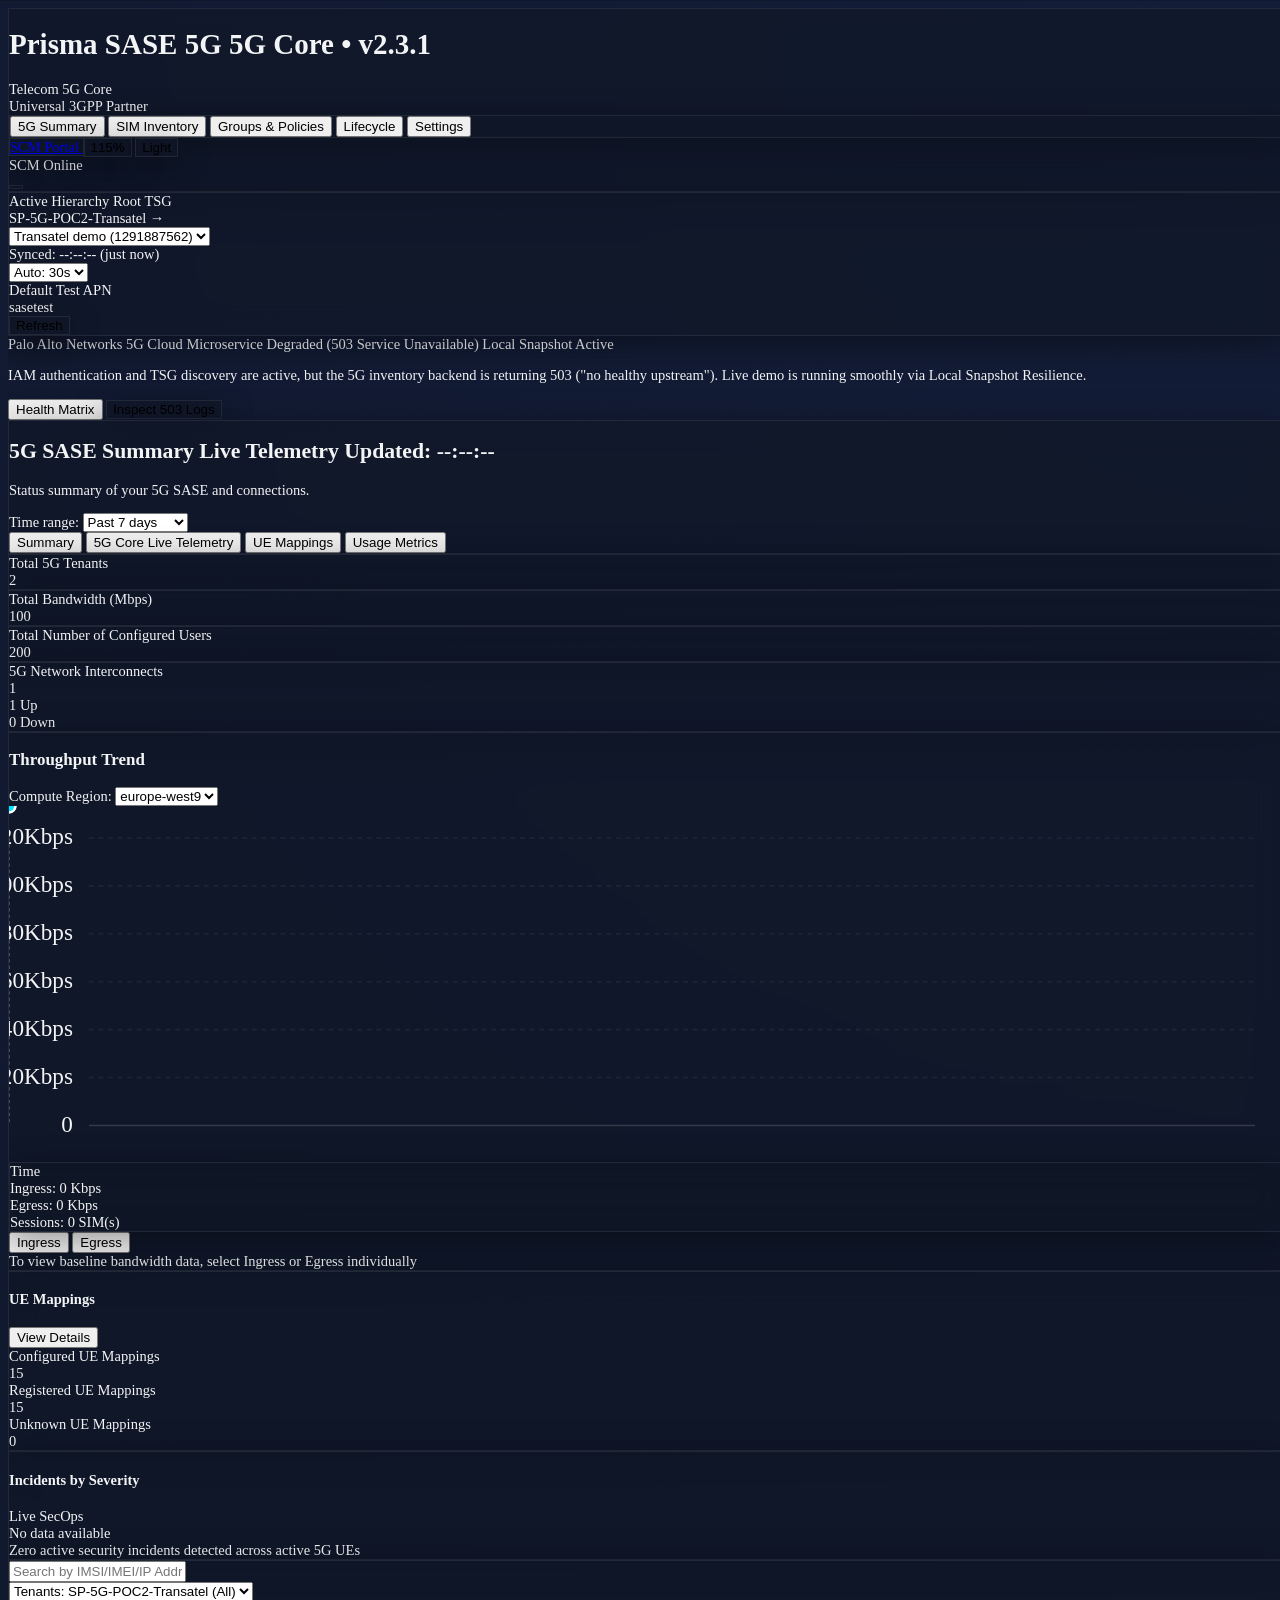
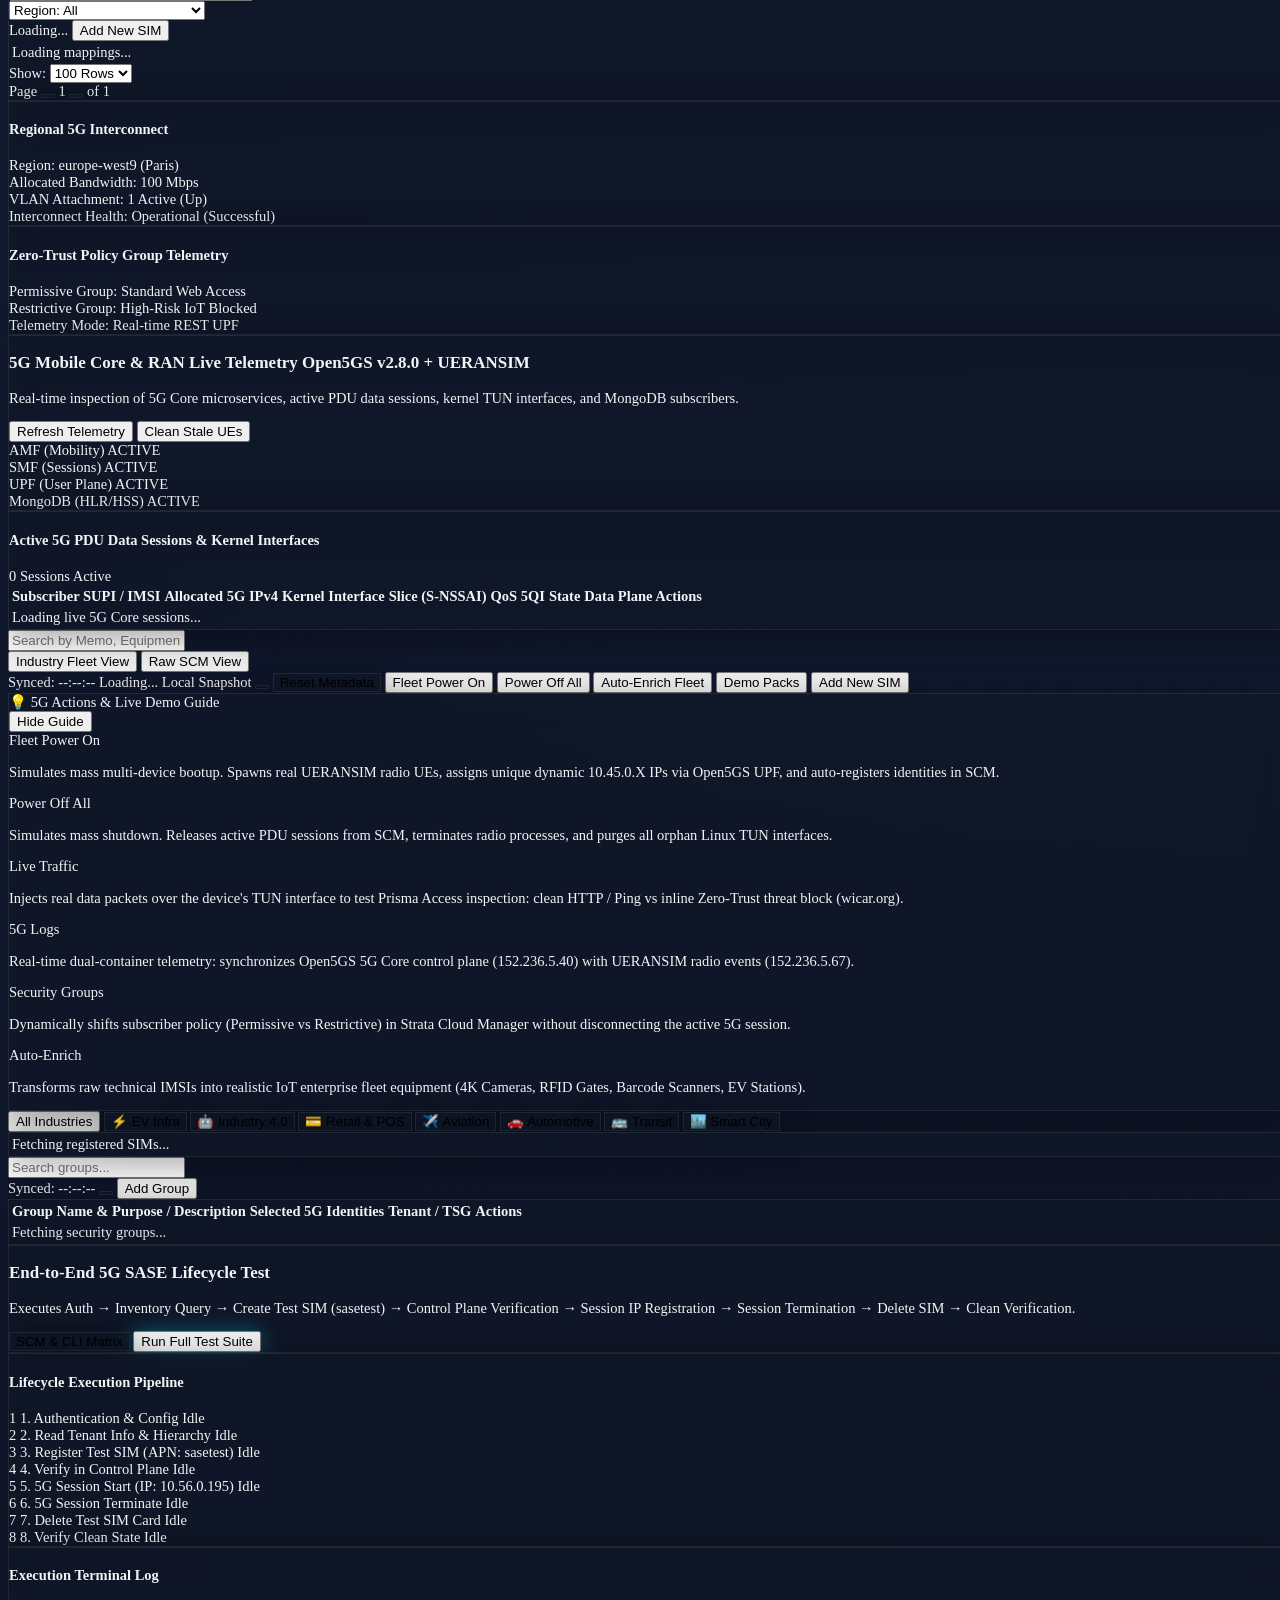
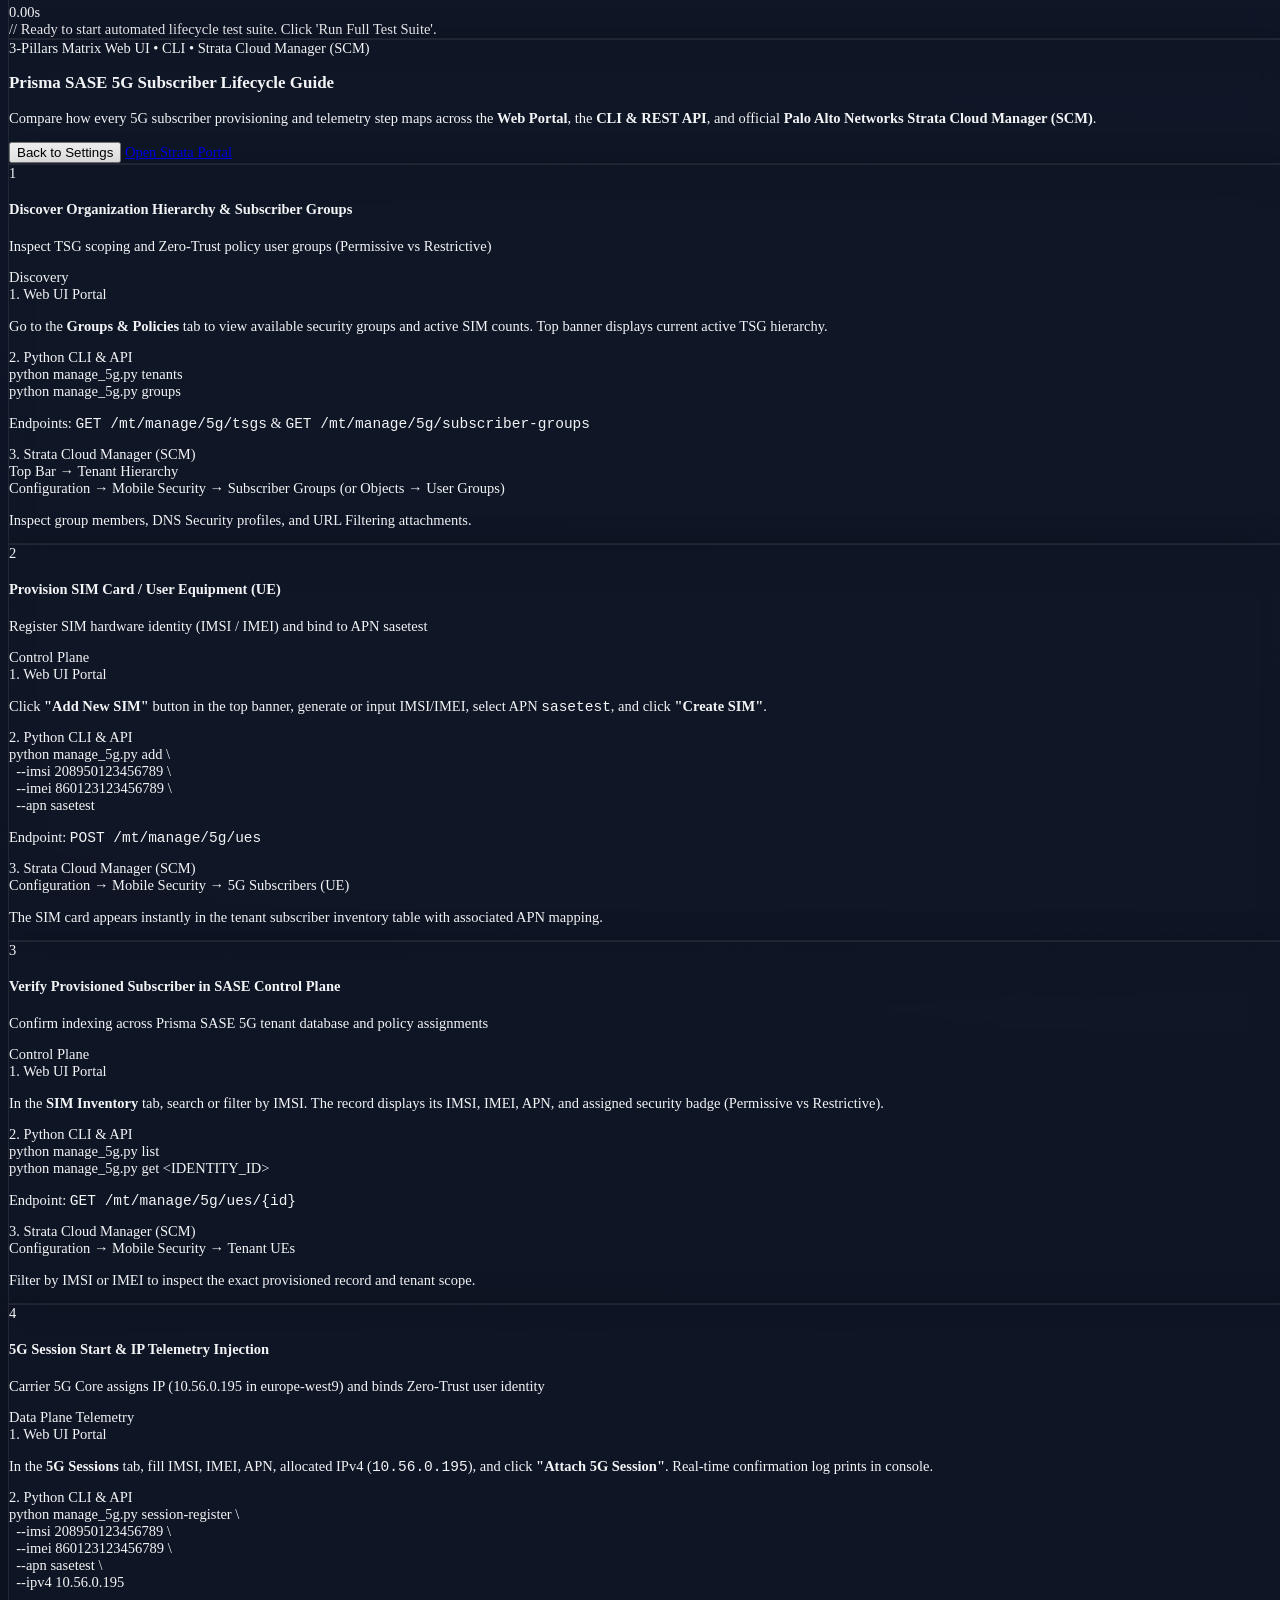
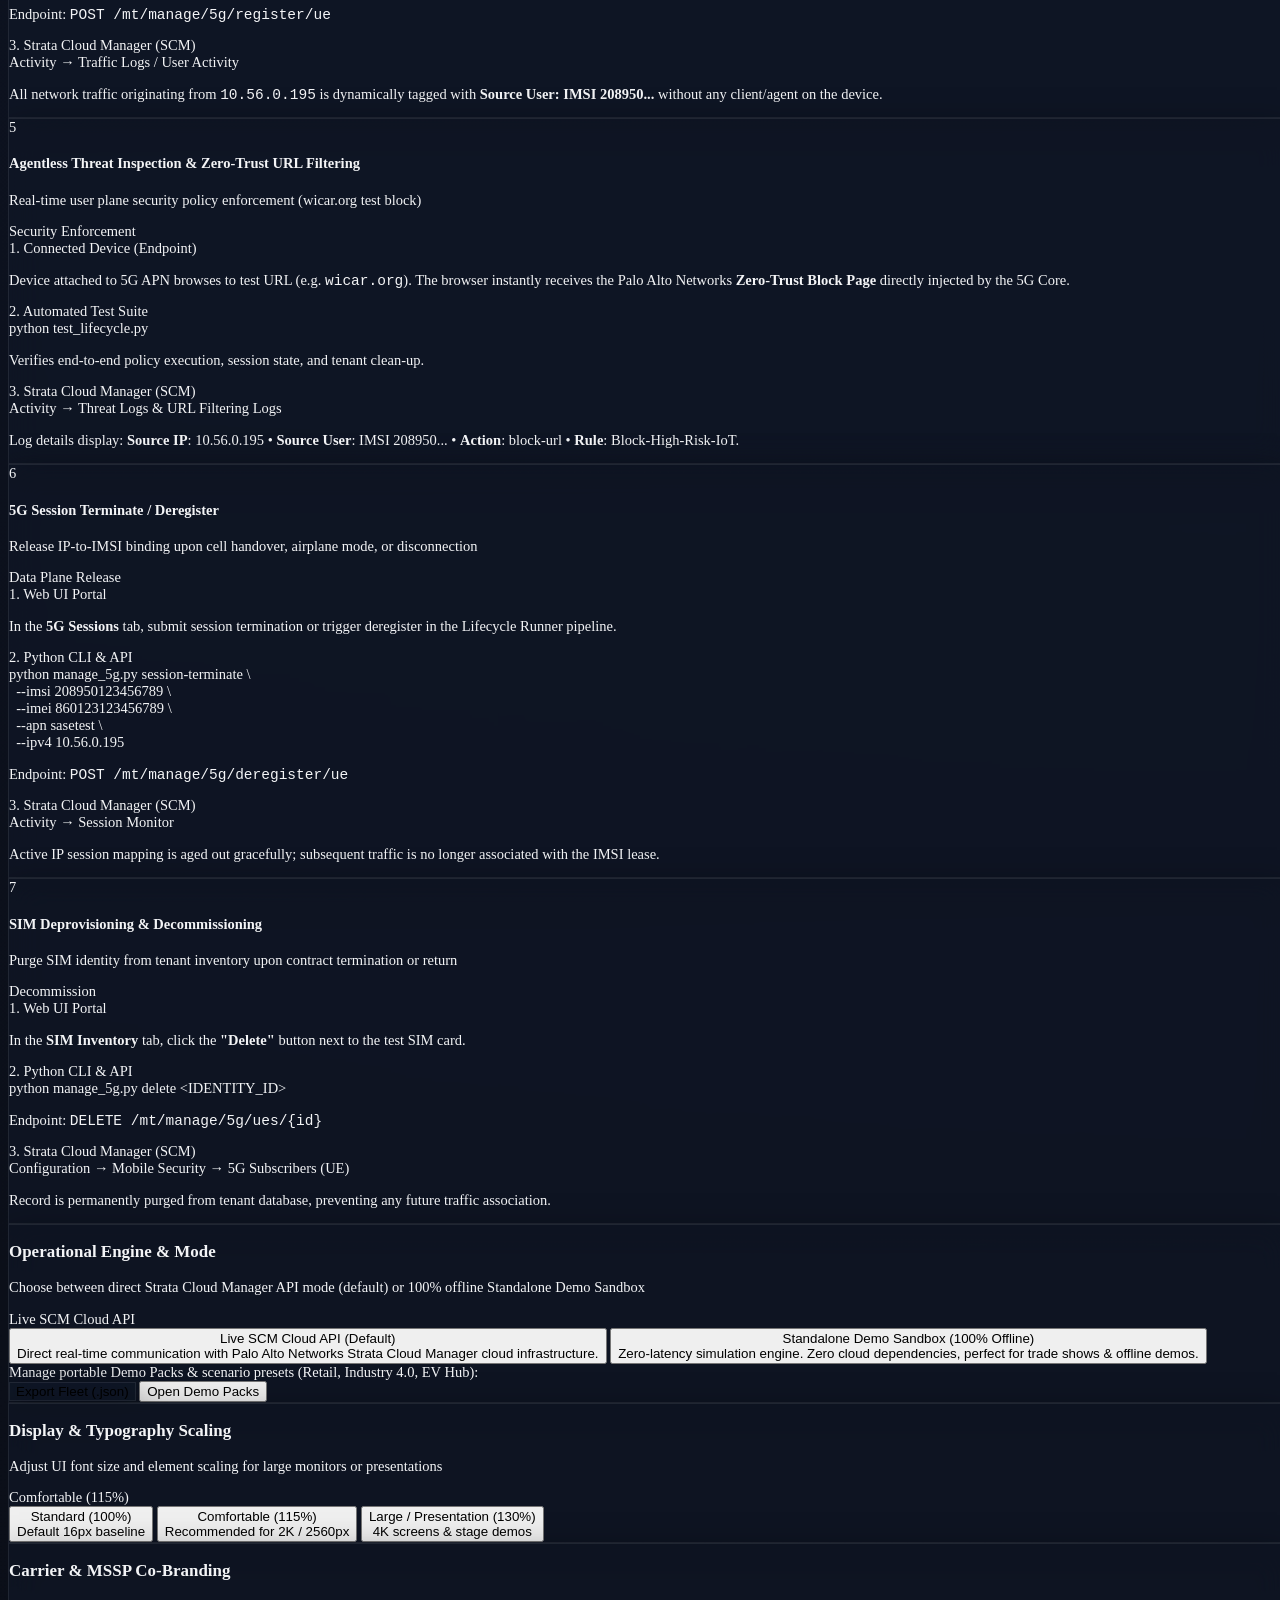
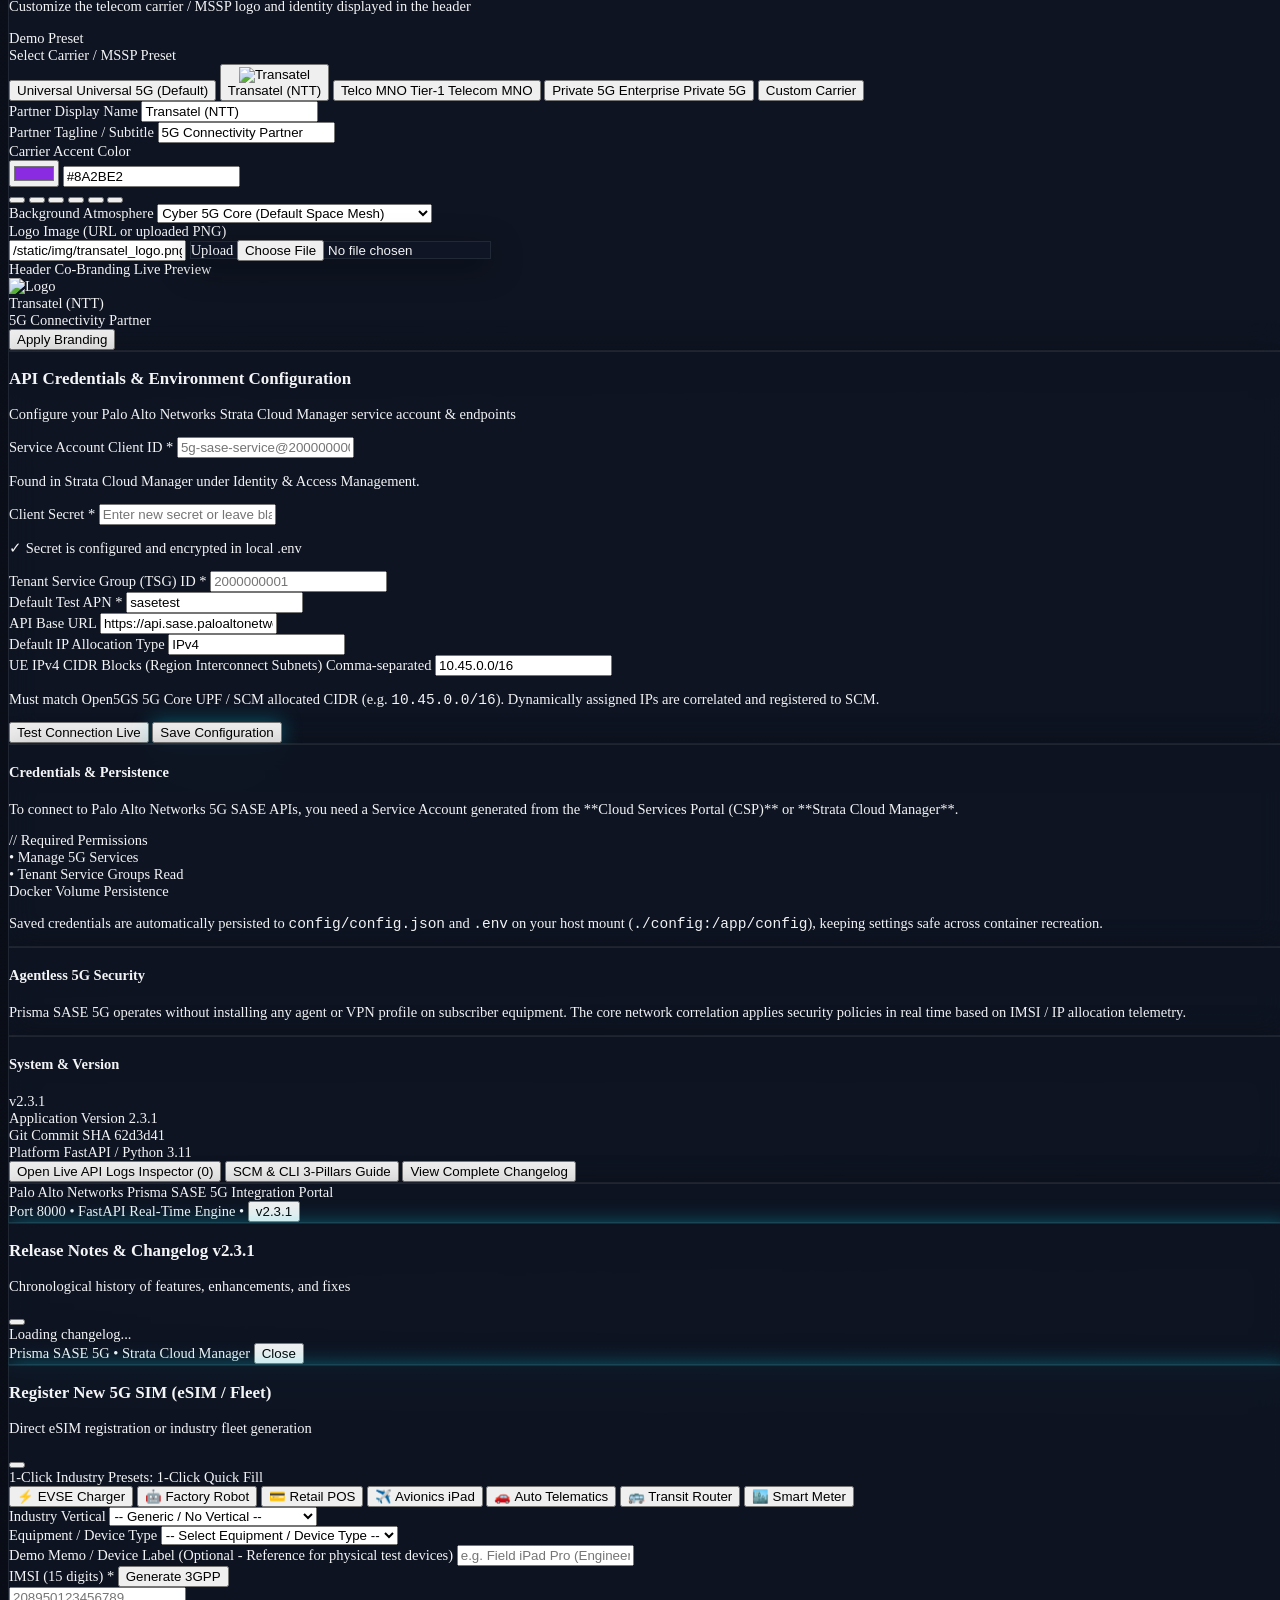
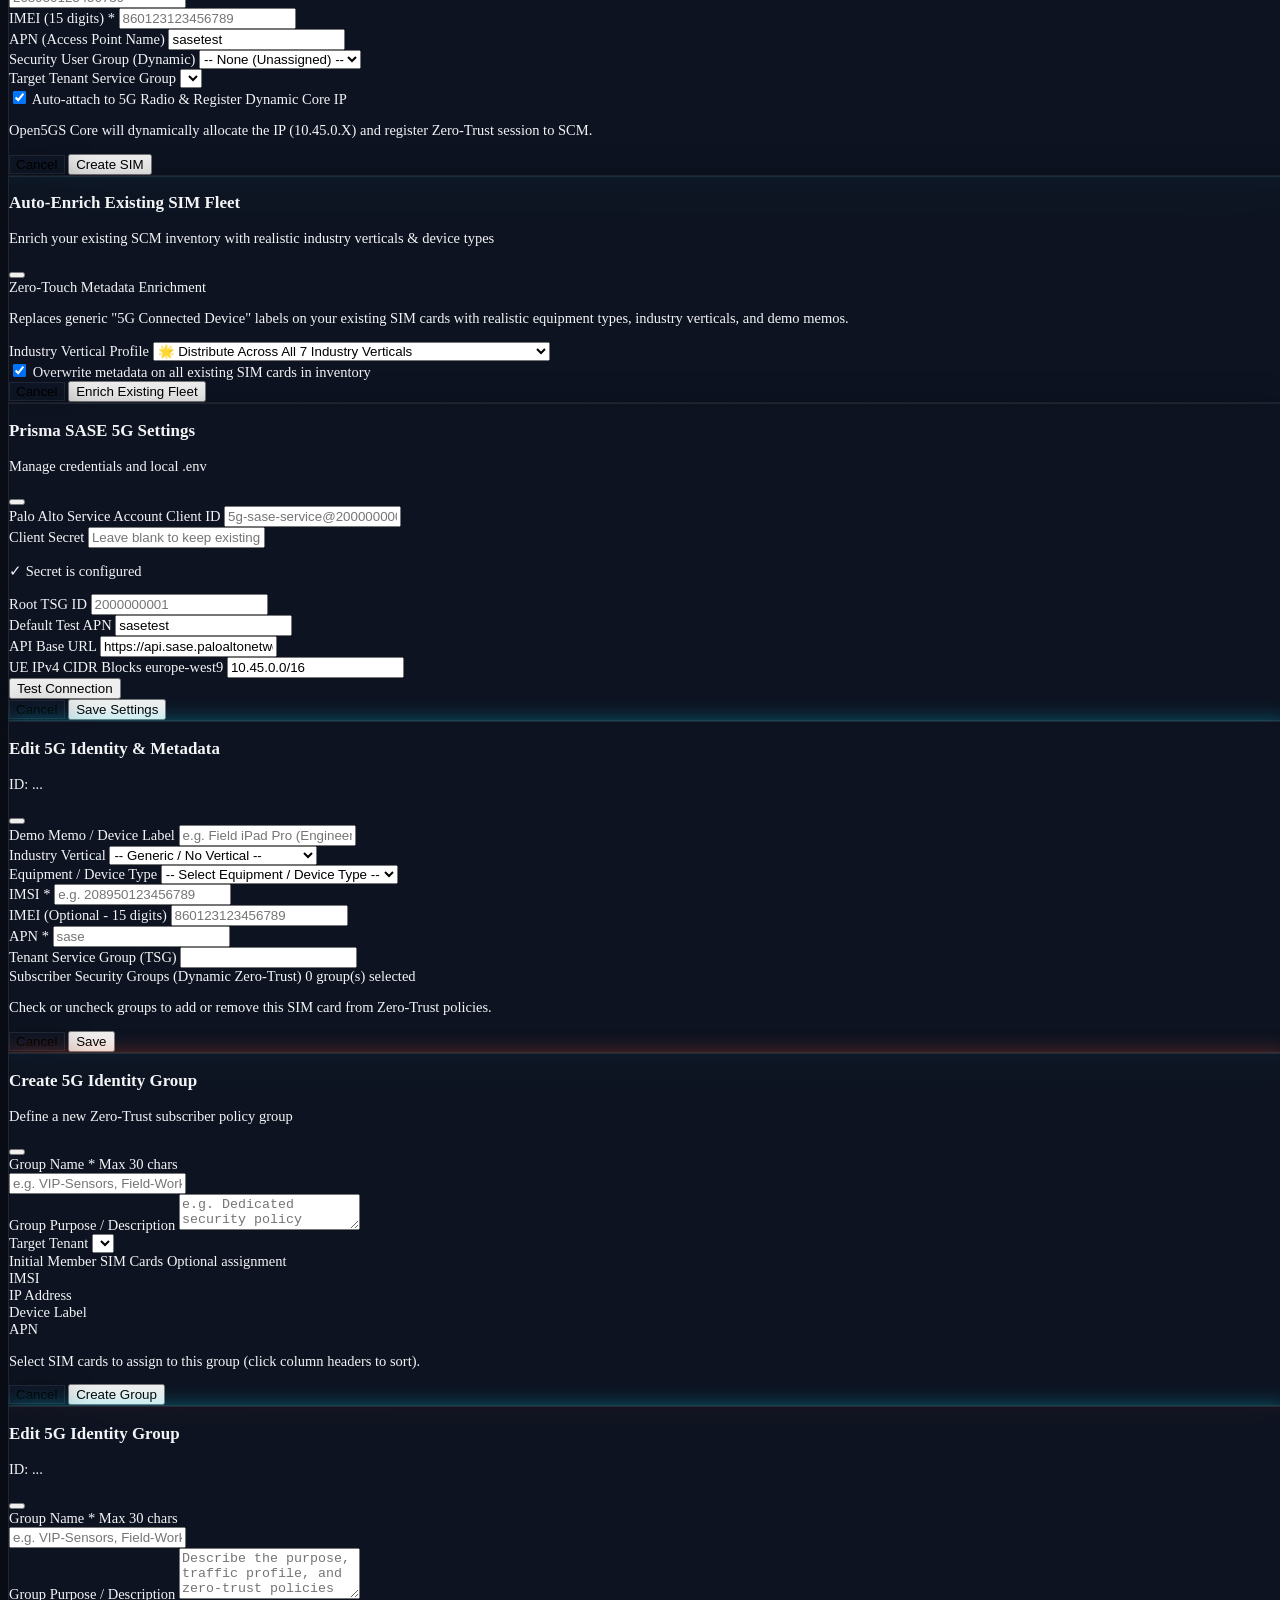
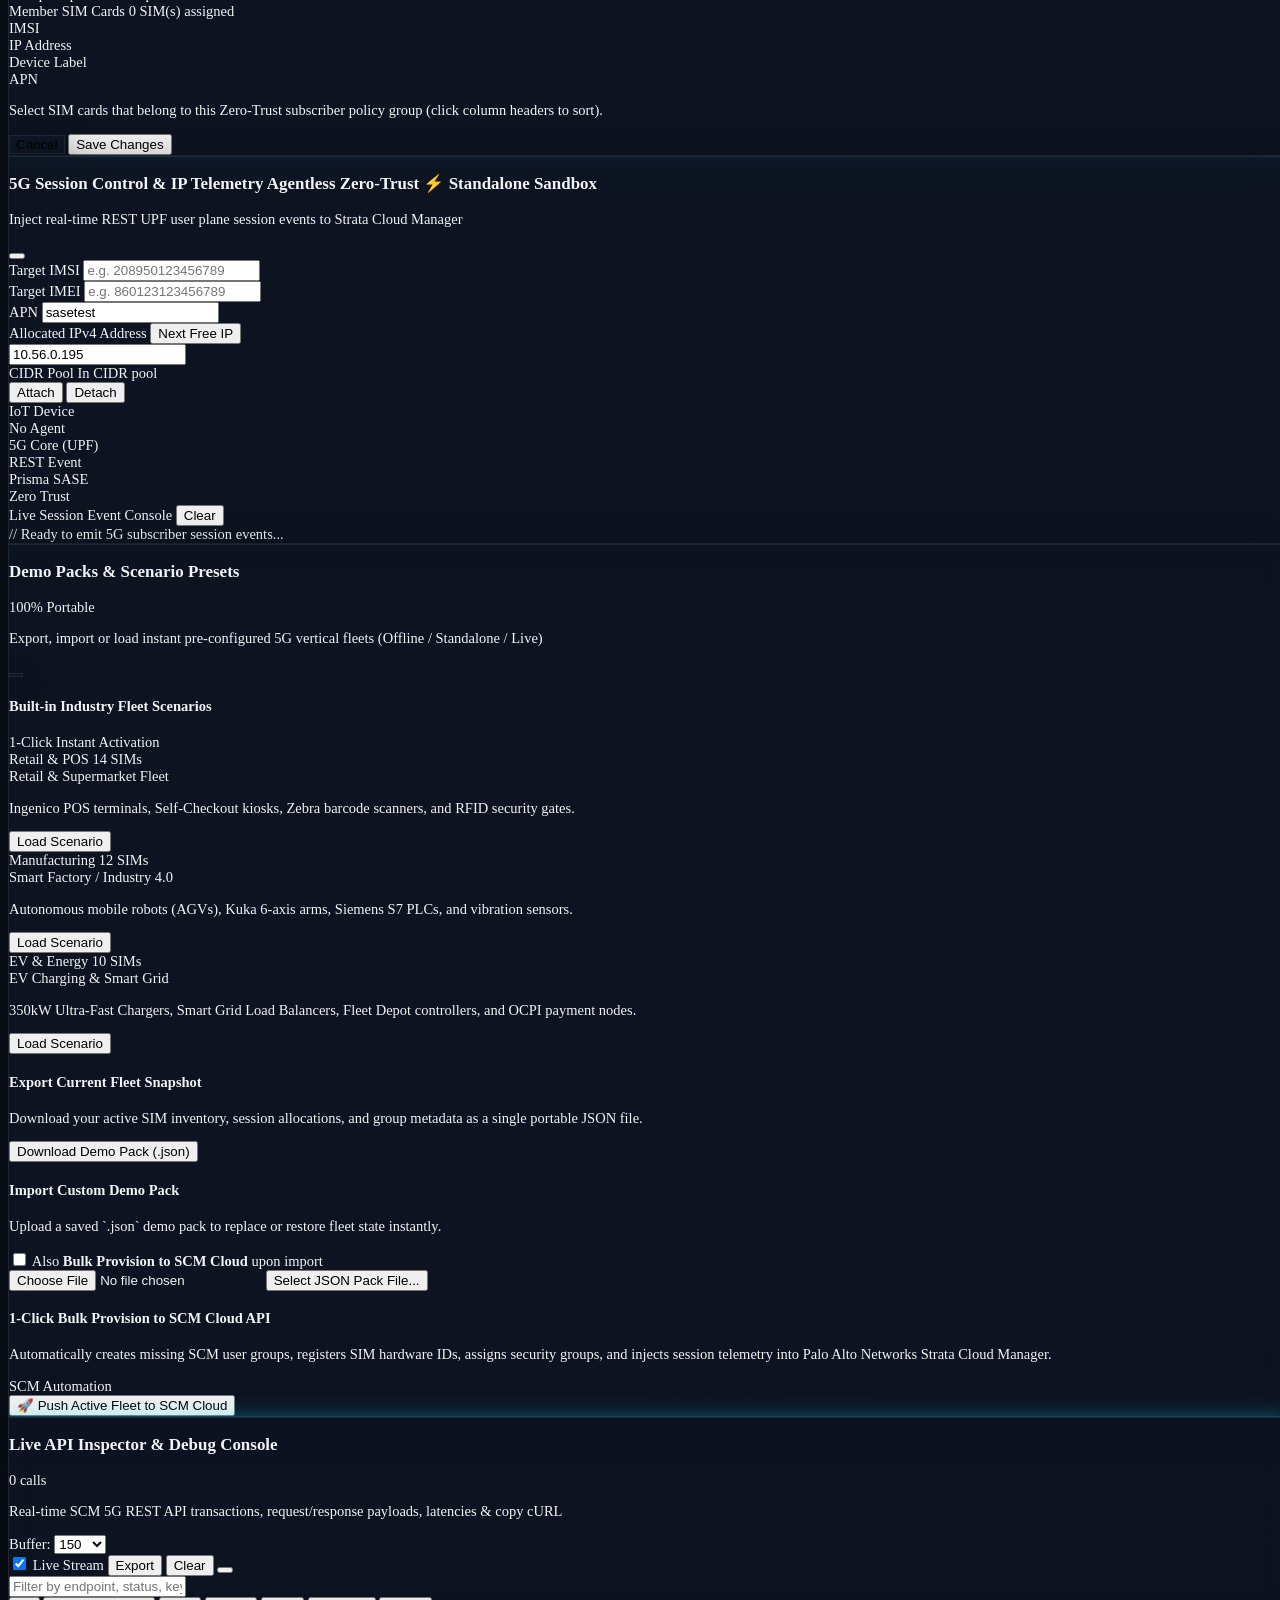
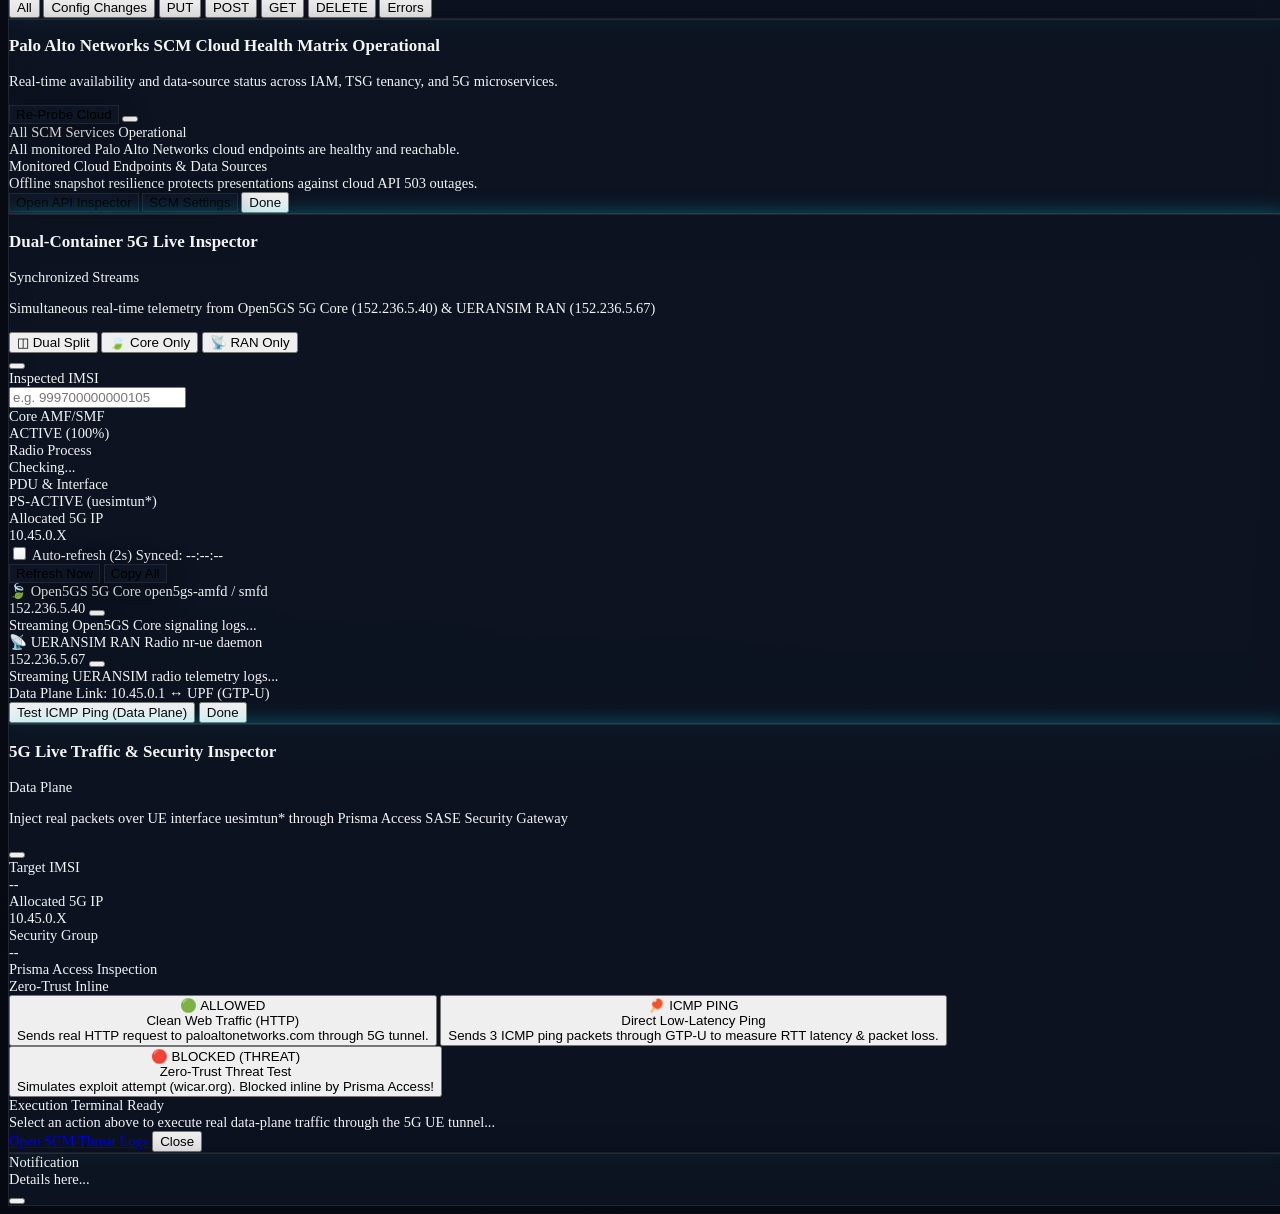
==== templates/index.html @ ca895386 "fix(ui): extend error toast duration to 9s with clean timer reset" ====
<!DOCTYPE html>
<html lang="en" class="dark">
<head>
    <meta charset="UTF-8">
    <meta name="viewport" content="width=device-width, initial-scale=1.0">
    <title>Prisma SASE 5G Manager</title>
    <!-- Favicons -->
    <link rel="icon" type="image/svg+xml" href="/static/favicon.svg">
    <link rel="alternate icon" type="image/png" href="/static/favicon.png">
    <link rel="shortcut icon" href="/static/favicon.ico">
    <link rel="apple-touch-icon" href="/static/favicon.png">
    
    <link rel="preconnect" href="https://fonts.googleapis.com">
    <link rel="preconnect" href="https://fonts.gstatic.com" crossorigin>
    <link href="https://fonts.googleapis.com/css2?family=Inter:wght@300;400;500;600;700;800&family=JetBrains+Mono:wght@400;500;600&display=swap" rel="stylesheet">
    
    <!-- Tailwind CSS CDN -->
    <script src="https://cdn.tailwindcss.com"></script>
    <script>
        tailwind.config = {
            darkMode: 'class',
            theme: {
                extend: {
                    colors: {
                        brand: {
                            panw: '#FA582D',
                            transatel: '#8A2BE2',
                            cyan: '#00E5FF',
                            dark: '#0B0F19',
                            card: 'rgba(17, 24, 39, 0.75)',
                            border: 'rgba(255, 255, 255, 0.08)',
                        }
                    },
                    fontFamily: {
                        sans: ['Inter', 'sans-serif'],
                        mono: ['JetBrains Mono', 'monospace'],
                    }
                }
            }
        }
    </script>
    <!-- Lucide Icons CDN -->
    <script src="https://unpkg.com/lucide@latest"></script>
    
    <script>
        (function() {
            try {
                const savedTheme = localStorage.getItem('prisma_5g_theme') || 'dark';
                if (savedTheme === 'light') {
                    document.documentElement.classList.remove('dark');
                    document.documentElement.classList.add('light');
                } else {
                    document.documentElement.classList.remove('light');
                    document.documentElement.classList.add('dark');
                }
            } catch(e) {}
        })();
    </script>
    <style>
        /* Root responsive typography scaling */
        html {
            font-size: 14.5px;
            -webkit-text-size-adjust: 100%;
            overflow-x: hidden;
        }
        @media (min-width: 1440px) {
            html {
                font-size: 15px;
            }
        }
        @media (min-width: 1920px) {
            html {
                font-size: 15.5px;
            }
        }
        @media (min-width: 2560px) {
            html {
                font-size: 16px;
            }
        }

        /* User customizable zoom levels */
        html[data-font-size="standard"] {
            font-size: 13.5px !important;
        }
        @media (min-width: 1920px) {
            html[data-font-size="standard"] {
                font-size: 14px !important;
            }
        }
        @media (min-width: 2560px) {
            html[data-font-size="standard"] {
                font-size: 14.5px !important;
            }
        }

        html[data-font-size="comfortable"] {
            font-size: 14.5px !important;
        }
        @media (min-width: 1920px) {
            html[data-font-size="comfortable"] {
                font-size: 15.25px !important;
            }
        }
        @media (min-width: 2560px) {
            html[data-font-size="comfortable"] {
                font-size: 16px !important;
            }
        }

        html[data-font-size="large"] {
            font-size: 15.5px !important;
        }
        @media (min-width: 1920px) {
            html[data-font-size="large"] {
                font-size: 16.5px !important;
            }
        }
        @media (min-width: 2560px) {
            html[data-font-size="large"] {
                font-size: 17.25px !important;
            }
        }

        body {
            background: radial-gradient(circle at top right, #131d38 0%, #0b0f19 50%, #060911 100%);
            min-height: 100vh;
            color: #f3f4f6;
            overflow-x: hidden;
            width: 100%;
            transition: background 0.3s ease, color 0.2s ease;
        }
        .glass-panel {
            background: rgba(17, 24, 39, 0.7);
            backdrop-filter: blur(16px);
            -webkit-backdrop-filter: blur(16px);
            border: 1px solid rgba(255, 255, 255, 0.08);
            box-shadow: 0 8px 32px 0 rgba(0, 0, 0, 0.37);
            transition: background-color 0.25s ease, border-color 0.25s ease, box-shadow 0.25s ease;
        }
        .glass-panel-hover:hover {
            border-color: rgba(0, 229, 255, 0.3);
            box-shadow: 0 8px 32px 0 rgba(0, 229, 255, 0.1);
        }
        .glow-cyan {
            box-shadow: 0 0 20px rgba(0, 229, 255, 0.35);
        }
        .glow-panw {
            box-shadow: 0 0 20px rgba(250, 88, 45, 0.35);
        }
        .custom-scrollbar::-webkit-scrollbar {
            width: 6px;
            height: 6px;
        }
        .custom-scrollbar::-webkit-scrollbar-track {
            background: rgba(0, 0, 0, 0.2);
        }
        .custom-scrollbar::-webkit-scrollbar-thumb {
            background: rgba(255, 255, 255, 0.15);
            border-radius: 3px;
        }

        /* ==========================================================================
           LIGHT MODE ENTERPRISE THEME OVERRIDES
           ========================================================================== */
        html.light body {
            background: radial-gradient(circle at top right, #e0f2fe 0%, #f8fafc 50%, #f1f5f9 100%);
            color: #1e293b;
        }

        html.light .glass-panel {
            background: rgba(255, 255, 255, 0.88);
            backdrop-filter: blur(16px);
            -webkit-backdrop-filter: blur(16px);
            border: 1px solid rgba(226, 232, 240, 0.95);
            box-shadow: 0 4px 20px -2px rgba(15, 23, 42, 0.06), 0 2px 6px -1px rgba(15, 23, 42, 0.03);
        }

        html.light .glass-panel-hover:hover {
            border-color: rgba(6, 182, 212, 0.5);
            box-shadow: 0 8px 24px 0 rgba(6, 182, 212, 0.12);
        }

        html.light header.glass-panel {
            background: rgba(255, 255, 255, 0.92);
            border-bottom: 1px solid rgba(226, 232, 240, 0.95);
            box-shadow: 0 2px 12px rgba(15, 23, 42, 0.04);
        }

        /* General text shades in Light Mode */
        html.light .text-white {
            color: #0f172a;
        }
        html.light .text-gray-100 {
            color: #1e293b;
        }
        html.light .text-gray-200 {
            color: #334155;
        }
        html.light .text-gray-300 {
            color: #475569;
        }
        html.light .text-gray-400 {
            color: #64748b;
        }
        html.light .text-gray-500 {
            color: #94a3b8;
        }

        /* -------------------------------------------------------------
           CRITICAL: Colored & Gradient Action Buttons must keep pure WHITE text
           ------------------------------------------------------------- */
        html.light button.bg-blue-600,
        html.light button.bg-blue-500,
        html.light button.bg-emerald-600,
        html.light button.bg-emerald-500,
        html.light button.bg-cyan-600,
        html.light button.bg-purple-600,
        html.light button.bg-rose-600,
        html.light button[class*="from-blue-"],
        html.light button[class*="from-cyan-"],
        html.light button[class*="from-emerald-"],
        html.light button[class*="bg-gradient-"],
        html.light a[class*="bg-gradient-"],
        html.light #btn-submit-add-group,
        html.light #btn-submit-edit-group,
        html.light #btn-tab-save-settings,
        html.light .btn-primary {
            color: #ffffff !important;
        }
        html.light button.bg-blue-600 *,
        html.light button.bg-blue-500 *,
        html.light button.bg-emerald-600 *,
        html.light button.bg-emerald-500 *,
        html.light button[class*="bg-gradient-"] *,
        html.light #btn-submit-add-group *,
        html.light #btn-submit-edit-group *,
        html.light #btn-tab-save-settings * {
            color: #ffffff !important;
            stroke: #ffffff !important;
        }

        /* Dark container overrides in Light Mode */
        html.light .bg-gray-900,
        html.light .bg-gray-900\/90,
        html.light .bg-gray-900\/95,
        html.light .bg-gray-950,
        html.light .bg-gray-950\/90 {
            background-color: rgba(255, 255, 255, 0.95) !important;
        }

        html.light .bg-gray-900\/80,
        html.light .bg-gray-900\/60,
        html.light .bg-gray-950\/40,
        html.light .bg-gray-950\/60,
        html.light .bg-gray-950\/80 {
            background-color: rgba(248, 250, 252, 0.92) !important;
        }

        html.light .bg-white\/5,
        html.light .bg-white\/10 {
            background-color: rgba(15, 23, 42, 0.05) !important;
        }
        html.light .bg-white\/20 {
            background-color: rgba(15, 23, 42, 0.08) !important;
        }

        html.light .border-white\/10,
        html.light .border-white\/5,
        html.light .border-white\/20 {
            border-color: rgba(226, 232, 240, 0.95) !important;
        }

        html.light .bg-clip-text.from-white {
            background: linear-gradient(to right, #0f172a, #334155, #475569) !important;
            -webkit-background-clip: text !important;
            -webkit-text-fill-color: transparent !important;
        }

        /* Sync Status & Auto Refresh Pills in Light Mode */
        html.light #sync-status-container {
            background-color: #f1f5f9 !important;
            border-color: #cbd5e1 !important;
            color: #334155 !important;
        }
        html.light #last-sync-time {
            color: #0f172a !important;
        }
        html.light #last-sync-relative {
            color: #64748b !important;
        }
        html.light #auto-refresh-interval {
            background-color: #f1f5f9 !important;
            border-color: #cbd5e1 !important;
            color: #334155 !important;
        }

        /* Header Top-Right Action Buttons & Status Pill in Light Mode */
        html.light header a[href*="stratacloudmanager"] {
            background-color: #ffffff !important;
            border-color: #fdba74 !important;
            color: #c2410c !important; /* Deep rich orange-700 */
            box-shadow: 0 1px 3px 0 rgba(0, 0, 0, 0.05) !important;
        }
        html.light header a[href*="stratacloudmanager"]:hover {
            background-color: #fff7ed !important;
            border-color: #fb923c !important;
            color: #9a3412 !important;
        }

        html.light #header-font-scale-label {
            color: #0369a1 !important; /* Rich sky-700 */
            font-weight: 600 !important;
        }

        html.light #theme-toggle-btn {
            background-color: #ffffff !important;
            border-color: #cbd5e1 !important;
            color: #334155 !important;
        }
        html.light #theme-toggle-btn:hover {
            background-color: #f8fafc !important;
            border-color: #94a3b8 !important;
            color: #0f172a !important;
        }
        html.light #theme-toggle-btn #theme-toggle-label {
            color: #334155 !important;
            font-weight: 600 !important;
        }

        /* Top Bar Status Pill in Light Mode */
        html.light #status-pill {
            box-shadow: 0 1px 3px 0 rgba(0, 0, 0, 0.05) !important;
            font-weight: 600 !important;
        }
        html.light #status-pill.bg-emerald-500\/10,
        html.light #status-pill.text-emerald-400,
        html.light #status-pill[class*="bg-emerald"] {
            background-color: #ecfdf5 !important;
            border-color: #6ee7b7 !important;
            color: #047857 !important;
        }
        html.light #status-pill.bg-amber-500\/10,
        html.light #status-pill.text-amber-300,
        html.light #status-pill[class*="bg-amber"] {
            background-color: #fffbeb !important;
            border-color: #fcd34d !important;
            color: #92400e !important;
        }
        html.light #status-pill.bg-purple-500\/10,
        html.light #status-pill.text-purple-300,
        html.light #status-pill[class*="bg-purple"] {
            background-color: #faf5ff !important;
            border-color: #d8b4fe !important;
            color: #6b21a8 !important;
        }
        html.light #status-pill.bg-red-500\/10,
        html.light #status-pill.text-red-400,
        html.light #status-pill[class*="bg-red"] {
            background-color: #fef2f2 !important;
            border-color: #fca5a5 !important;
            color: #b91c1c !important;
        }
        html.light #status-text {
            color: inherit !important;
            font-weight: 600 !important;
        }

        /* ==========================================================================
           SETTINGS TAB ENTERPRISE HIGH-CONTRAST IN LIGHT MODE
           ========================================================================== */
        html.light #tab-settings .glass-panel {
            background-color: #ffffff !important;
            border-color: #e2e8f0 !important;
            box-shadow: 0 4px 6px -1px rgba(15, 23, 42, 0.05), 0 2px 4px -2px rgba(15, 23, 42, 0.03) !important;
        }

        html.light #tab-settings h3,
        html.light #tab-settings h4 {
            color: #0f172a !important;
        }

        html.light #tab-settings p,
        html.light #tab-settings .text-gray-400 {
            color: #475569 !important;
        }

        html.light #tab-settings label,
        html.light #tab-settings .text-gray-300 {
            color: #1e293b !important;
            font-weight: 600 !important;
        }

        html.light #tab-settings .text-gray-500 {
            color: #64748b !important;
        }

        /* Settings Mode & Zoom Badges */
        html.light #current-mode-badge {
            background-color: #ecfdf5 !important;
            border-color: #6ee7b7 !important;
            color: #047857 !important;
            font-weight: 600 !important;
        }
        html.light #current-mode-badge.bg-cyan-500\/10,
        html.light #current-zoom-badge,
        html.light #tab-settings span.bg-cyan-500\/10 {
            background-color: #f0f9ff !important;
            border-color: #7dd3fc !important;
            color: #0369a1 !important;
            font-weight: 600 !important;
        }

        /* Operational Engine & Mode selection buttons */
        html.light #mode-btn-live.bg-emerald-500\/10,
        html.light #mode-btn-standalone.bg-cyan-500\/10,
        html.light #mode-btn-standalone.bg-emerald-500\/10 {
            background-color: #f0fdf4 !important;
            border-color: #10b981 !important;
        }
        html.light #mode-btn-standalone.bg-cyan-500\/10 {
            background-color: #f0f9ff !important;
            border-color: #0284c7 !important;
        }
        html.light #mode-btn-live .text-white,
        html.light #mode-btn-standalone .text-white {
            color: #0f172a !important;
            font-weight: 700 !important;
        }
        html.light #mode-btn-live.bg-emerald-500\/10 .text-gray-400 {
            color: #15803d !important;
        }
        html.light #mode-btn-standalone.bg-cyan-500\/10 .text-gray-400 {
            color: #0369a1 !important;
        }
        html.light #mode-btn-live.bg-gray-900\/60,
        html.light #mode-btn-standalone.bg-gray-900\/60 {
            background-color: #ffffff !important;
            border-color: #cbd5e1 !important;
        }
        html.light #mode-btn-live.bg-gray-900\/60 .text-white,
        html.light #mode-btn-standalone.bg-gray-900\/60 .text-white {
            color: #334155 !important;
            font-weight: 600 !important;
        }
        html.light #mode-btn-live.bg-gray-900\/60 .text-gray-400,
        html.light #mode-btn-standalone.bg-gray-900\/60 .text-gray-400 {
            color: #64748b !important;
        }

        /* Typography scaling buttons */
        html.light #font-scale-standard.bg-cyan-500\/10,
        html.light #font-scale-comfortable.bg-cyan-500\/10,
        html.light #font-scale-large.bg-cyan-500\/10 {
            background-color: #f0f9ff !important;
            border-color: #0284c7 !important;
        }
        html.light #font-scale-standard.bg-cyan-500\/10 .text-white,
        html.light #font-scale-comfortable.bg-cyan-500\/10 .text-white,
        html.light #font-scale-large.bg-cyan-500\/10 .text-white {
            color: #0c4a6e !important;
            font-weight: 700 !important;
        }
        html.light #font-scale-standard.bg-cyan-500\/10 .text-cyan-300,
        html.light #font-scale-comfortable.bg-cyan-500\/10 .text-cyan-300,
        html.light #font-scale-large.bg-cyan-500\/10 .text-cyan-300 {
            color: #0369a1 !important;
            font-weight: 600 !important;
        }
        html.light #font-scale-standard.bg-gray-900\/60,
        html.light #font-scale-comfortable.bg-gray-900\/60,
        html.light #font-scale-large.bg-gray-900\/60 {
            background-color: #ffffff !important;
            border-color: #cbd5e1 !important;
        }
        html.light #font-scale-standard.bg-gray-900\/60 .text-white,
        html.light #font-scale-comfortable.bg-gray-900\/60 .text-white,
        html.light #font-scale-large.bg-gray-900\/60 .text-white {
            color: #334155 !important;
            font-weight: 600 !important;
        }

        /* Carrier Presets List in Settings */
        html.light #tab-settings button[id^="preset-btn-"] {
            background-color: #ffffff !important;
            border-color: #cbd5e1 !important;
            color: #334155 !important;
        }
        html.light #tab-settings button[id^="preset-btn-"]:hover {
            background-color: #f8fafc !important;
            border-color: #94a3b8 !important;
        }
        html.light #tab-settings button[id^="preset-btn-"].bg-cyan-500\/10 {
            background-color: #f0f9ff !important;
            border-color: #0284c7 !important;
            color: #0c4a6e !important;
            font-weight: 700 !important;
        }
        html.light #tab-settings span.bg-cyan-500\/20 {
            background-color: #e0f2fe !important;
            border-color: #7dd3fc !important;
            color: #0369a1 !important;
        }
        html.light #tab-settings span.bg-orange-500\/20 {
            background-color: #fff7ed !important;
            border-color: #fdba74 !important;
            color: #c2410c !important;
        }
        html.light #tab-settings span.bg-purple-500\/20 {
            background-color: #faf5ff !important;
            border-color: #d8b4fe !important;
            color: #6b21a8 !important;
        }

        /* Co-branding details form container in Settings */
        html.light #tab-settings .bg-gray-950\/40 {
            background-color: #f8fafc !important;
            border-color: #e2e8f0 !important;
        }

        /* Input fields and special text inside Settings */
        html.light #tab-settings input[type="text"],
        html.light #tab-settings input[type="password"] {
            background-color: #ffffff !important;
            border-color: #cbd5e1 !important;
            color: #0f172a !important;
        }
        html.light #tab-settings input[type="text"]:focus,
        html.light #tab-settings input[type="password"]:focus {
            border-color: #0284c7 !important;
        }
        html.light #tab-settings .text-cyan-300,
        html.light #tab-settings .text-cyan-400 {
            color: #0369a1 !important;
        }

        /* Quick Action Buttons in Settings */
        html.light #tab-settings button.bg-purple-500\/20 {
            background-color: #faf5ff !important;
            border-color: #d8b4fe !important;
            color: #6b21a8 !important;
            font-weight: 600 !important;
        }
        html.light #tab-settings button.bg-purple-500\/20:hover {
            background-color: #f3e8ff !important;
            border-color: #c084fc !important;
            color: #581c87 !important;
        }
        html.light #tab-settings button.glass-panel {
            background-color: #ffffff !important;
            border-color: #cbd5e1 !important;
            color: #334155 !important;
            font-weight: 600 !important;
        }
        html.light #tab-settings button.glass-panel:hover {
            background-color: #f1f5f9 !important;
            border-color: #94a3b8 !important;
            color: #0f172a !important;
        }
        html.light #tab-settings label.glass-panel {
            background-color: #ffffff !important;
            border-color: #cbd5e1 !important;
            color: #334155 !important;
            font-weight: 600 !important;
        }
        html.light #tab-settings #btn-tab-test-settings {
            background-color: #ffffff !important;
            border: 1px solid #cbd5e1 !important;
            color: #1e293b !important;
            font-weight: 600 !important;
        }
        html.light #tab-settings #btn-tab-test-settings:hover {
            background-color: #f1f5f9 !important;
            border-color: #94a3b8 !important;
        }

        /* Side panels inside Settings */
        html.light #tab-settings .bg-gray-950 {
            background-color: #f1f5f9 !important;
            border-color: #e2e8f0 !important;
            color: #334155 !important;
        }
        html.light #tab-settings .bg-blue-950\/40 {
            background-color: #eff6ff !important;
            border-color: #bfdbfe !important;
            color: #1e40af !important;
        }
        html.light #tab-settings .bg-blue-950\/40 p {
            color: #1e3a8a !important;
        }
        html.light #tab-settings .bg-blue-950\/40 code {
            color: #1d4ed8 !important;
            font-weight: 600 !important;
        }

        /* ==========================================================================
           HEALTH BOX & DEGRADED ALERT BANNER IN LIGHT MODE
           ========================================================================== */
        html.light #modal-health-box > div {
            background-color: #ffffff !important;
            border-color: #cbd5e1 !important;
            box-shadow: 0 25px 50px -12px rgba(15, 23, 42, 0.25) !important;
        }

        html.light #modal-health-box .border-b,
        html.light #modal-health-box .border-t {
            background: #f8fafc !important;
            border-color: #e2e8f0 !important;
        }

        html.light #modal-health-box h3 {
            color: #0f172a !important;
        }

        html.light #modal-health-box p {
            color: #64748b !important;
        }

        /* Dark status container overrides in Light Mode */
        html.light .bg-amber-950,
        html.light .bg-amber-950\/90,
        html.light .bg-amber-950\/80,
        html.light .bg-amber-950\/60,
        html.light .bg-amber-950\/50,
        html.light .bg-amber-950\/40,
        html.light .bg-amber-950\/30,
        html.light .bg-amber-950\/20,
        html.light .bg-amber-900\/40,
        html.light .bg-amber-900\/30 {
            background-color: #fffbeb !important;
            border-color: #fcd34d !important;
            color: #92400e !important;
        }

        html.light .bg-emerald-950,
        html.light .bg-emerald-950\/90,
        html.light .bg-emerald-950\/80,
        html.light .bg-emerald-950\/60,
        html.light .bg-emerald-950\/50,
        html.light .bg-emerald-950\/40,
        html.light .bg-emerald-950\/30,
        html.light .bg-emerald-950\/20,
        html.light .bg-emerald-900\/40,
        html.light .bg-emerald-900\/30 {
            background-color: #f0fdf4 !important;
            border-color: #bbf7d0 !important;
            color: #166534 !important;
        }

        html.light .bg-purple-950,
        html.light .bg-purple-950\/90,
        html.light .bg-purple-950\/80,
        html.light .bg-purple-950\/60,
        html.light .bg-purple-950\/50,
        html.light .bg-purple-950\/40,
        html.light .bg-purple-950\/30,
        html.light .bg-purple-950\/20,
        html.light .bg-purple-900\/40,
        html.light .bg-purple-900\/30 {
            background-color: #faf5ff !important;
            border-color: #e9d5ff !important;
            color: #6b21a8 !important;
        }

        html.light .bg-red-950,
        html.light .bg-red-950\/90,
        html.light .bg-red-950\/80,
        html.light .bg-red-950\/60,
        html.light .bg-red-950\/50,
        html.light .bg-red-950\/40,
        html.light .bg-red-950\/30,
        html.light .bg-red-950\/20,
        html.light .bg-red-900\/40,
        html.light .bg-red-900\/30 {
            background-color: #fef2f2 !important;
            border-color: #fecaca !important;
            color: #991b1b !important;
        }

        /* Degraded Alert Banner in Light Mode */
        html.light #summary-health-alert-banner {
            background: #fffbeb !important;
            background-color: #fffbeb !important;
            border: 1px solid #fcd34d !important;
            border-color: #fcd34d !important;
            color: #92400e !important;
            box-shadow: 0 4px 12px -2px rgba(217, 119, 6, 0.12), 0 2px 6px -1px rgba(217, 119, 6, 0.08) !important;
        }

        html.light #summary-health-alert-banner .font-bold,
        html.light #summary-health-alert-banner .text-amber-100,
        html.light #summary-health-alert-banner .text-amber-200,
        html.light #summary-health-alert-banner span {
            color: #78350f !important;
        }

        html.light #summary-health-alert-banner p,
        html.light #summary-health-alert-banner .text-amber-300\/80,
        html.light #summary-health-alert-banner .text-amber-300 {
            color: #92400e !important;
        }

        html.light #summary-health-alert-banner .w-9.h-9 {
            background-color: #fef3c7 !important;
            border-color: #fde68a !important;
            color: #d97706 !important;
        }

        html.light #summary-health-alert-banner span.font-mono {
            background-color: #fef3c7 !important;
            border-color: #fde68a !important;
            color: #92400e !important;
        }

        html.light #summary-health-alert-banner button.bg-amber-500\/20 {
            background-color: #fef3c7 !important;
            border-color: #fcd34d !important;
            color: #78350f !important;
        }
        html.light #summary-health-alert-banner button.bg-amber-500\/20:hover {
            background-color: #fde68a !important;
            color: #451a03 !important;
        }

        html.light #summary-health-alert-banner button.glass-panel {
            background-color: #ffffff !important;
            border-color: #cbd5e1 !important;
            color: #334155 !important;
        }
        html.light #summary-health-alert-banner button.glass-panel:hover {
            background-color: #f8fafc !important;
            border-color: #94a3b8 !important;
            color: #0f172a !important;
        }

        /* Health Overall Summary Card in Light Mode */
        html.light #health-overall-summary-card.bg-amber-950\/40,
        html.light #health-overall-summary-card.bg-amber-950\/30 {
            background-color: #fffbeb !important;
            border-color: #fcd34d !important;
            color: #92400e !important;
        }
        html.light #health-overall-summary-card.bg-emerald-950\/40,
        html.light #health-overall-summary-card.bg-emerald-950\/30 {
            background-color: #f0fdf4 !important;
            border-color: #bbf7d0 !important;
            color: #166534 !important;
        }
        html.light #health-overall-summary-card.bg-purple-950\/40,
        html.light #health-overall-summary-card.bg-purple-950\/30 {
            background-color: #faf5ff !important;
            border-color: #e9d5ff !important;
            color: #6b21a8 !important;
        }
        html.light #health-overall-summary-card.bg-red-950\/40,
        html.light #health-overall-summary-card.bg-red-950\/30 {
            background-color: #fef2f2 !important;
            border-color: #fecaca !important;
            color: #991b1b !important;
        }

        html.light #health-overall-title {
            color: inherit !important;
        }
        html.light #health-overall-desc {
            color: inherit !important;
            opacity: 0.95;
        }

        /* Health Services List Cards in Light Mode */
        html.light #health-services-list .glass-panel {
            background-color: #ffffff !important;
            border-color: #e2e8f0 !important;
        }
        html.light #health-services-list .glass-panel:hover {
            border-color: #cbd5e1 !important;
            background-color: #f8fafc !important;
        }
        html.light #health-services-list .service-name {
            color: #0f172a !important;
        }
        html.light #health-services-list .endpoint-url {
            color: #475569 !important;
        }
        html.light #health-services-list .endpoint-method {
            color: #0284c7 !important;
        }
        html.light #health-services-list .service-error-text {
            color: #b45309 !important;
            font-weight: 600 !important;
        }

        /* Status & Data Source Badges in Light Mode */
        html.light #health-services-list .bg-emerald-500\/10,
        html.light #health-modal-badge.bg-emerald-500\/20 {
            background-color: #ecfdf5 !important;
            border-color: #a7f3d0 !important;
            color: #065f46 !important;
        }
        html.light #health-services-list .bg-amber-500\/10,
        html.light #health-services-list .bg-amber-500\/20,
        html.light #health-modal-badge.bg-amber-500\/20 {
            background-color: #fffbeb !important;
            border-color: #fde68a !important;
            color: #92400e !important;
        }
        html.light #health-services-list .bg-purple-500\/10,
        html.light #health-modal-badge.bg-purple-500\/20 {
            background-color: #faf5ff !important;
            border-color: #e9d5ff !important;
            color: #6b21a8 !important;
        }
        html.light #health-services-list .bg-red-500\/10,
        html.light #health-modal-badge.bg-red-500\/20 {
            background-color: #fef2f2 !important;
            border-color: #fecaca !important;
            color: #991b1b !important;
        }
        html.light #health-services-list .bg-white\/5 {
            background-color: #f1f5f9 !important;
            border-color: #cbd5e1 !important;
            color: #475569 !important;
        }

        /* Form Inputs, Selects & Tables */
        html.light input[type="text"],
        html.light input[type="password"],
        html.light input[type="number"],
        html.light select,
        html.light textarea {
            background-color: rgba(255, 255, 255, 0.95) !important;
            border-color: rgba(203, 213, 225, 0.9) !important;
            color: #0f172a !important;
        }

        html.light select option {
            background-color: #ffffff !important;
            color: #0f172a !important;
        }

        html.light input::placeholder,
        html.light textarea::placeholder {
            color: #94a3b8 !important;
        }

        html.light table thead {
            background-color: rgba(241, 245, 249, 0.95) !important;
            color: #475569 !important;
            border-bottom: 1px solid #cbd5e1 !important;
        }

        html.light table tbody tr {
            border-bottom-color: rgba(226, 232, 240, 0.8) !important;
        }

        html.light table tbody tr:hover {
            background-color: rgba(241, 245, 249, 0.75) !important;
        }

        html.light .tab-btn.bg-white\/10 {
            background-color: rgba(15, 23, 42, 0.08) !important;
            color: #0f172a !important;
            font-weight: 600 !important;
        }

        /* Modal Containers & Dynamic Checkbox Lists in Light Mode */
        html.light #edit-sim-groups-container,
        html.light #add-sim-groups-container,
        html.light #add-group-sims-container,
        html.light #edit-group-sims-container {
            background-color: #f8fafc !important;
            border: 1px solid #cbd5e1 !important;
        }
        html.light #edit-sim-groups-container label,
        html.light #add-sim-groups-container label,
        html.light #add-group-sims-container label,
        html.light #edit-group-sims-container label {
            background-color: #ffffff !important;
            border: 1px solid #e2e8f0 !important;
            box-shadow: 0 1px 2px rgba(0, 0, 0, 0.03);
            color: #0f172a !important;
        }
        html.light #edit-sim-groups-container label:hover,
        html.light #add-sim-groups-container label:hover,
        html.light #add-group-sims-container label:hover,
        html.light #edit-group-sims-container label:hover {
            background-color: #f1f5f9 !important;
            border-color: #94a3b8 !important;
        }
        html.light #edit-sim-groups-container label span.font-semibold,
        html.light #edit-sim-groups-container label span.text-white,
        html.light #add-group-sims-container label span.font-semibold,
        html.light #edit-group-sims-container label span.font-semibold {
            color: #0f172a !important;
            font-weight: 600 !important;
        }
        html.light #edit-sim-groups-container label span.font-mono,
        html.light #add-group-sims-container label span.font-mono,
        html.light #edit-group-sims-container label span.font-mono {
            color: #475569 !important;
        }
        html.light #edit-sim-groups-container label span.text-purple-400 {
            color: #6b21a8 !important;
            font-weight: 600 !important;
        }
        html.light #edit-sim-groups-container label span.text-emerald-400 {
            color: #15803d !important;
            font-weight: 600 !important;
        }
        html.light #edit-sim-groups-container label span.text-gray-500 {
            color: #64748b !important;
        }

        /* Modal Form Labels & Readonly Fields in Light Mode */
        html.light form label.text-gray-300,
        html.light form label {
            color: #334155 !important;
            font-weight: 600 !important;
        }
        html.light input[readonly] {
            background-color: #f1f5f9 !important;
            color: #64748b !important;
            border-color: #e2e8f0 !important;
        }
        html.light #edit-sim-memo {
            color: #0e7490 !important;
            font-weight: 600 !important;
        }
        html.light #edit-sim-groups-count {
            color: #0284c7 !important;
            font-weight: 600 !important;
        }
        html.light button[onclick*="close"].glass-panel,
        html.light form button.glass-panel {
            background-color: #f1f5f9 !important;
            border-color: #cbd5e1 !important;
            color: #334155 !important;
            font-weight: 500 !important;
        }
        html.light button[onclick*="close"].glass-panel:hover,
        html.light form button.glass-panel:hover {
            background-color: #e2e8f0 !important;
            color: #0f172a !important;
        }

        /* Settings Sidebar Info Boxes */
        html.light .p-3.bg-gray-950.rounded-xl {
            background-color: rgba(241, 245, 249, 0.9) !important;
            border: 1px solid rgba(226, 232, 240, 0.95) !important;
        }
        html.light .p-3.bg-blue-950\/40.rounded-xl {
            background-color: rgba(239, 246, 255, 0.95) !important;
            border: 1px solid rgba(191, 219, 254, 0.9) !important;
        }
        html.light .p-3.bg-blue-950\/40.rounded-xl code {
            background-color: rgba(219, 234, 254, 0.8) !important;
            color: #1e40af !important;
        }


        /* View mode toggle button active state in Light Mode */
        html.light #btn-mode-enriched.bg-cyan-500\/20 {
            background-color: rgba(6, 182, 212, 0.15) !important;
            border-color: rgba(6, 182, 212, 0.4) !important;
            color: #0e7490 !important;
        }
        html.light #btn-mode-enriched.bg-cyan-500\/20 * {
            color: #0e7490 !important;
        }
        html.light #btn-mode-raw.bg-purple-500\/20 {
            background-color: rgba(168, 85, 247, 0.15) !important;
            border-color: rgba(168, 85, 247, 0.4) !important;
            color: #7e22ce !important;
        }
        /* Throughput Trend Chart in Light Mode */
        html.light .grid-lines text,
        html.light #x-axis-labels text {
            fill: #475569 !important;
        }
        html.light .grid-lines line {
            stroke: rgba(15, 23, 42, 0.08) !important;
        }
        html.light #throughput-svg {
            color: #475569 !important;
        }

        /* ==========================================================================
           HIGH-CONTRAST BADGES, CHIPS & ACTIONS IN LIGHT MODE
           ========================================================================== */
        
        /* 1. Industry Vertical Badges (e.g. Retail & POS, Industry 4.0, EV Infra) */
        html.light td span[class*="text-cyan-300"][class*="bg-cyan-500"],
        html.light td span.text-cyan-300 {
            color: #0e7490 !important; /* Rich deep cyan/teal */
            background-color: rgba(6, 182, 212, 0.15) !important;
            border-color: rgba(6, 182, 212, 0.45) !important;
            font-weight: 600 !important;
        }

        /* Hardware SIM icon wrapper in table */
        html.light td .w-9.h-9.bg-cyan-500\/10 {
            background-color: rgba(6, 182, 212, 0.12) !important;
            border-color: rgba(6, 182, 212, 0.3) !important;
            color: #0e7490 !important;
        }
        html.light td .w-9.h-9.bg-cyan-500\/10 * {
            color: #0e7490 !important;
        }

        /* 2. APN Badges (e.g. sase, sasetest) */
        html.light td span.font-mono[class*="bg-cyan-500"],
        html.light td span.font-mono.text-cyan-300 {
            color: #0369a1 !important; /* High-contrast navy/sky blue */
            background-color: rgba(2, 132, 199, 0.12) !important;
            border-color: rgba(2, 132, 199, 0.4) !important;
            font-weight: 700 !important;
        }

        /* 3. Security Group Badges */
        /* Permissive (Green) */
        html.light span.text-emerald-400[class*="bg-emerald-500"],
        html.light span[class*="border-emerald-500"] {
            color: #15803d !important; /* Deep forest green */
            background-color: rgba(22, 163, 74, 0.14) !important;
            border-color: rgba(22, 163, 74, 0.45) !important;
            font-weight: 600 !important;
        }

        /* Restrictive (Purple) */
        html.light span.text-purple-300[class*="bg-purple-500"],
        html.light span[class*="border-purple-500"] {
            color: #6b21a8 !important; /* Deep royal purple */
            background-color: rgba(147, 51, 234, 0.14) !important;
            border-color: rgba(147, 51, 234, 0.45) !important;
            font-weight: 600 !important;
        }

        /* IoT / Smart Sensors / Kiosks (Amber) */
        html.light span.text-amber-300[class*="bg-amber-500"],
        html.light span[class*="border-amber-500"] {
            color: #b45309 !important; /* Deep amber brown */
            background-color: rgba(217, 119, 6, 0.14) !important;
            border-color: rgba(217, 119, 6, 0.45) !important;
            font-weight: 600 !important;
        }

        /* VIP / Vehicle / Telematics (Blue) */
        html.light span.text-blue-300[class*="bg-blue-500"],
        html.light span[class*="border-blue-500"] {
            color: #1d4ed8 !important; /* Deep cobalt blue */
            background-color: rgba(37, 99, 235, 0.14) !important;
            border-color: rgba(37, 99, 235, 0.45) !important;
            font-weight: 600 !important;
        }

        /* Guest / Transit (Rose) */
        html.light span.text-rose-300[class*="bg-rose-500"],
        html.light span[class*="border-rose-500"] {
            color: #be123c !important; /* Deep rose/crimson */
            background-color: rgba(225, 29, 72, 0.14) !important;
            border-color: rgba(225, 29, 72, 0.45) !important;
            font-weight: 600 !important;
        }

        /* Default Group Badge */
        html.light td span[class*="rounded-full"][class*="border"] {
            font-weight: 600 !important;
        }

        /* "+ Assign Group" Link */
        html.light td span[onclick*="openEditSimModal"].text-gray-500,
        html.light td span.text-gray-500.cursor-pointer {
            color: #475569 !important;
            font-weight: 600 !important;
        }
        html.light td span[onclick*="openEditSimModal"].text-gray-500:hover,
        html.light td span.text-gray-500.cursor-pointer:hover {
            color: #0284c7 !important;
        }

        /* 4. Custom Label / Memo Badge */
        html.light td span[class*="text-amber-300"][class*="bg-amber-500"] {
            color: #92400e !important;
            background-color: rgba(245, 158, 11, 0.18) !important;
            border-color: rgba(245, 158, 11, 0.5) !important;
            font-weight: 600 !important;
        }

        /* 5. Live 5G IP / Status in Light Mode */
        html.light td .text-cyan-400.font-semibold {
            color: #0284c7 !important;
            font-weight: 700 !important;
        }
        html.light td .text-gray-500.font-sans {
            color: #64748b !important;
            font-weight: 500 !important;
        }

        /* 6. Device Name and Subtext */
        html.light td .text-white.font-sans {
            color: #0f172a !important;
            font-weight: 700 !important;
        }
        html.light td .text-gray-300.font-medium {
            color: #1e293b !important;
            font-weight: 600 !important;
        }
        html.light td .text-gray-400.font-mono {
            color: #475569 !important;
        }
        html.light td .text-gray-500 {
            color: #64748b !important;
        }

        /* 7. Industry Filter Chips at the top */
        html.light #vertical-filter-container button.glass-panel {
            background-color: #ffffff !important;
            border-color: #cbd5e1 !important;
            color: #334155 !important;
            box-shadow: 0 1px 2px rgba(0, 0, 0, 0.04);
        }
        html.light #vertical-filter-container button.glass-panel:hover {
            background-color: #f8fafc !important;
            border-color: #94a3b8 !important;
            color: #0f172a !important;
        }
        html.light #vertical-filter-container button[class*="bg-cyan-500"] {
            background-color: rgba(6, 182, 212, 0.16) !important;
            border-color: rgba(6, 182, 212, 0.55) !important;
            color: #0e7490 !important;
            font-weight: 700 !important;
        }

        /* 8. Action Buttons in SIM Inventory Table */
        html.light td button[class*="bg-blue-500"] {
            color: #1d4ed8 !important;
            background-color: rgba(37, 99, 235, 0.1) !important;
            border-color: rgba(37, 99, 235, 0.35) !important;
            font-weight: 600 !important;
        }
        html.light td button[class*="bg-blue-500"]:hover {
            background-color: rgba(37, 99, 235, 0.2) !important;
            color: #1e40af !important;
        }
        html.light td button[class*="bg-amber-500"] {
            color: #b45309 !important;
            background-color: rgba(217, 119, 6, 0.12) !important;
            border-color: rgba(217, 119, 6, 0.4) !important;
            font-weight: 600 !important;
        }
        html.light td button[class*="bg-amber-500"]:hover {
            background-color: rgba(217, 119, 6, 0.22) !important;
            color: #92400e !important;
        }
        html.light td button[class*="bg-rose-500"] {
            color: #be123c !important;
            background-color: rgba(225, 29, 72, 0.12) !important;
            border-color: rgba(225, 29, 72, 0.4) !important;
            font-weight: 600 !important;
        }
        html.light td button[class*="bg-rose-500"]:hover {
            background-color: rgba(225, 29, 72, 0.22) !important;
            color: #9f1239 !important;
        }
        html.light td button[class*="bg-red-500"] {
            color: #e11d48 !important;
            background-color: rgba(225, 29, 72, 0.08) !important;
            border-color: rgba(225, 29, 72, 0.3) !important;
        }
        html.light td button[class*="bg-red-500"]:hover {
            background-color: rgba(225, 29, 72, 0.18) !important;
            color: #be123c !important;
        }

        /* 9. Header & Global Badges */
        html.light #header-default-apn,
        html.light span.text-cyan-400.font-mono {
            color: #0284c7 !important;
            font-weight: 700 !important;
        }
        html.light #groups-table-body span[class*="bg-emerald-500"],
        html.light #groups-table-body span.text-emerald-400 {
            color: #15803d !important;
            background-color: rgba(22, 163, 74, 0.14) !important;
            border-color: rgba(22, 163, 74, 0.45) !important;
            font-weight: 600 !important;
        }
        html.light #groups-table-body span[class*="bg-purple-500"],
        html.light #groups-table-body span.text-purple-300 {
            color: #6b21a8 !important;
            background-color: rgba(147, 51, 234, 0.14) !important;
            border-color: rgba(147, 51, 234, 0.45) !important;
            font-weight: 600 !important;
        }
        html.light #summary-ue-table-body span[class*="bg-cyan-500"],
        html.light #summary-ue-table-body span.text-cyan-300 {
            color: #0369a1 !important;
            background-color: rgba(2, 132, 199, 0.12) !important;
            border-color: rgba(2, 132, 199, 0.4) !important;
            font-weight: 600 !important;
        }

        /* 10. Table Headers & Interactive Column Sort Hover in Light Mode */
        html.light thead {
            background-color: #f1f5f9 !important;
            border-bottom: 1px solid #cbd5e1 !important;
        }
        html.light thead th {
            color: #475569 !important;
            font-weight: 700 !important;
        }
        html.light thead th:hover,
        html.light thead th:hover span,
        html.light thead th:hover div {
            color: #0f172a !important;
            background-color: #e2e8f0 !important;
        }
        html.light thead th[class*="text-cyan-400"],
        html.light thead th.text-cyan-400 {
            color: #0284c7 !important;
            background-color: rgba(2, 132, 199, 0.1) !important;
        }
        html.light thead th[class*="text-cyan-400"]:hover,
        html.light thead th.text-cyan-400:hover {
            color: #0369a1 !important;
            background-color: rgba(2, 132, 199, 0.18) !important;
        }
        html.light thead th span[class*="text-cyan-400"],
        html.light thead th span.text-cyan-400 {
            color: #0284c7 !important;
        }
        html.light thead th span[class*="text-gray-500"],
        html.light thead th span[class*="text-gray-600"] {
            color: #94a3b8 !important;
        }

        html.light .custom-scrollbar::-webkit-scrollbar-track {
            background: rgba(0, 0, 0, 0.05);
        }
        html.light .custom-scrollbar::-webkit-scrollbar-thumb {
            background: rgba(0, 0, 0, 0.18);
            border-radius: 3px;
        }

        /* ==========================================================================
           11. LIVE API INSPECTOR & DEBUG CONSOLE IN LIGHT MODE (HIGH CONTRAST)
           ========================================================================== */
        html.light #modal-api-debugger .glass-panel {
            background-color: #ffffff !important;
            border-color: rgba(6, 182, 212, 0.4) !important;
            box-shadow: 0 20px 50px -10px rgba(0, 0, 0, 0.15) !important;
        }
        html.light #modal-api-debugger .bg-gray-950\/80,
        html.light #modal-api-debugger header {
            background-color: #ffffff !important;
            border-bottom: 1px solid #e2e8f0 !important;
        }
        html.light #modal-api-debugger .bg-gray-950\/50,
        html.light #modal-api-debugger .bg-gray-950\/70 {
            background-color: #f8fafc !important;
            border-color: #e2e8f0 !important;
        }
        html.light #modal-api-debugger .bg-gray-900\/60 {
            background-color: #f1f5f9 !important;
            border-color: #e2e8f0 !important;
        }
        html.light #debugger-search-input {
            background-color: #ffffff !important;
            border: 1px solid #cbd5e1 !important;
            color: #0f172a !important;
        }
        html.light #debugger-search-input::placeholder {
            color: #94a3b8 !important;
        }
        html.light .debugger-filter-btn[data-filter] {
            background-color: #e2e8f0 !important;
            color: #334155 !important;
            font-weight: 600 !important;
        }
        html.light .debugger-filter-btn[data-filter]:hover {
            background-color: #cbd5e1 !important;
            color: #0f172a !important;
        }
        html.light .debugger-filter-btn.bg-cyan-500 {
            background-color: #0284c7 !important;
            color: #ffffff !important;
            font-weight: 700 !important;
        }
        html.light .debugger-filter-btn[data-filter="MUTATION"] {
            background-color: #fffbeb !important;
            border: 1px solid #fcd34d !important;
            color: #92400e !important;
            font-weight: 600 !important;
        }
        html.light .debugger-filter-btn[data-filter="MUTATION"]:hover {
            background-color: #fef3c7 !important;
            border-color: #f59e0b !important;
            color: #78350f !important;
        }
        html.light .debugger-filter-btn[data-filter="MUTATION"].bg-gradient-to-r {
            background: linear-gradient(to right, #d97706, #ea580c) !important;
            border-color: #b45309 !important;
            color: #ffffff !important;
            font-weight: 700 !important;
        }
        html.light .debugger-filter-btn[data-filter="MUTATION"].bg-gradient-to-r * {
            color: #ffffff !important;
        }
        html.light #debugger-tx-list .bg-gray-900\/40 {
            background-color: #ffffff !important;
            border: 1px solid #e2e8f0 !important;
            box-shadow: 0 1px 3px rgba(0, 0, 0, 0.04) !important;
        }
        html.light #debugger-tx-list .bg-gray-900\/40:hover {
            background-color: #f8fafc !important;
            border-color: #cbd5e1 !important;
        }
        html.light #debugger-tx-list .bg-cyan-500\/10 {
            background-color: #e0f2fe !important;
            border-color: #0284c7 !important;
            box-shadow: 0 0 0 1px #0284c7 !important;
        }
        html.light #debugger-tx-list .text-gray-200 {
            color: #0f172a !important;
            font-weight: 600 !important;
        }
        html.light #debugger-tx-list .text-gray-400 {
            color: #64748b !important;
        }
        html.light #debugger-detail-pane {
            background-color: #f8fafc !important;
        }
        html.light #debugger-detail-pane .bg-gray-900\/60,
        html.light #debugger-detail-pane .bg-gray-900\/40,
        html.light #debugger-detail-pane .bg-gray-900\/30 {
            background-color: #ffffff !important;
            border: 1px solid #e2e8f0 !important;
            box-shadow: 0 1px 3px rgba(0, 0, 0, 0.04) !important;
        }
        html.light #debugger-detail-pane .text-white {
            color: #0f172a !important;
        }
        html.light #debugger-detail-pane .text-gray-400 {
            color: #475569 !important;
        }
        /* Razor-sharp Dark Terminal Code Boxes in Light Mode */
        html.light #debugger-detail-pane pre,
        html.light #session-log-console,
        html.light #modal-api-debugger pre {
            background-color: #0b1120 !important;
            border: 1px solid #1e293b !important;
            box-shadow: inset 0 2px 4px rgba(0, 0, 0, 0.3) !important;
        }
        html.light #debugger-detail-pane pre.text-cyan-300,
        html.light #debugger-detail-pane pre .text-cyan-300 {
            color: #38bdf8 !important;
        }
        html.light #debugger-detail-pane pre.text-blue-300,
        html.light #debugger-detail-pane pre .text-blue-300 {
            color: #93c5fd !important;
        }
        html.light #debugger-detail-pane pre.text-emerald-300,
        html.light #debugger-detail-pane pre .text-emerald-300 {
            color: #34d399 !important;
        }
        html.light #debugger-detail-pane pre.text-red-300,
        html.light #debugger-detail-pane pre .text-red-300 {
            color: #f87171 !important;
        }
        html.light #debugger-detail-pane pre.text-purple-300,
        html.light #debugger-detail-pane pre .text-purple-300 {
            color: #c084fc !important;
        }
        html.light #debugger-detail-pane pre.text-gray-300 {
            color: #cbd5e1 !important;
        }
        html.light #debugger-detail-pane .bg-gray-950 {
            background-color: #0b1120 !important;
            border: 1px solid #1e293b !important;
            color: #f8fafc !important;
        }
        html.light #debugger-detail-pane .bg-gray-950 .text-cyan-300 {
            color: #38bdf8 !important;
        }
        html.light #session-log-console {
            color: #34d399 !important;
        }
        html.light #session-log-console .text-cyan-400 {
            color: #38bdf8 !important;
        }
        html.light #session-log-console .text-emerald-400 {
            color: #34d399 !important;
        }
        html.light #session-log-console .text-rose-400 {
            color: #fb7185 !important;
        }
        html.light #session-log-console .text-red-400 {
            color: #f87171 !important;
        }

        /* Demo Packs & Session Modals Card Contrast in Light Mode */
        html.light #modal-demo-packs .glass-panel {
            background-color: #ffffff !important;
            border-color: rgba(168, 85, 247, 0.4) !important;
        }
        html.light #modal-demo-packs .bg-gray-950\/80 {
            background-color: #ffffff !important;
            border-bottom: 1px solid #e2e8f0 !important;
        }
        html.light #modal-demo-packs .bg-gray-900\/60,
        html.light #modal-demo-packs .bg-gray-900\/40 {
            background-color: #f8fafc !important;
            border: 1px solid #e2e8f0 !important;
        }
        html.light #modal-demo-packs .text-white {
            color: #0f172a !important;
        }
        html.light #modal-demo-packs .text-gray-400 {
            color: #475569 !important;
        }
        html.light #modal-demo-packs .bg-amber-500\/5 {
            background-color: #fffbeb !important;
            border: 1px solid #fcd34d !important;
        }
        html.light #modal-demo-packs .bg-amber-500\/5 .text-white {
            color: #78350f !important;
        }
        html.light #modal-demo-packs .bg-amber-500\/5 .text-gray-400 {
            color: #92400e !important;
        }

        /* Session Modal in Light Mode */
        html.light #modal-session .glass-panel {
            background-color: #ffffff !important;
            border-color: rgba(245, 158, 11, 0.4) !important;
        }
        html.light #modal-session .text-white {
            color: #0f172a !important;
        }
        html.light #modal-session .text-gray-400 {
            color: #475569 !important;
        }
        html.light #modal-session .bg-gray-900\/80,
        html.light #modal-session .bg-gray-900\/40 {
            background-color: #ffffff !important;
            border: 1px solid #cbd5e1 !important;
        }
    </style>
</head>
<body class="font-sans antialiased text-gray-200">

    <!-- App Container -->
    <div class="min-h-screen flex flex-col">

        <!-- Top Navigation Bar -->
        <header class="glass-panel border-b border-white/10 sticky top-0 z-40 px-4 sm:px-6 lg:px-8 py-2.5">
            <div class="w-full flex items-center justify-between gap-3 lg:gap-4 flex-nowrap">
                <!-- Branding: Palo Alto Networks + Carrier Co-Branding -->
                <div class="flex items-center space-x-3 shrink-0">
                    <div class="flex items-center space-x-2">
                        <div class="w-8 h-8 sm:w-9 sm:h-9 rounded-xl bg-gradient-to-tr from-[#FA582D] to-[#8A2BE2] flex items-center justify-center font-bold text-white shadow-md glow-panw shrink-0">
                            <i data-lucide="radio" class="w-4 h-4 sm:w-4.5 sm:h-4.5"></i>
                        </div>
                        <div>
                            <h1 class="text-sm sm:text-base font-extrabold tracking-tight bg-gradient-to-r from-white via-gray-100 to-gray-300 bg-clip-text text-transparent flex items-center gap-1.5 whitespace-nowrap">
                                Prisma SASE 5G
                                <span class="px-2 py-0.5 text-[10px] font-semibold bg-cyan-500/10 text-cyan-400 border border-cyan-500/30 rounded-full font-mono">5G Core</span>
                                <span class="text-gray-500 text-xs select-none">•</span>
                                <span id="header-version-badge" onclick="openChangelogModal()" class="text-xs font-mono font-medium text-gray-400 hover:text-cyan-400 transition cursor-pointer select-none" title="Application Version (Click to view Changelog)">v2.3.1</span>
                            </h1>
                        </div>
                    </div>

                    <!-- Vertical separator -->
                    <div class="h-6 w-px bg-white/20 hidden md:block shrink-0"></div>

                    <!-- Dynamic MSSP / Carrier Co-Branding Badge (Strictly Constrained) -->
                    <div id="header-partner-badge" class="hidden md:flex items-center gap-2 px-2.5 py-1 rounded-xl bg-white/5 border border-white/10 hover:border-cyan-500/30 transition shadow-sm shrink-0" style="max-height: 36px;">
                        <div id="header-partner-logo-box" class="px-1.5 py-0.5 bg-white rounded-md flex items-center justify-center shrink-0 shadow-sm overflow-hidden" style="height: 22px; max-height: 22px; min-width: 32px; max-width: 90px; display: none;">
                            <img id="header-partner-logo-img" src="/static/img/transatel_logo.png" alt="Carrier Logo" style="height: 16px; max-height: 16px; width: auto; max-width: 80px; object-fit: contain; display: none;">
                        </div>
                        <div class="text-left leading-tight shrink-0">
                            <div id="header-partner-name" class="text-xs font-bold text-white font-sans tracking-tight leading-none mb-0.5">Telecom 5G Core</div>
                            <div id="header-partner-subtitle" class="text-[9px] text-cyan-400 font-mono font-medium leading-none">Universal 3GPP Partner</div>
                        </div>
                    </div>
                </div>

                <!-- Navigation Tabs (Streamlined & Consolidated) -->
                <nav class="hidden xl:flex items-center gap-1 glass-panel px-1.5 py-1 rounded-xl shrink">
                    <button onclick="switchTab('tab-summary')" id="nav-tab-summary" class="tab-btn px-3.5 py-1.5 rounded-lg text-xs sm:text-sm font-semibold text-white bg-white/10 flex items-center gap-1.5 transition whitespace-nowrap">
                        <i data-lucide="bar-chart-2" class="w-4 h-4 text-cyan-400"></i> <span>5G Summary</span>
                    </button>
                    <button onclick="switchTab('tab-sims')" id="nav-tab-sims" class="tab-btn px-3.5 py-1.5 rounded-lg text-xs sm:text-sm font-semibold text-gray-400 hover:text-white hover:bg-white/5 flex items-center gap-1.5 transition whitespace-nowrap">
                        <i data-lucide="sim-card" class="w-4 h-4 text-cyan-400"></i> <span>SIM Inventory</span>
                    </button>
                    <button onclick="switchTab('tab-groups')" id="nav-tab-groups" class="tab-btn px-3.5 py-1.5 rounded-lg text-xs sm:text-sm font-semibold text-gray-400 hover:text-white hover:bg-white/5 flex items-center gap-1.5 transition whitespace-nowrap">
                        <i data-lucide="shield-check" class="w-4 h-4 text-emerald-400"></i> <span>Groups & Policies</span>
                    </button>
                    <button onclick="switchTab('tab-lifecycle')" id="nav-tab-lifecycle" class="tab-btn px-3.5 py-1.5 rounded-lg text-xs sm:text-sm font-semibold text-gray-400 hover:text-white hover:bg-white/5 flex items-center gap-1.5 transition whitespace-nowrap">
                        <i data-lucide="play-circle" class="w-4 h-4 text-purple-400"></i> <span>Lifecycle</span>
                    </button>
                    <button onclick="switchTab('tab-settings')" id="nav-tab-settings" class="tab-btn px-3.5 py-1.5 rounded-lg text-xs sm:text-sm font-semibold text-gray-400 hover:text-white hover:bg-white/5 flex items-center gap-1.5 transition whitespace-nowrap">
                        <i data-lucide="settings" class="w-4 h-4 text-blue-400"></i> <span>Settings</span>
                    </button>
                </nav>

                <!-- Status & Action Area (Clean & Accessible) -->
                <div class="flex items-center space-x-1.5 sm:space-x-2 shrink-0 ml-auto">
                    <!-- Strata Cloud Manager Direct Portal Link -->
                    <a href="https://stratacloudmanager.paloaltonetworks.com" target="_blank" rel="noopener noreferrer" class="flex items-center gap-1.5 px-3 py-1.5 rounded-xl glass-panel hover:border-orange-500/40 text-orange-400 hover:text-orange-300 text-xs sm:text-sm font-semibold transition shadow-sm" title="Open Strata Cloud Manager Portal">
                        <i data-lucide="external-link" class="w-3.5 h-3.5"></i>
                        <span class="hidden sm:inline">SCM Portal</span>
                    </a>

                    <!-- Quick Font Size / Zoom Toggle Button -->
                    <button onclick="toggleHeaderFontSize()" class="flex items-center gap-1.5 px-2.5 py-1.5 rounded-xl glass-panel hover:border-cyan-500/40 text-gray-300 hover:text-cyan-300 text-xs sm:text-sm font-semibold transition" title="Toggle Font Size Scaling">
                        <i data-lucide="type" class="w-3.5 h-3.5 text-cyan-400"></i>
                        <span id="header-font-scale-label" class="font-mono text-xs">115%</span>
                    </button>

                    <!-- Theme Mode Toggle Button (Dark / Light) -->
                    <button id="theme-toggle-btn" onclick="toggleTheme()" class="flex items-center gap-1.5 px-2.5 py-1.5 rounded-xl glass-panel hover:border-amber-400/40 text-gray-300 hover:text-amber-300 text-xs sm:text-sm font-semibold transition cursor-pointer" title="Toggle Light / Dark Mode">
                        <i id="theme-toggle-icon" data-lucide="sun" class="w-3.5 h-3.5 text-amber-400"></i>
                        <span id="theme-toggle-label" class="hidden md:inline font-mono text-xs">Light</span>
                    </button>

                    <!-- Clean SCM Status Pill (Opens Health Box) -->
                    <div id="status-pill" class="flex items-center space-x-2 px-3 py-1.5 rounded-xl bg-emerald-500/10 border border-emerald-500/30 text-emerald-400 text-xs sm:text-sm font-medium cursor-pointer hover:bg-emerald-500/20 transition shadow-sm" onclick="openHealthBoxModal()" title="Palo Alto Networks SCM Cloud Health Matrix">
                        <span id="status-pill-dot" class="w-2 h-2 rounded-full bg-emerald-400 animate-pulse"></span>
                        <span id="status-text" class="hidden sm:inline">SCM Online</span>
                    </div>

                    <button onclick="refreshAll(this)" class="p-2 rounded-xl glass-panel hover:bg-white/10 text-gray-300 hover:text-cyan-400 transition" title="Refresh Live Data">
                        <i data-lucide="refresh-cw" class="w-4 h-4"></i>
                    </button>
                </div>
            </div>
        </header>

        <!-- Main Content Area (Wide Layout) -->
        <main class="flex-1 w-full max-w-[2000px] 2xl:max-w-none 2xl:px-10 mx-auto p-4 sm:p-6 lg:p-8 space-y-6">

            <!-- Subheader Banner (Tenant Hierarchy Summary) -->
            <div class="glass-panel rounded-2xl p-4 flex flex-col md:flex-row items-center justify-between gap-4 border border-white/5">
                <div class="flex items-center space-x-4">
                    <div class="w-10 h-10 rounded-xl bg-cyan-500/10 border border-cyan-500/20 flex items-center justify-center text-cyan-400">
                        <i data-lucide="layers" class="w-5 h-5"></i>
                    </div>
                    <div>
                        <div class="flex items-center gap-2">
                            <span class="text-xs text-gray-400 uppercase tracking-wider font-semibold">Active Hierarchy</span>
                            <span id="tsg-hierarchy-badge" class="px-2 py-0.5 text-[11px] font-mono rounded bg-white/5 text-gray-300">Root TSG</span>
                        </div>
                        <div class="text-sm font-semibold text-white flex items-center gap-2 mt-0.5">
                            <span id="tenant-root-name" class="text-gray-200">SP-5G-POC2-Transatel</span>
                            <span class="text-gray-500">→</span>
                            <div class="relative inline-flex items-center">
                                <select id="active-tenant-select" onchange="onActiveTenantChange()" class="appearance-none bg-blue-500/10 border border-blue-500/30 text-cyan-300 font-semibold text-xs rounded-lg px-2.5 py-1 pr-7 focus:outline-none hover:bg-blue-500/20 transition cursor-pointer">
                                    <option value="all">All Child Tenants</option>
                                    <option value="1291887562" selected>Transatel demo (1291887562)</option>
                                    <option value="1632530514">tenant-1 (1632530514)</option>
                                </select>
                                <i data-lucide="chevron-down" class="w-3.5 h-3.5 absolute right-2 top-1/2 -translate-y-1/2 text-cyan-400 pointer-events-none"></i>
                            </div>
                        </div>
                    </div>
                </div>

                <div class="flex items-center gap-2.5 sm:gap-3">
                    <!-- Live Sync / Last Refreshed Pill (Opens Health Box) -->
                    <div id="sync-status-container" onclick="openHealthBoxModal()" class="hidden sm:flex items-center gap-2 px-3 py-1.5 rounded-xl bg-gray-900/60 border border-white/10 text-xs text-gray-300 shadow-sm cursor-pointer hover:border-cyan-500/40 transition" title="Cloud & Endpoint Health Matrix (Click to inspect)">
                        <span class="relative flex h-2 w-2">
                            <span id="sync-beacon-ping" class="animate-ping absolute inline-flex h-full w-full rounded-full bg-emerald-400 opacity-75"></span>
                            <span id="sync-beacon-dot" class="relative inline-flex rounded-full h-2 w-2 bg-emerald-500"></span>
                        </span>
                        <span id="last-sync-label" class="text-gray-400 text-[11px] hidden md:inline">Synced:</span>
                        <span id="last-sync-time" class="font-mono font-semibold text-gray-200">--:--:--</span>
                        <span id="last-sync-relative" class="text-[10px] text-gray-400 font-mono">(just now)</span>
                    </div>

                    <!-- Auto Refresh Interval Dropdown -->
                    <div class="relative inline-flex items-center">
                        <select id="auto-refresh-interval" onchange="onAutoRefreshChange()" class="appearance-none bg-gray-900/60 border border-white/10 text-gray-300 text-xs font-medium rounded-xl px-2.5 py-1.5 pr-6 focus:outline-none hover:bg-white/5 transition cursor-pointer" title="Automatic Periodic Refresh Interval">
                            <option value="0">Auto: Off</option>
                            <option value="15">Auto: 15s</option>
                            <option value="30" selected>Auto: 30s</option>
                            <option value="60">Auto: 1m</option>
                            <option value="300">Auto: 5m</option>
                        </select>
                        <i data-lucide="chevron-down" class="w-3 h-3 absolute right-2 top-1/2 -translate-y-1/2 text-gray-400 pointer-events-none"></i>
                    </div>

                    <div class="text-right hidden lg:block">
                        <div class="text-[10px] text-gray-400">Default Test APN</div>
                        <div id="default-apn-badge" class="text-xs font-mono text-cyan-400 font-bold">sasetest</div>
                    </div>
                    <button onclick="refreshAll(this)" class="px-3.5 py-2 rounded-xl glass-panel hover:bg-white/10 text-xs font-medium text-gray-300 flex items-center gap-1.5 transition cursor-pointer" title="Refresh All Data from Strata Cloud Manager">
                        <i data-lucide="refresh-cw" class="w-3.5 h-3.5"></i> Refresh
                    </button>
                </div>
            </div>

            <!-- TAB: 5G SASE Summary (SCM Dashboard) -->
            <div id="tab-summary" class="tab-content space-y-6">
                <!-- SCM Cloud Health Degraded Banner (Visible only when 5G service returns 503 or error) -->
                <div id="summary-health-alert-banner" class="hidden p-4 rounded-2xl bg-amber-950/40 border border-amber-500/40 text-amber-200 flex-col md:flex-row items-start md:items-center justify-between gap-3 shadow-lg">
                    <div class="flex items-center gap-3">
                        <div class="w-9 h-9 rounded-xl bg-amber-500/20 border border-amber-500/30 flex items-center justify-center text-amber-400 shrink-0">
                            <i data-lucide="alert-triangle" class="w-5 h-5"></i>
                        </div>
                        <div>
                            <div class="font-bold text-amber-100 text-xs sm:text-sm flex items-center gap-2">
                                <span>Palo Alto Networks 5G Cloud Microservice Degraded (503 Service Unavailable)</span>
                                <span class="px-2 py-0.5 rounded text-[10px] font-mono bg-amber-500/20 text-amber-300 border border-amber-500/30">Local Snapshot Active</span>
                            </div>
                            <p class="text-xs text-amber-300/80 mt-0.5">IAM authentication and TSG discovery are active, but the 5G inventory backend is returning 503 ("no healthy upstream"). Live demo is running smoothly via Local Snapshot Resilience.</p>
                        </div>
                    </div>
                    <div class="flex items-center gap-2 shrink-0 w-full md:w-auto justify-end">
                        <button onclick="openHealthBoxModal()" class="px-3 py-1.5 rounded-xl bg-amber-500/20 hover:bg-amber-500/30 border border-amber-500/40 text-xs font-semibold text-amber-200 transition cursor-pointer flex items-center gap-1.5">
                            <i data-lucide="activity" class="w-3.5 h-3.5"></i> Health Matrix
                        </button>
                        <button onclick="openApiDebuggerModal()" class="px-3 py-1.5 rounded-xl glass-panel hover:bg-white/10 text-xs text-gray-300 transition cursor-pointer">
                            Inspect 503 Logs
                        </button>
                    </div>
                </div>

                <!-- Header & Subnav matching SCM -->
                <div class="glass-panel rounded-2xl p-6 border border-white/10 space-y-4">
                    <div class="flex flex-col md:flex-row md:items-center justify-between gap-4">
                        <div>
                            <h2 class="text-xl font-bold text-white tracking-tight flex items-center gap-2.5">
                                <span>5G SASE Summary</span>
                                <span class="px-2.5 py-0.5 rounded-full text-[10px] font-mono bg-cyan-500/10 text-cyan-400 border border-cyan-500/30">Live Telemetry</span>
                                <span id="summary-last-updated-badge" class="hidden sm:inline-flex items-center gap-1 text-[11px] font-mono text-gray-400 px-2 py-0.5 rounded-lg bg-white/5">
                                    <i data-lucide="clock" class="w-3 h-3 text-cyan-400"></i> <span id="summary-last-updated-text">Updated: --:--:--</span>
                                </span>
                            </h2>
                            <p class="text-xs text-gray-400 mt-0.5">Status summary of your 5G SASE and connections.</p>
                        </div>

                        <!-- Time Range Filter -->
                        <div class="flex items-center gap-2 bg-gray-900/80 px-3 py-1.5 rounded-xl border border-white/10">
                            <i data-lucide="calendar" class="w-4 h-4 text-gray-400"></i>
                            <span class="text-xs text-gray-400">Time range:</span>
                            <select id="summary-time-range" onchange="loadThroughputChart()" class="bg-transparent text-xs text-white font-medium focus:outline-none cursor-pointer">
                                <option value="1h" class="bg-gray-900 text-white">Past 1 hour</option>
                                <option value="24h" class="bg-gray-900 text-white">Past 24 hours</option>
                                <option value="7d" selected class="bg-gray-900 text-white">Past 7 days</option>
                            </select>
                        </div>
                    </div>

                    <!-- Sub-navigation Pills -->
                    <div class="flex items-center space-x-2 pt-2 border-t border-white/10 text-xs">
                        <button onclick="switchSummarySubTab('summary-sub-overview')" id="subnav-summary-sub-overview" class="summary-subnav-btn px-4 py-1.5 rounded-xl text-xs font-medium text-white bg-white/10 transition">
                            Summary
                        </button>
                        <button onclick="switchSummarySubTab('summary-sub-core')" id="subnav-summary-sub-core" class="summary-subnav-btn px-4 py-1.5 rounded-xl text-xs font-medium text-gray-400 hover:text-white hover:bg-white/5 transition flex items-center gap-2">
                            <span class="w-2 h-2 rounded-full bg-emerald-400 animate-pulse"></span>
                            <span>5G Core Live Telemetry</span>
                        </button>
                        <button onclick="switchSummarySubTab('summary-sub-mappings')" id="subnav-summary-sub-mappings" class="summary-subnav-btn px-4 py-1.5 rounded-xl text-xs font-medium text-gray-400 hover:text-white hover:bg-white/5 transition">
                            UE Mappings
                        </button>
                        <button onclick="switchSummarySubTab('summary-sub-usage')" id="subnav-summary-sub-usage" class="summary-subnav-btn px-4 py-1.5 rounded-xl text-xs font-medium text-gray-400 hover:text-white hover:bg-white/5 transition">
                            Usage Metrics
                        </button>
                    </div>
                </div>

                <!-- SUB-VIEW 1: Summary Overview (4 KPI Cards + Throughput Trend) -->
                <div id="summary-sub-overview" class="summary-subview space-y-6">
                    <!-- 4 KPI Cards -->
                    <div class="grid grid-cols-1 sm:grid-cols-2 lg:grid-cols-4 gap-4">
                        <!-- Card 1: Total 5G Tenants -->
                        <div class="glass-panel rounded-2xl p-5 border border-white/10 flex flex-col justify-between space-y-4 hover:border-cyan-500/30 transition">
                            <div class="text-xs font-semibold text-gray-400">Total 5G Tenants</div>
                            <div id="kpi-total-tenants" class="text-4xl font-extrabold text-white font-sans tracking-tight">2</div>
                        </div>

                        <!-- Card 2: Total Bandwidth -->
                        <div class="glass-panel rounded-2xl p-5 border border-white/10 flex flex-col justify-between space-y-4 hover:border-cyan-500/30 transition">
                            <div class="text-xs font-semibold text-gray-400">Total Bandwidth (Mbps)</div>
                            <div class="flex items-baseline gap-2">
                                <div id="kpi-total-bandwidth" class="text-4xl font-extrabold text-white font-sans tracking-tight">100</div>
                            </div>
                        </div>

                        <!-- Card 3: Total Configured Users -->
                        <div class="glass-panel rounded-2xl p-5 border border-white/10 flex flex-col justify-between space-y-4 hover:border-cyan-500/30 transition">
                            <div class="text-xs font-semibold text-gray-400">Total Number of Configured Users</div>
                            <div id="kpi-total-users" class="text-4xl font-extrabold text-white font-sans tracking-tight">200</div>
                        </div>

                        <!-- Card 4: 5G Network Interconnects -->
                        <div class="glass-panel rounded-2xl p-5 border border-white/10 flex flex-col justify-between space-y-4 hover:border-cyan-500/30 transition">
                            <div class="text-xs font-semibold text-gray-400">5G Network Interconnects</div>
                            <div class="flex items-center justify-between">
                                <div id="kpi-total-interconnects" class="text-4xl font-extrabold text-white font-sans tracking-tight">1</div>
                                <div class="space-y-1 text-right font-sans">
                                    <div class="flex items-center justify-end gap-1.5 text-xs text-emerald-400 font-semibold">
                                        <i data-lucide="check-circle-2" class="w-3.5 h-3.5"></i>
                                        <span id="kpi-interconnects-up">1 Up</span>
                                    </div>
                                    <div class="flex items-center justify-end gap-1.5 text-xs text-gray-500 font-semibold">
                                        <i data-lucide="x-circle" class="w-3.5 h-3.5 text-gray-600"></i>
                                        <span id="kpi-interconnects-down">0 Down</span>
                                    </div>
                                </div>
                            </div>
                        </div>
                    </div>

                    <!-- Throughput Trend Card -->
                    <div class="glass-panel rounded-2xl p-6 border border-white/10 space-y-6">
                        <div class="flex flex-col sm:flex-row sm:items-center justify-between gap-3 pb-3 border-b border-white/10">
                            <div>
                                <h3 class="text-sm font-bold text-white flex items-center gap-2">
                                    <i data-lucide="trending-up" class="w-4 h-4 text-cyan-400"></i>
                                    Throughput Trend
                                </h3>
                            </div>
                            <div class="flex items-center gap-2">
                                <span class="text-xs text-gray-400">Compute Region:</span>
                                <select id="summary-compute-region" onchange="loadThroughputChart()" class="bg-gray-900/90 border border-white/10 px-3 py-1.5 rounded-xl text-xs text-white font-mono focus:outline-none focus:border-cyan-400">
                                    <option value="europe-west9" selected>europe-west9</option>
                                    <option value="all">All Regions</option>
                                </select>
                            </div>
                        </div>

                        <!-- SVG Chart Canvas Area -->
                        <div class="relative w-full h-64 select-none">
                            <svg id="throughput-svg" class="w-full h-full overflow-visible" preserveAspectRatio="none" viewBox="0 0 800 220">
                                <!-- Gradients -->
                                <defs>
                                    <linearGradient id="ingressGradient" x1="0" y1="0" x2="0" y2="1">
                                        <stop offset="0%" stop-color="#00E5FF" stop-opacity="0.45" />
                                        <stop offset="100%" stop-color="#00E5FF" stop-opacity="0.0" />
                                    </linearGradient>
                                    <linearGradient id="egressGradient" x1="0" y1="0" x2="0" y2="1">
                                        <stop offset="0%" stop-color="#8A2BE2" stop-opacity="0.55" />
                                        <stop offset="100%" stop-color="#8A2BE2" stop-opacity="0.0" />
                                    </linearGradient>
                                </defs>

                                <!-- Grid Lines & Y-Labels (120Kbps scale matching Strata Cloud Manager) -->
                                <g class="grid-lines text-[10px] text-gray-500 font-mono" fill="currentColor">
                                    <line x1="50" y1="20" x2="780" y2="20" stroke="rgba(255,255,255,0.06)" stroke-dasharray="3,3" />
                                    <text x="40" y="24" text-anchor="end">120Kbps</text>

                                    <line x1="50" y1="50" x2="780" y2="50" stroke="rgba(255,255,255,0.06)" stroke-dasharray="3,3" />
                                    <text x="40" y="54" text-anchor="end">100Kbps</text>

                                    <line x1="50" y1="80" x2="780" y2="80" stroke="rgba(255,255,255,0.06)" stroke-dasharray="3,3" />
                                    <text x="40" y="84" text-anchor="end">80Kbps</text>

                                    <line x1="50" y1="110" x2="780" y2="110" stroke="rgba(255,255,255,0.06)" stroke-dasharray="3,3" />
                                    <text x="40" y="114" text-anchor="end">60Kbps</text>

                                    <line x1="50" y1="140" x2="780" y2="140" stroke="rgba(255,255,255,0.06)" stroke-dasharray="3,3" />
                                    <text x="40" y="144" text-anchor="end">40Kbps</text>

                                    <line x1="50" y1="170" x2="780" y2="170" stroke="rgba(255,255,255,0.06)" stroke-dasharray="3,3" />
                                    <text x="40" y="174" text-anchor="end">20Kbps</text>

                                    <line x1="50" y1="200" x2="780" y2="200" stroke="rgba(255,255,255,0.15)" />
                                    <text x="40" y="204" text-anchor="end">0</text>
                                </g>

                                <!-- Area Paths -->
                                <path id="egress-area" fill="url(#egressGradient)" d="" />
                                <path id="ingress-area" fill="url(#ingressGradient)" d="" />

                                <!-- Stroke Paths -->
                                <path id="egress-line" fill="none" stroke="#A855F7" stroke-width="2.5" stroke-linecap="round" d="" />
                                <path id="ingress-line" fill="none" stroke="#00E5FF" stroke-width="2.5" stroke-linecap="round" d="" />

                                <!-- X-Axis Labels Container -->
                                <g id="x-axis-labels" class="text-[10px] text-gray-400 font-mono" fill="currentColor"></g>

                                <!-- Hover Crosshair & Dot -->
                                <line id="chart-crosshair" x1="0" y1="20" x2="0" y2="200" stroke="rgba(255,255,255,0.3)" stroke-width="1" stroke-dasharray="2,2" class="hidden" />
                                <circle id="crosshair-dot-egress" r="4" fill="#A855F7" stroke="#fff" stroke-width="1.5" class="hidden" />
                                <circle id="crosshair-dot-ingress" r="4" fill="#00E5FF" stroke="#fff" stroke-width="1.5" class="hidden" />
                            </svg>

                            <!-- Tooltip Overlay -->
                            <div id="chart-tooltip" class="absolute pointer-events-none hidden glass-panel px-3 py-2 rounded-xl text-xs font-mono shadow-2xl border border-white/20 z-10 transition-transform">
                                <div id="tooltip-time" class="text-gray-400 text-[10px] mb-1">Time</div>
                                <div class="flex items-center gap-2 text-cyan-400">
                                    <span class="w-2 h-2 rounded-full bg-cyan-400"></span>
                                    <span>Ingress:</span>
                                    <span id="tooltip-ingress" class="font-bold text-white">0 Kbps</span>
                                </div>
                                <div class="flex items-center gap-2 text-purple-400">
                                    <span class="w-2 h-2 rounded-full bg-purple-400"></span>
                                    <span>Egress:</span>
                                    <span id="tooltip-egress" class="font-bold text-white">0 Kbps</span>
                                </div>
                                <div class="flex items-center gap-2 text-emerald-400 border-t border-white/10 pt-1 mt-1">
                                    <span class="w-2 h-2 rounded-full bg-emerald-400"></span>
                                    <span>Sessions:</span>
                                    <span id="tooltip-sessions" class="font-bold text-white">0 SIM(s)</span>
                                </div>
                            </div>
                        </div>

                        <!-- Legend & Footnote -->
                        <div class="flex flex-col sm:flex-row items-start sm:items-center justify-between gap-3 pt-2 text-xs text-gray-400">
                            <div class="flex items-center space-x-6">
                                <button type="button" onclick="toggleSeries('ingress')" id="legend-btn-ingress" class="flex items-center gap-2 text-xs font-medium text-cyan-400 transition hover:opacity-80">
                                    <span class="w-3 h-3 rounded-sm bg-cyan-400 shadow-sm"></span> Ingress
                                </button>
                                <button type="button" onclick="toggleSeries('egress')" id="legend-btn-egress" class="flex items-center gap-2 text-xs font-medium text-purple-400 transition hover:opacity-80">
                                    <span class="w-3 h-3 rounded-sm bg-purple-500 shadow-sm"></span> Egress
                                </button>
                            </div>
                            <div class="text-[11px] text-gray-500 italic">
                                To view baseline bandwidth data, select Ingress or Egress individually
                            </div>
                        </div>
                    </div>

                    <!-- Bottom SCM Overview Widgets: UE Mappings & Incidents by Severity -->
                    <div class="grid grid-cols-1 lg:grid-cols-2 gap-6">
                        <!-- UE Mappings Overview Card -->
                        <div class="glass-panel rounded-2xl p-5 border border-white/10 space-y-4">
                            <div class="flex items-center justify-between pb-3 border-b border-white/10">
                                <h4 class="text-sm font-bold text-white flex items-center gap-2">
                                    <i data-lucide="smartphone" class="w-4 h-4 text-cyan-400"></i>
                                    UE Mappings
                                </h4>
                                <button onclick="switchSummarySubTab('summary-sub-mappings')" class="text-xs text-cyan-400 hover:text-cyan-300 font-medium flex items-center gap-1 transition">
                                    View Details <i data-lucide="arrow-right" class="w-3.5 h-3.5"></i>
                                </button>
                            </div>
                            <div class="grid grid-cols-3 gap-3">
                                <div class="bg-white/5 rounded-xl p-3 border border-white/5">
                                    <div class="text-[11px] text-gray-400 font-medium">Configured UE Mappings</div>
                                    <div id="overview-configured-ues" class="text-2xl font-bold text-white mt-1">15</div>
                                </div>
                                <div class="bg-white/5 rounded-xl p-3 border border-white/5">
                                    <div class="text-[11px] text-gray-400 font-medium">Registered UE Mappings</div>
                                    <div id="overview-registered-ues" class="text-2xl font-bold text-emerald-400 mt-1">15</div>
                                </div>
                                <div class="bg-white/5 rounded-xl p-3 border border-white/5">
                                    <div class="text-[11px] text-gray-400 font-medium">Unknown UE Mappings</div>
                                    <div class="text-2xl font-bold text-gray-400 mt-1">0</div>
                                </div>
                            </div>
                        </div>

                        <!-- Incidents by Severity Card -->
                        <div class="glass-panel rounded-2xl p-5 border border-white/10 space-y-4 flex flex-col justify-between">
                            <div class="flex items-center justify-between pb-3 border-b border-white/10">
                                <h4 class="text-sm font-bold text-white flex items-center gap-2">
                                    <i data-lucide="alert-triangle" class="w-4 h-4 text-amber-400"></i>
                                    Incidents by Severity
                                </h4>
                                <span class="text-[11px] text-gray-500">Live SecOps</span>
                            </div>
                            <div class="flex flex-col items-center justify-center py-5 text-center space-y-2">
                                <div class="w-10 h-10 rounded-full bg-white/5 flex items-center justify-center border border-white/10 text-cyan-400">
                                    <i data-lucide="shield-check" class="w-5 h-5 text-emerald-400"></i>
                                </div>
                                <div class="text-xs font-medium text-gray-400">No data available</div>
                                <div class="text-[10px] text-gray-500">Zero active security incidents detected across active 5G UEs</div>
                            </div>
                        </div>
                    </div>
                </div>

                <!-- SUB-VIEW 2: UE Mappings (Exact 11-column Layout matching Strata Cloud Manager) -->
                <div id="summary-sub-mappings" class="summary-subview hidden glass-panel rounded-2xl p-6 border border-white/10 space-y-4">
                    <!-- SCM Header Filter Bar -->
                    <div class="flex flex-col md:flex-row items-center justify-between gap-3 pb-3 border-b border-white/10">
                        <div class="flex flex-wrap items-center gap-3 w-full md:w-auto">
                            <!-- Search by IMSI/IMEI/IP Address -->
                            <div class="relative w-full sm:w-72">
                                <i data-lucide="search" class="w-4 h-4 absolute left-3.5 top-1/2 -translate-y-1/2 text-gray-400"></i>
                                <input type="text" id="search-summary-ues" oninput="filterSummaryUEMappings()" placeholder="Search by IMSI/IMEI/IP Address" class="w-full pl-10 pr-4 py-2 bg-gray-900/80 border border-white/10 rounded-xl text-xs text-white placeholder-gray-500 focus:outline-none focus:border-cyan-500 transition">
                            </div>

                            <!-- Tenants Dropdown Filter -->
                            <div class="relative">
                                <select id="summary-ue-tenant-filter" onchange="filterSummaryUEMappings()" class="appearance-none bg-blue-500/10 border border-blue-500/30 text-cyan-300 font-medium text-xs rounded-xl px-3.5 py-2 pr-8 focus:outline-none hover:bg-blue-500/20 transition cursor-pointer">
                                    <option value="all" selected class="bg-gray-900 text-white">Tenants: SP-5G-POC2-Transatel (All)</option>
                                    <option value="tenant-1" class="bg-gray-900 text-white">Tenants: tenant-1</option>
                                    <option value="Transatel demo" class="bg-gray-900 text-white">Tenants: Transatel demo</option>
                                </select>
                                <i data-lucide="chevron-down" class="w-3.5 h-3.5 absolute right-2.5 top-1/2 -translate-y-1/2 text-cyan-400 pointer-events-none"></i>
                            </div>

                            <!-- Region Filter -->
                            <div class="relative">
                                <select id="summary-ue-region-filter" onchange="filterSummaryUEMappings()" class="appearance-none bg-gray-900/80 border border-white/10 text-gray-300 text-xs rounded-xl px-3 py-2 pr-8 focus:outline-none hover:border-white/20 transition cursor-pointer">
                                    <option value="all" selected class="bg-gray-900 text-white">Region: All</option>
                                    <option value="europe-west9" class="bg-gray-900 text-white">Region: europe-west9 (Paris)</option>
                                </select>
                                <i data-lucide="chevron-down" class="w-3.5 h-3.5 absolute right-2.5 top-1/2 -translate-y-1/2 text-gray-400 pointer-events-none"></i>
                            </div>
                        </div>

                        <div class="flex items-center gap-2.5 self-end md:self-auto">
                            <span id="summary-ue-count-badge" class="px-2.5 py-1 rounded-lg bg-white/5 text-[11px] font-mono text-gray-400">Loading...</span>
                            <button onclick="openAddSimModal()" class="px-3.5 py-2 rounded-xl bg-blue-600 hover:bg-blue-500 text-white text-xs font-semibold flex items-center gap-1.5 shadow transition cursor-pointer">
                                <i data-lucide="plus" class="w-3.5 h-3.5"></i> Add New SIM
                            </button>
                        </div>
                    </div>

                    <!-- 11 Column SCM Table -->
                    <div class="overflow-x-auto custom-scrollbar">
                        <table class="w-full text-left text-xs whitespace-nowrap">
                            <thead id="summary-ue-table-head" class="bg-gray-900/90 text-gray-400 uppercase tracking-wider font-semibold border-b border-white/10 text-[11px] font-sans select-none">
                                <!-- Rendered dynamically by JS with interactive column sorting -->
                            </thead>
                            <tbody id="summary-ue-table-body" class="divide-y divide-white/5 text-gray-300 font-mono text-xs">
                                <tr><td colspan="11" class="px-4 py-8 text-center text-gray-500">Loading mappings...</td></tr>
                            </tbody>
                        </table>
                    </div>

                    <!-- SCM Pagination Bar -->
                    <div class="flex flex-col sm:flex-row items-center justify-between gap-3 pt-3 border-t border-white/10 text-xs text-gray-400 font-sans">
                        <div class="flex items-center gap-2">
                            <span class="text-gray-400">Show:</span>
                            <select id="summary-ue-page-size" onchange="onSummaryPageSizeChange()" class="bg-gray-900 border border-white/10 text-gray-200 text-xs rounded-lg px-2.5 py-1 focus:outline-none focus:border-cyan-500 cursor-pointer">
                                <option value="10">10 Rows</option>
                                <option value="25">25 Rows</option>
                                <option value="50">50 Rows</option>
                                <option value="100" selected>100 Rows</option>
                                <option value="1000">All Rows</option>
                            </select>
                        </div>
                        <div class="flex items-center gap-2.5">
                            <span>Page</span>
                            <button id="summary-ue-prev-btn" onclick="changeSummaryPage(-1)" class="p-1.5 rounded-lg glass-panel hover:bg-white/10 text-gray-300 disabled:opacity-30 disabled:pointer-events-none transition cursor-pointer" title="Previous Page">
                                <i data-lucide="chevron-left" class="w-4 h-4"></i>
                            </button>
                            <span id="summary-ue-current-page" class="px-2.5 py-0.5 rounded-lg bg-cyan-500/20 text-cyan-300 border border-cyan-500/30 font-mono font-bold">1</span>
                            <button id="summary-ue-next-btn" onclick="changeSummaryPage(1)" class="p-1.5 rounded-lg glass-panel hover:bg-white/10 text-gray-300 disabled:opacity-30 disabled:pointer-events-none transition cursor-pointer" title="Next Page">
                                <i data-lucide="chevron-right" class="w-4 h-4"></i>
                            </button>
                            <span id="summary-ue-total-pages" class="text-gray-400">of 1</span>
                        </div>
                    </div>
                </div>

                <!-- SUB-VIEW 3: Usage Metrics -->
                <div id="summary-sub-usage" class="summary-subview hidden space-y-6">
                    <div class="grid grid-cols-1 md:grid-cols-2 gap-6">
                        <div class="glass-panel rounded-2xl p-6 border border-white/10 space-y-3">
                            <h4 class="text-xs font-bold text-white uppercase tracking-wider flex items-center gap-2">
                                <i data-lucide="server" class="w-4 h-4 text-cyan-400"></i> Regional 5G Interconnect
                            </h4>
                            <div class="p-4 bg-gray-950 rounded-xl border border-white/5 space-y-2 font-mono text-xs">
                                <div class="flex justify-between"><span class="text-gray-400">Region:</span> <span class="text-white font-bold">europe-west9 (Paris)</span></div>
                                <div class="flex justify-between"><span class="text-gray-400">Allocated Bandwidth:</span> <span class="text-cyan-400 font-bold">100 Mbps</span></div>
                                <div class="flex justify-between"><span class="text-gray-400">VLAN Attachment:</span> <span class="text-emerald-400 font-bold">1 Active (Up)</span></div>
                                <div class="flex justify-between"><span class="text-gray-400">Interconnect Health:</span> <span class="text-emerald-400 font-bold">Operational (Successful)</span></div>
                            </div>
                        </div>

                        <div class="glass-panel rounded-2xl p-6 border border-white/10 space-y-3">
                            <h4 class="text-xs font-bold text-white uppercase tracking-wider flex items-center gap-2">
                                <i data-lucide="shield-check" class="w-4 h-4 text-emerald-400"></i> Zero-Trust Policy Group Telemetry
                            </h4>
                            <div class="p-4 bg-gray-950 rounded-xl border border-white/5 space-y-2 font-mono text-xs">
                                <div class="flex justify-between"><span class="text-gray-400">Permissive Group:</span> <span class="text-purple-300">Standard Web Access</span></div>
                                <div class="flex justify-between"><span class="text-gray-400">Restrictive Group:</span> <span class="text-red-400">High-Risk IoT Blocked</span></div>
                                <div class="flex justify-between"><span class="text-gray-400">Telemetry Mode:</span> <span class="text-amber-400 font-bold">Real-time REST UPF</span></div>
                            </div>
                        </div>
                    </div>
                </div>

                <!-- SUB-VIEW 4: 5G Core & RAN Live Telemetry (Open5GS + UERANSIM Live Monitor) -->
                <div id="summary-sub-core" class="summary-subview hidden space-y-6">
                    <!-- Top Status & Actions Card -->
                    <div class="glass-panel rounded-2xl p-6 border border-white/10 space-y-4">
                        <div class="flex flex-col md:flex-row md:items-center justify-between gap-4">
                            <div>
                                <h3 class="text-base font-bold text-white flex items-center gap-2.5">
                                    <span class="w-3 h-3 rounded-full bg-emerald-400 animate-pulse"></span>
                                    <span>5G Mobile Core & RAN Live Telemetry</span>
                                    <span class="px-2.5 py-0.5 rounded-full text-[10px] font-mono bg-purple-500/10 text-purple-400 border border-purple-500/30">Open5GS v2.8.0 + UERANSIM</span>
                                </h3>
                                <p class="text-xs text-gray-400 mt-1">Real-time inspection of 5G Core microservices, active PDU data sessions, kernel TUN interfaces, and MongoDB subscribers.</p>
                            </div>
                            <div class="flex items-center gap-2">
                                <button onclick="fetch5GCoreMonitoring(true)" class="px-3.5 py-2 rounded-xl bg-cyan-500/20 hover:bg-cyan-500/30 text-cyan-300 border border-cyan-500/40 text-xs font-medium flex items-center gap-1.5 transition cursor-pointer">
                                    <i data-lucide="refresh-cw" class="w-3.5 h-3.5" id="btn-core-refresh-icon"></i> Refresh Telemetry
                                </button>
                                <button onclick="triggerSafeCleanup5G()" class="px-3.5 py-2 rounded-xl bg-amber-500/20 hover:bg-amber-500/30 text-amber-300 border border-amber-500/40 text-xs font-medium flex items-center gap-1.5 transition cursor-pointer" title="Purge stale test UEs while keeping baseline UEs safe">
                                    <i data-lucide="trash-2" class="w-3.5 h-3.5"></i> Clean Stale UEs
                                </button>
                            </div>
                        </div>

                        <!-- 5G Core Microservices Health Grid -->
                        <div class="grid grid-cols-2 sm:grid-cols-4 gap-3 pt-2 border-t border-white/10">
                            <div class="p-3 bg-gray-950 rounded-xl border border-white/5 flex items-center justify-between">
                                <span class="text-xs text-gray-400 font-mono">AMF (Mobility)</span>
                                <span id="core-amf-badge" class="px-2 py-0.5 rounded text-[10px] font-bold font-mono bg-emerald-500/20 text-emerald-400 border border-emerald-500/30">ACTIVE</span>
                            </div>
                            <div class="p-3 bg-gray-950 rounded-xl border border-white/5 flex items-center justify-between">
                                <span class="text-xs text-gray-400 font-mono">SMF (Sessions)</span>
                                <span id="core-smf-badge" class="px-2 py-0.5 rounded text-[10px] font-bold font-mono bg-emerald-500/20 text-emerald-400 border border-emerald-500/30">ACTIVE</span>
                            </div>
                            <div class="p-3 bg-gray-950 rounded-xl border border-white/5 flex items-center justify-between">
                                <span class="text-xs text-gray-400 font-mono">UPF (User Plane)</span>
                                <span id="core-upf-badge" class="px-2 py-0.5 rounded text-[10px] font-bold font-mono bg-emerald-500/20 text-emerald-400 border border-emerald-500/30">ACTIVE</span>
                            </div>
                            <div class="p-3 bg-gray-950 rounded-xl border border-white/5 flex items-center justify-between">
                                <span class="text-xs text-gray-400 font-mono">MongoDB (HLR/HSS)</span>
                                <span id="core-mongo-badge" class="px-2 py-0.5 rounded text-[10px] font-bold font-mono bg-emerald-500/20 text-emerald-400 border border-emerald-500/30">ACTIVE</span>
                            </div>
                        </div>
                    </div>

                    <!-- Active PDU Sessions & TUN Interfaces Table -->
                    <div class="glass-panel rounded-2xl p-6 border border-white/10 space-y-4">
                        <div class="flex items-center justify-between pb-3 border-b border-white/10">
                            <h4 class="text-xs font-bold text-white uppercase tracking-wider flex items-center gap-2">
                                <i data-lucide="radio" class="w-4 h-4 text-cyan-400"></i> Active 5G PDU Data Sessions & Kernel Interfaces
                            </h4>
                            <span id="core-pdu-count-badge" class="px-2.5 py-0.5 rounded-full text-xs font-mono font-bold bg-cyan-500/20 text-cyan-300 border border-cyan-500/40">0 Sessions Active</span>
                        </div>

                        <div class="overflow-x-auto">
                            <table class="w-full text-left text-xs font-sans">
                                <thead>
                                    <tr class="text-gray-400 border-b border-white/10 pb-2">
                                        <th class="py-2.5 px-3 font-semibold">Subscriber SUPI / IMSI</th>
                                        <th class="py-2.5 px-3 font-semibold">Allocated 5G IPv4</th>
                                        <th class="py-2.5 px-3 font-semibold">Kernel Interface</th>
                                        <th class="py-2.5 px-3 font-semibold">Slice (S-NSSAI)</th>
                                        <th class="py-2.5 px-3 font-semibold">QoS 5QI</th>
                                        <th class="py-2.5 px-3 font-semibold">State</th>
                                        <th class="py-2.5 px-3 font-semibold text-right">Data Plane Actions</th>
                                    </tr>
                                </thead>
                                <tbody id="core-pdu-sessions-tbody" class="divide-y divide-white/5 font-mono">
                                    <tr>
                                        <td colspan="7" class="py-6 text-center text-gray-500">Loading live 5G Core sessions...</td>
                                    </tr>
                                </tbody>
                            </table>
                        </div>
                    </div>
                </div>
            </div>

            <!-- TAB 1: SIM Inventory -->
            <div id="tab-sims" class="tab-content hidden space-y-4">
                <!-- SCM Subheader: Search, View Mode & Actions -->
                <div class="flex flex-col lg:flex-row items-stretch lg:items-center justify-between gap-3">
                    <div class="flex items-center gap-2 flex-1">
                        <div class="relative flex-1 max-w-md">
                            <i data-lucide="search" class="w-4 h-4 absolute left-3.5 top-1/2 -translate-y-1/2 text-gray-400"></i>
                            <input type="text" id="search-sims" oninput="filterSIMs()" placeholder="Search by Memo, Equipment, IMSI, APN, Vertical..." class="w-full pl-10 pr-4 py-2 bg-gray-900/60 border border-white/10 rounded-xl text-xs text-white placeholder-gray-500 focus:outline-none focus:border-cyan-500 transition">
                        </div>

                        <!-- View Mode Toggle (Enriched IoT / Fleet vs Raw SCM) -->
                        <div class="flex items-center p-0.5 bg-gray-950/80 rounded-xl border border-white/10 text-[11px] font-medium shrink-0">
                            <button type="button" id="btn-mode-enriched" onclick="setInventoryViewMode('enriched')" class="px-2.5 py-1 rounded-lg transition flex items-center gap-1.5 text-white bg-cyan-500/20 border border-cyan-500/30 shadow-sm" title="Enriched Industry Fleet View (Verticals, Device Types, Demo Memos)">
                                <i data-lucide="sparkles" class="w-3.5 h-3.5 text-cyan-400"></i>
                                <span class="hidden sm:inline">Industry Fleet View</span>
                            </button>
                            <button type="button" id="btn-mode-raw" onclick="setInventoryViewMode('raw')" class="px-2.5 py-1 rounded-lg transition flex items-center gap-1.5 text-gray-400 hover:text-white" title="Direct Strata Cloud Manager Technical View">
                                <i data-lucide="layers" class="w-3.5 h-3.5"></i>
                                <span class="hidden sm:inline">Raw SCM View</span>
                            </button>
                        </div>
                    </div>

                    <div class="flex items-center gap-2 text-xs text-gray-400 justify-between lg:justify-end flex-wrap">
                        <span id="sim-inventory-last-updated-badge" class="hidden xl:inline-flex items-center gap-1 text-[11px] font-mono text-gray-400 px-2.5 py-1 rounded-xl bg-white/5" title="SIM Inventory synchronization timestamp">
                            <i data-lucide="clock" class="w-3 h-3 text-cyan-400"></i> <span id="sim-inventory-last-updated-text">Synced: --:--:--</span>
                        </span>
                        <span id="sim-count-badge" class="px-2.5 py-1 rounded-lg bg-white/5 text-[11px] font-mono text-gray-300">Loading...</span>
                        <span id="offline-resilience-badge" class="hidden px-2.5 py-1 rounded-lg bg-amber-500/10 border border-amber-500/25 text-[11px] font-mono text-amber-300 items-center gap-1.5" title="Operating with local snapshot resilience (SCM 5G backend unreachable)"><span class="w-1.5 h-1.5 rounded-full bg-amber-400 animate-pulse"></span> Local Snapshot</span>
                        <button onclick="refreshSIMInventory(this)" class="p-2 rounded-xl glass-panel hover:bg-white/10 text-gray-300 hover:text-white transition cursor-pointer" title="Refresh SIM Inventory">
                            <i data-lucide="refresh-cw" class="w-3.5 h-3.5"></i>
                        </button>
                        <button onclick="handleClearMetadata()" class="px-2.5 py-1.5 rounded-xl glass-panel hover:border-red-500/40 text-[11px] text-gray-400 hover:text-red-300 transition" title="Clear all local SIM metadata (Return to 100% Raw SCM view)">
                            <i data-lucide="rotate-ccw" class="w-3.5 h-3.5 inline"></i> Reset Metadata
                        </button>
                        <button onclick="handleFleetPowerOn(this)" class="px-3.5 py-1.5 rounded-xl bg-gradient-to-r from-emerald-500/20 to-teal-500/20 hover:from-emerald-500/30 hover:to-teal-500/30 text-emerald-300 border border-emerald-500/40 text-xs font-semibold flex items-center gap-1.5 shadow transition cursor-pointer" title="Simulate 5G Fleet Bootup: Cleans stale tunnels, starts UEs with unique dynamic IPs and syncs with SCM">
                            <i data-lucide="zap" class="w-3.5 h-3.5 text-emerald-400"></i> Fleet Power On
                        </button>
                        <button onclick="handleFleetPowerOff(this)" class="px-2.5 py-1.5 rounded-xl bg-rose-500/10 hover:bg-rose-500/20 text-rose-300 border border-rose-500/30 text-xs font-medium flex items-center gap-1.5 transition cursor-pointer" title="Power off all 5G devices and purge orphan TUN interfaces">
                            <i data-lucide="power-off" class="w-3.5 h-3.5 text-rose-400"></i> Power Off All
                        </button>
                        <button onclick="openAutoPopulateModal()" class="px-3.5 py-1.5 rounded-xl bg-gradient-to-r from-amber-500/20 to-orange-500/20 hover:from-amber-500/30 hover:to-orange-500/30 text-amber-300 border border-amber-500/30 text-xs font-semibold flex items-center gap-1.5 shadow transition cursor-pointer" title="Enrich existing SIMs with realistic IoT equipment names and verticals">
                            <i data-lucide="sparkles" class="w-3.5 h-3.5 text-amber-400"></i> Auto-Enrich Fleet
                        </button>
                        <button onclick="openDemoPackModal()" class="px-3.5 py-1.5 rounded-xl bg-gradient-to-r from-purple-500/20 to-indigo-500/20 hover:from-purple-500/30 hover:to-indigo-500/30 text-purple-300 border border-purple-500/30 text-xs font-semibold flex items-center gap-1.5 shadow transition cursor-pointer" title="Demo Packs & Offline Scenario Manager (Import, Export, Built-in Presets)">
                            <i data-lucide="package" class="w-3.5 h-3.5 text-purple-400"></i> Demo Packs
                        </button>
                        <button onclick="openAddSimModal()" class="px-3.5 py-1.5 rounded-xl bg-gradient-to-r from-blue-600 to-cyan-600 hover:from-blue-500 hover:to-cyan-500 text-white text-xs font-semibold flex items-center gap-1.5 shadow transition">
                            <i data-lucide="plus" class="w-3.5 h-3.5"></i> Add New SIM
                        </button>
                    </div>
                </div>

                <!-- Interactive Action & Protocol Guide (Collapsible) -->
                <div id="action-guide-panel" class="p-4 rounded-2xl glass-panel border border-cyan-500/20 bg-gray-950/60 space-y-3">
                    <div class="flex items-center justify-between">
                        <div class="flex items-center gap-2">
                            <div class="w-7 h-7 rounded-lg bg-cyan-500/10 border border-cyan-500/20 flex items-center justify-center text-cyan-400">
                                <i data-lucide="info" class="w-4 h-4"></i>
                            </div>
                            <span class="text-xs font-bold text-white font-sans tracking-wide">💡 5G Actions & Live Demo Guide</span>
                        </div>
                        <button type="button" onclick="toggleActionGuide()" class="text-xs text-gray-400 hover:text-white transition flex items-center gap-1 cursor-pointer">
                            <span id="action-guide-toggle-label">Hide Guide</span> <i id="action-guide-toggle-icon" data-lucide="chevron-up" class="w-3.5 h-3.5"></i>
                        </button>
                    </div>

                    <div id="action-guide-content" class="grid grid-cols-1 md:grid-cols-3 lg:grid-cols-6 gap-2.5 text-[11px] font-sans">
                        <!-- 1. Fleet Power On -->
                        <div class="p-2.5 rounded-xl bg-gray-900/80 border border-emerald-500/20 space-y-1">
                            <div class="flex items-center gap-1.5 font-bold text-emerald-300">
                                <i data-lucide="zap" class="w-3.5 h-3.5 text-emerald-400"></i> Fleet Power On
                            </div>
                            <p class="text-gray-400 leading-snug text-[10px]">Simulates mass multi-device bootup. Spawns real UERANSIM radio UEs, assigns unique dynamic 10.45.0.X IPs via Open5GS UPF, and auto-registers identities in SCM.</p>
                        </div>

                        <!-- 2. Power Off All -->
                        <div class="p-2.5 rounded-xl bg-gray-900/80 border border-rose-500/20 space-y-1">
                            <div class="flex items-center gap-1.5 font-bold text-rose-300">
                                <i data-lucide="power-off" class="w-3.5 h-3.5 text-rose-400"></i> Power Off All
                            </div>
                            <p class="text-gray-400 leading-snug text-[10px]">Simulates mass shutdown. Releases active PDU sessions from SCM, terminates radio processes, and purges all orphan Linux TUN interfaces.</p>
                        </div>

                        <!-- 3. Live Traffic -->
                        <div class="p-2.5 rounded-xl bg-gray-900/80 border border-indigo-500/20 space-y-1">
                            <div class="flex items-center gap-1.5 font-bold text-indigo-300">
                                <i data-lucide="activity" class="w-3.5 h-3.5 text-indigo-400"></i> Live Traffic
                            </div>
                            <p class="text-gray-400 leading-snug text-[10px]">Injects real data packets over the device's TUN interface to test Prisma Access inspection: clean HTTP / Ping vs inline Zero-Trust threat block (wicar.org).</p>
                        </div>

                        <!-- 4. 5G Dual Logs -->
                        <div class="p-2.5 rounded-xl bg-gray-900/80 border border-cyan-500/20 space-y-1">
                            <div class="flex items-center gap-1.5 font-bold text-cyan-300">
                                <i data-lucide="split" class="w-3.5 h-3.5 text-cyan-400"></i> 5G Logs
                            </div>
                            <p class="text-gray-400 leading-snug text-[10px]">Real-time dual-container telemetry: synchronizes Open5GS 5G Core control plane (152.236.5.40) with UERANSIM radio events (152.236.5.67).</p>
                        </div>

                        <!-- 5. Security Groups -->
                        <div class="p-2.5 rounded-xl bg-gray-900/80 border border-purple-500/20 space-y-1">
                            <div class="flex items-center gap-1.5 font-bold text-purple-300">
                                <i data-lucide="shield-check" class="w-3.5 h-3.5 text-purple-400"></i> Security Groups
                            </div>
                            <p class="text-gray-400 leading-snug text-[10px]">Dynamically shifts subscriber policy (Permissive vs Restrictive) in Strata Cloud Manager without disconnecting the active 5G session.</p>
                        </div>

                        <!-- 6. Auto-Enrich Fleet -->
                        <div class="p-2.5 rounded-xl bg-gray-900/80 border border-amber-500/20 space-y-1">
                            <div class="flex items-center gap-1.5 font-bold text-amber-300">
                                <i data-lucide="sparkles" class="w-3.5 h-3.5 text-amber-400"></i> Auto-Enrich
                            </div>
                            <p class="text-gray-400 leading-snug text-[10px]">Transforms raw technical IMSIs into realistic IoT enterprise fleet equipment (4K Cameras, RFID Gates, Barcode Scanners, EV Stations).</p>
                        </div>
                    </div>
                </div>

                <!-- Industry Vertical Filter Chips (Visible in Enriched Mode) -->
                <div id="vertical-filter-container" class="flex items-center gap-1.5 overflow-x-auto custom-scrollbar pb-1 text-xs">
                    <button onclick="filterByVertical('all')" id="chip-vertical-all" class="px-3 py-1 rounded-xl text-[11px] font-medium transition border flex items-center gap-1.5 bg-cyan-500/20 text-cyan-300 border-cyan-500/40">
                        <i data-lucide="layout-grid" class="w-3.5 h-3.5"></i> All Industries
                    </button>
                    <button onclick="filterByVertical('ev_infrastructure')" id="chip-vertical-ev_infrastructure" class="px-3 py-1 rounded-xl text-[11px] font-medium transition border flex items-center gap-1.5 glass-panel text-gray-300 hover:text-amber-400 hover:border-amber-500/30">
                        <i data-lucide="zap" class="w-3.5 h-3.5 text-amber-400"></i> ⚡ EV Infra
                    </button>
                    <button onclick="filterByVertical('manufacturing')" id="chip-vertical-manufacturing" class="px-3 py-1 rounded-xl text-[11px] font-medium transition border flex items-center gap-1.5 glass-panel text-gray-300 hover:text-cyan-400 hover:border-cyan-500/30">
                        <i data-lucide="bot" class="w-3.5 h-3.5 text-cyan-400"></i> 🤖 Industry 4.0
                    </button>
                    <button onclick="filterByVertical('retail')" id="chip-vertical-retail" class="px-3 py-1 rounded-xl text-[11px] font-medium transition border flex items-center gap-1.5 glass-panel text-gray-300 hover:text-emerald-400 hover:border-emerald-500/30">
                        <i data-lucide="credit-card" class="w-3.5 h-3.5 text-emerald-400"></i> 💳 Retail & POS
                    </button>
                    <button onclick="filterByVertical('aviation')" id="chip-vertical-aviation" class="px-3 py-1 rounded-xl text-[11px] font-medium transition border flex items-center gap-1.5 glass-panel text-gray-300 hover:text-blue-400 hover:border-blue-500/30">
                        <i data-lucide="plane" class="w-3.5 h-3.5 text-blue-400"></i> ✈️ Aviation
                    </button>
                    <button onclick="filterByVertical('automotive')" id="chip-vertical-automotive" class="px-3 py-1 rounded-xl text-[11px] font-medium transition border flex items-center gap-1.5 glass-panel text-gray-300 hover:text-purple-400 hover:border-purple-500/30">
                        <i data-lucide="car" class="w-3.5 h-3.5 text-purple-400"></i> 🚗 Automotive
                    </button>
                    <button onclick="filterByVertical('public_transport')" id="chip-vertical-public_transport" class="px-3 py-1 rounded-xl text-[11px] font-medium transition border flex items-center gap-1.5 glass-panel text-gray-300 hover:text-rose-400 hover:border-rose-500/30">
                        <i data-lucide="bus" class="w-3.5 h-3.5 text-rose-400"></i> 🚌 Transit
                    </button>
                    <button onclick="filterByVertical('smart_city')" id="chip-vertical-smart_city" class="px-3 py-1 rounded-xl text-[11px] font-medium transition border flex items-center gap-1.5 glass-panel text-gray-300 hover:text-indigo-400 hover:border-indigo-500/30">
                        <i data-lucide="building-2" class="w-3.5 h-3.5 text-indigo-400"></i> 🏙️ Smart City
                    </button>
                </div>

                <!-- SIMs Table (SCM Layout with Enriched Mode support) -->
                <div class="glass-panel rounded-2xl overflow-hidden border border-white/10">
                    <div class="overflow-x-auto custom-scrollbar">
                        <table class="w-full text-left text-xs">
                            <thead id="sims-table-head" class="bg-gray-900/90 text-gray-400 uppercase tracking-wider font-semibold border-b border-white/10 text-[11px]">
                                <!-- Rendered dynamically by JS -->
                            </thead>
                            <tbody id="sims-table-body" class="divide-y divide-white/5 font-mono">
                                <tr>
                                    <td colspan="7" class="px-6 py-8 text-center text-gray-500">
                                        <div class="flex justify-center items-center gap-2">
                                            <i data-lucide="loader-2" class="w-4 h-4 animate-spin text-cyan-400"></i>
                                            Fetching registered SIMs...
                                        </div>
                                    </td>
                                </tr>
                            </tbody>
                        </table>
                    </div>
                </div>
            </div>

            <!-- TAB 3: Groups & Policies (SCM Layout) -->
            <div id="tab-groups" class="tab-content hidden space-y-4">
                <!-- SCM Groups Header & Action Toolbar -->
                <div class="flex flex-col sm:flex-row items-center justify-between gap-3">
                    <div class="flex items-center space-x-3 w-full sm:w-auto">
                        <div class="relative w-full sm:w-72">
                            <i data-lucide="search" class="w-4 h-4 absolute left-3.5 top-1/2 -translate-y-1/2 text-gray-400"></i>
                            <input type="text" id="search-groups" oninput="filterGroups()" placeholder="Search groups..." class="w-full pl-10 pr-4 py-2 bg-gray-900/60 border border-white/10 rounded-xl text-xs text-white placeholder-gray-500 focus:outline-none focus:border-emerald-500 transition">
                        </div>
                    </div>
                    <div class="flex items-center gap-2.5 w-full sm:w-auto justify-between sm:justify-end text-xs">
                        <span id="groups-last-updated-badge" class="hidden sm:inline-flex items-center gap-1 text-[11px] font-mono text-gray-400 px-2.5 py-1.5 rounded-xl bg-white/5" title="Security Groups synchronization timestamp">
                            <i data-lucide="clock" class="w-3 h-3 text-emerald-400"></i> <span id="groups-last-updated-text">Synced: --:--:--</span>
                        </span>
                        <button onclick="refreshGroups(this)" class="p-2 rounded-xl glass-panel hover:bg-white/10 text-gray-300 hover:text-white transition cursor-pointer" title="Refresh Security Groups">
                            <i data-lucide="refresh-cw" class="w-3.5 h-3.5"></i>
                        </button>
                        <button onclick="openAddGroupModal()" class="px-4 py-1.5 rounded-xl bg-blue-600 hover:bg-blue-500 text-white font-semibold text-xs flex items-center gap-1.5 shadow transition">
                            <i data-lucide="plus" class="w-3.5 h-3.5"></i> Add Group
                        </button>
                    </div>
                </div>

                <!-- Groups Table / Card Container -->
                <div class="glass-panel rounded-2xl overflow-hidden border border-white/10">
                    <div class="overflow-x-auto custom-scrollbar">
                        <table class="w-full text-left text-xs">
                            <thead class="bg-gray-900/90 text-gray-400 uppercase tracking-wider font-semibold border-b border-white/10 text-[11px]">
                                <tr>
                                    <th class="px-6 py-3.5">Group Name & Purpose / Description</th>
                                    <th class="px-6 py-3.5">Selected 5G Identities</th>
                                    <th class="px-6 py-3.5">Tenant / TSG</th>
                                    <th class="px-6 py-3.5 text-right">Actions</th>
                                </tr>
                            </thead>
                            <tbody id="groups-table-body" class="divide-y divide-white/5">
                                <tr>
                                    <td colspan="4" class="px-6 py-8 text-center text-gray-500">
                                        <div class="flex justify-center items-center gap-2">
                                            <i data-lucide="loader-2" class="w-4 h-4 animate-spin text-emerald-400"></i>
                                            Fetching security groups...
                                        </div>
                                    </td>
                                </tr>
                            </tbody>
                        </table>
                    </div>
                </div>
            </div>

            <!-- TAB 4: Lifecycle Test Runner -->
            <div id="tab-lifecycle" class="tab-content hidden space-y-6">
                <!-- Header Card -->
                <div class="glass-panel rounded-2xl p-6 flex flex-col sm:flex-row items-center justify-between gap-4">
                    <div class="space-y-1">
                        <h3 class="text-base font-bold text-white flex items-center gap-2">
                            <i data-lucide="play-circle" class="w-5 h-5 text-purple-400"></i>
                            End-to-End 5G SASE Lifecycle Test
                        </h3>
                        <p class="text-xs text-gray-400">
                            Executes Auth → Inventory Query → Create Test SIM (<span class="text-cyan-400 font-mono">sasetest</span>) → Control Plane Verification → Session IP Registration → Session Termination → Delete SIM → Clean Verification.
                        </p>
                    </div>
                    <div class="flex items-center gap-3">
                        <button onclick="switchTab('tab-matrix')" class="px-4 py-2.5 rounded-xl glass-panel hover:border-orange-500/40 text-xs font-medium text-orange-300 flex items-center gap-1.5 transition" title="View SCM Navigation & CLI equivalents">
                            <i data-lucide="compass" class="w-4 h-4 text-orange-400"></i> SCM & CLI Matrix
                        </button>
                        <button onclick="runLifecycleTest()" id="btn-run-lifecycle" class="px-5 py-2.5 rounded-xl bg-gradient-to-r from-purple-600 to-indigo-600 hover:from-purple-500 hover:to-indigo-500 text-white font-medium text-xs shadow-lg glow-cyan flex items-center gap-2 transition flex-shrink-0">
                            <i data-lucide="play" class="w-4 h-4"></i> Run Full Test Suite
                        </button>
                    </div>
                </div>

                <!-- Progress & Steps Grid -->
                <div class="grid grid-cols-1 lg:grid-cols-2 gap-6">
                    <!-- Steps Timeline -->
                    <div class="glass-panel rounded-2xl p-6 space-y-4">
                        <h4 class="text-xs font-semibold text-gray-400 uppercase tracking-wider">Lifecycle Execution Pipeline</h4>
                        <div id="lifecycle-steps" class="space-y-3 font-sans text-xs">
                            <!-- Placeholder Steps -->
                            <div class="step-item p-3 rounded-xl bg-gray-900/60 border border-white/5 flex items-center justify-between text-gray-400">
                                <span class="flex items-center gap-2.5"><span class="w-5 h-5 rounded-full bg-white/10 flex items-center justify-center text-[10px] font-mono">1</span> 1. Authentication & Config</span>
                                <span class="text-[11px] text-gray-500">Idle</span>
                            </div>
                            <div class="step-item p-3 rounded-xl bg-gray-900/60 border border-white/5 flex items-center justify-between text-gray-400">
                                <span class="flex items-center gap-2.5"><span class="w-5 h-5 rounded-full bg-white/10 flex items-center justify-center text-[10px] font-mono">2</span> 2. Read Tenant Info & Hierarchy</span>
                                <span class="text-[11px] text-gray-500">Idle</span>
                            </div>
                            <div class="step-item p-3 rounded-xl bg-gray-900/60 border border-white/5 flex items-center justify-between text-gray-400">
                                <span class="flex items-center gap-2.5"><span class="w-5 h-5 rounded-full bg-white/10 flex items-center justify-center text-[10px] font-mono">3</span> 3. Register Test SIM (APN: sasetest)</span>
                                <span class="text-[11px] text-gray-500">Idle</span>
                            </div>
                            <div class="step-item p-3 rounded-xl bg-gray-900/60 border border-white/5 flex items-center justify-between text-gray-400">
                                <span class="flex items-center gap-2.5"><span class="w-5 h-5 rounded-full bg-white/10 flex items-center justify-center text-[10px] font-mono">4</span> 4. Verify in Control Plane</span>
                                <span class="text-[11px] text-gray-500">Idle</span>
                            </div>
                            <div class="step-item p-3 rounded-xl bg-gray-900/60 border border-white/5 flex items-center justify-between text-gray-400">
                                <span class="flex items-center gap-2.5"><span class="w-5 h-5 rounded-full bg-white/10 flex items-center justify-center text-[10px] font-mono">5</span> 5. 5G Session Start (IP: 10.56.0.195)</span>
                                <span class="text-[11px] text-gray-500">Idle</span>
                            </div>
                            <div class="step-item p-3 rounded-xl bg-gray-900/60 border border-white/5 flex items-center justify-between text-gray-400">
                                <span class="flex items-center gap-2.5"><span class="w-5 h-5 rounded-full bg-white/10 flex items-center justify-center text-[10px] font-mono">6</span> 6. 5G Session Terminate</span>
                                <span class="text-[11px] text-gray-500">Idle</span>
                            </div>
                            <div class="step-item p-3 rounded-xl bg-gray-900/60 border border-white/5 flex items-center justify-between text-gray-400">
                                <span class="flex items-center gap-2.5"><span class="w-5 h-5 rounded-full bg-white/10 flex items-center justify-center text-[10px] font-mono">7</span> 7. Delete Test SIM Card</span>
                                <span class="text-[11px] text-gray-500">Idle</span>
                            </div>
                            <div class="step-item p-3 rounded-xl bg-gray-900/60 border border-white/5 flex items-center justify-between text-gray-400">
                                <span class="flex items-center gap-2.5"><span class="w-5 h-5 rounded-full bg-white/10 flex items-center justify-center text-[10px] font-mono">8</span> 8. Verify Clean State</span>
                                <span class="text-[11px] text-gray-500">Idle</span>
                            </div>
                        </div>
                    </div>

                    <!-- Live Terminal Output -->
                    <div class="glass-panel rounded-2xl p-6 flex flex-col space-y-3">
                        <div class="flex items-center justify-between">
                            <h4 class="text-xs font-semibold text-gray-400 uppercase tracking-wider flex items-center gap-2">
                                <i data-lucide="terminal" class="w-3.5 h-3.5 text-cyan-400"></i> Execution Terminal Log
                            </h4>
                            <span id="lifecycle-time-badge" class="text-[11px] font-mono text-gray-400">0.00s</span>
                        </div>
                        <div id="lifecycle-terminal" class="flex-1 bg-gray-950 rounded-xl p-4 font-mono text-xs text-gray-300 overflow-y-auto custom-scrollbar border border-white/5 h-[340px] space-y-1">
                            <div class="text-gray-500">// Ready to start automated lifecycle test suite. Click 'Run Full Test Suite'.</div>
                        </div>
                    </div>
                </div>
            </div>

            <!-- TAB: SCM & CLI 3-Pillars Lifecycle Guide -->
            <div id="tab-matrix" class="tab-content hidden space-y-6">
                <!-- Header Card -->
                <div class="glass-panel rounded-2xl p-6 flex flex-col md:flex-row items-start md:items-center justify-between gap-4 border border-orange-500/20">
                    <div class="space-y-1">
                        <div class="flex items-center gap-2">
                            <span class="px-2.5 py-0.5 rounded-full text-[10px] font-bold uppercase tracking-wider bg-orange-500/10 text-orange-400 border border-orange-500/30">
                                3-Pillars Matrix
                            </span>
                            <span class="text-xs text-gray-400 font-mono">Web UI • CLI • Strata Cloud Manager (SCM)</span>
                        </div>
                        <h3 class="text-base font-bold text-white flex items-center gap-2">
                            <i data-lucide="compass" class="w-5 h-5 text-orange-400"></i>
                            Prisma SASE 5G Subscriber Lifecycle Guide
                        </h3>
                        <p class="text-xs text-gray-300 max-w-3xl">
                            Compare how every 5G subscriber provisioning and telemetry step maps across the <strong class="text-cyan-400">Web Portal</strong>, the <strong class="text-purple-400">CLI & REST API</strong>, and official <strong class="text-orange-400">Palo Alto Networks Strata Cloud Manager (SCM)</strong>.
                        </p>
                    </div>
                    <div class="flex items-center gap-2.5 flex-shrink-0">
                        <button type="button" onclick="switchTab('tab-settings')" class="px-3.5 py-2 rounded-xl bg-white/10 hover:bg-white/20 text-white text-xs font-semibold flex items-center gap-1.5 transition">
                            <i data-lucide="arrow-left" class="w-4 h-4"></i> Back to Settings
                        </button>
                        <a href="https://stratacloudmanager.paloaltonetworks.com" target="_blank" rel="noopener noreferrer" class="px-4 py-2 rounded-xl bg-orange-500/10 hover:bg-orange-500/20 border border-orange-500/30 text-orange-400 text-xs font-semibold flex items-center gap-2 transition">
                            <i data-lucide="external-link" class="w-4 h-4"></i> Open Strata Portal
                        </a>
                    </div>
                </div>

                <!-- Step Cards Matrix -->
                <div class="space-y-6">

                    <!-- STEP 1 -->
                    <div class="glass-panel rounded-2xl p-6 space-y-4 border border-white/10 hover:border-cyan-500/30 transition">
                        <div class="flex items-center justify-between pb-3 border-b border-white/10">
                            <div class="flex items-center space-x-3">
                                <span class="w-7 h-7 rounded-xl bg-cyan-500/20 text-cyan-400 border border-cyan-500/40 flex items-center justify-center font-bold text-xs font-mono">1</span>
                                <div>
                                    <h4 class="text-sm font-bold text-white">Discover Organization Hierarchy & Subscriber Groups</h4>
                                    <p class="text-xs text-gray-400">Inspect TSG scoping and Zero-Trust policy user groups (<span class="text-emerald-400">Permissive</span> vs <span class="text-purple-400">Restrictive</span>)</p>
                                </div>
                            </div>
                            <span class="px-2.5 py-1 rounded-full text-[10px] font-mono bg-cyan-500/10 text-cyan-400 border border-cyan-500/20">Discovery</span>
                        </div>

                        <div class="grid grid-cols-1 md:grid-cols-3 gap-4 text-xs">
                            <!-- Web UI -->
                            <div class="p-4 rounded-xl bg-gray-900/60 border border-cyan-500/20 space-y-2">
                                <div class="font-bold text-cyan-400 flex items-center gap-1.5">
                                    <i data-lucide="layout" class="w-4 h-4"></i> 1. Web UI Portal
                                </div>
                                <p class="text-gray-300 text-[11px] leading-relaxed">
                                    Go to the <strong class="text-white">Groups & Policies</strong> tab to view available security groups and active SIM counts. Top banner displays current active TSG hierarchy.
                                </p>
                            </div>
                            <!-- CLI -->
                            <div class="p-4 rounded-xl bg-gray-900/60 border border-purple-500/20 space-y-2">
                                <div class="font-bold text-purple-400 flex items-center gap-1.5">
                                    <i data-lucide="terminal" class="w-4 h-4"></i> 2. Python CLI & API
                                </div>
                                <div class="bg-gray-950 p-2 rounded-lg font-mono text-[10px] text-gray-300 border border-white/5">
                                    python manage_5g.py tenants<br>
                                    python manage_5g.py groups
                                </div>
                                <p class="text-gray-400 text-[10px]">Endpoints: <code class="text-purple-300">GET /mt/manage/5g/tsgs</code> & <code class="text-purple-300">GET /mt/manage/5g/subscriber-groups</code></p>
                            </div>
                            <!-- SCM -->
                            <div class="p-4 rounded-xl bg-gray-900/60 border border-orange-500/20 space-y-2">
                                <div class="font-bold text-orange-400 flex items-center gap-1.5">
                                    <i data-lucide="cloud" class="w-4 h-4"></i> 3. Strata Cloud Manager (SCM)
                                </div>
                                <div class="p-2 rounded-lg bg-orange-950/20 border border-orange-500/20 text-[11px] text-orange-200 font-mono">
                                    Top Bar → Tenant Hierarchy<br>
                                    Configuration → Mobile Security → Subscriber Groups (or Objects → User Groups)
                                </div>
                                <p class="text-gray-400 text-[10px]">Inspect group members, DNS Security profiles, and URL Filtering attachments.</p>
                            </div>
                        </div>
                    </div>

                    <!-- STEP 2 -->
                    <div class="glass-panel rounded-2xl p-6 space-y-4 border border-white/10 hover:border-cyan-500/30 transition">
                        <div class="flex items-center justify-between pb-3 border-b border-white/10">
                            <div class="flex items-center space-x-3">
                                <span class="w-7 h-7 rounded-xl bg-cyan-500/20 text-cyan-400 border border-cyan-500/40 flex items-center justify-center font-bold text-xs font-mono">2</span>
                                <div>
                                    <h4 class="text-sm font-bold text-white">Provision SIM Card / User Equipment (UE)</h4>
                                    <p class="text-xs text-gray-400">Register SIM hardware identity (<span class="font-mono text-cyan-400">IMSI</span> / <span class="font-mono text-cyan-400">IMEI</span>) and bind to APN <span class="font-mono text-cyan-400">sasetest</span></p>
                                </div>
                            </div>
                            <span class="px-2.5 py-1 rounded-full text-[10px] font-mono bg-blue-500/10 text-blue-400 border border-blue-500/20">Control Plane</span>
                        </div>

                        <div class="grid grid-cols-1 md:grid-cols-3 gap-4 text-xs">
                            <!-- Web UI -->
                            <div class="p-4 rounded-xl bg-gray-900/60 border border-cyan-500/20 space-y-2">
                                <div class="font-bold text-cyan-400 flex items-center gap-1.5">
                                    <i data-lucide="layout" class="w-4 h-4"></i> 1. Web UI Portal
                                </div>
                                <p class="text-gray-300 text-[11px] leading-relaxed">
                                    Click <strong class="text-white">"Add New SIM"</strong> button in the top banner, generate or input IMSI/IMEI, select APN <code class="text-cyan-300">sasetest</code>, and click <strong class="text-white">"Create SIM"</strong>.
                                </p>
                            </div>
                            <!-- CLI -->
                            <div class="p-4 rounded-xl bg-gray-900/60 border border-purple-500/20 space-y-2">
                                <div class="font-bold text-purple-400 flex items-center gap-1.5">
                                    <i data-lucide="terminal" class="w-4 h-4"></i> 2. Python CLI & API
                                </div>
                                <div class="bg-gray-950 p-2 rounded-lg font-mono text-[10px] text-gray-300 border border-white/5">
                                    python manage_5g.py add \<br>
                                    &nbsp;&nbsp;--imsi 208950123456789 \<br>
                                    &nbsp;&nbsp;--imei 860123123456789 \<br>
                                    &nbsp;&nbsp;--apn sasetest
                                </div>
                                <p class="text-gray-400 text-[10px]">Endpoint: <code class="text-purple-300">POST /mt/manage/5g/ues</code></p>
                            </div>
                            <!-- SCM -->
                            <div class="p-4 rounded-xl bg-gray-900/60 border border-orange-500/20 space-y-2">
                                <div class="font-bold text-orange-400 flex items-center gap-1.5">
                                    <i data-lucide="cloud" class="w-4 h-4"></i> 3. Strata Cloud Manager (SCM)
                                </div>
                                <div class="p-2 rounded-lg bg-orange-950/20 border border-orange-500/20 text-[11px] text-orange-200 font-mono">
                                    Configuration → Mobile Security → 5G Subscribers (UE)
                                </div>
                                <p class="text-gray-400 text-[10px]">The SIM card appears instantly in the tenant subscriber inventory table with associated APN mapping.</p>
                            </div>
                        </div>
                    </div>

                    <!-- STEP 3 -->
                    <div class="glass-panel rounded-2xl p-6 space-y-4 border border-white/10 hover:border-cyan-500/30 transition">
                        <div class="flex items-center justify-between pb-3 border-b border-white/10">
                            <div class="flex items-center space-x-3">
                                <span class="w-7 h-7 rounded-xl bg-cyan-500/20 text-cyan-400 border border-cyan-500/40 flex items-center justify-center font-bold text-xs font-mono">3</span>
                                <div>
                                    <h4 class="text-sm font-bold text-white">Verify Provisioned Subscriber in SASE Control Plane</h4>
                                    <p class="text-xs text-gray-400">Confirm indexing across Prisma SASE 5G tenant database and policy assignments</p>
                                </div>
                            </div>
                            <span class="px-2.5 py-1 rounded-full text-[10px] font-mono bg-blue-500/10 text-blue-400 border border-blue-500/20">Control Plane</span>
                        </div>

                        <div class="grid grid-cols-1 md:grid-cols-3 gap-4 text-xs">
                            <!-- Web UI -->
                            <div class="p-4 rounded-xl bg-gray-900/60 border border-cyan-500/20 space-y-2">
                                <div class="font-bold text-cyan-400 flex items-center gap-1.5">
                                    <i data-lucide="layout" class="w-4 h-4"></i> 1. Web UI Portal
                                </div>
                                <p class="text-gray-300 text-[11px] leading-relaxed">
                                    In the <strong class="text-white">SIM Inventory</strong> tab, search or filter by IMSI. The record displays its IMSI, IMEI, APN, and assigned security badge (<span class="text-purple-300">Permissive</span> vs <span class="text-purple-300">Restrictive</span>).
                                </p>
                            </div>
                            <!-- CLI -->
                            <div class="p-4 rounded-xl bg-gray-900/60 border border-purple-500/20 space-y-2">
                                <div class="font-bold text-purple-400 flex items-center gap-1.5">
                                    <i data-lucide="terminal" class="w-4 h-4"></i> 2. Python CLI & API
                                </div>
                                <div class="bg-gray-950 p-2 rounded-lg font-mono text-[10px] text-gray-300 border border-white/5">
                                    python manage_5g.py list<br>
                                    python manage_5g.py get &lt;IDENTITY_ID&gt;
                                </div>
                                <p class="text-gray-400 text-[10px]">Endpoint: <code class="text-purple-300">GET /mt/manage/5g/ues/{id}</code></p>
                            </div>
                            <!-- SCM -->
                            <div class="p-4 rounded-xl bg-gray-900/60 border border-orange-500/20 space-y-2">
                                <div class="font-bold text-orange-400 flex items-center gap-1.5">
                                    <i data-lucide="cloud" class="w-4 h-4"></i> 3. Strata Cloud Manager (SCM)
                                </div>
                                <div class="p-2 rounded-lg bg-orange-950/20 border border-orange-500/20 text-[11px] text-orange-200 font-mono">
                                    Configuration → Mobile Security → Tenant UEs
                                </div>
                                <p class="text-gray-400 text-[10px]">Filter by IMSI or IMEI to inspect the exact provisioned record and tenant scope.</p>
                            </div>
                        </div>
                    </div>

                    <!-- STEP 4 -->
                    <div class="glass-panel rounded-2xl p-6 space-y-4 border border-white/10 hover:border-amber-500/30 transition">
                        <div class="flex items-center justify-between pb-3 border-b border-white/10">
                            <div class="flex items-center space-x-3">
                                <span class="w-7 h-7 rounded-xl bg-amber-500/20 text-amber-400 border border-amber-500/40 flex items-center justify-center font-bold text-xs font-mono">4</span>
                                <div>
                                    <h4 class="text-sm font-bold text-white">5G Session Start & IP Telemetry Injection</h4>
                                    <p class="text-xs text-gray-400">Carrier 5G Core assigns IP (<span class="font-mono text-amber-400">10.56.0.195</span> in <span class="font-mono text-amber-400">europe-west9</span>) and binds Zero-Trust user identity</p>
                                </div>
                            </div>
                            <span class="px-2.5 py-1 rounded-full text-[10px] font-mono bg-amber-500/10 text-amber-400 border border-amber-500/20">Data Plane Telemetry</span>
                        </div>

                        <div class="grid grid-cols-1 md:grid-cols-3 gap-4 text-xs">
                            <!-- Web UI -->
                            <div class="p-4 rounded-xl bg-gray-900/60 border border-cyan-500/20 space-y-2">
                                <div class="font-bold text-cyan-400 flex items-center gap-1.5">
                                    <i data-lucide="layout" class="w-4 h-4"></i> 1. Web UI Portal
                                </div>
                                <p class="text-gray-300 text-[11px] leading-relaxed">
                                    In the <strong class="text-white">5G Sessions</strong> tab, fill IMSI, IMEI, APN, allocated IPv4 (<code class="text-amber-300">10.56.0.195</code>), and click <strong class="text-white">"Attach 5G Session"</strong>. Real-time confirmation log prints in console.
                                </p>
                            </div>
                            <!-- CLI -->
                            <div class="p-4 rounded-xl bg-gray-900/60 border border-purple-500/20 space-y-2">
                                <div class="font-bold text-purple-400 flex items-center gap-1.5">
                                    <i data-lucide="terminal" class="w-4 h-4"></i> 2. Python CLI & API
                                </div>
                                <div class="bg-gray-950 p-2 rounded-lg font-mono text-[10px] text-gray-300 border border-white/5">
                                    python manage_5g.py session-register \<br>
                                    &nbsp;&nbsp;--imsi 208950123456789 \<br>
                                    &nbsp;&nbsp;--imei 860123123456789 \<br>
                                    &nbsp;&nbsp;--apn sasetest \<br>
                                    &nbsp;&nbsp;--ipv4 10.56.0.195
                                </div>
                                <p class="text-gray-400 text-[10px]">Endpoint: <code class="text-purple-300">POST /mt/manage/5g/register/ue</code></p>
                            </div>
                            <!-- SCM -->
                            <div class="p-4 rounded-xl bg-gray-900/60 border border-orange-500/20 space-y-2">
                                <div class="font-bold text-orange-400 flex items-center gap-1.5">
                                    <i data-lucide="cloud" class="w-4 h-4"></i> 3. Strata Cloud Manager (SCM)
                                </div>
                                <div class="p-2 rounded-lg bg-orange-950/20 border border-orange-500/20 text-[11px] text-orange-200 font-mono">
                                    Activity → Traffic Logs / User Activity
                                </div>
                                <p class="text-gray-400 text-[10px]">All network traffic originating from <code class="text-orange-300">10.56.0.195</code> is dynamically tagged with <strong class="text-white">Source User: IMSI 208950...</strong> without any client/agent on the device.</p>
                            </div>
                        </div>
                    </div>

                    <!-- STEP 5 -->
                    <div class="glass-panel rounded-2xl p-6 space-y-4 border border-white/10 hover:border-red-500/30 transition">
                        <div class="flex items-center justify-between pb-3 border-b border-white/10">
                            <div class="flex items-center space-x-3">
                                <span class="w-7 h-7 rounded-xl bg-red-500/20 text-red-400 border border-red-500/40 flex items-center justify-center font-bold text-xs font-mono">5</span>
                                <div>
                                    <h4 class="text-sm font-bold text-white">Agentless Threat Inspection & Zero-Trust URL Filtering</h4>
                                    <p class="text-xs text-gray-400">Real-time user plane security policy enforcement (<span class="font-mono text-red-400">wicar.org</span> test block)</p>
                                </div>
                            </div>
                            <span class="px-2.5 py-1 rounded-full text-[10px] font-mono bg-red-500/10 text-red-400 border border-red-500/20">Security Enforcement</span>
                        </div>

                        <div class="grid grid-cols-1 md:grid-cols-3 gap-4 text-xs">
                            <!-- Web UI / Endpoint -->
                            <div class="p-4 rounded-xl bg-gray-900/60 border border-cyan-500/20 space-y-2">
                                <div class="font-bold text-cyan-400 flex items-center gap-1.5">
                                    <i data-lucide="tablet" class="w-4 h-4"></i> 1. Connected Device (Endpoint)
                                </div>
                                <p class="text-gray-300 text-[11px] leading-relaxed">
                                    Device attached to 5G APN browses to test URL (e.g. <code class="text-red-300">wicar.org</code>). The browser instantly receives the Palo Alto Networks <strong class="text-white">Zero-Trust Block Page</strong> directly injected by the 5G Core.
                                </p>
                            </div>
                            <!-- CLI -->
                            <div class="p-4 rounded-xl bg-gray-900/60 border border-purple-500/20 space-y-2">
                                <div class="font-bold text-purple-400 flex items-center gap-1.5">
                                    <i data-lucide="terminal" class="w-4 h-4"></i> 2. Automated Test Suite
                                </div>
                                <div class="bg-gray-950 p-2 rounded-lg font-mono text-[10px] text-gray-300 border border-white/5">
                                    python test_lifecycle.py
                                </div>
                                <p class="text-gray-400 text-[10px]">Verifies end-to-end policy execution, session state, and tenant clean-up.</p>
                            </div>
                            <!-- SCM -->
                            <div class="p-4 rounded-xl bg-gray-900/60 border border-orange-500/20 space-y-2">
                                <div class="font-bold text-orange-400 flex items-center gap-1.5">
                                    <i data-lucide="shield-alert" class="w-4 h-4"></i> 3. Strata Cloud Manager (SCM)
                                </div>
                                <div class="p-2 rounded-lg bg-orange-950/20 border border-orange-500/20 text-[11px] text-orange-200 font-mono">
                                    Activity → Threat Logs & URL Filtering Logs
                                </div>
                                <p class="text-gray-400 text-[10px]">Log details display: <strong class="text-white">Source IP</strong>: 10.56.0.195 • <strong class="text-white">Source User</strong>: IMSI 208950... • <strong class="text-white">Action</strong>: block-url • <strong class="text-white">Rule</strong>: Block-High-Risk-IoT.</p>
                            </div>
                        </div>
                    </div>

                    <!-- STEP 6 -->
                    <div class="glass-panel rounded-2xl p-6 space-y-4 border border-white/10 hover:border-purple-500/30 transition">
                        <div class="flex items-center justify-between pb-3 border-b border-white/10">
                            <div class="flex items-center space-x-3">
                                <span class="w-7 h-7 rounded-xl bg-purple-500/20 text-purple-400 border border-purple-500/40 flex items-center justify-center font-bold text-xs font-mono">6</span>
                                <div>
                                    <h4 class="text-sm font-bold text-white">5G Session Terminate / Deregister</h4>
                                    <p class="text-xs text-gray-400">Release IP-to-IMSI binding upon cell handover, airplane mode, or disconnection</p>
                                </div>
                            </div>
                            <span class="px-2.5 py-1 rounded-full text-[10px] font-mono bg-purple-500/10 text-purple-400 border border-purple-500/20">Data Plane Release</span>
                        </div>

                        <div class="grid grid-cols-1 md:grid-cols-3 gap-4 text-xs">
                            <!-- Web UI -->
                            <div class="p-4 rounded-xl bg-gray-900/60 border border-cyan-500/20 space-y-2">
                                <div class="font-bold text-cyan-400 flex items-center gap-1.5">
                                    <i data-lucide="layout" class="w-4 h-4"></i> 1. Web UI Portal
                                </div>
                                <p class="text-gray-300 text-[11px] leading-relaxed">
                                    In the <strong class="text-white">5G Sessions</strong> tab, submit session termination or trigger deregister in the Lifecycle Runner pipeline.
                                </p>
                            </div>
                            <!-- CLI -->
                            <div class="p-4 rounded-xl bg-gray-900/60 border border-purple-500/20 space-y-2">
                                <div class="font-bold text-purple-400 flex items-center gap-1.5">
                                    <i data-lucide="terminal" class="w-4 h-4"></i> 2. Python CLI & API
                                </div>
                                <div class="bg-gray-950 p-2 rounded-lg font-mono text-[10px] text-gray-300 border border-white/5">
                                    python manage_5g.py session-terminate \<br>
                                    &nbsp;&nbsp;--imsi 208950123456789 \<br>
                                    &nbsp;&nbsp;--imei 860123123456789 \<br>
                                    &nbsp;&nbsp;--apn sasetest \<br>
                                    &nbsp;&nbsp;--ipv4 10.56.0.195
                                </div>
                                <p class="text-gray-400 text-[10px]">Endpoint: <code class="text-purple-300">POST /mt/manage/5g/deregister/ue</code></p>
                            </div>
                            <!-- SCM -->
                            <div class="p-4 rounded-xl bg-gray-900/60 border border-orange-500/20 space-y-2">
                                <div class="font-bold text-orange-400 flex items-center gap-1.5">
                                    <i data-lucide="cloud" class="w-4 h-4"></i> 3. Strata Cloud Manager (SCM)
                                </div>
                                <div class="p-2 rounded-lg bg-orange-950/20 border border-orange-500/20 text-[11px] text-orange-200 font-mono">
                                    Activity → Session Monitor
                                </div>
                                <p class="text-gray-400 text-[10px]">Active IP session mapping is aged out gracefully; subsequent traffic is no longer associated with the IMSI lease.</p>
                            </div>
                        </div>
                    </div>

                    <!-- STEP 7 -->
                    <div class="glass-panel rounded-2xl p-6 space-y-4 border border-white/10 hover:border-red-500/30 transition">
                        <div class="flex items-center justify-between pb-3 border-b border-white/10">
                            <div class="flex items-center space-x-3">
                                <span class="w-7 h-7 rounded-xl bg-red-500/20 text-red-400 border border-red-500/40 flex items-center justify-center font-bold text-xs font-mono">7</span>
                                <div>
                                    <h4 class="text-sm font-bold text-white">SIM Deprovisioning & Decommissioning</h4>
                                    <p class="text-xs text-gray-400">Purge SIM identity from tenant inventory upon contract termination or return</p>
                                </div>
                            </div>
                            <span class="px-2.5 py-1 rounded-full text-[10px] font-mono bg-red-500/10 text-red-400 border border-red-500/20">Decommission</span>
                        </div>

                        <div class="grid grid-cols-1 md:grid-cols-3 gap-4 text-xs">
                            <!-- Web UI -->
                            <div class="p-4 rounded-xl bg-gray-900/60 border border-cyan-500/20 space-y-2">
                                <div class="font-bold text-cyan-400 flex items-center gap-1.5">
                                    <i data-lucide="layout" class="w-4 h-4"></i> 1. Web UI Portal
                                </div>
                                <p class="text-gray-300 text-[11px] leading-relaxed">
                                    In the <strong class="text-white">SIM Inventory</strong> tab, click the <strong class="text-red-400">"Delete"</strong> button next to the test SIM card.
                                </p>
                            </div>
                            <!-- CLI -->
                            <div class="p-4 rounded-xl bg-gray-900/60 border border-purple-500/20 space-y-2">
                                <div class="font-bold text-purple-400 flex items-center gap-1.5">
                                    <i data-lucide="terminal" class="w-4 h-4"></i> 2. Python CLI & API
                                </div>
                                <div class="bg-gray-950 p-2 rounded-lg font-mono text-[10px] text-gray-300 border border-white/5">
                                    python manage_5g.py delete &lt;IDENTITY_ID&gt;
                                </div>
                                <p class="text-gray-400 text-[10px]">Endpoint: <code class="text-purple-300">DELETE /mt/manage/5g/ues/{id}</code></p>
                            </div>
                            <!-- SCM -->
                            <div class="p-4 rounded-xl bg-gray-900/60 border border-orange-500/20 space-y-2">
                                <div class="font-bold text-orange-400 flex items-center gap-1.5">
                                    <i data-lucide="cloud" class="w-4 h-4"></i> 3. Strata Cloud Manager (SCM)
                                </div>
                                <div class="p-2 rounded-lg bg-orange-950/20 border border-orange-500/20 text-[11px] text-orange-200 font-mono">
                                    Configuration → Mobile Security → 5G Subscribers (UE)
                                </div>
                                <p class="text-gray-400 text-[10px]">Record is permanently purged from tenant database, preventing any future traffic association.</p>
                            </div>
                        </div>
                    </div>

                </div>
            </div>

            <!-- TAB 5: Settings & Credentials (.env) & Branding Customization -->
            <div id="tab-settings" class="tab-content hidden space-y-6">

                <!-- Operational Mode Card (Live SCM Cloud vs Standalone Demo Sandbox) -->
                <div class="glass-panel rounded-2xl p-6 space-y-4 border border-white/10">
                    <div class="flex items-center justify-between pb-3 border-b border-white/10">
                        <div class="flex items-center space-x-3">
                            <div class="w-10 h-10 rounded-xl bg-emerald-500/10 border border-emerald-500/20 flex items-center justify-center text-emerald-400">
                                <i data-lucide="radio" class="w-5 h-5"></i>
                            </div>
                            <div>
                                <h3 class="text-base font-bold text-white">Operational Engine & Mode</h3>
                                <p class="text-xs text-gray-400">Choose between direct Strata Cloud Manager API mode (default) or 100% offline Standalone Demo Sandbox</p>
                            </div>
                        </div>
                        <span id="current-mode-badge" class="px-2.5 py-1 rounded-lg text-xs font-mono bg-emerald-500/10 text-emerald-400 border border-emerald-500/20">Live SCM Cloud API</span>
                    </div>

                    <div class="grid grid-cols-1 sm:grid-cols-2 gap-3">
                        <button type="button" onclick="setOperationalMode(false)" id="mode-btn-live" class="p-4 rounded-xl border border-emerald-500/40 bg-emerald-500/10 text-left transition flex items-start justify-between cursor-pointer">
                            <div class="space-y-1">
                                <div class="text-xs font-semibold text-white flex items-center gap-2">
                                    <span class="w-2 h-2 rounded-full bg-emerald-400 animate-pulse"></span>
                                    Live SCM Cloud API (Default)
                                </div>
                                <div class="text-[11px] text-gray-400">Direct real-time communication with Palo Alto Networks Strata Cloud Manager cloud infrastructure.</div>
                            </div>
                            <i data-lucide="check" id="mode-icon-live" class="w-4 h-4 text-emerald-400 shrink-0"></i>
                        </button>

                        <button type="button" onclick="setOperationalMode(true)" id="mode-btn-standalone" class="p-4 rounded-xl border border-white/10 bg-gray-900/60 hover:bg-white/5 text-left transition flex items-start justify-between cursor-pointer">
                            <div class="space-y-1">
                                <div class="text-xs font-semibold text-white flex items-center gap-2">
                                    <span class="w-2 h-2 rounded-full bg-cyan-400"></span>
                                    Standalone Demo Sandbox (100% Offline)
                                </div>
                                <div class="text-[11px] text-gray-400">Zero-latency simulation engine. Zero cloud dependencies, perfect for trade shows & offline demos.</div>
                            </div>
                            <i data-lucide="circle" id="mode-icon-standalone" class="w-4 h-4 text-gray-600 shrink-0"></i>
                        </button>
                    </div>

                    <!-- Demo Packs Quick Actions inside Settings -->
                    <div class="pt-3 border-t border-white/5 flex flex-col sm:flex-row items-center justify-between gap-3">
                        <div class="text-xs text-gray-400 flex items-center gap-2">
                            <i data-lucide="package" class="w-4 h-4 text-purple-400"></i>
                            <span>Manage portable Demo Packs & scenario presets (Retail, Industry 4.0, EV Hub):</span>
                        </div>
                        <div class="flex items-center gap-2 w-full sm:w-auto">
                            <button type="button" onclick="exportCurrentDemoPack()" class="px-3 py-1.5 rounded-xl glass-panel hover:bg-white/10 text-gray-300 hover:text-white text-xs font-medium flex items-center gap-1.5 transition cursor-pointer">
                                <i data-lucide="download" class="w-3.5 h-3.5 text-cyan-400"></i> Export Fleet (.json)
                            </button>
                            <button type="button" onclick="openDemoPackModal()" class="px-3 py-1.5 rounded-xl bg-purple-500/20 hover:bg-purple-500/30 text-purple-300 border border-purple-500/30 text-xs font-semibold flex items-center gap-1.5 transition cursor-pointer">
                                <i data-lucide="folder-open" class="w-3.5 h-3.5"></i> Open Demo Packs
                            </button>
                        </div>
                    </div>
                </div>

                <!-- Display & Typography Scaling Card -->
                <div class="glass-panel rounded-2xl p-6 space-y-4 border border-white/10">
                    <div class="flex items-center justify-between pb-3 border-b border-white/10">
                        <div class="flex items-center space-x-3">
                            <div class="w-10 h-10 rounded-xl bg-cyan-500/10 border border-cyan-500/20 flex items-center justify-center text-cyan-400">
                                <i data-lucide="type" class="w-5 h-5"></i>
                            </div>
                            <div>
                                <h3 class="text-base font-bold text-white">Display & Typography Scaling</h3>
                                <p class="text-xs text-gray-400">Adjust UI font size and element scaling for large monitors or presentations</p>
                            </div>
                        </div>
                        <span id="current-zoom-badge" class="px-2.5 py-1 rounded-lg text-xs font-mono bg-cyan-500/10 text-cyan-400 border border-cyan-500/20">Comfortable (115%)</span>
                    </div>

                    <div class="grid grid-cols-1 sm:grid-cols-3 gap-3">
                        <button type="button" onclick="setFontSizeScale('standard')" id="font-scale-standard" class="p-3 rounded-xl border border-white/10 bg-gray-900/60 hover:bg-white/5 text-left transition flex items-center justify-between">
                            <div>
                                <div class="text-xs font-semibold text-white">Standard (100%)</div>
                                <div class="text-[11px] text-gray-400">Default 16px baseline</div>
                            </div>
                            <i data-lucide="circle" id="font-icon-standard" class="w-4 h-4 text-gray-600"></i>
                        </button>

                        <button type="button" onclick="setFontSizeScale('comfortable')" id="font-scale-comfortable" class="p-3 rounded-xl border border-cyan-500/40 bg-cyan-500/10 text-left transition flex items-center justify-between">
                            <div>
                                <div class="text-xs font-semibold text-white">Comfortable (115%)</div>
                                <div class="text-[11px] text-cyan-300">Recommended for 2K / 2560px</div>
                            </div>
                            <i data-lucide="check" id="font-icon-comfortable" class="w-4 h-4 text-cyan-400"></i>
                        </button>

                        <button type="button" onclick="setFontSizeScale('large')" id="font-scale-large" class="p-3 rounded-xl border border-white/10 bg-gray-900/60 hover:bg-white/5 text-left transition flex items-center justify-between">
                            <div>
                                <div class="text-xs font-semibold text-white">Large / Presentation (130%)</div>
                                <div class="text-[11px] text-gray-400">4K screens & stage demos</div>
                            </div>
                            <i data-lucide="circle" id="font-icon-large" class="w-4 h-4 text-gray-600"></i>
                        </button>
                    </div>
                </div>

                <!-- Carrier & MSSP Co-Branding Card -->
                <div class="glass-panel rounded-2xl p-6 space-y-5 border border-white/10">
                    <div class="flex items-center justify-between pb-3 border-b border-white/10">
                        <div class="flex items-center space-x-3">
                            <div class="w-10 h-10 rounded-xl bg-purple-500/10 border border-purple-500/20 flex items-center justify-center text-purple-400">
                                <i data-lucide="building-2" class="w-5 h-5"></i>
                            </div>
                            <div>
                                <h3 class="text-base font-bold text-white">Carrier & MSSP Co-Branding</h3>
                                <p class="text-xs text-gray-400">Customize the telecom carrier / MSSP logo and identity displayed in the header</p>
                            </div>
                        </div>
                        <span class="px-2.5 py-1 rounded-lg text-xs font-mono bg-cyan-500/10 text-cyan-400 border border-cyan-500/20">Demo Preset</span>
                    </div>

                    <div class="grid grid-cols-1 lg:grid-cols-3 gap-6 items-start">
                        <!-- Preset Selector -->
                        <div class="space-y-3 lg:col-span-1">
                            <label class="block text-gray-300 font-semibold text-xs">Select Carrier / MSSP Preset</label>
                            <div class="space-y-2">
                                <button type="button" onclick="selectBrandPreset('universal')" id="preset-btn-universal" class="w-full text-left p-2.5 rounded-xl border border-cyan-500/40 bg-cyan-500/10 text-white font-medium flex items-center justify-between transition">
                                    <div class="flex items-center gap-2.5">
                                        <span class="px-2 py-0.5 rounded bg-cyan-500/20 text-cyan-300 font-bold text-xs font-mono border border-cyan-500/30">Universal</span>
                                        <span class="text-xs font-semibold">Universal 5G (Default)</span>
                                    </div>
                                    <i data-lucide="check" id="preset-icon-universal" class="w-4 h-4 text-cyan-400"></i>
                                </button>

                                <button type="button" onclick="selectBrandPreset('transatel')" id="preset-btn-transatel" class="w-full text-left p-2.5 rounded-xl border border-white/10 bg-gray-900/60 hover:bg-white/5 text-gray-300 font-medium flex items-center justify-between transition">
                                    <div class="flex items-center gap-2.5">
                                        <div class="h-6 px-1.5 bg-white rounded flex items-center shadow-sm">
                                            <img src="/static/img/transatel_logo.png" alt="Transatel" class="h-4 w-auto object-contain">
                                        </div>
                                        <span class="text-xs font-semibold">Transatel (NTT)</span>
                                    </div>
                                    <i data-lucide="circle" id="preset-icon-transatel" class="w-4 h-4 text-gray-600"></i>
                                </button>

                                <button type="button" onclick="selectBrandPreset('orange')" id="preset-btn-orange" class="w-full text-left p-2.5 rounded-xl border border-white/10 bg-gray-900/60 hover:bg-white/5 text-gray-300 font-medium flex items-center justify-between transition">
                                    <div class="flex items-center gap-2.5">
                                        <span class="px-2 py-0.5 rounded bg-orange-500/20 text-orange-300 font-bold text-xs font-mono border border-orange-500/30">Telco MNO</span>
                                        <span class="text-xs font-semibold">Tier-1 Telecom MNO</span>
                                    </div>
                                    <i data-lucide="circle" id="preset-icon-orange" class="w-4 h-4 text-gray-600"></i>
                                </button>

                                <button type="button" onclick="selectBrandPreset('private5g')" id="preset-btn-private5g" class="w-full text-left p-2.5 rounded-xl border border-white/10 bg-gray-900/60 hover:bg-white/5 text-gray-300 font-medium flex items-center justify-between transition">
                                    <div class="flex items-center gap-2.5">
                                        <span class="px-2 py-0.5 rounded bg-purple-500/20 text-purple-300 font-bold text-xs font-mono border border-purple-500/30">Private 5G</span>
                                        <span class="text-xs font-semibold">Enterprise Private 5G</span>
                                    </div>
                                    <i data-lucide="circle" id="preset-icon-private5g" class="w-4 h-4 text-gray-600"></i>
                                </button>

                                <button type="button" onclick="selectBrandPreset('custom')" id="preset-btn-custom" class="w-full text-left p-2.5 rounded-xl border border-white/10 bg-gray-900/60 hover:bg-white/5 text-gray-300 font-medium flex items-center justify-between transition">
                                    <div class="flex items-center gap-2.5">
                                        <i data-lucide="sliders" class="w-4 h-4 text-emerald-400"></i>
                                        <span class="text-xs font-semibold">Custom Carrier</span>
                                    </div>
                                    <i data-lucide="circle" id="preset-icon-custom" class="w-4 h-4 text-gray-600"></i>
                                </button>
                            </div>
                        </div>

                        <!-- Brand Details & Live Preview Form -->
                        <div class="space-y-4 lg:col-span-2 bg-gray-950/40 p-4 rounded-xl border border-white/5">
                            <div class="grid grid-cols-1 sm:grid-cols-2 gap-4">
                                <div>
                                    <label class="block text-gray-300 mb-1 font-semibold text-xs">Partner Display Name</label>
                                    <input type="text" id="brand-name-input" oninput="updateBrandPreview()" value="Transatel (NTT)" class="w-full px-3.5 py-2 bg-gray-900 border border-white/10 rounded-xl text-white font-sans text-xs focus:border-cyan-400 focus:outline-none">
                                </div>
                                <div>
                                    <label class="block text-gray-300 mb-1 font-semibold text-xs">Partner Tagline / Subtitle</label>
                                    <input type="text" id="brand-subtitle-input" oninput="updateBrandPreview()" value="5G Connectivity Partner" class="w-full px-3.5 py-2 bg-gray-900 border border-white/10 rounded-xl text-white font-sans text-xs focus:border-cyan-400 focus:outline-none">
                                </div>
                            </div>

                            <div class="grid grid-cols-1 sm:grid-cols-2 gap-4">
                                <div>
                                    <label class="block text-gray-300 mb-1 font-semibold text-xs">Carrier Accent Color</label>
                                    <div class="flex items-center gap-2">
                                        <input type="color" id="brand-color-picker" onchange="setBrandAccentColor(this.value)" value="#8A2BE2" class="w-9 h-9 p-0.5 rounded-lg border border-white/20 bg-gray-900 cursor-pointer shrink-0">
                                        <input type="text" id="brand-color-input" oninput="setBrandAccentColor(this.value)" value="#8A2BE2" placeholder="#8A2BE2" class="w-24 px-2.5 py-2 bg-gray-900 border border-white/10 rounded-xl text-cyan-300 font-mono text-xs focus:border-cyan-400 focus:outline-none">
                                        <!-- Quick Color Swatches -->
                                        <div class="flex items-center gap-1.5 ml-auto">
                                            <button type="button" onclick="setBrandAccentColor('#8A2BE2')" title="NTT Purple" class="w-5 h-5 rounded-full bg-[#8A2BE2] hover:scale-110 transition border border-white/30"></button>
                                            <button type="button" onclick="setBrandAccentColor('#FA582D')" title="PANW Orange" class="w-5 h-5 rounded-full bg-[#FA582D] hover:scale-110 transition border border-white/30"></button>
                                            <button type="button" onclick="setBrandAccentColor('#FF7900')" title="Telco Orange" class="w-5 h-5 rounded-full bg-[#FF7900] hover:scale-110 transition border border-white/30"></button>
                                            <button type="button" onclick="setBrandAccentColor('#00E5FF')" title="Cyber Cyan" class="w-5 h-5 rounded-full bg-[#00E5FF] hover:scale-110 transition border border-white/30"></button>
                                            <button type="button" onclick="setBrandAccentColor('#10B981')" title="Emerald Green" class="w-5 h-5 rounded-full bg-[#10B981] hover:scale-110 transition border border-white/30"></button>
                                            <button type="button" onclick="setBrandAccentColor('#E11D48')" title="Telecom Crimson" class="w-5 h-5 rounded-full bg-[#E11D48] hover:scale-110 transition border border-white/30"></button>
                                        </div>
                                    </div>
                                </div>
                                <div>
                                    <label class="block text-gray-300 mb-1 font-semibold text-xs">Background Atmosphere</label>
                                    <select id="brand-bg-atmosphere" onchange="updateBrandPreview(); applyBackgroundTheme();" class="w-full px-3.5 py-2 bg-gray-900 border border-white/10 rounded-xl text-white font-sans text-xs focus:border-cyan-400 focus:outline-none cursor-pointer">
                                        <option value="cyber">Cyber 5G Core (Default Space Mesh)</option>
                                        <option value="carrier">Carrier Atmosphere (Tinted Ambient Glow)</option>
                                        <option value="slate">Enterprise Slate (Neutral Minimal)</option>
                                        <option value="midnight">Obsidian Midnight (Deep Contrast)</option>
                                    </select>
                                </div>
                            </div>

                            <div>
                                <label class="block text-gray-300 mb-1 font-semibold text-xs">Logo Image (URL or uploaded PNG)</label>
                                <div class="flex gap-2">
                                    <input type="text" id="brand-logo-input" oninput="updateBrandPreview()" value="/static/img/transatel_logo.png" placeholder="e.g. /static/img/transatel_logo.png or data:image/..." class="flex-1 px-3.5 py-2 bg-gray-900 border border-white/10 rounded-xl text-cyan-300 font-mono text-xs focus:border-cyan-400 focus:outline-none">
                                    <label class="px-3.5 py-2 rounded-xl glass-panel hover:bg-white/10 text-gray-300 hover:text-white cursor-pointer flex items-center gap-1.5 text-xs font-medium transition">
                                        <i data-lucide="upload" class="w-3.5 h-3.5"></i> Upload
                                        <input type="file" id="brand-file-upload" accept="image/*" onchange="handleBrandFileUpload(event)" class="hidden">
                                    </label>
                                </div>
                            </div>

                            <!-- Live Header Preview -->
                            <div class="pt-3 border-t border-white/10 flex flex-col sm:flex-row items-start sm:items-center justify-between gap-3">
                                <div>
                                    <div class="text-[11px] text-gray-400 font-semibold mb-1">Header Co-Branding Live Preview</div>
                                    <div id="preview-partner-badge" class="inline-flex items-center gap-2.5 px-3 py-1.5 rounded-xl bg-white/5 border border-purple-500/30 transition shadow-sm">
                                        <div id="preview-logo-box" class="h-6 px-1.5 bg-white rounded flex items-center justify-center shadow-sm">
                                            <img id="preview-logo-img" src="/static/img/transatel_logo.png" alt="Logo" class="h-4 w-auto object-contain">
                                        </div>
                                        <div class="text-left leading-tight">
                                            <div id="preview-name" class="text-[11px] font-bold text-white font-sans">Transatel (NTT)</div>
                                            <div id="preview-subtitle" class="text-[9px] text-[#8A2BE2] font-mono font-medium">5G Connectivity Partner</div>
                                        </div>
                                    </div>
                                </div>
                                <button type="button" onclick="saveBrandCustomization()" class="px-4 py-2 rounded-xl bg-gradient-to-r from-cyan-600 to-blue-600 hover:from-cyan-500 hover:to-blue-500 text-white font-semibold text-xs shadow-lg flex items-center gap-1.5 transition">
                                    <i data-lucide="check" class="w-3.5 h-3.5"></i> Apply Branding
                                </button>
                            </div>
                        </div>
                    </div>
                </div>

                <div class="grid grid-cols-1 lg:grid-cols-3 gap-6">
                    <!-- Settings Form -->
                    <div class="glass-panel rounded-2xl p-6 lg:col-span-2 space-y-5 border border-white/10">
                        <div class="flex items-center space-x-3 pb-3 border-b border-white/10">
                            <div class="w-10 h-10 rounded-xl bg-blue-500/10 border border-blue-500/20 flex items-center justify-center text-blue-400">
                                <i data-lucide="key" class="w-5 h-5"></i>
                            </div>
                            <div>
                                <h3 class="text-base font-bold text-white">API Credentials & Environment Configuration</h3>
                                <p class="text-xs text-gray-400">Configure your Palo Alto Networks Strata Cloud Manager service account & endpoints</p>
                            </div>
                        </div>

                        <form id="main-settings-form" onsubmit="handleMainSettingsSave(event)" class="space-y-4 text-xs">
                            <div>
                                <label class="block text-gray-300 mb-1 font-semibold">Service Account Client ID <span class="text-red-400">*</span></label>
                                <input type="text" id="tab-settings-client-id" required placeholder="5g-sase-service@2000000001.iam.panserviceaccount.com" class="w-full px-3.5 py-2.5 bg-gray-900/80 border border-white/10 rounded-xl text-white font-mono focus:border-blue-400 focus:outline-none transition">
                                <p class="text-[11px] text-gray-500 mt-1">Found in Strata Cloud Manager under Identity & Access Management.</p>
                            </div>

                            <div>
                                <label class="block text-gray-300 mb-1 font-semibold">Client Secret <span class="text-red-400">*</span></label>
                                <input type="password" id="tab-settings-client-secret" placeholder="Enter new secret or leave blank to keep current" class="w-full px-3.5 py-2.5 bg-gray-900/80 border border-white/10 rounded-xl text-white font-mono focus:border-blue-400 focus:outline-none transition">
                                <p id="tab-settings-secret-status" class="text-[11px] text-emerald-400 mt-1">✓ Secret is configured and encrypted in local .env</p>
                            </div>

                            <div class="grid grid-cols-1 sm:grid-cols-2 gap-4">
                                <div>
                                    <label class="block text-gray-300 mb-1 font-semibold">Tenant Service Group (TSG) ID <span class="text-red-400">*</span></label>
                                    <input type="text" id="tab-settings-tsg-id" required placeholder="2000000001" class="w-full px-3.5 py-2.5 bg-gray-900/80 border border-white/10 rounded-xl text-white font-mono focus:border-blue-400 focus:outline-none transition">
                                </div>
                                <div>
                                    <label class="block text-gray-300 mb-1 font-semibold">Default Test APN <span class="text-red-400">*</span></label>
                                    <input type="text" id="tab-settings-apn" value="sasetest" required class="w-full px-3.5 py-2.5 bg-gray-900/80 border border-white/10 rounded-xl text-cyan-400 font-mono focus:border-cyan-400 focus:outline-none transition">
                                </div>
                            </div>

                            <div class="grid grid-cols-1 sm:grid-cols-2 gap-4">
                                <div>
                                    <label class="block text-gray-300 mb-1 font-semibold">API Base URL</label>
                                    <input type="text" id="tab-settings-api-base" value="https://api.sase.paloaltonetworks.com" required class="w-full px-3.5 py-2.5 bg-gray-900/80 border border-white/10 rounded-xl text-gray-300 font-mono focus:border-blue-400 focus:outline-none transition">
                                </div>
                                <div>
                                    <label class="block text-gray-300 mb-1 font-semibold">Default IP Allocation Type</label>
                                    <input type="text" id="tab-settings-ip-type" value="IPv4" required class="w-full px-3.5 py-2.5 bg-gray-900/80 border border-white/10 rounded-xl text-gray-300 font-mono focus:border-blue-400 focus:outline-none transition">
                                </div>
                            </div>

                            <div>
                                <label class="block text-gray-300 mb-1 font-semibold flex items-center justify-between">
                                    <span>UE IPv4 CIDR Blocks <span class="text-cyan-400 font-mono text-[11px] font-normal">(Region Interconnect Subnets)</span></span>
                                    <span class="text-[10px] text-gray-400 font-mono">Comma-separated</span>
                                </label>
                                <input type="text" id="tab-settings-ue-cidr" value="10.45.0.0/16" required placeholder="10.45.0.0/16" class="w-full px-3.5 py-2.5 bg-gray-900/80 border border-cyan-500/30 rounded-xl text-cyan-300 font-mono focus:border-cyan-400 focus:outline-none transition">
                                <p class="text-[11px] text-gray-400 mt-1">Must match Open5GS 5G Core UPF / SCM allocated CIDR (e.g. <code class="text-cyan-400">10.45.0.0/16</code>). Dynamically assigned IPs are correlated and registered to SCM.</p>
                            </div>

                            <!-- Test Result Status Banner -->
                            <div id="tab-settings-test-result" class="hidden p-3.5 rounded-xl text-xs font-mono"></div>

                            <div class="flex items-center justify-between pt-4 border-t border-white/10">
                                <button type="button" onclick="testMainSettingsCredentials()" id="btn-tab-test-settings" class="px-4 py-2.5 rounded-xl bg-white/10 hover:bg-white/20 text-gray-200 text-xs font-medium flex items-center gap-2 transition">
                                    <i data-lucide="shield-check" class="w-4 h-4 text-cyan-400"></i> Test Connection Live
                                </button>
                                <button type="submit" id="btn-tab-save-settings" class="px-5 py-2.5 rounded-xl bg-gradient-to-r from-blue-600 to-indigo-600 hover:from-blue-500 hover:to-indigo-500 text-white font-semibold text-xs shadow-lg glow-cyan flex items-center gap-2 transition">
                                    <i data-lucide="save" class="w-4 h-4"></i> Save Configuration
                                </button>
                            </div>
                        </form>
                    </div>

                    <!-- Side Guide & Architecture Panel -->
                    <div class="space-y-6 lg:col-span-1">
                        <div class="glass-panel rounded-2xl p-6 space-y-4 border border-white/10">
                            <h4 class="text-xs font-bold text-white uppercase tracking-wider flex items-center gap-2">
                                <i data-lucide="help-circle" class="w-4 h-4 text-cyan-400"></i> Credentials & Persistence
                            </h4>
                            <div class="space-y-3 text-xs text-gray-300 leading-relaxed font-sans">
                                <p>To connect to Palo Alto Networks 5G SASE APIs, you need a Service Account generated from the **Cloud Services Portal (CSP)** or **Strata Cloud Manager**.</p>
                                <div class="p-3 bg-gray-950 rounded-xl border border-white/5 space-y-1.5 font-mono text-[11px]">
                                    <div class="text-cyan-400 font-semibold">// Required Permissions</div>
                                    <div class="text-gray-400">• Manage 5G Services</div>
                                    <div class="text-gray-400">• Tenant Service Groups Read</div>
                                </div>
                                <div class="p-3 bg-blue-950/40 rounded-xl border border-blue-500/20 space-y-1.5 text-[11px]">
                                    <div class="text-cyan-400 font-semibold flex items-center gap-1.5">
                                        <i data-lucide="hard-drive" class="w-3.5 h-3.5"></i> Docker Volume Persistence
                                    </div>
                                    <p class="text-gray-300">Saved credentials are automatically persisted to <code class="text-cyan-300 font-mono">config/config.json</code> and <code class="text-cyan-300 font-mono">.env</code> on your host mount (<code class="text-cyan-300 font-mono">./config:/app/config</code>), keeping settings safe across container recreation.</p>
                                </div>
                            </div>
                        </div>

                        <div class="glass-panel rounded-2xl p-6 space-y-3 border border-white/10">
                            <h4 class="text-xs font-bold text-white uppercase tracking-wider flex items-center gap-2">
                                <i data-lucide="shield" class="w-4 h-4 text-emerald-400"></i> Agentless 5G Security
                            </h4>
                            <p class="text-xs text-gray-300 leading-relaxed">
                                Prisma SASE 5G operates without installing any agent or VPN profile on subscriber equipment. The core network correlation applies security policies in real time based on IMSI / IP allocation telemetry.
                            </p>
                        </div>

                        <!-- System & Version Card -->
                        <div class="glass-panel rounded-2xl p-6 space-y-3 border border-white/10">
                            <div class="flex items-center justify-between pb-2 border-b border-white/10">
                                <h4 class="text-xs font-bold text-white uppercase tracking-wider flex items-center gap-2">
                                    <i data-lucide="info" class="w-4 h-4 text-cyan-400"></i> System & Version
                                </h4>
                                <span id="settings-version-badge" class="px-2 py-0.5 rounded-full text-[10px] font-mono bg-cyan-500/10 text-cyan-400 border border-cyan-500/20">v2.3.1</span>
                            </div>
                            <div class="space-y-2 text-xs">
                                <div class="flex items-center justify-between text-gray-400">
                                    <span>Application Version</span>
                                    <span id="settings-version-text" class="text-white font-mono font-medium">2.3.1</span>
                                </div>
                                <div class="flex items-center justify-between text-gray-400">
                                    <span>Git Commit SHA</span>
                                    <span id="settings-commit-text" class="text-cyan-400 font-mono">62d3d41</span>
                                </div>
                                <div class="flex items-center justify-between text-gray-400">
                                    <span>Platform</span>
                                    <span class="text-gray-300 font-mono">FastAPI / Python 3.11</span>
                                </div>
                            </div>
                            <button type="button" onclick="openApiDebuggerModal()" class="w-full mt-2 py-2 px-3 rounded-xl bg-cyan-500/10 hover:bg-cyan-500/20 border border-cyan-500/30 text-cyan-300 hover:text-cyan-200 text-xs font-semibold flex items-center justify-center gap-2 transition">
                                <i data-lucide="terminal" class="w-3.5 h-3.5 text-cyan-400"></i> Open Live API Logs Inspector (<span id="api-logs-badge-count-settings" class="font-mono">0</span>)
                            </button>
                            <button type="button" onclick="switchTab('tab-matrix')" class="w-full mt-1.5 py-2 px-3 rounded-xl bg-orange-500/10 hover:bg-orange-500/20 border border-orange-500/30 text-orange-400 hover:text-orange-300 text-xs font-semibold flex items-center justify-center gap-2 transition">
                                <i data-lucide="compass" class="w-3.5 h-3.5 text-orange-400"></i> SCM & CLI 3-Pillars Guide
                            </button>
                            <button type="button" onclick="openChangelogModal()" class="w-full mt-1.5 py-2 px-3 rounded-xl bg-white/5 hover:bg-white/10 border border-white/10 text-gray-300 hover:text-white text-xs font-medium flex items-center justify-center gap-2 transition">
                                <i data-lucide="file-text" class="w-3.5 h-3.5 text-cyan-400"></i> View Complete Changelog
                            </button>
                        </div>
                    </div>
                </div>
            </div>
        </main>

        <!-- Footer -->
        <footer class="glass-panel border-t border-white/5 py-4 px-6 lg:px-10 mt-auto">
            <div class="max-w-[1720px] w-full mx-auto flex flex-col sm:flex-row items-center justify-between text-xs text-gray-400 gap-2">
                <div class="flex items-center gap-2">
                    <span class="w-2 h-2 rounded-full bg-cyan-400"></span>
                    <span>Palo Alto Networks Prisma SASE 5G Integration Portal</span>
                </div>
                <div class="font-mono text-gray-500 text-[11px] flex items-center gap-2">
                    <span>Port 8000 • FastAPI Real-Time Engine</span>
                    <span class="text-gray-600 select-none">•</span>
                    <button type="button" onclick="openChangelogModal()" id="footer-version-label" class="hover:text-cyan-400 text-gray-400 transition" title="View Version & Changelog">v2.3.1</button>
                </div>
            </div>
        </footer>
    </div>

    <!-- MODAL: Changelog & Release Notes -->
    <div id="modal-changelog" class="fixed inset-0 z-50 bg-black/75 backdrop-blur-md hidden flex items-center justify-center p-4">
        <div class="glass-panel rounded-2xl max-w-2xl w-full p-6 space-y-4 border border-cyan-500/30 glow-cyan max-h-[85vh] flex flex-col">
            <div class="flex items-center justify-between pb-3 border-b border-white/10 shrink-0">
                <div class="flex items-center space-x-2.5">
                    <div class="w-8 h-8 rounded-lg bg-cyan-500/10 border border-cyan-500/20 flex items-center justify-center text-cyan-400">
                        <i data-lucide="file-text" class="w-4 h-4"></i>
                    </div>
                    <div>
                        <h3 class="text-sm font-bold text-white flex items-center gap-2">
                            Release Notes & Changelog
                            <span id="changelog-modal-version-badge" class="px-2 py-0.2 rounded-full text-[10px] font-mono bg-cyan-500/10 text-cyan-400 border border-cyan-500/20">v2.3.1</span>
                        </h3>
                        <p class="text-[11px] text-gray-400">Chronological history of features, enhancements, and fixes</p>
                    </div>
                </div>
                <button onclick="closeChangelogModal()" class="text-gray-400 hover:text-white p-1 rounded-lg hover:bg-white/10 transition">
                    <i data-lucide="x" class="w-4 h-4"></i>
                </button>
            </div>

            <!-- Changelog Markdown Content Container -->
            <div id="changelog-content-area" class="flex-1 overflow-y-auto space-y-4 pr-2 text-xs text-gray-300 font-sans leading-relaxed custom-scrollbar">
                <div class="flex items-center justify-center py-12 text-gray-400">
                    <i data-lucide="loader-2" class="w-5 h-5 animate-spin text-cyan-400 mr-2"></i> Loading changelog...
                </div>
            </div>

            <div class="pt-3 border-t border-white/10 flex items-center justify-between shrink-0 text-xs">
                <span class="text-gray-400 font-mono text-[11px]">Prisma SASE 5G • Strata Cloud Manager</span>
                <button type="button" onclick="closeChangelogModal()" class="px-4 py-2 rounded-xl bg-white/10 hover:bg-white/20 text-white font-semibold transition">
                    Close
                </button>
            </div>
        </div>
    </div>

    <!-- MODAL 1: Add SIM Modal (Enriched Fleet Presets & Manual) -->
    <div id="modal-add-sim" class="fixed inset-0 z-50 bg-black/70 backdrop-blur-sm hidden flex items-center justify-center p-4">
        <div class="glass-panel rounded-2xl max-w-lg w-full p-6 space-y-4 border border-cyan-500/30 glow-cyan max-h-[90vh] overflow-y-auto custom-scrollbar">
            <div class="flex items-center justify-between pb-3 border-b border-white/10">
                <div class="flex items-center space-x-2.5">
                    <div class="w-8 h-8 rounded-lg bg-cyan-500/10 border border-cyan-500/20 flex items-center justify-center text-cyan-400">
                        <i data-lucide="sim-card" class="w-4 h-4"></i>
                    </div>
                    <div>
                        <h3 class="text-sm font-bold text-white">Register New 5G SIM (eSIM / Fleet)</h3>
                        <p class="text-[11px] text-gray-400">Direct eSIM registration or industry fleet generation</p>
                    </div>
                </div>
                <button onclick="closeAddSimModal()" class="text-gray-400 hover:text-white"><i data-lucide="x" class="w-4 h-4"></i></button>
            </div>

            <!-- 1-Click Quick Industry Presets Bar -->
            <div class="space-y-1.5 p-3 rounded-xl bg-gray-950/70 border border-white/5">
                <div class="flex items-center justify-between text-[11px]">
                    <span class="font-semibold text-cyan-300 flex items-center gap-1">
                        <i data-lucide="wand-2" class="w-3.5 h-3.5"></i> 1-Click Industry Presets:
                    </span>
                    <span class="text-gray-400 text-[10px]">1-Click Quick Fill</span>
                </div>
                <div class="flex items-center gap-1.5 overflow-x-auto custom-scrollbar pb-1 pt-0.5">
                    <button type="button" onclick="selectPresetInModal('ev_infrastructure')" class="px-2 py-1 rounded-lg bg-amber-500/10 hover:bg-amber-500/20 text-amber-300 border border-amber-500/30 text-[10px] font-medium shrink-0 transition" title="Ultra-Fast EV Charger">
                        ⚡ EVSE Charger
                    </button>
                    <button type="button" onclick="selectPresetInModal('manufacturing')" class="px-2 py-1 rounded-lg bg-cyan-500/10 hover:bg-cyan-500/20 text-cyan-300 border border-cyan-500/30 text-[10px] font-medium shrink-0 transition" title="Industrial AGV / Factory 4.0 Robot">
                        🤖 Factory Robot
                    </button>
                    <button type="button" onclick="selectPresetInModal('retail')" class="px-2 py-1 rounded-lg bg-emerald-500/10 hover:bg-emerald-500/20 text-emerald-300 border border-emerald-500/30 text-[10px] font-medium shrink-0 transition" title="POS Payment Terminal">
                        💳 Retail POS
                    </button>
                    <button type="button" onclick="selectPresetInModal('aviation')" class="px-2 py-1 rounded-lg bg-blue-500/10 hover:bg-blue-500/20 text-blue-300 border border-blue-500/30 text-[10px] font-medium shrink-0 transition" title="Maintenance Technician iPad">
                        ✈️ Avionics iPad
                    </button>
                    <button type="button" onclick="selectPresetInModal('automotive')" class="px-2 py-1 rounded-lg bg-purple-500/10 hover:bg-purple-500/20 text-purple-300 border border-purple-500/30 text-[10px] font-medium shrink-0 transition" title="Vehicle Telematics Unit">
                        🚗 Auto Telematics
                    </button>
                    <button type="button" onclick="selectPresetInModal('public_transport')" class="px-2 py-1 rounded-lg bg-rose-500/10 hover:bg-rose-500/20 text-rose-300 border border-rose-500/30 text-[10px] font-medium shrink-0 transition" title="Transit Router / NFC Validator">
                        🚌 Transit Router
                    </button>
                    <button type="button" onclick="selectPresetInModal('smart_city')" class="px-2 py-1 rounded-lg bg-indigo-500/10 hover:bg-indigo-500/20 text-indigo-300 border border-indigo-500/30 text-[10px] font-medium shrink-0 transition" title="Smart Water/Grid Concentrator">
                        🏙️ Smart Meter
                    </button>
                </div>
            </div>

            <form id="add-sim-form" onsubmit="handleAddSimSubmit(event)" class="space-y-3.5 text-xs">
                <!-- Vertical & Equipment Selection -->
                <div class="grid grid-cols-1 sm:grid-cols-2 gap-3">
                    <div>
                        <label class="block text-gray-300 mb-1 font-medium">Industry Vertical</label>
                        <select id="add-sim-vertical" onchange="onAddSimVerticalChange()" class="w-full px-3 py-2 bg-gray-900 border border-white/10 rounded-xl text-white font-sans focus:border-cyan-400 focus:outline-none">
                            <option value="">-- Generic / No Vertical --</option>
                            <option value="ev_infrastructure">⚡ EV Infrastructure</option>
                            <option value="manufacturing">🤖 Manufacturing / Industry 4.0</option>
                            <option value="retail">💳 Retail & Smart Commerce</option>
                            <option value="aviation">✈️ Aviation & Ground Ops</option>
                            <option value="automotive">🚗 Automotive & Telematics</option>
                            <option value="public_transport">🚌 Public Transport & Fleet</option>
                            <option value="smart_city">🏙️ Smart City & Utilities</option>
                        </select>
                    </div>
                    <div>
                        <label class="block text-gray-300 mb-1 font-medium">Equipment / Device Type</label>
                        <select id="add-sim-device-type" class="w-full px-3 py-2 bg-gray-900 border border-white/10 rounded-xl text-white font-sans focus:border-cyan-400 focus:outline-none">
                            <option value="">-- Select Equipment / Device Type --</option>
                        </select>
                    </div>
                </div>

                <!-- Custom Stand Demo Label / Memo -->
                <div>
                    <label class="block text-gray-300 mb-1 font-medium">
                        Demo Memo / Device Label <span class="text-[10px] text-gray-400 font-normal">(Optional - Reference for physical test devices)</span>
                    </label>
                    <input type="text" id="add-sim-memo" placeholder="e.g. Field iPad Pro (Engineer), Mobile Gateway #1..." class="w-full px-3.5 py-2 bg-gray-900 border border-cyan-500/30 rounded-xl text-cyan-300 font-sans focus:border-cyan-400 focus:outline-none placeholder-gray-600">
                </div>

                <!-- 3GPP Technical Identifiers -->
                <div class="grid grid-cols-1 sm:grid-cols-2 gap-3">
                    <div>
                        <div class="flex items-center justify-between mb-1">
                            <label class="text-gray-300 font-medium">IMSI (15 digits) <span class="text-rose-400">*</span></label>
                            <button type="button" onclick="generateRandomIMSI()" class="text-[10px] text-cyan-400 hover:text-cyan-300 font-medium">Generate 3GPP</button>
                        </div>
                        <input type="text" id="add-sim-imsi" required minlength="15" maxlength="15" pattern="\d{15}" placeholder="208950123456789" class="w-full px-3.5 py-2 bg-gray-900 border border-white/10 rounded-xl text-white font-mono focus:border-cyan-400 focus:outline-none">
                    </div>
                    <div>
                        <label class="block text-gray-300 mb-1 font-medium">IMEI (15 digits) <span class="text-rose-400">*</span></label>
                        <input type="text" id="add-sim-imei" required minlength="15" maxlength="15" pattern="\d{15}" placeholder="860123123456789" class="w-full px-3.5 py-2 bg-gray-900 border border-white/10 rounded-xl text-white font-mono focus:border-cyan-400 focus:outline-none">
                    </div>
                </div>

                <div class="grid grid-cols-1 sm:grid-cols-2 gap-3">
                    <div>
                        <label class="block text-gray-300 mb-1 font-medium">APN (Access Point Name)</label>
                        <input type="text" id="add-sim-apn" value="sasetest" required class="w-full px-3.5 py-2 bg-gray-900 border border-white/10 rounded-xl text-cyan-400 font-mono focus:border-cyan-400 focus:outline-none">
                    </div>
                    <div>
                        <label class="block text-gray-300 mb-1 font-medium">Security User Group (Dynamic)</label>
                        <select id="add-sim-group" class="w-full px-3.5 py-2 bg-gray-900 border border-white/10 rounded-xl text-white font-sans focus:border-cyan-400 focus:outline-none">
                            <option value="">-- None (Unassigned) --</option>
                        </select>
                    </div>
                </div>

                <div>
                    <label class="block text-gray-300 mb-1 font-medium">Target Tenant Service Group</label>
                    <select id="add-sim-tsg" class="w-full px-3.5 py-2 bg-gray-900 border border-white/10 rounded-xl text-white font-mono focus:border-cyan-400 focus:outline-none">
                    </select>
                </div>

                <div class="pt-2 border-t border-white/10">
                    <label class="flex items-center gap-2 cursor-pointer">
                        <input type="checkbox" id="add-sim-auto-session" checked class="rounded border-gray-700 text-cyan-500 focus:ring-0">
                        <span class="text-gray-300 text-xs font-semibold">Auto-attach to 5G Radio & Register Dynamic Core IP</span>
                    </label>
                    <p class="text-[11px] text-cyan-400/80 font-mono mt-1">Open5GS Core will dynamically allocate the IP (10.45.0.X) and register Zero-Trust session to SCM.</p>
                </div>

                <div class="flex items-center justify-end gap-3 pt-2">
                    <button type="button" onclick="closeAddSimModal()" class="px-4 py-2 rounded-xl glass-panel text-gray-400 hover:text-white">Cancel</button>
                    <button type="submit" id="btn-submit-add-sim" class="px-5 py-2 rounded-xl bg-gradient-to-r from-cyan-500 to-blue-600 hover:from-cyan-400 hover:to-blue-500 text-black font-semibold flex items-center gap-1.5 shadow">
                        <i data-lucide="check" class="w-4 h-4"></i> Create SIM
                    </button>
                </div>
            </form>
        </div>
    </div>

    <!-- MODAL 6: Auto-Enrich Existing Fleet Modal -->
    <div id="modal-auto-populate" class="fixed inset-0 z-50 bg-black/70 backdrop-blur-sm hidden flex items-center justify-center p-4">
        <div class="glass-panel rounded-2xl max-w-lg w-full p-6 space-y-4 border border-amber-500/30 glow-amber max-h-[90vh] overflow-y-auto custom-scrollbar">
            <div class="flex items-center justify-between pb-3 border-b border-white/10">
                <div class="flex items-center space-x-2.5">
                    <div class="w-8 h-8 rounded-lg bg-amber-500/10 border border-amber-500/20 flex items-center justify-center text-amber-400">
                        <i data-lucide="sparkles" class="w-4 h-4"></i>
                    </div>
                    <div>
                        <h3 class="text-sm font-bold text-white">Auto-Enrich Existing SIM Fleet</h3>
                        <p class="text-[11px] text-gray-400">Enrich your existing SCM inventory with realistic industry verticals & device types</p>
                    </div>
                </div>
                <button onclick="closeAutoPopulateModal()" class="text-gray-400 hover:text-white"><i data-lucide="x" class="w-4 h-4"></i></button>
            </div>

            <!-- Demo Info Banner -->
            <div class="p-3 rounded-xl bg-gray-950/70 border border-white/5 space-y-1 text-xs">
                <div class="flex items-center gap-1.5 text-amber-300 font-semibold">
                    <i data-lucide="sparkles" class="w-4 h-4 text-amber-400"></i> Zero-Touch Metadata Enrichment
                </div>
                <p class="text-[11px] text-gray-400">
                    Replaces generic <span class="font-mono text-cyan-300">"5G Connected Device"</span> labels on your existing SIM cards with realistic equipment types, industry verticals, and demo memos.
                </p>
            </div>

            <form id="auto-populate-form" onsubmit="handleAutoPopulateSubmit(event)" class="space-y-3.5 text-xs">
                <div>
                    <label class="block text-gray-300 mb-1 font-medium">Industry Vertical Profile</label>
                    <select id="auto-pop-vertical" class="w-full px-3 py-2 bg-gray-900 border border-white/10 rounded-xl text-white font-sans focus:border-amber-400 focus:outline-none">
                        <option value="all">🌟 Distribute Across All 7 Industry Verticals</option>
                        <option value="ev_infrastructure">⚡ EV Infrastructure (EVSE Fast-Chargers, 350kW Hub Units)</option>
                        <option value="manufacturing">🤖 Manufacturing / Industry 4.0 (Robotics, AGVs, PLCs)</option>
                        <option value="retail">💳 Retail & Smart Commerce (POS Terminals, Self-Checkouts)</option>
                        <option value="aviation">✈️ Aviation & Ground Ops (Maintenance iPads, GPUs)</option>
                        <option value="automotive">🚗 Automotive & Telematics (TCUs, Fleet Trackers)</option>
                        <option value="public_transport">🚌 Public Transport & Fleet (Bus Routers, NFC Validators)</option>
                        <option value="smart_city">🏙️ Smart City & Utilities (Smart Meters, Sensors)</option>
                    </select>
                </div>

                <div class="pt-1.5 border-t border-white/10">
                    <label class="flex items-center gap-2 cursor-pointer">
                        <input type="checkbox" id="auto-pop-overwrite" checked class="rounded border-gray-700 text-amber-500 focus:ring-0">
                        <span class="text-gray-300 text-[11px]">Overwrite metadata on all existing SIM cards in inventory</span>
                    </label>
                </div>

                <div class="flex items-center justify-end gap-3 pt-2">
                    <button type="button" onclick="closeAutoPopulateModal()" class="px-4 py-2 rounded-xl glass-panel text-gray-400 hover:text-white">Cancel</button>
                    <button type="submit" id="btn-submit-auto-populate" class="px-5 py-2 rounded-xl bg-gradient-to-r from-amber-500 to-orange-600 hover:from-amber-400 hover:to-orange-500 text-black font-semibold flex items-center gap-1.5 shadow transition cursor-pointer">
                        <i data-lucide="sparkles" class="w-4 h-4"></i> Enrich Existing Fleet
                    </button>
                </div>
            </form>
        </div>
    </div>


    <!-- MODAL 2: Settings & Credentials (.env) -->
    <div id="modal-settings" class="fixed inset-0 z-50 bg-black/70 backdrop-blur-sm hidden flex items-center justify-center p-4">
        <div class="glass-panel rounded-2xl max-w-lg w-full p-6 space-y-5 border border-white/20">
            <div class="flex items-center justify-between pb-3 border-b border-white/10">
                <div class="flex items-center space-x-2.5">
                    <div class="w-8 h-8 rounded-lg bg-purple-500/10 border border-purple-500/20 flex items-center justify-center text-purple-400">
                        <i data-lucide="settings" class="w-4 h-4"></i>
                    </div>
                    <div>
                        <h3 class="text-sm font-bold text-white">Prisma SASE 5G Settings</h3>
                        <p class="text-[11px] text-gray-400">Manage credentials and local <span class="font-mono text-cyan-400">.env</span></p>
                    </div>
                </div>
                <button onclick="closeSettingsModal()" class="text-gray-400 hover:text-white"><i data-lucide="x" class="w-4 h-4"></i></button>
            </div>

            <form id="settings-form" onsubmit="handleSettingsSave(event)" class="space-y-4 text-xs">
                <div>
                    <label class="block text-gray-300 mb-1 font-medium">Palo Alto Service Account Client ID</label>
                    <input type="text" id="settings-client-id" required placeholder="5g-sase-service@2000000001.iam.panserviceaccount.com" class="w-full px-3.5 py-2 bg-gray-900 border border-white/10 rounded-xl text-white font-mono focus:border-purple-400 focus:outline-none">
                </div>
                <div>
                    <label class="block text-gray-300 mb-1 font-medium">Client Secret</label>
                    <input type="password" id="settings-client-secret" placeholder="Leave blank to keep existing secret" class="w-full px-3.5 py-2 bg-gray-900 border border-white/10 rounded-xl text-white font-mono focus:border-purple-400 focus:outline-none">
                    <p id="settings-secret-status" class="text-[10px] text-emerald-400 mt-1">✓ Secret is configured</p>
                </div>
                <div class="grid grid-cols-2 gap-3">
                    <div>
                        <label class="block text-gray-300 mb-1 font-medium">Root TSG ID</label>
                        <input type="text" id="settings-tsg-id" required placeholder="2000000001" class="w-full px-3.5 py-2 bg-gray-900 border border-white/10 rounded-xl text-white font-mono focus:border-purple-400 focus:outline-none">
                    </div>
                    <div>
                        <label class="block text-gray-300 mb-1 font-medium">Default Test APN</label>
                        <input type="text" id="settings-apn" value="sasetest" required class="w-full px-3.5 py-2 bg-gray-900 border border-white/10 rounded-xl text-cyan-400 font-mono focus:border-cyan-400 focus:outline-none">
                    </div>
                </div>
                <div>
                    <label class="block text-gray-300 mb-1 font-medium">API Base URL</label>
                    <input type="text" id="settings-api-base" value="https://api.sase.paloaltonetworks.com" required class="w-full px-3.5 py-2 bg-gray-900 border border-white/10 rounded-xl text-gray-300 font-mono focus:border-purple-400 focus:outline-none">
                </div>
                <div>
                    <label class="block text-gray-300 mb-1 font-medium flex items-center justify-between">
                        <span>UE IPv4 CIDR Blocks</span>
                        <span class="text-[10px] text-gray-400 font-mono">europe-west9</span>
                    </label>
                    <input type="text" id="settings-ue-cidr" value="10.45.0.0/16" required placeholder="10.45.0.0/16" class="w-full px-3.5 py-2 bg-gray-900 border border-white/10 rounded-xl text-cyan-300 font-mono focus:border-purple-400 focus:outline-none">
                </div>

                <!-- Test Connection Status Box -->
                <div id="settings-test-result" class="hidden p-3 rounded-xl text-xs font-mono"></div>

                <div class="flex items-center justify-between pt-3 border-t border-white/10">
                    <button type="button" onclick="testSettingsCredentials()" id="btn-test-settings" class="px-3.5 py-2 rounded-xl bg-white/10 hover:bg-white/20 text-gray-300 text-xs flex items-center gap-1.5 transition">
                        <i data-lucide="shield-check" class="w-3.5 h-3.5 text-cyan-400"></i> Test Connection
                    </button>
                    <div class="flex items-center gap-2">
                        <button type="button" onclick="closeSettingsModal()" class="px-4 py-2 rounded-xl glass-panel text-gray-400 hover:text-white">Cancel</button>
                        <button type="submit" class="px-4 py-2 rounded-xl bg-gradient-to-r from-purple-600 to-indigo-600 hover:from-purple-500 hover:to-indigo-500 text-white font-semibold flex items-center gap-1.5">
                            <i data-lucide="save" class="w-4 h-4"></i> Save Settings
                        </button>
                    </div>
                </div>
            </form>
        </div>
    </div>

    <!-- MODAL 3: Edit 5G Identity & Metadata (SCM Style + Industry Fields) -->
    <div id="modal-edit-sim" class="fixed inset-0 z-50 bg-black/70 backdrop-blur-sm hidden flex items-center justify-center p-4">
        <div class="glass-panel rounded-2xl max-w-lg w-full p-6 space-y-4 border border-cyan-500/30 glow-cyan max-h-[90vh] overflow-y-auto custom-scrollbar">
            <div class="flex items-center justify-between pb-3 border-b border-white/10">
                <div class="flex items-center space-x-2.5">
                    <div class="w-8 h-8 rounded-lg bg-cyan-500/10 border border-cyan-500/20 flex items-center justify-center text-cyan-400">
                        <i data-lucide="edit-3" class="w-4 h-4"></i>
                    </div>
                    <div>
                        <h3 class="text-sm font-bold text-white">Edit 5G Identity & Metadata</h3>
                        <p class="text-[10px] text-gray-400 font-mono" id="edit-sim-id-label">ID: ...</p>
                    </div>
                </div>
                <button onclick="closeEditSimModal()" class="text-gray-400 hover:text-white"><i data-lucide="x" class="w-4 h-4"></i></button>
            </div>

            <form id="edit-sim-form" onsubmit="handleEditSimSubmit(event)" class="space-y-3.5 text-xs">
                <input type="hidden" id="edit-sim-identity-id">
                
                <!-- Demo Memo / Device Label -->
                <div>
                    <label class="block text-gray-300 mb-1 font-medium">Demo Memo / Device Label</label>
                    <input type="text" id="edit-sim-memo" placeholder="e.g. Field iPad Pro (Engineer), Mobile Gateway #1..." class="w-full px-3.5 py-2 bg-gray-900 border border-cyan-500/30 rounded-xl text-cyan-300 font-sans focus:border-cyan-400 focus:outline-none">
                </div>

                <div class="grid grid-cols-1 sm:grid-cols-2 gap-3">
                    <div>
                        <label class="block text-gray-300 mb-1 font-medium">Industry Vertical</label>
                        <select id="edit-sim-vertical" onchange="onEditSimVerticalChange()" class="w-full px-3.5 py-2 bg-gray-900 border border-white/10 rounded-xl text-white font-sans focus:border-cyan-400 focus:outline-none">
                            <option value="">-- Generic / No Vertical --</option>
                            <option value="ev_infrastructure">⚡ EV Infrastructure</option>
                            <option value="manufacturing">🤖 Manufacturing / Industry 4.0</option>
                            <option value="retail">💳 Retail & Smart Commerce</option>
                            <option value="aviation">✈️ Aviation & Ground Ops</option>
                            <option value="automotive">🚗 Automotive & Telematics</option>
                            <option value="public_transport">🚌 Public Transport & Fleet</option>
                            <option value="smart_city">🏙️ Smart City & Utilities</option>
                        </select>
                    </div>
                    <div>
                        <label class="block text-gray-300 mb-1 font-medium">Equipment / Device Type</label>
                        <select id="edit-sim-device-type" class="w-full px-3.5 py-2 bg-gray-900 border border-white/10 rounded-xl text-white font-sans focus:border-cyan-400 focus:outline-none">
                            <option value="">-- Select Equipment / Device Type --</option>
                        </select>
                    </div>
                </div>

                <div class="grid grid-cols-1 sm:grid-cols-2 gap-3">
                    <div>
                        <label class="block text-gray-300 mb-1 font-medium">IMSI <span class="text-rose-400">*</span></label>
                        <input type="text" id="edit-sim-imsi" required minlength="15" maxlength="15" pattern="\d{15}" placeholder="e.g. 208950123456789" class="w-full px-3.5 py-2 bg-gray-900 border border-white/10 rounded-xl text-white font-mono focus:border-cyan-400 focus:outline-none">
                    </div>
                    <div>
                        <label class="block text-gray-300 mb-1 font-medium">IMEI (Optional - 15 digits)</label>
                        <input type="text" id="edit-sim-imei" minlength="15" maxlength="15" placeholder="860123123456789" class="w-full px-3.5 py-2 bg-gray-900 border border-white/10 rounded-xl text-white font-mono focus:border-cyan-400 focus:outline-none">
                    </div>
                </div>

                <div class="grid grid-cols-1 sm:grid-cols-2 gap-3">
                    <div>
                        <label class="block text-gray-300 mb-1 font-medium">APN <span class="text-rose-400">*</span></label>
                        <input type="text" id="edit-sim-apn" required placeholder="sase" class="w-full px-3.5 py-2 bg-gray-900 border border-white/10 rounded-xl text-cyan-400 font-mono focus:border-cyan-400 focus:outline-none">
                    </div>
                    <div>
                        <label class="block text-gray-300 mb-1 font-medium">Tenant Service Group (TSG)</label>
                        <input type="text" id="edit-sim-tsg" readonly class="w-full px-3.5 py-2 bg-gray-900/50 border border-white/5 rounded-xl text-gray-400 font-mono">
                    </div>
                </div>

                <div>
                    <div class="flex items-center justify-between mb-1">
                        <label class="block text-gray-300 font-medium">Subscriber Security Groups (Dynamic Zero-Trust)</label>
                        <span id="edit-sim-groups-count" class="text-[10px] text-cyan-400 font-mono">0 group(s) selected</span>
                    </div>
                    <div id="edit-sim-groups-container" class="max-h-36 overflow-y-auto custom-scrollbar p-2 bg-gray-900/90 border border-white/10 rounded-xl space-y-1">
                        <!-- Populated dynamically via openEditSimModal() -->
                    </div>
                    <p class="text-[10px] text-gray-400 mt-1">Check or uncheck groups to add or remove this SIM card from Zero-Trust policies.</p>
                </div>

                <div class="flex items-center justify-end gap-3 pt-3 border-t border-white/10">
                    <button type="button" onclick="closeEditSimModal()" class="px-4 py-2 rounded-xl glass-panel text-gray-400 hover:text-white">Cancel</button>
                    <button type="submit" id="btn-save-edit-sim" class="px-5 py-2 rounded-xl bg-blue-600 hover:bg-blue-500 text-white font-semibold flex items-center gap-1.5 shadow-lg">
                        <i data-lucide="check" class="w-4 h-4"></i> Save
                    </button>
                </div>
            </form>
        </div>
    </div>

    <!-- MODAL 4: Create 5G Identity Group (SCM Style) -->
    <div id="modal-add-group" class="fixed inset-0 z-50 bg-black/70 backdrop-blur-sm hidden flex items-center justify-center p-4">
        <div class="glass-panel rounded-2xl max-w-xl w-full p-6 space-y-5 border border-emerald-500/30 glow-panw max-h-[90vh] overflow-y-auto custom-scrollbar">
            <div class="flex items-center justify-between pb-3 border-b border-white/10">
                <div class="flex items-center space-x-2.5">
                    <div class="w-8 h-8 rounded-lg bg-emerald-500/10 border border-emerald-500/20 flex items-center justify-center text-emerald-400">
                        <i data-lucide="shield-plus" class="w-4 h-4"></i>
                    </div>
                    <div>
                        <h3 class="text-sm font-bold text-white">Create 5G Identity Group</h3>
                        <p class="text-[11px] text-gray-400">Define a new Zero-Trust subscriber policy group</p>
                    </div>
                </div>
                <button onclick="closeAddGroupModal()" class="text-gray-400 hover:text-white"><i data-lucide="x" class="w-4 h-4"></i></button>
            </div>

            <form id="add-group-form" onsubmit="handleAddGroupSubmit(event)" class="space-y-4 text-xs">
                <div>
                    <div class="flex items-center justify-between mb-1">
                        <label class="text-gray-300 font-medium">Group Name <span class="text-rose-400">*</span></label>
                        <span class="text-[10px] text-gray-500 font-mono">Max 30 chars</span>
                    </div>
                    <input type="text" id="add-group-name" maxlength="30" required placeholder="e.g. VIP-Sensors, Field-Workers" class="w-full px-3.5 py-2 bg-gray-900 border border-white/10 rounded-xl text-white font-sans focus:border-emerald-400 focus:outline-none">
                </div>
                <div>
                    <label class="block text-gray-300 mb-1 font-medium">Group Purpose / Description</label>
                    <textarea id="add-group-desc" rows="2" placeholder="e.g. Dedicated security policy profile for IoT telemetry nodes" class="w-full px-3.5 py-2 bg-gray-900 border border-white/10 rounded-xl text-gray-200 font-sans focus:border-emerald-400 focus:outline-none leading-relaxed"></textarea>
                </div>
                <div>
                    <label class="block text-gray-300 mb-1 font-medium">Target Tenant</label>
                    <select id="add-group-tsg" onchange="updateAddGroupSimsList()" class="w-full px-3.5 py-2 bg-gray-900 border border-white/10 rounded-xl text-white font-mono focus:border-emerald-400 focus:outline-none">
                    </select>
                </div>
                <div>
                    <div class="flex items-center justify-between mb-1.5">
                        <label class="block text-gray-300 font-medium">Initial Member SIM Cards</label>
                        <span class="text-[10px] text-gray-400 font-mono">Optional assignment</span>
                    </div>
                    <!-- Add Group Column Header -->
                    <div class="group-sims-col-header flex items-center gap-2 px-3 py-1.5 bg-gray-950/90 border border-white/10 rounded-t-xl text-[10px] font-semibold text-gray-400 select-none">
                        <div onclick="sortGroupModalSims('assigned', 'add')" class="w-7 shrink-0 flex items-center cursor-pointer hover:text-white" title="Sort by Selection">
                            <i data-lucide="check-square" class="w-3.5 h-3.5"></i>
                            <span id="add-group-sort-assigned" class="text-[9px] ml-0.5"></span>
                        </div>
                        <div onclick="sortGroupModalSims('imsi', 'add')" class="w-36 shrink-0 flex items-center gap-1 cursor-pointer hover:text-white" title="Sort by IMSI">
                            <span>IMSI</span> <span id="add-group-sort-imsi" class="text-[9px]"></span>
                        </div>
                        <div onclick="sortGroupModalSims('ip', 'add')" class="w-28 shrink-0 flex items-center gap-1 cursor-pointer hover:text-white" title="Sort by IP Address">
                            <span>IP Address</span> <span id="add-group-sort-ip" class="text-[9px]"></span>
                        </div>
                        <div onclick="sortGroupModalSims('label', 'add')" class="flex-1 min-w-0 flex items-center gap-1 cursor-pointer hover:text-white" title="Sort by Device Label">
                            <span>Device Label</span> <span id="add-group-sort-label" class="text-[9px]"></span>
                        </div>
                        <div onclick="sortGroupModalSims('apn', 'add')" class="w-16 shrink-0 flex items-center justify-end gap-1 cursor-pointer hover:text-white text-right" title="Sort by APN">
                            <span>APN</span> <span id="add-group-sort-apn" class="text-[9px]"></span>
                        </div>
                    </div>
                    <div id="add-group-sims-container" class="max-h-56 overflow-y-auto custom-scrollbar p-1.5 bg-gray-900/90 border border-t-0 border-white/10 rounded-b-xl space-y-1">
                        <!-- Populated via updateAddGroupSimsList() -->
                    </div>
                    <p class="text-[10px] text-gray-400 mt-1">Select SIM cards to assign to this group (click column headers to sort).</p>
                </div>
                <div class="flex items-center justify-end gap-3 pt-3 border-t border-white/10">
                    <button type="button" onclick="closeAddGroupModal()" class="px-4 py-2 rounded-xl glass-panel text-gray-400 hover:text-white">Cancel</button>
                    <button type="submit" id="btn-submit-add-group" class="px-5 py-2 rounded-xl bg-emerald-600 hover:bg-emerald-500 text-white font-semibold flex items-center gap-1.5 shadow-lg">
                        <i data-lucide="plus" class="w-4 h-4"></i> Create Group
                    </button>
                </div>
            </form>
        </div>
    </div>

    <!-- MODAL 4B: Edit 5G Identity Group -->
    <div id="modal-edit-group" class="fixed inset-0 z-50 bg-black/70 backdrop-blur-sm hidden flex items-center justify-center p-4">
        <div class="glass-panel rounded-2xl max-w-xl w-full p-6 space-y-5 border border-blue-500/30 glow-cyan max-h-[90vh] overflow-y-auto custom-scrollbar">
            <div class="flex items-center justify-between pb-3 border-b border-white/10">
                <div class="flex items-center space-x-2.5">
                    <div class="w-8 h-8 rounded-lg bg-blue-500/10 border border-blue-500/20 flex items-center justify-center text-blue-400">
                        <i data-lucide="edit-3" class="w-4 h-4"></i>
                    </div>
                    <div>
                        <h3 class="text-sm font-bold text-white">Edit 5G Identity Group</h3>
                        <p class="text-[10px] text-gray-400 font-mono" id="edit-group-id-label">ID: ...</p>
                    </div>
                </div>
                <button onclick="closeEditGroupModal()" class="text-gray-400 hover:text-white"><i data-lucide="x" class="w-4 h-4"></i></button>
            </div>

            <form id="edit-group-form" onsubmit="handleEditGroupSubmit(event)" class="space-y-4 text-xs">
                <input type="hidden" id="edit-group-id">
                <input type="hidden" id="edit-group-tsg">
                
                <div>
                    <div class="flex items-center justify-between mb-1">
                        <label class="text-gray-300 font-medium">Group Name <span class="text-rose-400">*</span></label>
                        <span class="text-[10px] text-gray-500 font-mono">Max 30 chars</span>
                    </div>
                    <input type="text" id="edit-group-name" maxlength="30" required placeholder="e.g. VIP-Sensors, Field-Workers" class="w-full px-3.5 py-2 bg-gray-900 border border-white/10 rounded-xl text-white font-sans focus:border-blue-400 focus:outline-none">
                </div>
                <div>
                    <label class="block text-gray-300 mb-1 font-medium">Group Purpose / Description</label>
                    <textarea id="edit-group-desc" rows="3" placeholder="Describe the purpose, traffic profile, and zero-trust policies for this subscriber group..." class="w-full px-3.5 py-2 bg-gray-900 border border-white/10 rounded-xl text-gray-200 font-sans focus:border-blue-400 focus:outline-none leading-relaxed"></textarea>
                </div>
                <div>
                    <div class="flex items-center justify-between mb-1.5">
                        <label class="block text-gray-300 font-medium">Member SIM Cards</label>
                        <span id="edit-group-sims-count" class="text-[10px] text-blue-400 font-mono">0 SIM(s) assigned</span>
                    </div>
                    <!-- Edit Group Column Header -->
                    <div class="group-sims-col-header flex items-center gap-2 px-3 py-1.5 bg-gray-950/90 border border-white/10 rounded-t-xl text-[10px] font-semibold text-gray-400 select-none">
                        <div onclick="sortGroupModalSims('assigned', 'edit')" class="w-7 shrink-0 flex items-center cursor-pointer hover:text-white" title="Sort by Assigned Status">
                            <i data-lucide="check-square" class="w-3.5 h-3.5"></i>
                            <span id="edit-group-sort-assigned" class="text-[9px] ml-0.5"></span>
                        </div>
                        <div onclick="sortGroupModalSims('imsi', 'edit')" class="w-36 shrink-0 flex items-center gap-1 cursor-pointer hover:text-white" title="Sort by IMSI">
                            <span>IMSI</span> <span id="edit-group-sort-imsi" class="text-[9px]"></span>
                        </div>
                        <div onclick="sortGroupModalSims('ip', 'edit')" class="w-28 shrink-0 flex items-center gap-1 cursor-pointer hover:text-white" title="Sort by IP Address">
                            <span>IP Address</span> <span id="edit-group-sort-ip" class="text-[9px]"></span>
                        </div>
                        <div onclick="sortGroupModalSims('label', 'edit')" class="flex-1 min-w-0 flex items-center gap-1 cursor-pointer hover:text-white" title="Sort by Device Label">
                            <span>Device Label</span> <span id="edit-group-sort-label" class="text-[9px]"></span>
                        </div>
                        <div onclick="sortGroupModalSims('apn', 'edit')" class="w-16 shrink-0 flex items-center justify-end gap-1 cursor-pointer hover:text-white text-right" title="Sort by APN">
                            <span>APN</span> <span id="edit-group-sort-apn" class="text-[9px]"></span>
                        </div>
                    </div>
                    <div id="edit-group-sims-container" class="max-h-56 overflow-y-auto custom-scrollbar p-1.5 bg-gray-900/90 border border-t-0 border-white/10 rounded-b-xl space-y-1">
                        <!-- Populated via openEditGroupModal() -->
                    </div>
                    <p class="text-[10px] text-gray-400 mt-1">Select SIM cards that belong to this Zero-Trust subscriber policy group (click column headers to sort).</p>
                </div>

                <div class="flex items-center justify-end gap-3 pt-3 border-t border-white/10">
                    <button type="button" onclick="closeEditGroupModal()" class="px-4 py-2 rounded-xl glass-panel text-gray-400 hover:text-white">Cancel</button>
                    <button type="submit" id="btn-save-edit-group" class="px-5 py-2 rounded-xl bg-blue-600 hover:bg-blue-500 text-white font-semibold flex items-center gap-1.5 shadow-lg">
                        <i data-lucide="check" class="w-4 h-4"></i> Save Changes
                    </button>
                </div>
            </form>
        </div>
    </div>

    <!-- MODAL 5: 5G Session Telemetry & Attach / Detach Modal -->
    <div id="modal-session" class="fixed inset-0 z-50 bg-black/80 backdrop-blur-md hidden flex items-center justify-center p-3 sm:p-5">
        <div class="glass-panel w-full max-w-4xl max-h-[90vh] overflow-y-auto rounded-2xl border border-amber-500/30 p-6 space-y-5 custom-scrollbar shadow-2xl">
            <!-- Modal Header -->
            <div class="flex items-center justify-between pb-4 border-b border-white/10">
                <div class="flex items-center space-x-3">
                    <div class="w-10 h-10 rounded-xl bg-amber-500/10 border border-amber-500/20 flex items-center justify-center text-amber-400">
                        <i data-lucide="radio" class="w-5 h-5"></i>
                    </div>
                    <div>
                        <h3 class="text-base font-bold text-white flex items-center gap-2">
                            5G Session Control & IP Telemetry
                            <span class="px-2 py-0.5 rounded text-[10px] font-mono bg-cyan-500/10 text-cyan-400 border border-cyan-500/20">Agentless Zero-Trust</span>
                            <span id="session-modal-mode-badge" class="px-2 py-0.5 rounded text-[10px] font-mono bg-cyan-500/10 text-cyan-400 border border-cyan-500/20 hidden">⚡ Standalone Sandbox</span>
                        </h3>
                        <p class="text-xs text-gray-400">Inject real-time REST UPF user plane session events to Strata Cloud Manager</p>
                    </div>
                </div>
                <button onclick="closeSessionModal()" class="text-gray-400 hover:text-white p-2 rounded-xl hover:bg-white/10 transition cursor-pointer" title="Close">
                    <i data-lucide="x" class="w-5 h-5"></i>
                </button>
            </div>

            <div class="grid grid-cols-1 lg:grid-cols-12 gap-6">
                <!-- Session Form (Left Column) -->
                <div class="lg:col-span-5 space-y-4">
                    <form id="session-form" onsubmit="handleSessionSubmit(event)" class="space-y-3.5 text-xs">
                        <div>
                            <label class="block text-gray-300 mb-1 font-medium">Target IMSI</label>
                            <input type="text" id="session-imsi" required oninput="onSessionImsiChange()" placeholder="e.g. 208950123456789" class="w-full px-3.5 py-2 bg-gray-900/80 border border-white/10 rounded-xl text-white font-mono focus:border-amber-400 focus:outline-none">
                        </div>
                        <div>
                            <label class="block text-gray-300 mb-1 font-medium">Target IMEI</label>
                            <input type="text" id="session-imei" required placeholder="e.g. 860123123456789" class="w-full px-3.5 py-2 bg-gray-900/80 border border-white/10 rounded-xl text-white font-mono focus:border-amber-400 focus:outline-none">
                        </div>
                        <div>
                            <label class="block text-gray-300 mb-1 font-medium">APN</label>
                            <input type="text" id="session-apn" value="sasetest" required class="w-full px-3.5 py-2 bg-gray-900/80 border border-white/10 rounded-xl text-white font-mono focus:border-amber-400 focus:outline-none">
                        </div>
                        <div>
                            <div class="flex items-center justify-between mb-1">
                                <label class="block text-gray-300 font-medium">Allocated IPv4 Address</label>
                                <button type="button" onclick="autoFillNextSessionIP()" class="text-[10px] text-cyan-400 hover:text-cyan-300 font-mono font-medium flex items-center gap-1 transition" title="Auto-pick next free IP in configured CIDR">
                                    <i data-lucide="refresh-cw" class="w-3 h-3"></i> Next Free IP
                                </button>
                            </div>
                            <div class="relative">
                                <input type="text" id="session-ip" value="10.56.0.195" required oninput="validateSessionIPInput()" class="w-full px-3.5 py-2 bg-gray-900/80 border border-white/10 rounded-xl text-amber-400 font-mono focus:border-amber-400 focus:outline-none pr-8 transition">
                                <span id="session-ip-status-icon" class="absolute right-2.5 top-2.5 text-emerald-400" title="Valid CIDR IP">
                                    <i data-lucide="check-circle" class="w-4 h-4"></i>
                                </span>
                            </div>
                            <div class="flex items-center justify-between mt-1 text-[10px]">
                                <span id="session-ip-cidr-badge" class="text-gray-400 font-mono truncate max-w-[170px]">CIDR Pool</span>
                                <span id="session-ip-validation-msg" class="text-emerald-400 font-mono">In CIDR pool</span>
                            </div>
                        </div>
                        <div class="pt-2 grid grid-cols-1 sm:grid-cols-2 gap-2">
                            <button type="submit" id="btn-register-session" class="w-full py-2.5 rounded-xl bg-gradient-to-r from-amber-500 to-orange-600 hover:from-amber-400 hover:to-orange-500 text-white font-semibold shadow-lg transition flex items-center justify-center gap-2 cursor-pointer">
                                <i data-lucide="zap" class="w-4 h-4"></i> Attach
                            </button>
                            <button type="button" onclick="handleDeregisterSessionSubmit()" id="btn-deregister-session" class="w-full py-2.5 rounded-xl bg-gray-800/90 hover:bg-rose-950/80 border border-rose-500/30 text-rose-300 font-semibold transition flex items-center justify-center gap-2 cursor-pointer" title="Terminate active 5G session & remove IP connection">
                                <i data-lucide="power-off" class="w-4 h-4"></i> Detach
                            </button>
                        </div>
                    </form>
                </div>

                <!-- Visual Diagram & Live Console (Right Column) -->
                <div class="lg:col-span-7 space-y-4">
                    <!-- 3-Node Architecture Diagram -->
                    <div class="grid grid-cols-3 gap-2.5 text-center">
                        <div class="p-3 rounded-xl bg-gray-900/60 border border-cyan-500/20 space-y-1">
                            <div class="w-8 h-8 mx-auto rounded-full bg-cyan-500/10 flex items-center justify-center text-cyan-400">
                                <i data-lucide="tablet" class="w-4 h-4"></i>
                            </div>
                            <div class="font-bold text-[11px] text-white font-sans">IoT Device</div>
                            <div class="text-[9px] text-cyan-400 bg-cyan-500/10 py-0.5 rounded font-mono">No Agent</div>
                        </div>

                        <div class="p-3 rounded-xl bg-gray-900/60 border border-purple-500/20 space-y-1">
                            <div class="w-8 h-8 mx-auto rounded-full bg-purple-500/10 flex items-center justify-center text-purple-400">
                                <i data-lucide="server" class="w-4 h-4"></i>
                            </div>
                            <div class="font-bold text-[11px] text-white font-sans">5G Core (UPF)</div>
                            <div class="text-[9px] text-purple-400 bg-purple-500/10 py-0.5 rounded font-mono">REST Event</div>
                        </div>

                        <div class="p-3 rounded-xl bg-gray-900/60 border border-orange-500/20 space-y-1">
                            <div class="w-8 h-8 mx-auto rounded-full bg-orange-500/10 flex items-center justify-center text-orange-400">
                                <i data-lucide="shield" class="w-4 h-4"></i>
                            </div>
                            <div class="font-bold text-[11px] text-white font-sans">Prisma SASE</div>
                            <div class="text-[9px] text-orange-400 bg-orange-500/10 py-0.5 rounded font-mono">Zero Trust</div>
                        </div>
                    </div>

                    <!-- Session Event Console -->
                    <div class="space-y-1.5">
                        <div class="flex items-center justify-between">
                            <label class="text-[11px] font-semibold text-gray-400 uppercase tracking-wider flex items-center gap-1.5">
                                <i data-lucide="terminal" class="w-3.5 h-3.5 text-amber-400"></i> Live Session Event Console
                            </label>
                            <button type="button" onclick="document.getElementById('session-log-console').innerHTML='<div class=\'text-gray-500\'>// Console ready...</div>'" class="text-[10px] text-gray-500 hover:text-gray-300">Clear</button>
                        </div>
                        <div id="session-log-console" class="p-3.5 bg-gray-950 rounded-xl font-mono text-[11px] text-gray-300 h-44 overflow-y-auto custom-scrollbar border border-white/5 space-y-1">
                            <div class="text-gray-500">// Ready to emit 5G subscriber session events...</div>
                        </div>
                    </div>
                </div>
            </div>
        </div>
    </div>

    <!-- MODAL 7: Demo Packs & Offline Scenario Manager -->
    <div id="modal-demo-packs" class="fixed inset-0 z-50 bg-black/80 backdrop-blur-md hidden flex items-center justify-center p-3 sm:p-5">
        <div class="glass-panel rounded-2xl w-full max-w-4xl max-h-[90vh] flex flex-col border border-purple-500/40 glow-purple shadow-2xl overflow-hidden animate-fadeIn">
            <!-- Modal Header -->
            <div class="flex items-center justify-between px-6 py-4 border-b border-white/10 bg-gray-950/80 shrink-0">
                <div class="flex items-center space-x-3">
                    <div class="w-10 h-10 rounded-xl bg-purple-500/10 border border-purple-500/30 flex items-center justify-center text-purple-400">
                        <i data-lucide="package" class="w-5 h-5"></i>
                    </div>
                    <div>
                        <div class="flex items-center gap-2">
                            <h3 class="text-base font-bold text-white tracking-wide">Demo Packs & Scenario Presets</h3>
                            <span class="px-2 py-0.5 rounded-full bg-purple-500/20 text-purple-300 text-[11px] font-mono border border-purple-500/30">100% Portable</span>
                        </div>
                        <p class="text-xs text-gray-400">Export, import or load instant pre-configured 5G vertical fleets (Offline / Standalone / Live)</p>
                    </div>
                </div>
                <button onclick="closeDemoPackModal()" class="w-8 h-8 rounded-lg glass-panel flex items-center justify-center text-gray-400 hover:text-white transition cursor-pointer">
                    <i data-lucide="x" class="w-4 h-4"></i>
                </button>
            </div>

            <!-- Modal Content (Scrollable) -->
            <div class="p-6 overflow-y-auto custom-scrollbar space-y-6 flex-1">
                
                <!-- Section 1: Built-in Scenarios (1-Click Switch) -->
                <div class="space-y-3">
                    <div class="flex items-center justify-between">
                        <h4 class="text-xs font-semibold text-gray-300 uppercase tracking-wider flex items-center gap-2">
                            <i data-lucide="sparkles" class="w-3.5 h-3.5 text-amber-400"></i> Built-in Industry Fleet Scenarios
                        </h4>
                        <span class="text-[11px] text-gray-500 font-mono">1-Click Instant Activation</span>
                    </div>

                    <div class="grid grid-cols-1 sm:grid-cols-3 gap-3.5" id="demo-scenarios-container">
                        <!-- Retail Card -->
                        <div class="p-4 rounded-xl border border-white/10 bg-gray-900/60 hover:border-emerald-500/40 transition space-y-3 flex flex-col justify-between group">
                            <div class="space-y-2">
                                <div class="flex items-center justify-between">
                                    <span class="px-2 py-0.5 rounded text-[10px] font-semibold bg-emerald-500/10 text-emerald-300 border border-emerald-500/20">Retail & POS</span>
                                    <span class="text-[11px] font-mono text-gray-400">14 SIMs</span>
                                </div>
                                <div class="text-xs font-bold text-white group-hover:text-emerald-300 transition">Retail & Supermarket Fleet</div>
                                <p class="text-[11px] text-gray-400 line-clamp-2">Ingenico POS terminals, Self-Checkout kiosks, Zebra barcode scanners, and RFID security gates.</p>
                            </div>
                            <button type="button" onclick="loadScenarioPreset('retail_supermarket')" class="w-full py-1.5 px-3 rounded-lg bg-emerald-500/20 hover:bg-emerald-500/30 text-emerald-300 border border-emerald-500/30 text-xs font-semibold flex items-center justify-center gap-1.5 transition cursor-pointer">
                                <i data-lucide="play" class="w-3 h-3"></i> Load Scenario
                            </button>
                        </div>

                        <!-- Industry 4.0 Card -->
                        <div class="p-4 rounded-xl border border-white/10 bg-gray-900/60 hover:border-cyan-500/40 transition space-y-3 flex flex-col justify-between group">
                            <div class="space-y-2">
                                <div class="flex items-center justify-between">
                                    <span class="px-2 py-0.5 rounded text-[10px] font-semibold bg-cyan-500/10 text-cyan-300 border border-cyan-500/20">Manufacturing</span>
                                    <span class="text-[11px] font-mono text-gray-400">12 SIMs</span>
                                </div>
                                <div class="text-xs font-bold text-white group-hover:text-cyan-300 transition">Smart Factory / Industry 4.0</div>
                                <p class="text-[11px] text-gray-400 line-clamp-2">Autonomous mobile robots (AGVs), Kuka 6-axis arms, Siemens S7 PLCs, and vibration sensors.</p>
                            </div>
                            <button type="button" onclick="loadScenarioPreset('smart_factory')" class="w-full py-1.5 px-3 rounded-lg bg-cyan-500/20 hover:bg-cyan-500/30 text-cyan-300 border border-cyan-500/30 text-xs font-semibold flex items-center justify-center gap-1.5 transition cursor-pointer">
                                <i data-lucide="play" class="w-3 h-3"></i> Load Scenario
                            </button>
                        </div>

                        <!-- EV Infra Card -->
                        <div class="p-4 rounded-xl border border-white/10 bg-gray-900/60 hover:border-amber-500/40 transition space-y-3 flex flex-col justify-between group">
                            <div class="space-y-2">
                                <div class="flex items-center justify-between">
                                    <span class="px-2 py-0.5 rounded text-[10px] font-semibold bg-amber-500/10 text-amber-300 border border-amber-500/20">EV & Energy</span>
                                    <span class="text-[11px] font-mono text-gray-400">10 SIMs</span>
                                </div>
                                <div class="text-xs font-bold text-white group-hover:text-amber-300 transition">EV Charging & Smart Grid</div>
                                <p class="text-[11px] text-gray-400 line-clamp-2">350kW Ultra-Fast Chargers, Smart Grid Load Balancers, Fleet Depot controllers, and OCPI payment nodes.</p>
                            </div>
                            <button type="button" onclick="loadScenarioPreset('ev_infrastructure')" class="w-full py-1.5 px-3 rounded-lg bg-amber-500/20 hover:bg-amber-500/30 text-amber-300 border border-amber-500/30 text-xs font-semibold flex items-center justify-center gap-1.5 transition cursor-pointer">
                                <i data-lucide="play" class="w-3 h-3"></i> Load Scenario
                            </button>
                        </div>
                    </div>
                </div>

                <!-- Section 2: Export & Import Packs -->
                <div class="grid grid-cols-1 md:grid-cols-2 gap-4 pt-4 border-t border-white/10">
                    
                    <!-- Export Card -->
                    <div class="p-5 rounded-2xl border border-white/10 bg-gray-900/40 space-y-3 flex flex-col justify-between">
                        <div class="space-y-2">
                            <div class="flex items-center space-x-2 text-cyan-400">
                                <i data-lucide="download" class="w-4 h-4"></i>
                                <h4 class="text-xs font-bold uppercase tracking-wider text-white">Export Current Fleet Snapshot</h4>
                            </div>
                            <p class="text-xs text-gray-400">Download your active SIM inventory, session allocations, and group metadata as a single portable JSON file.</p>
                        </div>
                        <button type="button" onclick="exportCurrentDemoPack()" class="w-full py-2.5 px-4 rounded-xl bg-gradient-to-r from-blue-600 to-cyan-600 hover:from-blue-500 hover:to-cyan-500 text-white text-xs font-bold flex items-center justify-center gap-2 shadow-lg transition cursor-pointer">
                            <i data-lucide="download" class="w-4 h-4"></i> Download Demo Pack (.json)
                        </button>
                    </div>

                    <!-- Import Card -->
                    <div class="p-5 rounded-2xl border border-white/10 bg-gray-900/40 space-y-3 flex flex-col justify-between">
                        <div class="space-y-2">
                            <div class="flex items-center space-x-2 text-purple-400">
                                <i data-lucide="upload" class="w-4 h-4"></i>
                                <h4 class="text-xs font-bold uppercase tracking-wider text-white">Import Custom Demo Pack</h4>
                            </div>
                            <p class="text-xs text-gray-400">Upload a saved `.json` demo pack to replace or restore fleet state instantly.</p>
                        </div>
                        <div class="space-y-2.5">
                            <label class="flex items-center gap-2 text-[11px] text-gray-300 cursor-pointer">
                                <input type="checkbox" id="demo-pack-push-scm-checkbox" class="rounded border-gray-700 text-purple-500 focus:ring-0">
                                <span>Also <strong>Bulk Provision to SCM Cloud</strong> upon import</span>
                            </label>
                            <div class="flex items-center gap-2">
                                <input type="file" id="demo-pack-file-input" accept=".json,application/json" class="hidden" onchange="handleDemoPackFileSelected(event)">
                                <button type="button" onclick="document.getElementById('demo-pack-file-input').click()" class="w-full py-2.5 px-4 rounded-xl bg-purple-500/20 hover:bg-purple-500/30 text-purple-300 border border-purple-500/30 text-xs font-bold flex items-center justify-center gap-2 transition cursor-pointer">
                                    <i data-lucide="file-up" class="w-4 h-4"></i> Select JSON Pack File...
                                </button>
                            </div>
                        </div>
                    </div>
                </div>

                <!-- Section 3: 1-Click SCM Cloud Bulk Provisioning -->
                <div class="p-5 rounded-2xl border border-amber-500/30 bg-amber-500/5 space-y-3">
                    <div class="flex items-start justify-between">
                        <div class="space-y-1">
                            <div class="flex items-center space-x-2 text-amber-400">
                                <i data-lucide="cloud-lightning" class="w-4 h-4"></i>
                                <h4 class="text-xs font-bold uppercase tracking-wider text-white">1-Click Bulk Provision to SCM Cloud API</h4>
                            </div>
                            <p class="text-xs text-gray-400">Automatically creates missing SCM user groups, registers SIM hardware IDs, assigns security groups, and injects session telemetry into Palo Alto Networks Strata Cloud Manager.</p>
                        </div>
                        <span class="px-2.5 py-1 rounded-lg text-[10px] font-mono bg-amber-500/10 text-amber-400 border border-amber-500/20 shrink-0">SCM Automation</span>
                    </div>
                    <div class="flex items-center gap-3 pt-2">
                        <button type="button" id="btn-bulk-provision-scm" onclick="triggerBulkProvisionSCM()" class="py-2.5 px-5 rounded-xl bg-gradient-to-r from-amber-600 to-orange-600 hover:from-amber-500 hover:to-orange-500 text-white text-xs font-bold flex items-center justify-center gap-2 shadow-lg transition cursor-pointer">
                            <i data-lucide="upload-cloud" class="w-4 h-4"></i> 🚀 Push Active Fleet to SCM Cloud
                        </button>
                        <div id="bulk-provision-status" class="text-xs text-gray-400 font-mono hidden"></div>
                    </div>
                </div>

            </div>
        </div>
    </div>

    <!-- MODAL 6: Live API Debugger & Inspector -->
    <div id="modal-api-debugger" class="fixed inset-0 z-50 bg-black/80 backdrop-blur-md hidden flex items-center justify-center p-2 sm:p-5">
        <div class="glass-panel rounded-2xl w-full max-w-7xl h-[90vh] flex flex-col border border-cyan-500/40 glow-cyan shadow-2xl overflow-hidden">
            <!-- Modal Header -->
            <div class="flex items-center justify-between px-6 py-3.5 border-b border-white/10 bg-gray-950/80 shrink-0">
                <div class="flex items-center space-x-3">
                    <div class="w-9 h-9 rounded-xl bg-cyan-500/10 border border-cyan-500/30 flex items-center justify-center text-cyan-400">
                        <i data-lucide="terminal" class="w-5 h-5"></i>
                    </div>
                    <div>
                        <div class="flex items-center gap-2">
                            <h3 class="text-sm font-bold text-white tracking-wide">Live API Inspector & Debug Console</h3>
                            <span id="debugger-total-count" class="px-2 py-0.5 rounded-full bg-cyan-500/20 text-cyan-300 text-[11px] font-mono border border-cyan-500/30">0 calls</span>
                        </div>
                        <p class="text-[11px] text-gray-400">Real-time SCM 5G REST API transactions, request/response payloads, latencies & copy cURL</p>
                    </div>
                </div>
                
                <div class="flex items-center gap-2">
                    <!-- Buffer capacity selector -->
                    <div class="flex items-center gap-1.5 px-2.5 py-1.5 rounded-xl bg-white/5 border border-white/10 text-xs text-gray-300" title="Configurable in-memory transaction buffer size">
                        <i data-lucide="database" class="w-3.5 h-3.5 text-cyan-400 shrink-0"></i>
                        <span class="text-[11px] text-gray-400 hidden lg:inline">Buffer:</span>
                        <select id="debugger-buffer-size" onchange="changeDebuggerBufferSize(this.value)" class="bg-transparent text-[11px] text-cyan-300 font-mono focus:outline-none cursor-pointer">
                            <option value="50" class="bg-gray-900 text-white">50</option>
                            <option value="100" class="bg-gray-900 text-white">100</option>
                            <option value="150" selected class="bg-gray-900 text-white">150</option>
                            <option value="300" class="bg-gray-900 text-white">300</option>
                            <option value="500" class="bg-gray-900 text-white">500</option>
                            <option value="1000" class="bg-gray-900 text-white">1000</option>
                        </select>
                    </div>

                    <!-- Live stream toggle -->
                    <label class="flex items-center gap-2 px-3 py-1.5 rounded-xl bg-white/5 border border-white/10 text-xs text-gray-300 cursor-pointer hover:bg-white/10 transition">
                        <input type="checkbox" id="debugger-auto-refresh" checked onchange="toggleDebuggerAutoRefresh()" class="rounded border-gray-700 text-cyan-500 focus:ring-0">
                        <span class="text-[11px] flex items-center gap-1.5"><span class="w-2 h-2 rounded-full bg-emerald-400 animate-pulse"></span> Live Stream</span>
                    </label>

                    <!-- Export button -->
                    <button onclick="exportDebuggerLogs()" class="px-3 py-1.5 rounded-xl bg-white/5 hover:bg-white/10 border border-white/10 text-gray-300 text-xs flex items-center gap-1.5 transition cursor-pointer" title="Export transactions as JSON">
                        <i data-lucide="download" class="w-3.5 h-3.5 text-cyan-400"></i> <span class="hidden sm:inline">Export</span>
                    </button>

                    <!-- Clear logs -->
                    <button onclick="clearDebuggerLogs()" class="px-3 py-1.5 rounded-xl bg-red-500/10 hover:bg-red-500/20 border border-red-500/30 text-red-400 text-xs flex items-center gap-1.5 transition" title="Clear recorded transaction buffer">
                        <i data-lucide="trash-2" class="w-3.5 h-3.5"></i> <span class="hidden sm:inline">Clear</span>
                    </button>

                    <!-- Close button -->
                    <button onclick="closeApiDebuggerModal()" class="w-8 h-8 rounded-xl bg-white/5 hover:bg-white/10 text-gray-400 hover:text-white flex items-center justify-center transition">
                        <i data-lucide="x" class="w-4 h-4"></i>
                    </button>
                </div>
            </div>

            <!-- Modal Content (Split Master-Detail Layout) -->
            <div class="flex-1 flex flex-col md:flex-row overflow-hidden min-h-0 bg-gray-950/50">
                <!-- Left Sidebar (Transactions List) -->
                <div class="w-full md:w-[380px] lg:w-[420px] border-r border-white/10 flex flex-col shrink-0 bg-gray-950/70">
                    <!-- Search & Filter Controls -->
                    <div class="p-3 border-b border-white/10 space-y-2.5 bg-gray-900/60">
                        <div class="relative">
                            <i data-lucide="search" class="w-3.5 h-3.5 absolute left-3 top-2.5 text-gray-500"></i>
                            <input type="text" id="debugger-search-input" oninput="handleDebuggerSearch()" placeholder="Filter by endpoint, status, keyword..." class="w-full pl-8 pr-3 py-1.5 bg-gray-950 border border-white/10 rounded-xl text-white text-xs font-mono focus:border-cyan-400 focus:outline-none">
                        </div>
                        <div class="flex items-center gap-1 text-[11px] overflow-x-auto pb-0.5 custom-scrollbar" id="debugger-filter-pills">
                            <button onclick="setDebuggerFilter('ALL')" class="debugger-filter-btn px-2.5 py-1 rounded-lg bg-cyan-500 text-black font-bold transition whitespace-nowrap cursor-pointer" data-filter="ALL">All</button>
                            <button onclick="setDebuggerFilter('MUTATION')" class="debugger-filter-btn px-2.5 py-1 rounded-lg bg-white/5 text-amber-300 hover:text-white transition whitespace-nowrap flex items-center gap-1 cursor-pointer" data-filter="MUTATION" title="Filter configuration mutations & state changes (PUT, DELETE, session operations)">
                                <i data-lucide="sliders" class="w-3 h-3 text-amber-400"></i> Config Changes
                            </button>
                            <button onclick="setDebuggerFilter('PUT')" class="debugger-filter-btn px-2.5 py-1 rounded-lg bg-white/5 text-gray-400 hover:text-white transition whitespace-nowrap cursor-pointer" data-filter="PUT">PUT</button>
                            <button onclick="setDebuggerFilter('POST')" class="debugger-filter-btn px-2.5 py-1 rounded-lg bg-white/5 text-gray-400 hover:text-white transition whitespace-nowrap cursor-pointer" data-filter="POST">POST</button>
                            <button onclick="setDebuggerFilter('GET')" class="debugger-filter-btn px-2.5 py-1 rounded-lg bg-white/5 text-gray-400 hover:text-white transition whitespace-nowrap cursor-pointer" data-filter="GET">GET</button>
                            <button onclick="setDebuggerFilter('DELETE')" class="debugger-filter-btn px-2.5 py-1 rounded-lg bg-white/5 text-gray-400 hover:text-white transition whitespace-nowrap cursor-pointer" data-filter="DELETE">DELETE</button>
                            <button onclick="setDebuggerFilter('ERR')" class="debugger-filter-btn px-2.5 py-1 rounded-lg bg-white/5 text-gray-400 hover:text-white transition whitespace-nowrap cursor-pointer" data-filter="ERR">Errors</button>
                        </div>
                    </div>

                    <!-- Scrollable Transaction List -->
                    <div id="debugger-tx-list" class="flex-1 overflow-y-auto custom-scrollbar p-2 space-y-1.5">
                        <!-- Populated dynamically via renderDebuggerTxList() -->
                    </div>
                </div>

                <!-- Right Pane (Transaction Inspection Detail) -->
                <div id="debugger-detail-pane" class="flex-1 flex flex-col overflow-y-auto custom-scrollbar p-5 space-y-5 bg-gray-950/30">
                    <!-- Populated dynamically via selectDebuggerTx() -->
                </div>
            </div>
        </div>
    </div>

    <!-- MODAL: SCM Cloud & API Endpoint Health Box -->
    <div id="modal-health-box" class="fixed inset-0 z-50 bg-black/80 backdrop-blur-md hidden flex items-center justify-center p-3 sm:p-5">
        <div class="glass-panel rounded-2xl w-full max-w-4xl border border-white/10 shadow-2xl flex flex-col max-h-[90vh] overflow-hidden bg-gray-950/95 animate-in fade-in zoom-in-95 duration-200">
            <!-- Modal Header -->
            <div class="p-5 border-b border-white/10 flex items-center justify-between bg-gradient-to-r from-gray-900/90 to-gray-950/90">
                <div class="flex items-center gap-3">
                    <div class="w-10 h-10 rounded-xl bg-cyan-500/10 border border-cyan-500/30 flex items-center justify-center text-cyan-400">
                        <i data-lucide="activity" class="w-5 h-5"></i>
                    </div>
                    <div>
                        <h3 class="text-base font-bold text-white flex items-center gap-2">
                            <span>Palo Alto Networks SCM Cloud Health Matrix</span>
                            <span id="health-modal-badge" class="px-2 py-0.5 rounded text-[10px] font-mono bg-emerald-500/20 text-emerald-300 border border-emerald-500/30">Operational</span>
                        </h3>
                        <p class="text-xs text-gray-400 mt-0.5">Real-time availability and data-source status across IAM, TSG tenancy, and 5G microservices.</p>
                    </div>
                </div>
                <div class="flex items-center gap-2">
                    <button onclick="reprobeHealthEndpoints(this)" class="px-3 py-1.5 rounded-xl glass-panel hover:bg-white/10 text-xs font-semibold text-cyan-300 flex items-center gap-1.5 transition cursor-pointer" title="Actively probe all cloud endpoints now">
                        <i data-lucide="refresh-cw" class="w-3.5 h-3.5"></i> Re-Probe Cloud
                    </button>
                    <button onclick="closeHealthBoxModal()" class="p-2 rounded-xl text-gray-400 hover:text-white hover:bg-white/10 transition cursor-pointer">
                        <i data-lucide="x" class="w-4 h-4"></i>
                    </button>
                </div>
            </div>

            <!-- Health Summary Alert Card -->
            <div id="health-overall-summary-card" class="p-4 mx-5 mt-4 rounded-xl border flex items-start gap-3 bg-emerald-950/30 border-emerald-500/30 text-emerald-300">
                <i id="health-overall-icon" data-lucide="check-circle" class="w-5 h-5 shrink-0 mt-0.5 text-emerald-400"></i>
                <div class="flex-1 text-xs space-y-1">
                    <div id="health-overall-title" class="font-bold text-white text-sm">All SCM Services Operational</div>
                    <div id="health-overall-desc" class="text-gray-300">All monitored Palo Alto Networks cloud endpoints are healthy and reachable.</div>
                </div>
            </div>

            <!-- Endpoint List / Matrix -->
            <div class="p-5 overflow-y-auto custom-scrollbar space-y-3 flex-1">
                <div class="text-xs font-semibold text-gray-400 uppercase tracking-wider mb-2">Monitored Cloud Endpoints & Data Sources</div>
                <div id="health-services-list" class="space-y-2.5">
                    <!-- Populated dynamically via renderHealthServices() -->
                </div>
            </div>

            <!-- Modal Footer -->
            <div class="p-4 border-t border-white/10 bg-gray-900/60 flex flex-col sm:flex-row items-center justify-between gap-3 text-xs">
                <div class="text-gray-400 flex items-center gap-2">
                    <i data-lucide="shield-check" class="w-4 h-4 text-cyan-400"></i>
                    <span>Offline snapshot resilience protects presentations against cloud API 503 outages.</span>
                </div>
                <div class="flex items-center gap-2.5">
                    <button onclick="closeHealthBoxModal(); openApiDebuggerModal();" class="px-3 py-1.5 rounded-xl glass-panel hover:bg-cyan-500/10 text-cyan-300 border border-cyan-500/30 font-semibold flex items-center gap-1.5 transition cursor-pointer">
                        <i data-lucide="terminal" class="w-3.5 h-3.5"></i> Open API Inspector
                    </button>
                    <button onclick="closeHealthBoxModal(); switchTab('tab-settings');" class="px-3 py-1.5 rounded-xl glass-panel hover:bg-white/10 text-gray-300 font-medium transition cursor-pointer">
                        SCM Settings
                    </button>
                    <button onclick="closeHealthBoxModal()" class="px-4 py-1.5 rounded-xl bg-gradient-to-r from-blue-600 to-cyan-600 hover:from-blue-500 hover:to-cyan-500 text-white font-semibold shadow transition cursor-pointer">
                        Done
                    </button>
                </div>
            </div>
        </div>
    </div>

    <!-- MODAL 8: Live Dual-Screen 5G Inspector (Core 5G + UERANSIM RAN) -->
    <div id="modal-ue-logs" class="fixed inset-0 z-50 bg-black/80 backdrop-blur-md hidden flex items-center justify-center p-3 sm:p-5">
        <div class="glass-panel rounded-2xl max-w-6xl w-full p-5 sm:p-6 space-y-4 border border-cyan-500/30 glow-cyan max-h-[92vh] flex flex-col shadow-2xl">
            <!-- Modal Header -->
            <div class="flex flex-col sm:flex-row sm:items-center justify-between pb-3 border-b border-white/10 gap-3 shrink-0">
                <div class="flex items-center space-x-3">
                    <div class="w-9 h-9 rounded-xl bg-gradient-to-br from-cyan-500/20 to-emerald-500/20 border border-cyan-500/30 flex items-center justify-center text-cyan-400 shrink-0">
                        <i data-lucide="split" class="w-5 h-5"></i>
                    </div>
                    <div>
                        <div class="flex items-center gap-2 flex-wrap">
                            <h3 class="text-base font-bold text-white tracking-tight">Dual-Container 5G Live Inspector</h3>
                            <span class="px-2 py-0.5 rounded text-[10px] font-mono font-bold bg-emerald-500/20 text-emerald-300 border border-emerald-500/30 flex items-center gap-1">
                                <span class="w-1.5 h-1.5 rounded-full bg-emerald-400 animate-pulse"></span> Synchronized Streams
                            </span>
                        </div>
                        <p class="text-[11px] text-gray-400">Simultaneous real-time telemetry from Open5GS 5G Core (<span class="font-mono text-cyan-300">152.236.5.40</span>) & UERANSIM RAN (<span class="font-mono text-emerald-300">152.236.5.67</span>)</p>
                    </div>
                </div>

                <!-- Header Actions & View Modes -->
                <div class="flex items-center gap-2 self-end sm:self-center flex-wrap">
                    <!-- View Mode Toggle -->
                    <div class="inline-flex rounded-xl bg-gray-900/90 p-0.5 border border-white/10 text-xs">
                        <button type="button" onclick="setDualLogsViewMode('split')" id="btn-dual-mode-split" class="px-2.5 py-1 rounded-lg font-medium text-cyan-400 bg-cyan-500/15 border border-cyan-500/30 transition">
                            ◫ Dual Split
                        </button>
                        <button type="button" onclick="setDualLogsViewMode('core')" id="btn-dual-mode-core" class="px-2.5 py-1 rounded-lg font-medium text-gray-400 hover:text-white transition">
                            🍃 Core Only
                        </button>
                        <button type="button" onclick="setDualLogsViewMode('ran')" id="btn-dual-mode-ran" class="px-2.5 py-1 rounded-lg font-medium text-gray-400 hover:text-white transition">
                            📡 RAN Only
                        </button>
                    </div>
                    <button onclick="closeUeLogsModal()" class="text-gray-400 hover:text-white p-1 rounded-lg hover:bg-white/5 transition"><i data-lucide="x" class="w-5 h-5"></i></button>
                </div>
            </div>

            <!-- Target IMSI Selector & Status Bar -->
            <div class="grid grid-cols-2 sm:grid-cols-5 gap-2.5 shrink-0 text-xs">
                <!-- Target UE Selector -->
                <div class="p-2.5 rounded-xl bg-gray-950/70 border border-white/5 space-y-1 col-span-2 sm:col-span-1">
                    <label class="text-[10px] text-gray-400 uppercase tracking-wider block font-semibold">Inspected IMSI</label>
                    <div class="relative">
                        <input type="text" id="ue-logs-imsi-input" onchange="onUeLogsImsiChange(this.value)" placeholder="e.g. 999700000000105" class="w-full px-2.5 py-1 bg-gray-900 border border-cyan-500/30 rounded-lg text-cyan-300 font-mono text-xs focus:border-cyan-400 focus:outline-none">
                    </div>
                </div>

                <div class="p-2.5 rounded-xl bg-gray-950/70 border border-white/5 space-y-0.5">
                    <div class="text-[10px] text-gray-400 uppercase tracking-wider font-semibold">Core AMF/SMF</div>
                    <div id="dual-logs-core-status" class="font-bold text-emerald-400 flex items-center gap-1.5 font-mono text-[11px]">
                        <span class="w-2 h-2 rounded-full bg-emerald-400"></span> ACTIVE (100%)
                    </div>
                </div>

                <div class="p-2.5 rounded-xl bg-gray-950/70 border border-white/5 space-y-0.5">
                    <div class="text-[10px] text-gray-400 uppercase tracking-wider font-semibold">Radio Process</div>
                    <div id="ue-logs-proc-status" class="font-bold text-emerald-400 flex items-center gap-1.5 font-mono text-[11px]">
                        <span class="w-2 h-2 rounded-full bg-emerald-400"></span> Checking...
                    </div>
                </div>

                <div class="p-2.5 rounded-xl bg-gray-950/70 border border-white/5 space-y-0.5">
                    <div class="text-[10px] text-gray-400 uppercase tracking-wider font-semibold">PDU & Interface</div>
                    <div id="ue-logs-pdu-status" class="font-bold text-purple-300 font-mono text-[11px] truncate">
                        PS-ACTIVE (uesimtun*)
                    </div>
                </div>

                <div class="p-2.5 rounded-xl bg-gray-950/70 border border-white/5 space-y-0.5">
                    <div class="text-[10px] text-gray-400 uppercase tracking-wider font-semibold">Allocated 5G IP</div>
                    <div id="ue-logs-ip-status" class="font-bold text-cyan-300 font-mono text-[11px] truncate">
                        10.45.0.X
                    </div>
                </div>
            </div>

            <!-- Terminal Toolbar -->
            <div class="flex items-center justify-between text-xs shrink-0 pt-0.5">
                <div class="flex items-center gap-3">
                    <label class="flex items-center gap-1.5 text-[11px] text-gray-300 cursor-pointer select-none">
                        <input type="checkbox" id="ue-logs-autorefresh" onchange="toggleUeLogsAutoRefresh()" class="rounded border-gray-700 text-cyan-500 focus:ring-0">
                        <span class="flex items-center gap-1"><i data-lucide="refresh-cw" class="w-3 h-3 text-cyan-400"></i> Auto-refresh (2s)</span>
                    </label>
                    <span id="dual-logs-last-sync" class="text-gray-500 text-[10px] font-mono hidden sm:inline">Synced: --:--:--</span>
                </div>
                <div class="flex items-center gap-1.5">
                    <button onclick="fetchDualLogs()" class="px-2.5 py-1 rounded-lg glass-panel hover:bg-white/10 text-gray-300 text-[11px] flex items-center gap-1 transition cursor-pointer">
                        <i data-lucide="rotate-cw" class="w-3 h-3" id="ue-logs-refresh-icon"></i> Refresh Now
                    </button>
                    <button onclick="copyDualLogs('all')" class="px-2.5 py-1 rounded-lg glass-panel hover:bg-white/10 text-gray-300 text-[11px] flex items-center gap-1 transition cursor-pointer" title="Copy Both Streams">
                        <i data-lucide="copy" class="w-3 h-3"></i> Copy All
                    </button>
                </div>
            </div>

            <!-- Split-Screen Terminal Container -->
            <div id="dual-terminal-grid" class="grid grid-cols-1 lg:grid-cols-2 gap-3 flex-1 min-h-[340px] max-h-[460px] overflow-hidden">
                <!-- Left Screen: Open5GS 5G Core Container -->
                <div id="pane-core-logs" class="flex flex-col rounded-xl bg-[#080c14] border border-cyan-500/20 overflow-hidden shadow-inner">
                    <div class="px-3.5 py-2 bg-gray-900/90 border-b border-white/10 flex items-center justify-between text-[11px] shrink-0">
                        <div class="flex items-center gap-2">
                            <span class="w-2.5 h-2.5 rounded-full bg-cyan-400"></span>
                            <span class="font-bold text-white font-sans">🍃 Open5GS 5G Core</span>
                            <span class="text-gray-400 font-mono text-[10px]">open5gs-amfd / smfd</span>
                        </div>
                        <div class="flex items-center gap-2">
                            <span class="text-[10px] text-cyan-400 font-mono">152.236.5.40</span>
                            <button onclick="copyDualLogs('core')" class="text-gray-400 hover:text-white text-[10px] p-0.5" title="Copy Core logs"><i data-lucide="copy" class="w-3 h-3"></i></button>
                        </div>
                    </div>
                    <div id="console-core-logs" class="flex-1 p-3 overflow-y-auto custom-scrollbar font-mono text-[11px] text-gray-300 space-y-1 select-text leading-relaxed">
                        <div class="text-gray-500 italic">Streaming Open5GS Core signaling logs...</div>
                    </div>
                </div>

                <!-- Right Screen: UERANSIM RAN Container -->
                <div id="pane-ran-logs" class="flex flex-col rounded-xl bg-[#080c14] border border-emerald-500/20 overflow-hidden shadow-inner">
                    <div class="px-3.5 py-2 bg-gray-900/90 border-b border-white/10 flex items-center justify-between text-[11px] shrink-0">
                        <div class="flex items-center gap-2">
                            <span class="w-2.5 h-2.5 rounded-full bg-emerald-400"></span>
                            <span class="font-bold text-white font-sans">📡 UERANSIM RAN Radio</span>
                            <span id="ran-log-file-label" class="text-gray-400 font-mono text-[10px]">nr-ue daemon</span>
                        </div>
                        <div class="flex items-center gap-2">
                            <span class="text-[10px] text-emerald-400 font-mono">152.236.5.67</span>
                            <button onclick="copyDualLogs('ran')" class="text-gray-400 hover:text-white text-[10px] p-0.5" title="Copy Radio logs"><i data-lucide="copy" class="w-3 h-3"></i></button>
                        </div>
                    </div>
                    <div id="console-ran-logs" class="flex-1 p-3 overflow-y-auto custom-scrollbar font-mono text-[11px] text-gray-300 space-y-1 select-text leading-relaxed">
                        <div class="text-gray-500 italic">Streaming UERANSIM radio telemetry logs...</div>
                    </div>
                </div>
            </div>

            <!-- Footer Actions -->
            <div class="flex flex-col sm:flex-row items-center justify-between pt-2 border-t border-white/10 gap-2 shrink-0 text-xs">
                <div class="text-gray-400 text-[11px] flex items-center gap-2">
                    <span>Data Plane Link:</span>
                    <span id="dual-logs-dataplane-badge" class="font-mono text-cyan-300 font-bold">10.45.0.1 ↔ UPF (GTP-U)</span>
                </div>
                <div class="flex items-center gap-2 self-end sm:self-auto">
                    <button onclick="pingCurrentViewingUe()" id="btn-ping-ue-modal" class="px-3.5 py-1.5 rounded-xl bg-cyan-500/10 hover:bg-cyan-500/20 text-cyan-300 border border-cyan-500/30 font-semibold flex items-center gap-1.5 transition cursor-pointer">
                        <i data-lucide="activity" class="w-3.5 h-3.5"></i> Test ICMP Ping (Data Plane)
                    </button>
                    <button onclick="closeUeLogsModal()" class="px-4 py-1.5 rounded-xl bg-gradient-to-r from-cyan-500 to-blue-600 hover:from-cyan-400 hover:to-blue-500 text-black font-semibold transition cursor-pointer">
                        Done
                    </button>
                </div>
            </div>
        </div>
    </div>

    <!-- MODAL 9: Live 5G Traffic Generator & Zero-Trust Security Inspector -->
    <div id="modal-traffic-generator" class="fixed inset-0 z-50 bg-black/80 backdrop-blur-md hidden flex items-center justify-center p-3 sm:p-5">
        <div class="glass-panel rounded-2xl max-w-4xl w-full p-5 sm:p-6 space-y-4 border border-indigo-500/30 glow-cyan max-h-[92vh] flex flex-col shadow-2xl">
            <!-- Header -->
            <div class="flex items-center justify-between pb-3 border-b border-white/10 shrink-0">
                <div class="flex items-center space-x-3">
                    <div class="w-10 h-10 rounded-xl bg-gradient-to-br from-indigo-500/20 to-cyan-500/20 border border-indigo-500/30 flex items-center justify-center text-indigo-400 shrink-0">
                        <i data-lucide="activity" class="w-5 h-5"></i>
                    </div>
                    <div>
                        <div class="flex items-center gap-2">
                            <h3 class="text-base font-bold text-white tracking-tight">5G Live Traffic & Security Inspector</h3>
                            <span class="px-2 py-0.5 rounded text-[10px] font-mono font-bold bg-indigo-500/20 text-indigo-300 border border-indigo-500/30">Data Plane</span>
                        </div>
                        <p class="text-[11px] text-gray-400">Inject real packets over UE interface <span class="font-mono text-cyan-300" id="traffic-modal-iface">uesimtun*</span> through Prisma Access SASE Security Gateway</p>
                    </div>
                </div>
                <button onclick="closeTrafficModal()" class="text-gray-400 hover:text-white p-1 rounded-lg hover:bg-white/5 transition"><i data-lucide="x" class="w-5 h-5"></i></button>
            </div>

            <!-- Target Device Info Bar -->
            <div class="grid grid-cols-2 sm:grid-cols-4 gap-2.5 shrink-0 text-xs">
                <div class="p-2.5 rounded-xl bg-gray-950/70 border border-white/5 space-y-0.5">
                    <div class="text-[10px] text-gray-400 uppercase tracking-wider font-semibold">Target IMSI</div>
                    <div id="traffic-target-imsi" class="font-bold text-white font-mono text-xs truncate">--</div>
                </div>
                <div class="p-2.5 rounded-xl bg-gray-950/70 border border-white/5 space-y-0.5">
                    <div class="text-[10px] text-gray-400 uppercase tracking-wider font-semibold">Allocated 5G IP</div>
                    <div id="traffic-target-ip" class="font-bold text-cyan-300 font-mono text-xs truncate">10.45.0.X</div>
                </div>
                <div class="p-2.5 rounded-xl bg-gray-950/70 border border-white/5 space-y-0.5">
                    <div class="text-[10px] text-gray-400 uppercase tracking-wider font-semibold">Security Group</div>
                    <div id="traffic-target-group" class="font-bold text-emerald-400 font-mono text-xs truncate">--</div>
                </div>
                <div class="p-2.5 rounded-xl bg-gray-950/70 border border-white/5 space-y-0.5">
                    <div class="text-[10px] text-gray-400 uppercase tracking-wider font-semibold">Prisma Access Inspection</div>
                    <div class="font-bold text-purple-300 text-xs flex items-center gap-1">
                        <span class="w-1.5 h-1.5 rounded-full bg-purple-400 animate-pulse"></span> Zero-Trust Inline
                    </div>
                </div>
            </div>

            <!-- 1-Click Traffic Generation Cards -->
            <div class="grid grid-cols-1 md:grid-cols-3 gap-3 shrink-0">
                <!-- Clean Web Traffic -->
                <button type="button" onclick="runLiveTraffic('allowed')" class="p-3.5 rounded-xl bg-gradient-to-br from-emerald-500/10 to-teal-500/5 hover:from-emerald-500/20 hover:to-teal-500/15 border border-emerald-500/30 text-left transition space-y-2 group cursor-pointer">
                    <div class="flex items-center justify-between">
                        <span class="px-2 py-0.5 rounded text-[10px] font-bold bg-emerald-500/20 text-emerald-300 border border-emerald-500/30">🟢 ALLOWED</span>
                        <i data-lucide="globe" class="w-4 h-4 text-emerald-400 group-hover:scale-110 transition"></i>
                    </div>
                    <div class="font-bold text-white text-xs">Clean Web Traffic (HTTP)</div>
                    <div class="text-[11px] text-gray-400 leading-snug">Sends real HTTP request to <span class="text-gray-300 font-mono">paloaltonetworks.com</span> through 5G tunnel.</div>
                </button>

                <!-- Ping ICMP -->
                <button type="button" onclick="runLiveTraffic('ping')" class="p-3.5 rounded-xl bg-gradient-to-br from-cyan-500/10 to-blue-500/5 hover:from-cyan-500/20 hover:to-blue-500/15 border border-cyan-500/30 text-left transition space-y-2 group cursor-pointer">
                    <div class="flex items-center justify-between">
                        <span class="px-2 py-0.5 rounded text-[10px] font-bold bg-cyan-500/20 text-cyan-300 border border-cyan-500/30">🏓 ICMP PING</span>
                        <i data-lucide="radio" class="w-4 h-4 text-cyan-400 group-hover:scale-110 transition"></i>
                    </div>
                    <div class="font-bold text-white text-xs">Direct Low-Latency Ping</div>
                    <div class="text-[11px] text-gray-400 leading-snug">Sends 3 ICMP ping packets through GTP-U to measure RTT latency & packet loss.</div>
                </button>

                <!-- Zero-Trust Threat Block -->
                <button type="button" onclick="runLiveTraffic('threat_blocked')" class="p-3.5 rounded-xl bg-gradient-to-br from-rose-500/10 to-red-500/5 hover:from-rose-500/20 hover:to-red-500/15 border border-rose-500/30 text-left transition space-y-2 group cursor-pointer">
                    <div class="flex items-center justify-between">
                        <span class="px-2 py-0.5 rounded text-[10px] font-bold bg-rose-500/20 text-rose-300 border border-rose-500/30">🔴 BLOCKED (THREAT)</span>
                        <i data-lucide="shield-alert" class="w-4 h-4 text-rose-400 group-hover:scale-110 transition"></i>
                    </div>
                    <div class="font-bold text-white text-xs">Zero-Trust Threat Test</div>
                    <div class="text-[11px] text-gray-400 leading-snug">Simulates exploit attempt (<span class="text-gray-300 font-mono">wicar.org</span>). Blocked inline by Prisma Access!</div>
                </button>
            </div>

            <!-- Terminal Output -->
            <div class="space-y-1.5 flex-1 flex flex-col min-h-[160px]">
                <div class="flex items-center justify-between text-xs text-gray-400 px-1">
                    <span class="flex items-center gap-1.5 font-mono text-[11px]"><i data-lucide="terminal" class="w-3.5 h-3.5 text-cyan-400"></i> Execution Terminal</span>
                    <span id="traffic-terminal-status" class="text-[11px] font-mono text-gray-500">Ready</span>
                </div>
                <div id="traffic-terminal-output" class="flex-1 bg-black/90 rounded-xl p-3.5 font-mono text-xs text-cyan-300 overflow-y-auto custom-scrollbar border border-white/10 whitespace-pre-wrap select-text">Select an action above to execute real data-plane traffic through the 5G UE tunnel...</div>
            </div>

            <!-- Footer Actions -->
            <div class="flex items-center justify-between pt-2 border-t border-white/10 text-xs shrink-0">
                <a href="https://stratacloudmanager.paloaltonetworks.com" target="_blank" class="text-cyan-400 hover:text-cyan-300 font-medium flex items-center gap-1">
                    <i data-lucide="external-link" class="w-3.5 h-3.5"></i> Open SCM Threat Logs
                </a>
                <button onclick="closeTrafficModal()" class="px-4 py-1.5 rounded-xl bg-white/10 hover:bg-white/20 text-white font-medium transition cursor-pointer">
                    Close
                </button>
            </div>
        </div>
    </div>

    <!-- Toast Notification -->
    <div id="toast" class="fixed bottom-6 right-6 z-50 max-w-sm glass-panel rounded-2xl p-4 border border-cyan-500/30 text-xs text-white shadow-2xl hidden flex items-start gap-3 transition-all duration-300">
        <div id="toast-icon" class="text-cyan-400 mt-0.5"><i data-lucide="info" class="w-4 h-4"></i></div>
        <div class="flex-1">
            <div id="toast-title" class="font-bold text-white">Notification</div>
            <div id="toast-message" class="text-gray-300 text-[11px] mt-0.5">Details here...</div>
        </div>
        <button onclick="hideToast()" class="text-gray-400 hover:text-white"><i data-lucide="x" class="w-3.5 h-3.5"></i></button>
    </div>

    <!-- Application Script -->
    <script>
        // State
        let allSIMs = [];
        let allTenants = [];
        let allGroups = [];

        // Tab Switcher
        function switchTab(tabId) {
            document.querySelectorAll('.tab-content').forEach(el => el.classList.add('hidden'));
            document.querySelectorAll('.tab-btn').forEach(btn => {
                btn.classList.remove('bg-white/10', 'text-white');
                btn.classList.add('text-gray-400');
            });

            const activeTab = document.getElementById(tabId);
            if (activeTab) activeTab.classList.remove('hidden');

            const activeBtn = document.getElementById('nav-' + tabId);
            if (activeBtn) {
                activeBtn.classList.add('bg-white/10', 'text-white');
                activeBtn.classList.remove('text-gray-400');
            }

            if (tabId === 'tab-settings') {
                loadSettingsData();
            } else if (tabId === 'tab-summary') {
                loadSummaryMetrics();
                loadThroughputChart();
            } else if (tabId === 'tab-sims') {
                fetchSIMs();
            } else if (tabId === 'tab-groups') {
                fetchGroups();
            }

            lucide.createIcons();
        }

        // Toast Helper
        let toastTimer = null;
        function showToast(title, message, isError = false) {
            const toast = document.getElementById('toast');
            if (!toast) return;
            if (toastTimer) clearTimeout(toastTimer);

            const titleEl = document.getElementById('toast-title');
            const msgEl = document.getElementById('toast-message');
            if (titleEl) titleEl.innerText = title;
            if (msgEl) msgEl.innerText = message;
            
            const iconContainer = document.getElementById('toast-icon');
            if (isError) {
                toast.classList.remove('border-cyan-500/30', 'bg-gray-900/90');
                toast.classList.add('border-red-500/50', 'bg-red-950/95', 'shadow-red-950/50');
                if (iconContainer) iconContainer.innerHTML = '<i data-lucide="alert-triangle" class="w-4 h-4 text-red-400"></i>';
            } else {
                toast.classList.remove('border-red-500/50', 'bg-red-950/95', 'shadow-red-950/50');
                toast.classList.add('border-cyan-500/30', 'bg-gray-900/90');
                if (iconContainer) iconContainer.innerHTML = '<i data-lucide="check-circle-2" class="w-4 h-4 text-cyan-400"></i>';
            }
            if (window.lucide) lucide.createIcons();
            toast.classList.remove('hidden');
            toastTimer = setTimeout(hideToast, isError ? 9000 : 4500);
        }

        function hideToast() {
            const toast = document.getElementById('toast');
            if (toast) toast.classList.add('hidden');
            if (toastTimer) {
                clearTimeout(toastTimer);
                toastTimer = null;
            }
        }

        // Active Tenant State
        let currentSelectedTenantId = localStorage.getItem('prisma_5g_active_tenant') || 'all';

        function onActiveTenantChange() {
            const selectEl = document.getElementById('active-tenant-select');
            const val = selectEl ? selectEl.value : 'all';
            currentSelectedTenantId = val;
            localStorage.setItem('prisma_5g_active_tenant', val);

            // Sync with UE Mappings tenant filter in 5G Summary
            const ueTenantFilter = document.getElementById('summary-ue-tenant-filter');
            if (ueTenantFilter) {
                if (val === 'all') {
                    ueTenantFilter.value = 'all';
                } else {
                    const matchedTenant = allTenants.find(t => t.id === val);
                    if (matchedTenant) {
                        ueTenantFilter.value = matchedTenant.display_name;
                    }
                }
                filterSummaryUEMappings();
            }

            // Sync with Add SIM TSG dropdown
            const addSimSelect = document.getElementById('add-sim-tsg');
            if (addSimSelect && val !== 'all') {
                addSimSelect.value = val;
            }

            // Also filter SIM Inventory table
            filterSIMsByTenant(val);
        }

        function filterSIMsByTenant(tenantId) {
            if (!allSIMs) return;
            if (tenantId === 'all') {
                renderSIMsTable(allSIMs);
            } else {
                const filtered = allSIMs.filter(s => s.tsg_id === tenantId || (s.tenant_name && s.tenant_name.toLowerCase().includes(tenantId.toLowerCase())));
                renderSIMsTable(filtered.length > 0 ? filtered : allSIMs);
            }
        }

        // Fetch Tenants & Hierarchy
        async function fetchTenants() {
            try {
                const res = await fetch('/api/tenants');
                const data = await res.json();
                allTenants = data.data || [];
                
                const rootTsg = allTenants.find(t => !t.parent_id);
                const children = allTenants.filter(t => t.parent_id);
                
                if (rootTsg) {
                    document.getElementById('tsg-hierarchy-badge').innerText = "Root: " + rootTsg.id;
                    const rootNameEl = document.getElementById('tenant-root-name');
                    if (rootNameEl) rootNameEl.innerText = rootTsg.display_name;
                }
                
                // Populate active tenant selector in top banner
                const selectEl = document.getElementById('active-tenant-select');
                if (selectEl && children.length > 0) {
                    let html = `<option value="all" ${currentSelectedTenantId === 'all' ? 'selected' : ''}>All Child Tenants (${children.length})</option>`;
                    children.forEach(c => {
                        const isSelected = (currentSelectedTenantId === c.id);
                        html += `<option value="${c.id}" ${isSelected ? 'selected' : ''}>${c.display_name} (${c.id})</option>`;
                    });
                    selectEl.innerHTML = html;
                }

                // Populate summary-ue-tenant-filter in 5G Summary tab
                const summaryTenantFilter = document.getElementById('summary-ue-tenant-filter');
                if (summaryTenantFilter) {
                    let sHtml = `<option value="all" class="bg-gray-900 text-white">Tenants: ${rootTsg ? rootTsg.display_name : 'Root'} (All)</option>`;
                    children.forEach(c => {
                        const isSelected = (currentSelectedTenantId === c.id);
                        sHtml += `<option value="${c.display_name}" ${isSelected ? 'selected' : ''} class="bg-gray-900 text-white">Tenants: ${c.display_name}</option>`;
                    });
                    summaryTenantFilter.innerHTML = sHtml;
                }

                // Populate Add SIM TSG dropdown
                const addSimSelect = document.getElementById('add-sim-tsg');
                if (addSimSelect) {
                    addSimSelect.innerHTML = allTenants.map(t => {
                        const isSel = (t.id === currentSelectedTenantId || (currentSelectedTenantId === 'all' && t.parent_id));
                        return `<option value="${t.id}" ${isSel ? 'selected' : ''}>${t.display_name} (${t.id})</option>`;
                    }).join('');
                }

                lucide.createIcons();
            } catch (e) {
                console.error("Tenants fetch error", e);
            }
        }

        // ==========================================================================
        // THEME & DISPLAY MANAGER (Dark / Light Mode)
        // ==========================================================================
        let currentTheme = localStorage.getItem('prisma_5g_theme') || 'dark';

        function applyTheme(theme) {
            currentTheme = theme;
            localStorage.setItem('prisma_5g_theme', theme);

            if (theme === 'light') {
                document.documentElement.classList.remove('dark');
                document.documentElement.classList.add('light');
            } else {
                document.documentElement.classList.remove('light');
                document.documentElement.classList.add('dark');
            }

            // Update top bar toggle button icon and text
            const icon = document.getElementById('theme-toggle-icon');
            const label = document.getElementById('theme-toggle-label');
            const btn = document.getElementById('theme-toggle-btn');
            if (icon) {
                if (theme === 'light') {
                    icon.setAttribute('data-lucide', 'moon');
                    icon.className = 'w-3.5 h-3.5 text-indigo-500';
                    if (label) label.innerText = 'Dark';
                    if (btn) btn.title = 'Switch to Dark Mode';
                } else {
                    icon.setAttribute('data-lucide', 'sun');
                    icon.className = 'w-3.5 h-3.5 text-amber-400';
                    if (label) label.innerText = 'Light';
                    if (btn) btn.title = 'Switch to Light Mode';
                }
                lucide.createIcons();
            }

            applyBackgroundTheme();
        }

        function toggleTheme() {
            const targetTheme = (currentTheme === 'dark' ? 'light' : 'dark');
            applyTheme(targetTheme);
            showToast("Theme Updated", `Switched to ${targetTheme === 'dark' ? 'Dark Mode' : 'Light Mode'}`);
        }

        // Helper: Convert HEX to RGBA string
        function hexToRgba(hex, alpha = 1) {
            if (!hex || typeof hex !== 'string') return `rgba(0, 229, 255, ${alpha})`;
            let c = hex.replace('#', '');
            if (c.length === 3) c = c.split('').map(x => x + x).join('');
            if (c.length !== 6) return `rgba(0, 229, 255, ${alpha})`;
            const num = parseInt(c, 16);
            return `rgba(${(num >> 16) & 255}, ${(num >> 8) & 255}, ${num & 255}, ${alpha})`;
        }

        // ==========================================================================
        // CARRIER & MSSP CO-BRANDING STATE & ATMOSPHERE LOGIC
        // ==========================================================================
        const BRAND_PRESETS = {
            universal: {
                id: 'universal',
                name: 'Telecom 5G Core',
                subtitle: 'Universal 3GPP Partner',
                logo: '',
                color: '#00E5FF',
                bgAtmosphere: 'cyber'
            },
            transatel: {
                id: 'transatel',
                name: 'Transatel (NTT)',
                subtitle: '5G Connectivity Partner',
                logo: '/static/img/transatel_logo.png',
                color: '#8A2BE2',
                bgAtmosphere: 'carrier'
            },
            orange: {
                id: 'orange',
                name: 'Tier-1 Telecom MNO',
                subtitle: '5G Core Network Partner',
                logo: '',
                color: '#FF7900',
                bgAtmosphere: 'carrier'
            },
            private5g: {
                id: 'private5g',
                name: 'Enterprise Private 5G',
                subtitle: 'On-Premises UPF SASE',
                logo: '',
                color: '#10B981',
                bgAtmosphere: 'slate'
            },
            custom: {
                id: 'custom',
                name: 'Custom Carrier',
                subtitle: '5G Core Network Partner',
                logo: '',
                color: '#00E5FF',
                bgAtmosphere: 'cyber'
            }
        };

        let currentBrand = JSON.parse(localStorage.getItem('prisma_5g_brand')) || BRAND_PRESETS.universal;

        function applyBackgroundTheme() {
            const brand = currentBrand || BRAND_PRESETS.universal;
            const mood = brand.bgAtmosphere || 'cyber';
            const color = brand.color || '#00E5FF';
            const isDark = currentTheme !== 'light';

            let bgStyle = '';
            if (mood === 'carrier') {
                if (isDark) {
                    bgStyle = `radial-gradient(circle at top right, ${hexToRgba(color, 0.22)} 0%, #0b0f19 55%, #060911 100%)`;
                } else {
                    bgStyle = `radial-gradient(circle at top right, ${hexToRgba(color, 0.08)} 0%, #f8fafc 55%, #f1f5f9 100%)`;
                }
            } else if (mood === 'slate') {
                if (isDark) {
                    bgStyle = `radial-gradient(circle at top right, #1e293b 0%, #0f172a 60%, #020617 100%)`;
                } else {
                    bgStyle = `radial-gradient(circle at top right, #e2e8f0 0%, #f8fafc 60%, #f1f5f9 100%)`;
                }
            } else if (mood === 'midnight') {
                if (isDark) {
                    bgStyle = `radial-gradient(circle at top right, #0d1322 0%, #050811 60%, #000000 100%)`;
                } else {
                    bgStyle = `radial-gradient(circle at top right, #e0f2fe 0%, #f8fafc 60%, #f1f5f9 100%)`;
                }
            } else { // default 'cyber'
                if (isDark) {
                    bgStyle = `radial-gradient(circle at top right, #131d38 0%, #0b0f19 50%, #060911 100%)`;
                } else {
                    bgStyle = `radial-gradient(circle at top right, #e0f2fe 0%, #f8fafc 50%, #f1f5f9 100%)`;
                }
            }

            document.body.style.background = bgStyle;
        }

        function applyBrandToUI(brand) {
            if (!brand) brand = BRAND_PRESETS.universal;
            currentBrand = brand;

            const hName = document.getElementById('header-partner-name');
            const hSub = document.getElementById('header-partner-subtitle');
            const hImg = document.getElementById('header-partner-logo-img');
            const hBox = document.getElementById('header-partner-logo-box');
            const hBadge = document.getElementById('header-partner-badge');

            if (hName) hName.innerText = brand.name || 'Carrier Partner';
            if (hSub) {
                hSub.innerText = brand.subtitle || '5G Connectivity Partner';
                if (brand.color) hSub.style.color = brand.color;
            }
            if (hBadge && brand.color) {
                hBadge.style.borderColor = hexToRgba(brand.color, 0.35);
            }

            if (brand.logo) {
                if (hImg) {
                    hImg.src = brand.logo;
                    hImg.style.display = 'block';
                }
                if (hBox) hBox.style.display = 'flex';
            } else {
                if (hImg) hImg.style.display = 'none';
                if (hBox) hBox.style.display = 'none';
            }

            // Sync settings inputs if they exist
            const nameInput = document.getElementById('brand-name-input');
            const subInput = document.getElementById('brand-subtitle-input');
            const logoInput = document.getElementById('brand-logo-input');
            const colorInput = document.getElementById('brand-color-input');
            const colorPicker = document.getElementById('brand-color-picker');
            const bgAtmosphere = document.getElementById('brand-bg-atmosphere');

            if (nameInput && !nameInput.matches(':focus')) nameInput.value = brand.name || '';
            if (subInput && !subInput.matches(':focus')) subInput.value = brand.subtitle || '';
            if (logoInput && !logoInput.matches(':focus')) logoInput.value = brand.logo || '';
            if (colorInput) colorInput.value = brand.color || '#00E5FF';
            if (colorPicker) colorPicker.value = brand.color || '#00E5FF';
            if (bgAtmosphere) bgAtmosphere.value = brand.bgAtmosphere || 'cyber';

            applyBackgroundTheme();
            updateBrandPreview();
        }

        function selectBrandPreset(presetKey) {
            const preset = BRAND_PRESETS[presetKey] || BRAND_PRESETS.universal;
            const nameInput = document.getElementById('brand-name-input');
            const subInput = document.getElementById('brand-subtitle-input');
            const logoInput = document.getElementById('brand-logo-input');
            const colorInput = document.getElementById('brand-color-input');
            const colorPicker = document.getElementById('brand-color-picker');
            const bgAtmosphere = document.getElementById('brand-bg-atmosphere');

            if (nameInput) nameInput.value = preset.name;
            if (subInput) subInput.value = preset.subtitle;
            if (logoInput) logoInput.value = preset.logo;
            if (colorInput) colorInput.value = preset.color || '#00E5FF';
            if (colorPicker) colorPicker.value = preset.color || '#00E5FF';
            if (bgAtmosphere) bgAtmosphere.value = preset.bgAtmosphere || 'cyber';

            ['universal', 'transatel', 'orange', 'private5g', 'custom'].forEach(k => {
                const btn = document.getElementById('preset-btn-' + k);
                const icon = document.getElementById('preset-icon-' + k);
                if (btn) {
                    if (k === presetKey) {
                        btn.className = "w-full text-left p-2.5 rounded-xl border border-cyan-500/40 bg-cyan-500/10 text-white font-medium flex items-center justify-between transition";
                        if (icon) {
                            icon.setAttribute('data-lucide', 'check');
                            icon.className = "w-4 h-4 text-cyan-400";
                        }
                    } else {
                        btn.className = "w-full text-left p-2.5 rounded-xl border border-white/10 bg-gray-900/60 hover:bg-white/5 text-gray-300 font-medium flex items-center justify-between transition";
                        if (icon) {
                            icon.setAttribute('data-lucide', 'circle');
                            icon.className = "w-4 h-4 text-gray-600";
                        }
                    }
                }
            });

            updateBrandPreview();
            lucide.createIcons();
        }

        function setBrandAccentColor(colorHex) {
            const colorInput = document.getElementById('brand-color-input');
            const colorPicker = document.getElementById('brand-color-picker');
            if (colorInput) colorInput.value = colorHex;
            if (colorPicker) colorPicker.value = colorHex;
            updateBrandPreview();
            applyBackgroundTheme();
        }

        function updateBrandPreview() {
            const name = document.getElementById('brand-name-input')?.value || 'Telecom 5G Core';
            const sub = document.getElementById('brand-subtitle-input')?.value || 'Universal 3GPP Partner';
            const logo = document.getElementById('brand-logo-input')?.value || '';
            const color = document.getElementById('brand-color-input')?.value || '#00E5FF';

            const pName = document.getElementById('preview-name');
            const pSub = document.getElementById('preview-subtitle');
            const pImg = document.getElementById('preview-logo-img');
            const pBox = document.getElementById('preview-logo-box');
            const pBadge = document.getElementById('preview-partner-badge');

            if (pName) pName.innerText = name;
            if (pSub) {
                pSub.innerText = sub;
                pSub.style.color = color;
            }
            if (pBadge) {
                pBadge.style.borderColor = hexToRgba(color, 0.4);
            }
            if (logo) {
                if (pImg) {
                    pImg.src = logo;
                    pImg.style.display = 'block';
                }
                if (pBox) pBox.style.display = 'flex';
            } else {
                if (pImg) pImg.style.display = 'none';
                if (pBox) pBox.style.display = 'none';
            }
        }

        function saveBrandCustomization() {
            const name = document.getElementById('brand-name-input')?.value || 'Telecom 5G Core';
            const subtitle = document.getElementById('brand-subtitle-input')?.value || 'Universal 3GPP Partner';
            const logo = document.getElementById('brand-logo-input')?.value || '';
            const color = document.getElementById('brand-color-input')?.value || '#00E5FF';
            const bgAtmosphere = document.getElementById('brand-bg-atmosphere')?.value || 'cyber';

            currentBrand = { name, subtitle, logo, color, bgAtmosphere };
            localStorage.setItem('prisma_5g_brand', JSON.stringify(currentBrand));
            applyBrandToUI(currentBrand);
            showToast("Branding Applied", `Active carrier set to: ${name}`);
        }

        // Font Size / Typography Scaling Manager
        let currentFontSize = localStorage.getItem('prisma_5g_font_scale') || 'comfortable';

        function applyFontSize(scale) {
            currentFontSize = scale;
            localStorage.setItem('prisma_5g_font_scale', scale);
            document.documentElement.setAttribute('data-font-size', scale);

            // Update badges and radio icons
            const badge = document.getElementById('current-zoom-badge');
            if (badge) {
                const labels = {
                    'standard': 'Standard (100%)',
                    'comfortable': 'Comfortable (115%)',
                    'large': 'Large (130%)'
                };
                badge.innerText = labels[scale] || 'Comfortable (115%)';
            }

            const headerBtnLabel = document.getElementById('header-font-scale-label');
            if (headerBtnLabel) {
                const shortLabels = {
                    'standard': '100%',
                    'comfortable': '115%',
                    'large': '130%'
                };
                headerBtnLabel.innerText = shortLabels[scale] || '115%';
            }

            // Update buttons styling in Settings
            ['standard', 'comfortable', 'large'].forEach(opt => {
                const btn = document.getElementById(`font-scale-${opt}`);
                const icon = document.getElementById(`font-icon-${opt}`);
                if (btn && icon) {
                    if (opt === scale) {
                        btn.className = "p-3 rounded-xl border border-cyan-500/40 bg-cyan-500/10 text-left transition flex items-center justify-between";
                        icon.setAttribute('data-lucide', 'check');
                        icon.className = "w-4 h-4 text-cyan-400";
                    } else {
                        btn.className = "p-3 rounded-xl border border-white/10 bg-gray-900/60 hover:bg-white/5 text-left transition flex items-center justify-between";
                        icon.setAttribute('data-lucide', 'circle');
                        icon.className = "w-4 h-4 text-gray-600";
                    }
                }
            });
            lucide.createIcons();
        }

        function setFontSizeScale(scale) {
            applyFontSize(scale);
            showToast("Typography Adjusted", `Display scale set to: ${scale.toUpperCase()}`);
        }

        function toggleHeaderFontSize() {
            const nextMap = {
                'standard': 'comfortable',
                'comfortable': 'large',
                'large': 'standard'
            };
            const next = nextMap[currentFontSize] || 'comfortable';
            setFontSizeScale(next);
        }

        function handleBrandFileUpload(event) {
            const file = event.target.files[0];
            if (file) {
                const reader = new FileReader();
                reader.onload = function(e) {
                    const logoInput = document.getElementById('brand-logo-input');
                    if (logoInput) {
                        logoInput.value = e.target.result;
                        updateBrandPreview();
                    }
                };
                reader.readAsDataURL(file);
            }
        }

        // Operational Mode Manager (Live SCM Cloud vs Standalone Sandbox)
        let isStandaloneMode = false;

        async function setOperationalMode(standalone) {
            try {
                const res = await fetch('/api/mode', {
                    method: 'POST',
                    headers: { 'Content-Type': 'application/json' },
                    body: JSON.stringify({ standalone_mode: standalone })
                });
                const data = await res.json();
                if (data.success) {
                    isStandaloneMode = Boolean(data.standalone_mode);
                    updateOperationalModeUI(isStandaloneMode);
                    showToast("Mode Switched", data.message);
                    refreshAll();
                } else {
                    showToast("Mode Switch Failed", data.error || "Could not switch mode", "error");
                }
            } catch (err) {
                showToast("Mode Error", err.message, "error");
            }
        }

        function updateOperationalModeUI(standalone) {
            const badge = document.getElementById('current-mode-badge');
            const btnLive = document.getElementById('mode-btn-live');
            const iconLive = document.getElementById('mode-icon-live');
            const btnStand = document.getElementById('mode-btn-standalone');
            const iconStand = document.getElementById('mode-icon-standalone');

            if (standalone) {
                if (badge) {
                    badge.innerText = "Standalone Sandbox (100% Offline)";
                    badge.className = "px-2.5 py-1 rounded-lg text-xs font-mono bg-cyan-500/10 text-cyan-400 border border-cyan-500/20";
                }
                if (btnLive) {
                    btnLive.className = "p-4 rounded-xl border border-white/10 bg-gray-900/60 hover:bg-white/5 text-left transition flex items-start justify-between cursor-pointer";
                }
                if (iconLive) {
                    iconLive.setAttribute('data-lucide', 'circle');
                    iconLive.className = "w-4 h-4 text-gray-600 shrink-0";
                }
                if (btnStand) {
                    btnStand.className = "p-4 rounded-xl border border-cyan-500/40 bg-cyan-500/10 text-left transition flex items-start justify-between cursor-pointer";
                }
                if (iconStand) {
                    iconStand.setAttribute('data-lucide', 'check');
                    iconStand.className = "w-4 h-4 text-cyan-400 shrink-0";
                }
            } else {
                if (badge) {
                    badge.innerText = "Live SCM Cloud API (Default)";
                    badge.className = "px-2.5 py-1 rounded-lg text-xs font-mono bg-emerald-500/10 text-emerald-400 border border-emerald-500/20";
                }
                if (btnLive) {
                    btnLive.className = "p-4 rounded-xl border border-emerald-500/40 bg-emerald-500/10 text-left transition flex items-start justify-between cursor-pointer";
                }
                if (iconLive) {
                    iconLive.setAttribute('data-lucide', 'check');
                    iconLive.className = "w-4 h-4 text-emerald-400 shrink-0";
                }
                if (btnStand) {
                    btnStand.className = "p-4 rounded-xl border border-white/10 bg-gray-900/60 hover:bg-white/5 text-left transition flex items-start justify-between cursor-pointer";
                }
                if (iconStand) {
                    iconStand.setAttribute('data-lucide', 'circle');
                    iconStand.className = "w-4 h-4 text-gray-600 shrink-0";
                }
            }
            const sessionModalBadge = document.getElementById('session-modal-mode-badge');
            if (sessionModalBadge) {
                if (standalone) {
                    sessionModalBadge.classList.remove('hidden');
                } else {
                    sessionModalBadge.classList.add('hidden');
                }
            }
            lucide.createIcons();
        }

        // Demo Packs Manager
        function openDemoPackModal() {
            const m = document.getElementById('modal-demo-packs');
            if (m) m.classList.remove('hidden');
            lucide.createIcons();
        }

        function closeDemoPackModal() {
            const m = document.getElementById('modal-demo-packs');
            if (m) m.classList.add('hidden');
        }

        async function exportCurrentDemoPack() {
            try {
                const res = await fetch('/api/demo/export');
                if (!res.ok) throw new Error(`HTTP ${res.status}`);
                const blob = await res.blob();
                const url = window.URL.createObjectURL(blob);
                const a = document.createElement('a');
                a.style.display = 'none';
                a.href = url;
                a.download = `prisma_5g_demo_pack_${new Date().toISOString().slice(0,10)}.json`;
                document.body.appendChild(a);
                a.click();
                window.URL.revokeObjectURL(url);
                showToast("Demo Pack Exported", "Downloaded complete fleet state JSON pack");
            } catch (err) {
                showToast("Export Error", err.message, "error");
            }
        }

        async function handleDemoPackFileSelected(event) {
            const file = event.target.files[0];
            if (!file) return;
            const pushToSCM = document.getElementById('demo-pack-push-scm-checkbox')?.checked || false;
            const reader = new FileReader();
            reader.onload = async (e) => {
                try {
                    const parsed = JSON.parse(e.target.result);
                    const res = await fetch('/api/demo/import', {
                        method: 'POST',
                        headers: { 'Content-Type': 'application/json' },
                        body: JSON.stringify({
                            pack: parsed,
                            push_to_scm: pushToSCM
                        })
                    });
                    const data = await res.json();
                    if (data.success) {
                        showToast("Demo Pack Imported", data.message);
                        closeDemoPackModal();
                        refreshAll();
                    } else {
                        showToast("Import Failed", data.error || data.detail || "Invalid format", "error");
                    }
                } catch (err) {
                    showToast("Import Error", `JSON parse or upload error: ${err.message}`, "error");
                }
            };
            reader.readAsText(file);
        }

        async function triggerBulkProvisionSCM() {
            const btn = document.getElementById('btn-bulk-provision-scm');
            const statusDiv = document.getElementById('bulk-provision-status');
            if (!btn) return;
            
            btn.disabled = true;
            btn.innerHTML = '<i data-lucide="loader-2" class="w-4 h-4 animate-spin"></i> Provisioning to SCM...';
            if (statusDiv) {
                statusDiv.classList.remove('hidden');
                statusDiv.innerText = "Connecting to Palo Alto SCM API...";
            }
            lucide.createIcons();

            try {
                const res = await fetch('/api/demo/bulk-provision', {
                    method: 'POST',
                    headers: { 'Content-Type': 'application/json' },
                    body: JSON.stringify({ attach_sessions: true })
                });
                const data = await res.json();
                if (data.success) {
                    showToast("SCM Bulk Provisioning Complete", data.message);
                    if (statusDiv) {
                        statusDiv.innerText = `✓ Synced ${data.data.sims_provisioned_count} SIMs, ${data.data.groups_configured_count} groups, ${data.data.sessions_attached_count} sessions.`;
                    }
                    await refreshAll();
                } else {
                    showToast("Bulk Provisioning Warning", data.message || data.error, "warning");
                    if (statusDiv) {
                        statusDiv.innerText = `⚠️ Warnings: ${data.data?.errors?.length || 0} error(s)`;
                    }
                }
            } catch (err) {
                showToast("Provisioning Error", err.message, "error");
                if (statusDiv) {
                    statusDiv.innerText = `✗ Error: ${err.message}`;
                }
            } finally {
                btn.disabled = false;
                btn.innerHTML = '<i data-lucide="upload-cloud" class="w-4 h-4"></i> 🚀 Push Active Fleet to SCM Cloud';
                lucide.createIcons();
            }
        }

        async function loadScenarioPreset(presetId) {
            try {
                const res = await fetch(`/api/demo/presets/load/${presetId}`, {
                    method: 'POST'
                });
                const data = await res.json();
                if (data.success) {
                    showToast("Scenario Activated", data.message);
                    closeDemoPackModal();
                    refreshAll();
                } else {
                    showToast("Scenario Error", data.error || data.detail, "error");
                }
            } catch (err) {
                showToast("Scenario Error", err.message, "error");
            }
        }

        let currentHealthData = null;

        function updateOperationalStatusUI(data) {
            const pill = document.getElementById('status-pill');
            const text = document.getElementById('status-text');
            const dot = document.getElementById('status-pill-dot');
            const alertBanner = document.getElementById('summary-health-alert-banner');
            
            const health = data.health || { overall: data.status || 'operational' };
            currentHealthData = health;

            if (data.standalone_mode) {
                if (pill) {
                    pill.className = "flex items-center space-x-2 px-3 py-1.5 rounded-xl bg-purple-500/10 border border-purple-500/30 text-purple-300 text-xs font-medium cursor-pointer hover:bg-purple-500/20 transition shadow-sm";
                    pill.title = "Operating in 100% Offline Standalone Demo Sandbox (Click for Health Matrix)";
                }
                if (dot) dot.className = "w-2 h-2 rounded-full bg-purple-400";
                if (text) text.innerText = "⚡ Standalone Sandbox";
                if (alertBanner) alertBanner.classList.add('hidden');
            } else if (health.overall === 'degraded') {
                if (pill) {
                    pill.className = "flex items-center space-x-2 px-3 py-1.5 rounded-xl bg-amber-500/10 border border-amber-500/30 text-amber-300 text-xs font-medium cursor-pointer hover:bg-amber-500/20 transition shadow-sm animate-pulse";
                    pill.title = "SCM 5G microservice returning 503 (Local Snapshot Active). Click for Health Box.";
                }
                if (dot) dot.className = "w-2 h-2 rounded-full bg-amber-400 animate-ping";
                if (text) text.innerText = "SCM 5G Degraded (503)";
                if (alertBanner) {
                    alertBanner.classList.remove('hidden');
                    alertBanner.classList.add('flex');
                }
            } else if (health.overall === 'error' || !data.authenticated) {
                if (pill) {
                    pill.className = "flex items-center space-x-2 px-3 py-1.5 rounded-xl bg-red-500/10 border border-red-500/30 text-red-400 text-xs font-medium cursor-pointer hover:bg-red-500/20 transition shadow-sm";
                    pill.title = "SCM Cloud Error / Unauthenticated. Click for Health Box.";
                }
                if (dot) dot.className = "w-2 h-2 rounded-full bg-red-400";
                if (text) text.innerText = "SCM Offline";
                if (alertBanner) alertBanner.classList.add('hidden');
            } else {
                // Fully operational
                if (pill) {
                    pill.className = "flex items-center space-x-2 px-3 py-1.5 rounded-xl bg-emerald-500/10 border border-emerald-500/30 text-emerald-400 text-xs font-medium cursor-pointer hover:bg-emerald-500/20 transition shadow-sm";
                    pill.title = "All SCM Cloud Services Operational (Click for Health Matrix)";
                }
                if (dot) dot.className = "w-2 h-2 rounded-full bg-emerald-400 animate-pulse";
                if (text) text.innerText = "SCM Online";
                if (alertBanner) alertBanner.classList.add('hidden');
            }
        }

        async function openHealthBoxModal() {
            const modal = document.getElementById('modal-health-box');
            if (!modal) return;
            modal.classList.remove('hidden');
            try {
                const res = await fetch('/api/health/endpoints');
                const data = await res.json();
                renderHealthServices(data);
            } catch (err) {
                console.error("Health fetch error", err);
            }
            lucide.createIcons();
        }

        function closeHealthBoxModal() {
            const modal = document.getElementById('modal-health-box');
            if (modal) modal.classList.add('hidden');
        }

        async function reprobeHealthEndpoints(btn) {
            const icon = btn ? btn.querySelector('i, svg') : null;
            if (icon) icon.classList.add('animate-spin');
            try {
                const res = await fetch('/api/health/probe', { method: 'POST' });
                const data = await res.json();
                renderHealthServices(data);
                showToast("Health Probed", `Status: ${data.label}`);
                fetchStatus();
            } catch (err) {
                showToast("Probe Error", err.message, "error");
            } finally {
                setTimeout(() => {
                    if (icon) icon.classList.remove('animate-spin');
                    lucide.createIcons();
                }, 600);
            }
        }

        function renderHealthServices(healthData) {
            currentHealthData = healthData;
            const badge = document.getElementById('health-modal-badge');
            const summaryCard = document.getElementById('health-overall-summary-card');
            const summaryTitle = document.getElementById('health-overall-title');
            const summaryDesc = document.getElementById('health-overall-desc');
            const summaryIcon = document.getElementById('health-overall-icon');
            const listContainer = document.getElementById('health-services-list');

            if (!healthData) return;

            // Update modal header badge & summary card
            if (healthData.overall === 'operational') {
                if (badge) {
                    badge.className = "px-2.5 py-0.5 rounded text-[10px] font-mono bg-emerald-500/20 text-emerald-300 border border-emerald-500/30";
                    badge.innerText = "100% Operational";
                }
                if (summaryCard) summaryCard.className = "p-4 mx-5 mt-4 rounded-xl border flex items-start gap-3 bg-emerald-950/40 border-emerald-500/30 text-emerald-300";
                if (summaryTitle) {
                    summaryTitle.innerText = "All SCM Services Operational";
                    summaryTitle.className = "font-bold text-emerald-200 text-sm";
                }
                if (summaryDesc) summaryDesc.innerText = healthData.description || "All monitored Palo Alto Networks cloud endpoints are healthy and reachable.";
                if (summaryIcon) {
                    summaryIcon.className = "w-5 h-5 shrink-0 mt-0.5 text-emerald-400";
                    summaryIcon.setAttribute('data-lucide', 'check-circle');
                }
            } else if (healthData.overall === 'degraded') {
                if (badge) {
                    badge.className = "px-2.5 py-0.5 rounded text-[10px] font-mono bg-amber-500/20 text-amber-300 border border-amber-500/30";
                    badge.innerText = "5G Microservice 503 (Snapshot Active)";
                }
                if (summaryCard) summaryCard.className = "p-4 mx-5 mt-4 rounded-xl border flex items-start gap-3 bg-amber-950/40 border-amber-500/40 text-amber-200";
                if (summaryTitle) {
                    summaryTitle.innerText = "SCM 5G Microservice Degraded (503 Service Unavailable)";
                    summaryTitle.className = "font-bold text-amber-100 text-sm";
                }
                if (summaryDesc) summaryDesc.innerText = "Palo Alto SASE IAM and TSG tenancy are reachable (200 OK), but the 5G backend is returning 503 ('no healthy upstream'). Operating safely via Local Snapshot Resilience.";
                if (summaryIcon) {
                    summaryIcon.className = "w-5 h-5 shrink-0 mt-0.5 text-amber-400";
                    summaryIcon.setAttribute('data-lucide', 'alert-triangle');
                }
            } else if (healthData.overall === 'standalone') {
                if (badge) {
                    badge.className = "px-2.5 py-0.5 rounded text-[10px] font-mono bg-purple-500/20 text-purple-300 border border-purple-500/30";
                    badge.innerText = "Standalone Sandbox";
                }
                if (summaryCard) summaryCard.className = "p-4 mx-5 mt-4 rounded-xl border flex items-start gap-3 bg-purple-950/40 border-purple-500/30 text-purple-200";
                if (summaryTitle) {
                    summaryTitle.innerText = "100% Offline Standalone Demo Sandbox";
                    summaryTitle.className = "font-bold text-purple-100 text-sm";
                }
                if (summaryDesc) summaryDesc.innerText = "Operating zero-latency local simulation without making external cloud requests.";
                if (summaryIcon) {
                    summaryIcon.className = "w-5 h-5 shrink-0 mt-0.5 text-purple-400";
                    summaryIcon.setAttribute('data-lucide', 'package');
                }
            } else {
                if (badge) {
                    badge.className = "px-2.5 py-0.5 rounded text-[10px] font-mono bg-red-500/20 text-red-300 border border-red-500/30";
                    badge.innerText = "Cloud Connection Error";
                }
                if (summaryCard) summaryCard.className = "p-4 mx-5 mt-4 rounded-xl border flex items-start gap-3 bg-red-950/40 border-red-500/30 text-red-200";
                if (summaryTitle) {
                    summaryTitle.innerText = "Authentication or Cloud Unreachable";
                    summaryTitle.className = "font-bold text-red-100 text-sm";
                }
                if (summaryDesc) summaryDesc.innerText = healthData.description || "Unable to reach SCM or credentials are missing/invalid.";
                if (summaryIcon) {
                    summaryIcon.className = "w-5 h-5 shrink-0 mt-0.5 text-red-400";
                    summaryIcon.setAttribute('data-lucide', 'x-circle');
                }
            }

            if (!listContainer) return;

            const services = healthData.services || [];
            listContainer.innerHTML = services.map(s => {
                let badgeClass = "bg-gray-800 text-gray-400 border-gray-700";
                let dotClass = "bg-gray-500";
                let sourceBadge = "bg-white/5 text-gray-300 border-white/10";
                
                if (s.state === 'operational') {
                    badgeClass = "bg-emerald-500/10 text-emerald-300 border-emerald-500/30";
                    dotClass = "bg-emerald-400";
                    sourceBadge = "bg-emerald-500/10 text-emerald-300 border-emerald-500/30";
                } else if (s.state === 'degraded') {
                    badgeClass = "bg-amber-500/10 text-amber-300 border-amber-500/30";
                    dotClass = "bg-amber-400";
                    sourceBadge = "bg-amber-500/20 text-amber-300 border-amber-500/40";
                } else if (s.state === 'sandbox') {
                    badgeClass = "bg-purple-500/10 text-purple-300 border-purple-500/30";
                    dotClass = "bg-purple-400";
                    sourceBadge = "bg-purple-500/10 text-purple-300 border-purple-500/30";
                } else if (s.state === 'error') {
                    badgeClass = "bg-red-500/10 text-red-300 border-red-500/30";
                    dotClass = "bg-red-400";
                    sourceBadge = "bg-red-500/10 text-red-300 border-red-500/30";
                }

                return `
                    <div class="p-3.5 rounded-xl glass-panel border border-white/10 hover:border-white/20 transition flex flex-col md:flex-row items-start md:items-center justify-between gap-3">
                        <div class="space-y-1.5 flex-1 min-w-0">
                            <div class="flex flex-wrap items-center gap-2">
                                <span class="w-2 h-2 rounded-full ${dotClass}"></span>
                                <span class="text-xs font-bold text-white service-name">${s.name}</span>
                                <span class="px-2 py-0.5 rounded text-[10px] font-mono border ${badgeClass}">${s.status_text}</span>
                                ${s.duration_ms > 0 ? `<span class="text-[10px] font-mono text-gray-400 font-semibold">${s.duration_ms}ms</span>` : ''}
                            </div>
                            <div class="text-[11px] font-mono truncate" title="${s.endpoint}">
                                <span class="font-bold endpoint-method">${s.method}</span> <span class="endpoint-url">${s.endpoint}</span>
                            </div>
                            ${s.error ? `<div class="text-[11px] font-mono mt-0.5 service-error-text">⚠️ ${escapeHtml(s.error)}</div>` : ''}
                        </div>
                        <div class="flex flex-wrap items-center gap-2 self-start md:self-center shrink-0">
                            <span class="px-2.5 py-1 rounded-lg text-[10px] font-semibold border ${sourceBadge}">
                                Data Source: ${s.data_source}
                            </span>
                            <span class="text-[10px] text-gray-400 font-mono">Checked: ${s.last_checked}</span>
                        </div>
                    </div>
                `;
            }).join('');

            lucide.createIcons();
        }

        // Fetch System Status & Version
        async function fetchStatus() {
            try {
                const res = await fetch('/api/status');
                const data = await res.json();

                isStandaloneMode = Boolean(data.standalone_mode);
                updateOperationalModeUI(isStandaloneMode);
                updateOperationalStatusUI(data);

                if (data.default_apn) {
                    document.getElementById('default-apn-badge').innerText = data.default_apn;
                }
                if (data.version_info || data.version) {
                    updateVersionUi(data.version_info || { version: data.version });
                }
            } catch (e) {
                console.error("Status fetch failed", e);
            }
        }

        function updateVersionUi(versionData) {
            if (!versionData) return;
            const vStr = versionData.version || "2.0.39";
            const vDisplay = `v${vStr}`;
            const headerBadge = document.getElementById('header-version-badge');
            if (headerBadge) headerBadge.innerText = vDisplay;
            const footerBadge = document.getElementById('footer-version-label');
            if (footerBadge) footerBadge.innerText = vDisplay;
            const settingsBadge = document.getElementById('settings-version-badge');
            if (settingsBadge) settingsBadge.innerText = vDisplay;
            const settingsText = document.getElementById('settings-version-text');
            if (settingsText) settingsText.innerText = vStr;
            const modalBadge = document.getElementById('changelog-modal-version-badge');
            if (modalBadge) modalBadge.innerText = vDisplay;
            const commitText = document.getElementById('settings-commit-text');
            if (commitText && versionData.commit) {
                commitText.innerText = versionData.commit;
            }
        }

        async function openChangelogModal() {
            const modal = document.getElementById('modal-changelog');
            const content = document.getElementById('changelog-content-area');
            if (!modal || !content) return;
            
            modal.classList.remove('hidden');
            content.innerHTML = `
                <div class="flex items-center justify-center py-12 text-gray-400">
                    <i data-lucide="loader-2" class="w-5 h-5 animate-spin text-cyan-400 mr-2"></i> Loading changelog...
                </div>
            `;
            lucide.createIcons();

            try {
                const res = await fetch('/api/changelog');
                const data = await res.json();
                const raw = data.content || '';
                
                // Parse markdown into clean HTML
                let html = raw
                    .replace(/&/g, "&amp;").replace(/</g, "&lt;").replace(/>/g, "&gt;")
                    .replace(/^# (.*$)/gim, '<h1 class="text-base font-bold text-white mb-2">$1</h1>')
                    .replace(/^## \[(.*?)\] - (.*$)/gim, '<div class="mt-4 pt-3 border-t border-white/10"><div class="flex items-center justify-between"><span class="px-2.5 py-0.5 rounded-lg bg-cyan-500/10 text-cyan-400 font-mono font-bold text-xs border border-cyan-500/20">v$1</span><span class="text-[11px] text-gray-400">$2</span></div></div>')
                    .replace(/^### (.*$)/gim, '<h3 class="text-xs font-bold text-gray-200 mt-2.5 mb-1 flex items-center gap-1.5"><span class="w-1.5 h-1.5 rounded-full bg-cyan-400"></span>$1</h3>')
                    .replace(/^\s*-\s*\*\*(.*?)\*\*(.*$)/gim, '<li class="ml-3 my-1 list-disc text-gray-300"><strong class="text-white">$1</strong>$2</li>')
                    .replace(/^\s*-\s*(.*$)/gim, '<li class="ml-3 my-1 list-disc text-gray-300">$1</li>')
                    .replace(/\*\*(.*?)\*\*/g, '<strong class="text-white font-medium">$1</strong>')
                    .replace(/`([^`]+)`/g, '<code class="px-1 py-0.5 rounded bg-gray-900 text-cyan-300 font-mono text-[11px]">$1</code>');

                content.innerHTML = html;
                lucide.createIcons();
            } catch (err) {
                content.innerHTML = `<div class="p-4 rounded-xl bg-red-500/10 border border-red-500/20 text-red-400">Failed to load changelog: ${err.message}</div>`;
            }
        }

        function closeChangelogModal() {
            const modal = document.getElementById('modal-changelog');
            if (modal) modal.classList.add('hidden');
        }

        // State variables for Vertical Presets & View Modes
        let allVerticals = [];
        let activeVerticalFilter = 'all';
        let inventoryViewMode = localStorage.getItem('prisma_5g_sim_view_mode') || 'enriched';

        // Helper to format vertical display name and icon
        function getVerticalIcon(verticalId) {
            const map = {
                'ev_infrastructure': 'zap',
                'manufacturing': 'bot',
                'retail': 'credit-card',
                'aviation': 'plane',
                'automotive': 'car',
                'public_transport': 'bus',
                'smart_city': 'building-2'
            };
            return map[verticalId] || 'smartphone';
        }

        function getVerticalName(verticalId) {
            const map = {
                'ev_infrastructure': 'EV Infrastructure',
                'manufacturing': 'Industry 4.0',
                'retail': 'Retail & POS',
                'aviation': 'Aviation',
                'automotive': 'Automotive',
                'public_transport': 'Transport',
                'smart_city': 'Smart City'
            };
            return map[verticalId] || verticalId || 'IoT Fleet';
        }

        // Fetch Vertical Catalog Presets
        async function fetchVerticalPresets() {
            try {
                const res = await fetch('/api/presets/verticals');
                const data = await res.json();
                allVerticals = data.data || [];
                updateDeviceTypeSelect('add-sim-device-type', '');
                updateDeviceTypeSelect('edit-sim-device-type', '');
            } catch (e) {
                console.warn("Could not load vertical presets catalog", e);
            }
        }

        function updateDeviceTypeSelect(selectId, selectedVertical, currentVal = '') {
            const sel = document.getElementById(selectId);
            if (!sel) return;
            let options = [];
            if (selectedVertical) {
                const v = allVerticals.find(item => item.id === selectedVertical);
                if (v && v.equipment_types) {
                    options = v.equipment_types;
                }
            } else {
                allVerticals.forEach(v => {
                    if (v.equipment_types) options.push(...v.equipment_types);
                });
            }

            let html = `<option value="">-- Select Equipment / Device Type --</option>`;
            options.forEach(opt => {
                const isSel = (currentVal && currentVal === opt) ? 'selected' : '';
                html += `<option value="${opt}" ${isSel}>${opt}</option>`;
            });
            if (currentVal && !options.includes(currentVal)) {
                html += `<option value="${currentVal}" selected>${currentVal} (Custom)</option>`;
            }
            sel.innerHTML = html;
            if (currentVal && (options.includes(currentVal) || sel.querySelector(`option[value="${currentVal}"]`))) {
                sel.value = currentVal;
            } else if (options.length > 0 && selectedVertical) {
                sel.value = options[0];
            }
        }

        function onAddSimVerticalChange() {
            const v = document.getElementById('add-sim-vertical').value;
            updateDeviceTypeSelect('add-sim-device-type', v);
            const found = allVerticals.find(item => item.id === v);
            // Suggest group if available
            if (found && found.suggested_group) {
                const groupSelect = document.getElementById('add-sim-group');
                if (groupSelect) {
                    const matchOpt = Array.from(groupSelect.options).find(o => o.text.toLowerCase().includes(found.suggested_group.toLowerCase()));
                    if (matchOpt) groupSelect.value = matchOpt.value;
                }
            }
        }

        function onEditSimVerticalChange() {
            const v = document.getElementById('edit-sim-vertical').value;
            const current = document.getElementById('edit-sim-device-type').value;
            updateDeviceTypeSelect('edit-sim-device-type', v, current);
        }

        // 1-Click Preset Selection in Add SIM Modal
        function selectPresetInModal(verticalId) {
            const v = allVerticals.find(item => item.id === verticalId);
            generateRandomIMSI();

            const vSelect = document.getElementById('add-sim-vertical');
            if (vSelect) {
                vSelect.value = verticalId;
            }

            let chosenEq = '';
            if (v && v.equipment_types && v.equipment_types.length > 0) {
                chosenEq = v.equipment_types[Math.floor(Math.random() * v.equipment_types.length)];
            }
            updateDeviceTypeSelect('add-sim-device-type', verticalId, chosenEq);

            // Auto-select suggested group
            if (v && v.suggested_group) {
                const groupSelect = document.getElementById('add-sim-group');
                if (groupSelect) {
                    const matchOpt = Array.from(groupSelect.options).find(o => o.text.toLowerCase().includes(v.suggested_group.toLowerCase()));
                    if (matchOpt) groupSelect.value = matchOpt.value;
                }
            }

            showToast("Preset Loaded", `Configured preset for: ${v ? v.name : verticalId}`);
        }

        // Auto-Enrich Existing Fleet Modal Handlers
        function openAutoPopulateModal() {
            document.getElementById('modal-auto-populate').classList.remove('hidden');
            lucide.createIcons();
        }

        function closeAutoPopulateModal() {
            document.getElementById('modal-auto-populate').classList.add('hidden');
        }

        async function handleAutoPopulateSubmit(event) {
            event.preventDefault();
            const btn = document.getElementById('btn-submit-auto-populate');
            const originalText = btn.innerHTML;
            btn.innerHTML = '<i data-lucide="loader-2" class="w-4 h-4 animate-spin inline mr-1.5"></i> Enriching Existing Fleet...';
            btn.disabled = true;

            const vertical = document.getElementById('auto-pop-vertical').value;
            const overwrite = document.getElementById('auto-pop-overwrite').checked;

            try {
                const res = await fetch('/api/presets/enrich', {
                    method: 'POST',
                    headers: { 'Content-Type': 'application/json' },
                    body: JSON.stringify({
                        vertical: vertical,
                        overwrite: overwrite
                    })
                });
                const data = await res.json();
                if (res.ok && data.success) {
                    showToast("Fleet Enriched", data.message || `Enriched ${data.count} existing devices.`);
                    closeAutoPopulateModal();
                    await fetchSIMs();
                } else {
                    showToast("Enrichment Error", data.detail || data.message || "Failed to enrich fleet", true);
                }
            } catch (err) {
                showToast("Network Error", err.message, true);
            } finally {
                btn.innerHTML = originalText;
                btn.disabled = false;
                lucide.createIcons();
            }
        }


        // View Mode Switcher (Enriched vs Raw SCM)
        function setInventoryViewMode(mode) {
            inventoryViewMode = mode;
            localStorage.setItem('prisma_5g_sim_view_mode', mode);

            const btnEnriched = document.getElementById('btn-mode-enriched');
            const btnRaw = document.getElementById('btn-mode-raw');
            const filterContainer = document.getElementById('vertical-filter-container');

            if (mode === 'enriched') {
                if (btnEnriched) btnEnriched.className = "px-2.5 py-1 rounded-lg transition flex items-center gap-1.5 text-white bg-cyan-500/20 border border-cyan-500/30 shadow-sm";
                if (btnRaw) btnRaw.className = "px-2.5 py-1 rounded-lg transition flex items-center gap-1.5 text-gray-400 hover:text-white";
                if (filterContainer) filterContainer.classList.remove('hidden');
            } else {
                if (btnEnriched) btnEnriched.className = "px-2.5 py-1 rounded-lg transition flex items-center gap-1.5 text-gray-400 hover:text-white";
                if (btnRaw) btnRaw.className = "px-2.5 py-1 rounded-lg transition flex items-center gap-1.5 text-white bg-purple-500/20 border border-purple-500/30 shadow-sm";
                if (filterContainer) filterContainer.classList.add('hidden');
            }

            renderSIMsTable(allSIMs);
            lucide.createIcons();
        }

        // Industry Vertical Filter Chip Logic
        function filterByVertical(verticalId) {
            activeVerticalFilter = verticalId;
            const chips = ['all', 'ev_infrastructure', 'manufacturing', 'retail', 'aviation', 'automotive', 'public_transport', 'smart_city'];
            
            chips.forEach(c => {
                const btn = document.getElementById(`chip-vertical-${c}`);
                if (btn) {
                    if (c === verticalId) {
                        btn.className = "px-3 py-1 rounded-xl text-[11px] font-medium transition border flex items-center gap-1.5 bg-cyan-500/20 text-cyan-300 border-cyan-500/40 shadow";
                    } else {
                        btn.className = "px-3 py-1 rounded-xl text-[11px] font-medium transition border flex items-center gap-1.5 glass-panel text-gray-300 hover:text-white hover:border-white/20";
                    }
                }
            });

            filterSIMs();
        }

        // Clear Local Metadata (Reset to Raw SCM)
        async function handleClearMetadata() {
            if (!confirm("Do you want to reset all local business metadata (verticals, equipment types, demo memos) and return to 100% Raw Strata Cloud Manager view?")) {
                return;
            }
            try {
                const res = await fetch('/api/metadata/clear', { method: 'POST' });
                const data = await res.json();
                if (res.ok && data.success) {
                    showToast("Metadata Reset", "Inventory reset to raw SCM view.");
                    await fetchSIMs();
                } else {
                    showToast("Reset Error", data.detail || "Failed", true);
                }
            } catch (err) {
                showToast("Network Error", err.message, true);
            }
        }

        // Dynamic Group Badges Styling (Supports arbitrary custom group names)
        function getDynamicGroupBadges(groups, identityId) {
            if (!groups || groups.length === 0) {
                return `<span onclick="openEditSimModal('${identityId}')" class="text-gray-500 text-[11px] hover:text-cyan-400 cursor-pointer font-sans" title="Click to assign group">+ Assign Group</span>`;
            }

            return groups.map(g => {
                const gName = g.name || g.group_name || 'Group';
                const lower = gName.toLowerCase();
                let colorClass = 'text-cyan-300 bg-cyan-500/10 border-cyan-500/30';

                if (lower.includes('permissive')) {
                    colorClass = 'text-emerald-400 bg-emerald-500/10 border-emerald-500/30';
                } else if (lower.includes('restrictive')) {
                    colorClass = 'text-purple-300 bg-purple-500/10 border-purple-500/30';
                } else if (lower.includes('kiosk') || lower.includes('iot') || lower.includes('sensor')) {
                    colorClass = 'text-amber-300 bg-amber-500/10 border-amber-500/30';
                } else if (lower.includes('vip') || lower.includes('vehicle') || lower.includes('telematics')) {
                    colorClass = 'text-blue-300 bg-blue-500/10 border-blue-500/30';
                } else if (lower.includes('guest') || lower.includes('transit')) {
                    colorClass = 'text-rose-300 bg-rose-500/10 border-rose-500/30';
                }

                return `<span onclick="openEditSimModal('${identityId}')" class="px-2.5 py-0.5 rounded-full text-[10px] font-sans font-medium border ${colorClass} hover:brightness-125 cursor-pointer transition shadow-sm" title="Click to change security group">${gName}</span>`;
            }).join(' ');
        }

        // Fetch SIMs Inventory
        async function fetchSIMs() {
            try {
                const res = await fetch('/api/ues');
                const data = await res.json();
                allSIMs = data.data || [];

                const resBadge = document.getElementById('offline-resilience-badge');
                if (resBadge) {
                    if (data.fallback) {
                        resBadge.classList.remove('hidden');
                        resBadge.classList.add('inline-flex');
                    } else {
                        resBadge.classList.add('hidden');
                        resBadge.classList.remove('inline-flex');
                    }
                }

                renderSIMsTable(allSIMs);
                renderSummaryUEMappings(allSIMs);
                lastInventoryTimestamp = new Date();
                if (typeof updateAllRelativeTimestamps === 'function') updateAllRelativeTimestamps();
            } catch (e) {
                const tbody = document.getElementById('sims-table-body');
                if (tbody) {
                    tbody.innerHTML = `<tr><td colspan="7" class="px-6 py-6 text-center text-red-400">Failed to load SIM inventory: ${e.message}</td></tr>`;
                }
            }
        }

        // Table Sorting State
        let simsSortCol = 'device_type';
        let simsSortDir = 'asc';

        function compareSIMValues(a, b, col, dir) {
            let valA, valB;
            if (col === 'create_time' || col === 'time') {
                valA = a.create_time ? new Date(a.create_time).getTime() : 0;
                valB = b.create_time ? new Date(b.create_time).getTime() : 0;
                return dir === 'asc' ? valA - valB : valB - valA;
            } else if (col === 'ipv4_addr' || col === 'ip') {
                const ipA = (a.ipv4_addr || '').split('.').map(n => parseInt(n, 10));
                const ipB = (b.ipv4_addr || '').split('.').map(n => parseInt(n, 10));
                const validA = ipA.length === 4 && ipA.every(n => !isNaN(n));
                const validB = ipB.length === 4 && ipB.every(n => !isNaN(n));
                if (!validA && !validB) return 0;
                if (!validA) return 1;
                if (!validB) return -1;
                for (let i = 0; i < 4; i++) {
                    if (ipA[i] !== ipB[i]) {
                        return dir === 'asc' ? ipA[i] - ipB[i] : ipB[i] - ipA[i];
                    }
                }
                return 0;
            } else if (col === 'status') {
                const activeA = (a.status === 'Active' || Boolean(a.ipv4_addr)) ? 1 : 0;
                const activeB = (b.status === 'Active' || Boolean(b.ipv4_addr)) ? 1 : 0;
                return dir === 'asc' ? activeA - activeB : activeB - activeA;
            } else if (col === 'tenant_status') {
                const statA = (a.tenant_status || ((a.status === 'Active' || a.ipv4_addr) ? 'Yes' : 'No')).toLowerCase();
                const statB = (b.tenant_status || ((b.status === 'Active' || b.ipv4_addr) ? 'Yes' : 'No')).toLowerCase();
                return dir === 'asc' ? statA.localeCompare(statB) : statB.localeCompare(statA);
            } else if (col === 'groups') {
                valA = (a.groups && a.groups.length > 0) ? (a.groups[0].name || a.groups[0].group_name || '') : '';
                valB = (b.groups && b.groups.length > 0) ? (b.groups[0].name || b.groups[0].group_name || '') : '';
            } else if (col === 'device_type') {
                valA = a.device_type || a.custom_label || a.imsi || '';
                valB = b.device_type || b.custom_label || b.imsi || '';
            } else if (col === 'region') {
                valA = a.region || ((a.status === 'Active' || a.ipv4_addr) ? 'europe-west9' : '');
                valB = b.region || ((b.status === 'Active' || b.ipv4_addr) ? 'europe-west9' : '');
            } else {
                valA = a[col] || '';
                valB = b[col] || '';
            }

            if (typeof valA === 'string' && typeof valB === 'string') {
                return dir === 'asc' 
                    ? valA.localeCompare(valB, undefined, { numeric: true, sensitivity: 'base' }) 
                    : valB.localeCompare(valA, undefined, { numeric: true, sensitivity: 'base' });
            }
            if (valA < valB) return dir === 'asc' ? -1 : 1;
            if (valA > valB) return dir === 'asc' ? 1 : -1;
            return 0;
        }

        function handleSIMsSort(col) {
            if (simsSortCol === col) {
                simsSortDir = (simsSortDir === 'asc' ? 'desc' : 'asc');
            } else {
                simsSortCol = col;
                simsSortDir = 'asc';
            }
            filterSIMs();
        }

        function getSimStatusPill(sim) {
            const syncStatus = sim.sync_status || (sim.status === 'Active' ? 'active' : 'offline');
            const ip = sim.ipv4_addr;
            const iface = sim.interface;
            const mismatches = sim.mismatches || [];
            const reason = sim.sync_reason || '';

            if (syncStatus === 'active' && ip) {
                return `
                    <div class="flex flex-col gap-0.5">
                        <div class="flex items-center gap-1.5 font-mono text-cyan-400 font-semibold text-xs" title="4-Pillar Synchronized (RAN TUN + AMF + SMF + SCM)">
                            <span class="w-2 h-2 rounded-full bg-emerald-400 animate-pulse shadow-[0_0_8px_rgba(52,211,153,0.8)]"></span>
                            <span>${ip}</span>
                        </div>
                        ${iface ? `<span class="text-[10px] font-mono text-emerald-400/80 pl-3.5">(${iface})</span>` : ''}
                    </div>
                `;
            } else if (syncStatus === 'starting') {
                return `
                    <div class="flex items-center gap-1.5 text-amber-400 font-sans text-xs font-medium">
                        <span class="w-2 h-2 rounded-full bg-amber-400 animate-pulse"></span>
                        <span>Starting 5G...</span>
                    </div>
                `;
            } else if (syncStatus === 'inconsistent') {
                const tip = (mismatches.length > 0 ? mismatches.join('; ') : reason) || '4-pillar state mismatch';
                return `
                    <div class="flex flex-col gap-0.5" title="${tip}">
                        <div class="flex items-center gap-1.5 text-amber-400 font-sans text-xs font-semibold">
                            <span class="w-2 h-2 rounded-full bg-amber-500"></span>
                            <span>Inconsistent ⚠️</span>
                        </div>
                        <span class="text-[10px] text-amber-400/70 truncate max-w-[130px] font-mono">${reason || 'State mismatch'}</span>
                    </div>
                `;
            } else if (syncStatus === 'unknown') {
                return `
                    <div class="flex items-center gap-1.5 text-purple-400 font-sans text-xs" title="RAN Agent or Core probe unavailable">
                        <span class="w-2 h-2 rounded-full bg-purple-400"></span>
                        <span>Unknown</span>
                    </div>
                `;
            } else if (syncStatus === 'scm_only') {
                return `
                    <div class="flex items-center gap-1.5 text-yellow-400 font-sans text-xs" title="Registered in SCM but missing in Open5GS Core">
                        <span class="w-2 h-2 rounded-full bg-yellow-400"></span>
                        <span>SCM Only</span>
                    </div>
                `;
            } else if (syncStatus === 'core_only') {
                return `
                    <div class="flex items-center gap-1.5 text-sky-400 font-sans text-xs" title="Provisioned in Open5GS Core but not mapped in SCM">
                        <span class="w-2 h-2 rounded-full bg-sky-400"></span>
                        <span>Core Only</span>
                    </div>
                `;
            } else {
                return `
                    <div class="flex items-center gap-1.5 text-gray-500 font-sans text-xs">
                        <span class="w-1.5 h-1.5 rounded-full bg-red-500/60"></span>
                        <span>Offline</span>
                    </div>
                `;
            }
        }

        function renderSIMsTable(sims) {
            const tbody = document.getElementById('sims-table-body');
            const thead = document.getElementById('sims-table-head');
            const countBadge = document.getElementById('sim-count-badge');
            if (countBadge) countBadge.innerText = `Total: ${sims ? sims.length : 0} SIM card(s)`;

            const getSimSortIcon = (key) => {
                if (simsSortCol !== key) return '<span class="text-gray-500 opacity-40 ml-1 font-mono">⇅</span>';
                return simsSortDir === 'asc' ? '<span class="text-cyan-400 font-bold ml-1">▲</span>' : '<span class="text-cyan-400 font-bold ml-1">▼</span>';
            };

            // Render Head based on active view mode with interactive column sorting
            if (thead) {
                if (inventoryViewMode === 'enriched') {
                    thead.innerHTML = `
                        <tr>
                            <th onclick="handleSIMsSort('device_type')" class="px-5 py-3.5 cursor-pointer select-none transition ${simsSortCol === 'device_type' ? 'text-cyan-400 bg-white/5' : 'hover:text-white hover:bg-white/5'}" title="Sort by Device & Industry Vertical">
                                <span class="inline-flex items-center gap-1">Device & Industry Vertical ${getSimSortIcon('device_type')}</span>
                            </th>
                            <th onclick="handleSIMsSort('ipv4_addr')" class="px-5 py-3.5 cursor-pointer select-none transition ${simsSortCol === 'ipv4_addr' ? 'text-cyan-400 bg-white/5' : 'hover:text-white hover:bg-white/5'}" title="Sort by 5G IP / Status">
                                <span class="inline-flex items-center gap-1">Live 5G IP / Status ${getSimSortIcon('ipv4_addr')}</span>
                            </th>
                            <th onclick="handleSIMsSort('tenant_name')" class="px-5 py-3.5 cursor-pointer select-none transition ${simsSortCol === 'tenant_name' ? 'text-cyan-400 bg-white/5' : 'hover:text-white hover:bg-white/5'}" title="Sort by Tenant">
                                <span class="inline-flex items-center gap-1">Tenant ${getSimSortIcon('tenant_name')}</span>
                            </th>
                            <th onclick="handleSIMsSort('apn')" class="px-5 py-3.5 cursor-pointer select-none transition ${simsSortCol === 'apn' ? 'text-cyan-400 bg-white/5' : 'hover:text-white hover:bg-white/5'}" title="Sort by APN">
                                <span class="inline-flex items-center gap-1">APN ${getSimSortIcon('apn')}</span>
                            </th>
                            <th onclick="handleSIMsSort('groups')" class="px-5 py-3.5 cursor-pointer select-none transition ${simsSortCol === 'groups' ? 'text-cyan-400 bg-white/5' : 'hover:text-white hover:bg-white/5'}" title="Sort by Security Group">
                                <span class="inline-flex items-center gap-1">Security Group ${getSimSortIcon('groups')}</span>
                            </th>
                            <th class="px-5 py-3.5 text-right text-gray-400 cursor-default" title="Actions are not sortable">Actions</th>
                        </tr>
                    `;
                } else {
                    thead.innerHTML = `
                        <tr>
                            <th onclick="handleSIMsSort('imsi')" class="px-5 py-3.5 cursor-pointer select-none transition ${simsSortCol === 'imsi' ? 'text-cyan-400 bg-white/5' : 'hover:text-white hover:bg-white/5'}" title="Sort by IMSI">
                                <span class="inline-flex items-center gap-1">IMSI ${getSimSortIcon('imsi')}</span>
                            </th>
                            <th onclick="handleSIMsSort('imei')" class="px-5 py-3.5 cursor-pointer select-none transition ${simsSortCol === 'imei' ? 'text-cyan-400 bg-white/5' : 'hover:text-white hover:bg-white/5'}" title="Sort by IMEI">
                                <span class="inline-flex items-center gap-1">IMEI ${getSimSortIcon('imei')}</span>
                            </th>
                            <th onclick="handleSIMsSort('apn')" class="px-5 py-3.5 cursor-pointer select-none transition ${simsSortCol === 'apn' ? 'text-cyan-400 bg-white/5' : 'hover:text-white hover:bg-white/5'}" title="Sort by APN">
                                <span class="inline-flex items-center gap-1">APN ${getSimSortIcon('apn')}</span>
                            </th>
                            <th onclick="handleSIMsSort('ipv4_addr')" class="px-5 py-3.5 cursor-pointer select-none transition ${simsSortCol === 'ipv4_addr' ? 'text-cyan-400 bg-white/5' : 'hover:text-white hover:bg-white/5'}" title="Sort by Live IP / Status">
                                <span class="inline-flex items-center gap-1">Live IP / Status ${getSimSortIcon('ipv4_addr')}</span>
                            </th>
                            <th onclick="handleSIMsSort('tenant_name')" class="px-5 py-3.5 cursor-pointer select-none transition ${simsSortCol === 'tenant_name' ? 'text-cyan-400 bg-white/5' : 'hover:text-white hover:bg-white/5'}" title="Sort by Tenant">
                                <span class="inline-flex items-center gap-1">Tenant ${getSimSortIcon('tenant_name')}</span>
                            </th>
                            <th onclick="handleSIMsSort('groups')" class="px-5 py-3.5 cursor-pointer select-none transition ${simsSortCol === 'groups' ? 'text-cyan-400 bg-white/5' : 'hover:text-white hover:bg-white/5'}" title="Sort by Subscriber Group">
                                <span class="inline-flex items-center gap-1">Subscriber Group ${getSimSortIcon('groups')}</span>
                            </th>
                            <th class="px-5 py-3.5 text-right text-gray-400 cursor-default" title="Actions are not sortable">Actions</th>
                        </tr>
                    `;
                }
            }

            if (!sims || sims.length === 0) {
                tbody.innerHTML = `
                    <tr><td colspan="7" class="px-6 py-8 text-center text-gray-500 font-sans">No SIM cards found matching search criteria.</td></tr>
                `;
                return;
            }

            const sortedSims = [...sims].sort((a, b) => compareSIMValues(a, b, simsSortCol, simsSortDir));

            const renderActions = (sim, identityId) => {
                const isAct = sim.status === 'Active' || sim.sync_status === 'active';
                const isStart = sim.sync_status === 'starting';
                const imsi = sim.imsi;
                const ip = sim.ipv4_addr || '';

                let powerBtn;
                if (isAct) {
                    powerBtn = `
                        <button onclick="openTrafficModal('${imsi}', '${ip}')" class="px-2.5 py-1 rounded-lg bg-indigo-500/10 hover:bg-indigo-500/20 text-indigo-300 border border-indigo-500/30 text-xs transition cursor-pointer inline-flex items-center gap-1" title="Generate Live 5G Traffic & Test Prisma SASE Security">
                            <i data-lucide="activity" class="w-3.5 h-3.5 inline"></i> Traffic
                        </button>
                        <button onclick="handleQuickDetachSim('${imsi}')" class="w-7 h-7 rounded-lg bg-rose-500/15 hover:bg-rose-500/35 text-rose-400 border border-rose-500/30 transition cursor-pointer inline-flex items-center justify-center" title="Power Off — Stop 5G Radio & Release Session">
                            <i data-lucide="power" class="w-3.5 h-3.5"></i>
                        </button>
                    `;
                } else if (isStart) {
                    powerBtn = `
                        <button disabled class="px-2.5 py-1 rounded-lg bg-amber-500/10 text-amber-300 border border-amber-500/30 text-xs inline-flex items-center gap-1 opacity-80 cursor-wait">
                            <i data-lucide="loader-2" class="w-3.5 h-3.5 animate-spin"></i> Booting...
                        </button>
                    `;
                } else {
                    powerBtn = `
                        <button onclick="handleQuickAttachSim('${imsi}')" class="px-2.5 py-1 rounded-lg bg-emerald-500/10 hover:bg-emerald-500/25 text-emerald-400 border border-emerald-500/30 text-xs transition cursor-pointer inline-flex items-center gap-1" title="Power On — Boot 5G Radio & Register to SCM">
                            <i data-lucide="zap" class="w-3.5 h-3.5 inline"></i> Power On
                        </button>
                    `;
                }

                return `
                    <button onclick="openUeLogsModal('${imsi}')" class="px-2.5 py-1 rounded-lg bg-emerald-500/10 hover:bg-emerald-500/20 text-emerald-300 border border-emerald-500/30 text-xs transition cursor-pointer inline-flex items-center gap-1" title="Inspect Dual Open5GS Core & UERANSIM Radio Logs">
                        <i data-lucide="split" class="w-3.5 h-3.5"></i> 5G Logs
                    </button>
                    <button onclick="openEditSimModal('${identityId}')" class="px-2.5 py-1 rounded-lg bg-blue-500/10 hover:bg-blue-500/20 text-blue-400 border border-blue-500/20 text-xs transition" title="Edit 5G Identity & Metadata">
                        <i data-lucide="edit-3" class="w-3.5 h-3.5 inline"></i> Edit
                    </button>
                    ${powerBtn}
                    <button onclick="handleDeleteSIM('${identityId}', '${imsi}')" class="px-2 py-1 rounded-lg bg-red-500/10 hover:bg-red-500/20 text-red-400 border border-red-500/20 text-xs transition" title="Delete SIM">
                        <i data-lucide="trash-2" class="w-3.5 h-3.5 inline"></i>
                    </button>
                `;
            };

            tbody.innerHTML = sortedSims.map(sim => {
                const identityId = sim.identity_id || '';
                const groups = sim.groups || [];
                const groupBadges = getDynamicGroupBadges(groups, identityId);
                const ipDisplay = getSimStatusPill(sim);
                const actionsHtml = renderActions(sim, identityId);

                if (inventoryViewMode === 'enriched') {
                    // Rich Business / IoT Fleet View
                    const iconName = sim.icon || getVerticalIcon(sim.vertical);
                    const deviceName = sim.device_type || '5G Connected Device';
                    const verticalName = getVerticalName(sim.vertical);

                    const memoBadge = sim.custom_label
                        ? `<span class="px-2 py-0.5 rounded-md text-[10px] font-sans font-medium bg-amber-500/15 text-amber-300 border border-amber-500/30 flex items-center gap-1" title="Custom Memo"><i data-lucide="tag" class="w-3 h-3"></i> ${sim.custom_label}</span>`
                        : '';

                    const verticalBadge = sim.vertical
                        ? `<span class="px-2 py-0.5 rounded-md text-[10px] font-sans text-cyan-300 bg-cyan-500/10 border border-cyan-500/20 font-medium">${verticalName}</span>`
                        : '';

                    return `
                        <tr class="hover:bg-white/5 transition">
                            <td class="px-5 py-3.5">
                                <div class="flex items-center gap-3">
                                    <div class="w-9 h-9 rounded-xl bg-cyan-500/10 border border-cyan-500/20 flex items-center justify-center text-cyan-400 shrink-0">
                                        <i data-lucide="${iconName}" class="w-4 h-4"></i>
                                    </div>
                                    <div class="space-y-1">
                                        <div class="flex items-center gap-2 flex-wrap">
                                            <span class="text-sm font-semibold text-white font-sans">${deviceName}</span>
                                            ${verticalBadge}
                                            ${memoBadge}
                                        </div>
                                        <div class="text-xs text-gray-400 font-mono flex items-center gap-2">
                                            <span class="text-gray-300 font-medium">${sim.imsi}</span>
                                            ${sim.imei && sim.imei !== '000000000000000' ? `<span class="text-gray-500">• IMEI: ${sim.imei}</span>` : ''}
                                        </div>
                                    </div>
                                </div>
                            </td>
                            <td class="px-5 py-3.5">
                                ${ipDisplay}
                            </td>
                            <td class="px-5 py-3.5">
                                <div class="text-gray-300 font-sans text-xs">${sim.tenant_name || 'Tenant'}</div>
                                <div class="text-gray-500 text-[10px] font-mono">TSG: ${sim.tsg_id || 'N/A'}</div>
                            </td>
                            <td class="px-5 py-3.5">
                                <span class="px-2 py-0.5 rounded bg-cyan-500/10 text-cyan-300 border border-cyan-500/20 text-[11px] font-mono">${sim.apn}</span>
                            </td>
                            <td class="px-5 py-3.5 font-sans">
                                ${groupBadges}
                            </td>
                            <td class="px-5 py-3.5 text-right space-x-1.5 font-sans whitespace-nowrap">
                                ${actionsHtml}
                            </td>
                        </tr>
                    `;
                } else {
                    // Pure / Raw Standard SCM View
                    return `
                        <tr class="hover:bg-white/5 transition">
                            <td class="px-5 py-3.5">
                                <div class="flex items-center gap-2">
                                    <i data-lucide="smartphone" class="w-4 h-4 text-cyan-400"></i>
                                    <div>
                                        <div class="font-bold text-white font-mono">${sim.imsi}</div>
                                        ${identityId ? `<div class="text-[10px] text-gray-500 font-mono">ID: ${identityId.substring(0, 10)}...</div>` : ''}
                                    </div>
                                </div>
                            </td>
                            <td class="px-5 py-3.5 text-gray-300 font-mono">
                                ${sim.imei || '<span class="text-gray-600 font-sans">N/A</span>'}
                            </td>
                            <td class="px-5 py-3.5">
                                <span class="px-2 py-0.5 rounded bg-cyan-500/10 text-cyan-300 border border-cyan-500/20 text-[11px] font-mono">${sim.apn}</span>
                            </td>
                            <td class="px-5 py-3.5">
                                ${ipDisplay}
                            </td>
                            <td class="px-5 py-3.5">
                                <div class="text-gray-300 font-sans text-xs">${sim.tenant_name || 'Tenant'}</div>
                                <div class="text-gray-500 text-[10px] font-mono">TSG: ${sim.tsg_id || 'N/A'}</div>
                            </td>
                            <td class="px-5 py-3.5 font-sans">
                                ${groupBadges}
                            </td>
                            <td class="px-5 py-3.5 text-right space-x-1.5 font-sans whitespace-nowrap">
                                ${actionsHtml}
                            </td>
                        </tr>
                    `;
                }
            }).join('');
            lucide.createIcons();
        }

        function filterSIMs() {
            const q = document.getElementById('search-sims').value.toLowerCase();
            const filtered = allSIMs.filter(s => {
                const matchesQ = (
                    (s.imsi && s.imsi.toLowerCase().includes(q)) ||
                    (s.imei && s.imei.toLowerCase().includes(q)) ||
                    (s.apn && s.apn.toLowerCase().includes(q)) ||
                    (s.tenant_name && s.tenant_name.toLowerCase().includes(q)) ||
                    (s.custom_label && s.custom_label.toLowerCase().includes(q)) ||
                    (s.device_type && s.device_type.toLowerCase().includes(q)) ||
                    (s.vertical && s.vertical.toLowerCase().includes(q)) ||
                    (s.groups && s.groups.some(g => (g.name || g.group_name || '').toLowerCase().includes(q)))
                );

                const matchesVertical = (activeVerticalFilter === 'all') || (s.vertical === activeVerticalFilter);
                return matchesQ && matchesVertical;
            });
            renderSIMsTable(filtered);
        }

        // Fetch Groups
        async function fetchGroups() {
            try {
                const res = await fetch('/api/groups');
                const data = await res.json();
                allGroups = data.data || [];
                renderGroups(allGroups);
                updateSimModalsGroupDropdowns();
                lastGroupsTimestamp = new Date();
                if (typeof updateAllRelativeTimestamps === 'function') updateAllRelativeTimestamps();
            } catch (e) {
                console.error("Groups fetch error", e);
            }
        }

        function updateSimModalsGroupDropdowns() {
            const addGroupSelect = document.getElementById('add-sim-group');
            if (addGroupSelect) {
                const curVal = addGroupSelect.value;
                addGroupSelect.innerHTML = `<option value="">-- None (Unassigned) --</option>` + allGroups.map(g => {
                    return `<option value="${g.group_id}">${g.name} (${g.user_count || 0} members)</option>`;
                }).join('');
                if (curVal) addGroupSelect.value = curVal;
            }
        }

        function renderGroups(groups) {
            const tbody = document.getElementById('groups-table-body');

            if (!groups || groups.length === 0) {
                if (tbody) tbody.innerHTML = `<tr><td colspan="4" class="px-6 py-8 text-center text-gray-500">No security groups found</td></tr>`;
                return;
            }

            if (tbody) {
                tbody.innerHTML = groups.map(g => {
                    const isPermissive = (g.name || '').toLowerCase().includes('permissive');
                    const badgeColor = isPermissive ? 'bg-emerald-500/10 text-emerald-400 border-emerald-500/30' : 'bg-purple-500/10 text-purple-300 border-purple-500/30';
                    const count = g.user_count !== undefined && g.user_count !== null ? g.user_count : (g.identity_ids ? g.identity_ids.length : 0);

                    const deleteBtn = `<button onclick="handleDeleteGroup('${g.group_id}', '${escapeJsString(g.name)}')" class="px-2.5 py-1 rounded-lg bg-red-500/10 hover:bg-red-500/20 text-red-400 border border-red-500/20 text-xs transition" title="Delete Group">
                                           <i data-lucide="trash-2" class="w-3.5 h-3.5 inline"></i> Delete
                                       </button>`;

                    const editBtn = `<button onclick="openEditGroupModal('${g.group_id}')" class="px-2.5 py-1 rounded-lg bg-blue-500/10 hover:bg-blue-500/20 text-blue-400 border border-blue-500/20 text-xs transition" title="Edit Group Name, Description & SIMs">
                                         <i data-lucide="edit-3" class="w-3.5 h-3.5 inline"></i> Edit
                                     </button>`;

                    return `
                        <tr class="hover:bg-white/5 transition">
                            <td class="px-6 py-4">
                                <div class="flex items-start gap-3">
                                    <div class="w-8 h-8 rounded-lg ${isPermissive ? 'bg-emerald-500/10 text-emerald-400' : 'bg-purple-500/10 text-purple-400'} flex items-center justify-center shrink-0 mt-0.5">
                                        <i data-lucide="${isPermissive ? 'shield-check' : 'shield-alert'}" class="w-4 h-4"></i>
                                    </div>
                                    <div class="space-y-1">
                                        <div class="font-bold text-white font-sans flex items-center gap-1.5 text-sm">
                                            ${g.name}
                                        </div>
                                        <p class="text-xs text-gray-300 font-sans leading-relaxed max-w-xl">
                                            ${g.description || (isPermissive ? 'Permissive access profile allowing standard business productivity tools.' : 'Restrictive lockdown profile blocking unauthorized web streaming and malicious traffic.')}
                                        </p>
                                        <div class="text-[10px] text-gray-500 font-mono">ID: ${g.group_id || 'N/A'}</div>
                                    </div>
                                </div>
                            </td>
                            <td class="px-6 py-4 align-top">
                                <span class="px-2.5 py-1 rounded-full text-xs font-semibold ${badgeColor} border font-sans inline-block">
                                    ${count} Member SIM(s)
                                </span>
                            </td>
                            <td class="px-6 py-4 align-top">
                                <div class="text-gray-300 font-sans text-xs">${g.tenant_name || 'Active Tenant'}</div>
                                <div class="text-gray-500 text-[10px] font-mono">TSG: ${g.tsg_id || 'N/A'}</div>
                            </td>
                            <td class="px-6 py-4 text-right align-top space-x-2 font-sans whitespace-nowrap">
                                ${editBtn}
                                ${deleteBtn}
                            </td>
                        </tr>
                    `;
                }).join('');
            }

            lucide.createIcons();
        }

        function filterGroups() {
            const q = document.getElementById('search-groups').value.toLowerCase();
            const filtered = allGroups.filter(g => 
                (g.name && g.name.toLowerCase().includes(q)) ||
                (g.description && g.description.toLowerCase().includes(q)) ||
                (g.group_id && g.group_id.toLowerCase().includes(q))
            );
            renderGroups(filtered);
        }

        // Edit SIM Modal Functions (SCM Drawer Replica + Multi-Group Selection)
        function openEditSimModal(identityId) {
            const sim = allSIMs.find(s => s.identity_id === identityId || s.id === identityId);
            if (!sim) {
                showToast("Error", "SIM identity not found", true);
                return;
            }

            document.getElementById('edit-sim-identity-id').value = sim.identity_id || sim.id || '';
            document.getElementById('edit-sim-id-label').innerText = `Identity ID: ${sim.identity_id || sim.id || 'N/A'}`;
            document.getElementById('edit-sim-imsi').value = sim.imsi || '';
            document.getElementById('edit-sim-imei').value = sim.imei || '';
            document.getElementById('edit-sim-apn').value = sim.apn || '';
            document.getElementById('edit-sim-tsg').value = sim.tsg_id || (allTenants.length > 0 ? allTenants[0].id : '');
            
            document.getElementById('edit-sim-memo').value = sim.custom_label || '';
            document.getElementById('edit-sim-vertical').value = sim.vertical || '';
            updateDeviceTypeSelect('edit-sim-device-type', sim.vertical || '', sim.device_type || '');

            // Populate multi-group checkboxes dynamically
            const simGroupIds = new Set((sim.groups || []).map(g => String(g.id || g.group_id || '')));
            const simGroupNames = new Set((sim.groups || []).map(g => (g.name || g.group_name || '').toLowerCase()));
            
            const container = document.getElementById('edit-sim-groups-container');
            if (container) {
                if (allGroups.length === 0) {
                    container.innerHTML = `<div class="p-2 text-center text-gray-500 text-xs">No security groups found.</div>`;
                } else {
                    container.innerHTML = allGroups.map(g => {
                        const isChecked = simGroupIds.has(String(g.group_id)) || simGroupNames.has((g.raw_name || g.name || '').toLowerCase());
                        const colorClass = (g.name || '').toLowerCase().includes('restrict') ? 'text-purple-400' : 'text-emerald-400';
                        return `
                            <label class="flex items-center justify-between p-2 rounded-lg bg-gray-950/70 hover:bg-gray-800/60 border border-white/5 cursor-pointer text-xs transition">
                                <div class="flex items-center gap-2">
                                    <input type="checkbox" name="edit-sim-group-chk" value="${g.group_id}" ${isChecked ? 'checked' : ''} onchange="updateEditSimGroupsCount()" class="rounded border-gray-700 text-cyan-500 focus:ring-0">
                                    <span class="font-semibold text-white">${g.name}</span>
                                    <span class="text-[10px] ${colorClass} font-mono font-medium">(${g.user_count || 0} members)</span>
                                </div>
                                <span class="text-[9px] text-gray-500 font-mono truncate max-w-[140px]">${g.description || ''}</span>
                            </label>
                        `;
                    }).join('');
                }
            }
            updateEditSimGroupsCount();

            document.getElementById('modal-edit-sim').classList.remove('hidden');
            lucide.createIcons();
        }

        function updateEditSimGroupsCount() {
            const count = document.querySelectorAll('input[name="edit-sim-group-chk"]:checked').length;
            const countLabel = document.getElementById('edit-sim-groups-count');
            if (countLabel) countLabel.innerText = `${count} group(s) selected`;
        }

        function closeEditSimModal() {
            document.getElementById('modal-edit-sim').classList.add('hidden');
        }

        async function handleEditSimSubmit(e) {
            e.preventDefault();
            const btn = document.getElementById('btn-save-edit-sim');
            btn.disabled = true;
            btn.innerHTML = '<i data-lucide="loader-2" class="w-4 h-4 animate-spin"></i> Saving...';
            lucide.createIcons();

            const identityId = document.getElementById('edit-sim-identity-id').value;
            const imsi = document.getElementById('edit-sim-imsi').value.trim();
            const imei = document.getElementById('edit-sim-imei').value.trim();
            const apn = document.getElementById('edit-sim-apn').value.trim();
            const tsg_id = document.getElementById('edit-sim-tsg').value;
            const custom_label = document.getElementById('edit-sim-memo').value.trim();
            const vertical = document.getElementById('edit-sim-vertical').value;
            const device_type = document.getElementById('edit-sim-device-type').value.trim();

            const checkedGroupBoxes = document.querySelectorAll('input[name="edit-sim-group-chk"]:checked');
            const selectedGroupIds = Array.from(checkedGroupBoxes).map(cb => cb.value);

            if (imsi.length !== 15 || !/^\d{15}$/.test(imsi)) {
                showToast("Invalid IMSI Format", `IMSI must be exactly 15 digits (currently ${imsi.length} digits).`, true);
                btn.disabled = false;
                btn.innerHTML = '<i data-lucide="check" class="w-4 h-4"></i> Save';
                lucide.createIcons();
                return;
            }

            if (imei && (imei.length !== 15 || !/^\d{15}$/.test(imei))) {
                showToast("Invalid IMEI Format", `IMEI must be exactly 15 digits (currently ${imei.length} digits).`, true);
                btn.disabled = false;
                btn.innerHTML = '<i data-lucide="check" class="w-4 h-4"></i> Save';
                lucide.createIcons();
                return;
            }

            try {
                // 1. Update SIM metadata and parameters
                const res = await fetch(`/api/ues/${identityId}`, {
                    method: 'PUT',
                    headers: { 'Content-Type': 'application/json' },
                    body: JSON.stringify({
                        imsi,
                        imei,
                        apn,
                        tsg_id,
                        custom_label,
                        vertical,
                        device_type,
                        icon: getVerticalIcon(vertical)
                    })
                });
                const data = await res.json();

                // 2. Update multi-group assignments
                await fetch(`/api/ues/${identityId}/groups`, {
                    method: 'PUT',
                    headers: { 'Content-Type': 'application/json' },
                    body: JSON.stringify({
                        group_ids: selectedGroupIds,
                        tsg_id: tsg_id
                    })
                });

                if (res.ok && data.success) {
                    showToast("5G Identity & Groups Saved", `Updated SIM ${imsi} and group memberships successfully.`);
                    closeEditSimModal();
                    await fetchSIMs();
                    await fetchGroups();
                } else {
                    showToast("Save Failed", data.detail || data.error || "Unknown error", true);
                }
            } catch (err) {
                showToast("Network Error", err.message, true);
            } finally {
                btn.disabled = false;
                btn.innerHTML = '<i data-lucide="check" class="w-4 h-4"></i> Save';
                lucide.createIcons();
            }
        }

        // Add & Edit Group Modal Functions & Sorting
        let editGroupCurrentSims = [];
        let editGroupCheckedIds = new Set();
        let editGroupSortCol = 'assigned';
        let editGroupSortDir = 'desc';

        let addGroupSortCol = 'imsi';
        let addGroupSortDir = 'asc';

        function compareGroupSims(a, b, col, dir, checkedSet) {
            let res = 0;
            if (col === 'assigned') {
                const idA = String(a.identity_id || a.id || a.imsi);
                const idB = String(b.identity_id || b.id || b.imsi);
                const chkA = checkedSet && (checkedSet.has(idA) || checkedSet.has(String(a.imsi)) || checkedSet.has(String(a.identity_id))) ? 1 : 0;
                const chkB = checkedSet && (checkedSet.has(idB) || checkedSet.has(String(b.imsi)) || checkedSet.has(String(b.identity_id))) ? 1 : 0;
                res = chkB - chkA;
            } else if (col === 'ip') {
                const ipA = (a.ipv4_addr || a.last_ip || '').split('.').map(n => parseInt(n, 10));
                const ipB = (b.ipv4_addr || b.last_ip || '').split('.').map(n => parseInt(n, 10));
                const validA = ipA.length === 4 && ipA.every(n => !isNaN(n));
                const validB = ipB.length === 4 && ipB.every(n => !isNaN(n));
                if (!validA && !validB) res = 0;
                else if (!validA) res = 1;
                else if (!validB) res = -1;
                else {
                    for (let i = 0; i < 4; i++) {
                        if (ipA[i] !== ipB[i]) {
                            res = ipA[i] - ipB[i];
                            break;
                        }
                    }
                }
            } else if (col === 'label') {
                const labelA = (a.custom_label || '').toLowerCase();
                const labelB = (b.custom_label || '').toLowerCase();
                if (!labelA && !labelB) res = 0;
                else if (!labelA) res = 1;
                else if (!labelB) res = -1;
                else res = labelA.localeCompare(labelB);
            } else if (col === 'apn') {
                const apnA = (a.apn || '').toLowerCase();
                const apnB = (b.apn || '').toLowerCase();
                res = apnA.localeCompare(apnB);
            } else {
                // 'imsi'
                const imsiA = a.imsi || '';
                const imsiB = b.imsi || '';
                res = imsiA.localeCompare(imsiB, undefined, { numeric: true });
            }
            return dir === 'asc' ? res : -res;
        }

        function updateGroupSortHeaderIcons(prefix, sortCol, sortDir) {
            ['assigned', 'imsi', 'ip', 'label', 'apn'].forEach(col => {
                const el = document.getElementById(`${prefix}-group-sort-${col}`);
                if (el) {
                    if (sortCol === col) {
                        el.innerText = sortDir === 'asc' ? ' ▲' : ' ▼';
                        el.className = 'text-cyan-400 font-bold text-[9px]';
                    } else {
                        el.innerText = '';
                        el.className = 'text-gray-500 text-[9px]';
                    }
                }
            });
        }

        function sortGroupModalSims(col, modalType = 'edit') {
            if (modalType === 'edit') {
                if (editGroupSortCol === col) {
                    editGroupSortDir = editGroupSortDir === 'asc' ? 'desc' : 'asc';
                } else {
                    editGroupSortCol = col;
                    editGroupSortDir = (col === 'assigned') ? 'desc' : 'asc';
                }
                const checkedBoxes = document.querySelectorAll('input[name="edit-group-sim-chk"]:checked');
                editGroupCheckedIds = new Set(Array.from(checkedBoxes).map(cb => String(cb.value)));
                renderEditGroupSimsList();
            } else {
                if (addGroupSortCol === col) {
                    addGroupSortDir = addGroupSortDir === 'asc' ? 'desc' : 'asc';
                } else {
                    addGroupSortCol = col;
                    addGroupSortDir = (col === 'assigned') ? 'desc' : 'asc';
                }
                const checkedBoxes = document.querySelectorAll('input[name="add-group-sim-chk"]:checked');
                const addCheckedIds = new Set(Array.from(checkedBoxes).map(cb => String(cb.value)));
                updateAddGroupSimsList(addCheckedIds);
            }
        }

        function renderGroupSimRow(sim, isChecked, checkboxName, onchangeFn, checkColorClass = 'text-blue-500') {
            const simVal = sim.identity_id || sim.id || sim.imsi;
            
            // 1. IP representation (Active 5G Session, Previous Allocated IP, or No IP)
            let ipBadge = '';
            if (sim.ipv4_addr) {
                ipBadge = `<span class="text-emerald-400 font-semibold inline-flex items-center gap-1 font-mono text-[11px] whitespace-nowrap" title="Active 5G Session IP"><span class="w-1.5 h-1.5 rounded-full bg-emerald-400 animate-pulse shrink-0"></span>${sim.ipv4_addr}</span>`;
            } else if (sim.last_ip) {
                ipBadge = `<span class="text-gray-400 inline-flex items-center gap-1 font-mono text-[10px] whitespace-nowrap" title="Previous Allocated IP"><span class="w-1.5 h-1.5 rounded-full bg-gray-500 shrink-0"></span>${sim.last_ip}</span>`;
            } else {
                ipBadge = `<span class="text-gray-500 text-[10px] font-mono whitespace-nowrap">No IP</span>`;
            }

            // 2. Device Label only (Demo Memo / Device Label)
            let labelBadge = '';
            if (sim.custom_label) {
                labelBadge = `<span class="px-2 py-0.5 rounded-md text-[10px] font-sans font-medium bg-amber-500/15 text-amber-300 border border-amber-500/30 inline-flex items-center gap-1 whitespace-nowrap truncate max-w-[150px]" title="${sim.custom_label}"><i data-lucide="tag" class="w-2.5 h-2.5 shrink-0"></i><span class="truncate">${sim.custom_label}</span></span>`;
            } else {
                labelBadge = `<span class="text-gray-600 text-[10px] italic font-sans">-</span>`;
            }

            return `
                <label class="flex items-center gap-2 p-2 rounded-xl bg-gray-950/70 hover:bg-gray-800/60 border border-white/5 cursor-pointer text-xs transition">
                    <div class="w-7 shrink-0 flex items-center">
                        <input type="checkbox" name="${checkboxName}" value="${simVal}" ${isChecked ? 'checked' : ''} onchange="${onchangeFn}" class="rounded border-gray-700 ${checkColorClass} focus:ring-0">
                    </div>
                    <div class="w-36 shrink-0 font-mono text-white font-semibold text-xs tracking-tight truncate" title="${sim.imsi}">
                        ${sim.imsi}
                    </div>
                    <div class="w-28 shrink-0 flex items-center">
                        ${ipBadge}
                    </div>
                    <div class="flex-1 min-w-0 flex items-center">
                        ${labelBadge}
                    </div>
                    <div class="w-16 shrink-0 flex items-center justify-end">
                        <span class="px-1.5 py-0.5 rounded bg-cyan-500/10 text-cyan-300 border border-cyan-500/20 text-[10px] font-mono whitespace-nowrap">${sim.apn || 'sasetest'}</span>
                    </div>
                </label>
            `;
        }

        function updateAddGroupSimsList(preservedCheckedIds) {
            const tsgSelect = document.getElementById('add-group-tsg');
            const container = document.getElementById('add-group-sims-container');
            if (!container) return;

            const selectedTsg = tsgSelect ? tsgSelect.value : null;
            const availableSims = allSIMs.filter(s => !selectedTsg || !s.tsg_id || s.tsg_id === selectedTsg);

            if (availableSims.length === 0) {
                const fallbackSims = allSIMs.length > 0 ? allSIMs : [];
                if (fallbackSims.length === 0) {
                    container.innerHTML = `
                        <div class="p-3 text-center text-gray-500 text-xs font-sans">
                            <div>No registered SIM cards found.</div>
                        </div>`;
                    lucide.createIcons();
                    return;
                }
            }

            const checkedSet = preservedCheckedIds || new Set();
            const simsToDisplay = (availableSims.length > 0 ? availableSims : allSIMs);
            const sorted = [...simsToDisplay].sort((a, b) => 
                compareGroupSims(a, b, addGroupSortCol, addGroupSortDir, checkedSet)
            );

            container.innerHTML = sorted.map((sim) => {
                const simVal = String(sim.id || sim.identity_id || sim.imsi);
                const isChecked = checkedSet.has(simVal);
                return renderGroupSimRow(sim, isChecked, 'add-group-sim-chk', '', 'text-emerald-500');
            }).join('');

            updateGroupSortHeaderIcons('add', addGroupSortCol, addGroupSortDir);
            lucide.createIcons();
        }

        function openAddGroupModal() {
            const selectEl = document.getElementById('add-group-tsg');
            if (selectEl) {
                selectEl.innerHTML = allTenants.map(t => `<option value="${t.id}">${t.display_name} (${t.id})</option>`).join('');
            }
            document.getElementById('add-group-name').value = '';
            document.getElementById('add-group-desc').value = '';
            addGroupSortCol = 'imsi';
            addGroupSortDir = 'asc';
            updateAddGroupSimsList();
            document.getElementById('modal-add-group').classList.remove('hidden');
            lucide.createIcons();
        }

        function closeAddGroupModal() {
            document.getElementById('modal-add-group').classList.add('hidden');
        }

        async function handleAddGroupSubmit(e) {
            e.preventDefault();
            const btn = document.getElementById('btn-submit-add-group');
            btn.disabled = true;
            btn.innerHTML = '<i data-lucide="loader-2" class="w-4 h-4 animate-spin"></i> Creating...';
            lucide.createIcons();

            const group_name = document.getElementById('add-group-name').value.trim();
            const description = document.getElementById('add-group-desc').value.trim();
            const tsg_id = document.getElementById('add-group-tsg').value;

            const checkedBoxes = document.querySelectorAll('input[name="add-group-sim-chk"]:checked');
            let identity_ids = Array.from(checkedBoxes).map(cb => cb.value);

            try {
                const res = await fetch('/api/groups', {
                    method: 'POST',
                    headers: { 'Content-Type': 'application/json' },
                    body: JSON.stringify({
                        group_name,
                        description: description || null,
                        tsg_id,
                        identity_ids,
                    })
                });
                const data = await res.json();
                if (res.ok && data.success) {
                    showToast("Group Created", `Created 5G Security Group '${group_name}' in Strata Cloud Manager.`);
                    closeAddGroupModal();
                    await fetchGroups();
                    await fetchSIMs();
                } else {
                    showToast("Group Creation Failed", data.detail || data.error || "Unknown error", true);
                }
            } catch (err) {
                showToast("Network Error", err.message, true);
            } finally {
                btn.disabled = false;
                btn.innerHTML = '<i data-lucide="plus" class="w-4 h-4"></i> Create Group';
                lucide.createIcons();
            }
        }

        function renderEditGroupSimsList() {
            const container = document.getElementById('edit-group-sims-container');
            if (!container) return;

            if (editGroupCurrentSims.length === 0) {
                container.innerHTML = `<div class="p-3 text-center text-gray-500 text-xs">No registered SIM cards found.</div>`;
                return;
            }

            const sorted = [...editGroupCurrentSims].sort((a, b) => 
                compareGroupSims(a, b, editGroupSortCol, editGroupSortDir, editGroupCheckedIds)
            );

            container.innerHTML = sorted.map(sim => {
                const simVal = String(sim.identity_id || sim.id || sim.imsi);
                const isMember = editGroupCheckedIds.has(simVal) || editGroupCheckedIds.has(String(sim.imsi)) || editGroupCheckedIds.has(String(sim.identity_id));
                return renderGroupSimRow(sim, isMember, 'edit-group-sim-chk', 'onEditGroupCheckboxChange()', 'text-blue-500');
            }).join('');

            updateGroupSortHeaderIcons('edit', editGroupSortCol, editGroupSortDir);
            lucide.createIcons();
        }

        function onEditGroupCheckboxChange() {
            const checkedBoxes = document.querySelectorAll('input[name="edit-group-sim-chk"]:checked');
            editGroupCheckedIds = new Set(Array.from(checkedBoxes).map(cb => String(cb.value)));
            updateEditGroupMemberCount();
        }

        function openEditGroupModal(groupId) {
            const grp = allGroups.find(g => String(g.group_id) === String(groupId));
            if (!grp) {
                showToast("Group Not Found", `Could not find group with ID ${groupId}`, true);
                return;
            }

            document.getElementById('edit-group-id').value = grp.group_id;
            document.getElementById('edit-group-id-label').innerText = `ID: ${grp.group_id}`;
            document.getElementById('edit-group-tsg').value = grp.tsg_id || '';
            document.getElementById('edit-group-name').value = grp.name || '';
            document.getElementById('edit-group-desc').value = grp.description || '';

            const memberIdentities = new Set((grp.identity_ids || []).map(id => String(id)));
            const grpIdStr = String(grp.group_id);
            const grpNameLower = (grp.raw_name || grp.name || '').toLowerCase();

            function isSimInGroup(sim) {
                if (memberIdentities.has(String(sim.id)) || memberIdentities.has(String(sim.identity_id)) || memberIdentities.has(String(sim.imsi))) {
                    return true;
                }
                if (sim.groups && Array.isArray(sim.groups)) {
                    return sim.groups.some(g => String(g.id || g.group_id) === grpIdStr || (g.name && g.name.toLowerCase() === grpNameLower));
                }
                return false;
            }

            editGroupCheckedIds = new Set();
            allSIMs.forEach(sim => {
                if (isSimInGroup(sim)) {
                    const simVal = String(sim.identity_id || sim.id || sim.imsi);
                    editGroupCheckedIds.add(simVal);
                }
            });

            editGroupCurrentSims = allSIMs;
            editGroupSortCol = 'assigned';
            editGroupSortDir = 'desc';

            renderEditGroupSimsList();
            updateEditGroupMemberCount();
            document.getElementById('modal-edit-group').classList.remove('hidden');
            lucide.createIcons();
        }

        function updateEditGroupMemberCount() {
            const count = document.querySelectorAll('input[name="edit-group-sim-chk"]:checked').length;
            const countLabel = document.getElementById('edit-group-sims-count');
            if (countLabel) countLabel.innerText = `${count} SIM(s) assigned`;
        }

        function closeEditGroupModal() {
            document.getElementById('modal-edit-group').classList.add('hidden');
        }

        async function handleEditGroupSubmit(e) {
            e.preventDefault();
            const btn = document.getElementById('btn-save-edit-group');
            btn.disabled = true;
            btn.innerHTML = '<i data-lucide="loader-2" class="w-4 h-4 animate-spin"></i> Saving...';
            lucide.createIcons();

            const groupId = document.getElementById('edit-group-id').value;
            const groupName = document.getElementById('edit-group-name').value.trim();
            const groupDesc = document.getElementById('edit-group-desc').value.trim();
            const tsgId = document.getElementById('edit-group-tsg').value;

            const checkedBoxes = document.querySelectorAll('input[name="edit-group-sim-chk"]:checked');
            const identity_ids = Array.from(checkedBoxes).map(cb => cb.value);

            try {
                const res = await fetch(`/api/groups/${groupId}`, {
                    method: 'PUT',
                    headers: { 'Content-Type': 'application/json' },
                    body: JSON.stringify({
                        group_name: groupName,
                        description: groupDesc,
                        identity_ids: identity_ids,
                        tsg_id: tsgId || null
                    })
                });
                const data = await res.json();
                if (res.ok && data.success) {
                    showToast("Group Updated", `Updated 5G Security Group '${groupName}'.`);
                    closeEditGroupModal();
                    await fetchGroups();
                    await fetchSIMs();
                } else {
                    showToast("Update Failed", data.detail || data.error || "Unknown error", true);
                }
            } catch (err) {
                showToast("Network Error", err.message, true);
            } finally {
                btn.disabled = false;
                btn.innerHTML = '<i data-lucide="check" class="w-4 h-4"></i> Save Changes';
                lucide.createIcons();
            }
        }

        async function handleDeleteGroup(groupId, groupName) {
            if (!groupId) {
                showToast("Error", "Missing group ID", true);
                return;
            }
            if (!confirm(`Are you sure you want to delete the 5G subscriber group '${groupName}' (${groupId})?`)) {
                return;
            }
            try {
                const res = await fetch(`/api/groups/${groupId}`, { method: 'DELETE' });
                const data = await res.json();
                if (res.ok && data.success) {
                    showToast("Group Deleted", `Subscriber Group '${groupName}' deleted successfully.`);
                    await fetchGroups();
                    await fetchSIMs();
                } else {
                    showToast("Delete Failed", data.detail || "Error deleting group", true);
                }
            } catch (err) {
                showToast("Network Error", err.message, true);
            }
        }

        // CIDR Management & IP Validation
        let cachedCidrInfo = null;

        async function fetchCIDRInfo() {
            try {
                const res = await fetch('/api/cidr/info');
                if (res.ok) {
                    cachedCidrInfo = await res.json();
                    updateCIDRBadges();
                    return cachedCidrInfo;
                }
            } catch (e) {
                console.error("Failed to fetch CIDR info", e);
            }
            return null;
        }

        function updateCIDRBadges() {
            if (!cachedCidrInfo) return;
            const cidrs = cachedCidrInfo.configured_cidrs || '10.45.0.0/16';
            const sessionBadge = document.getElementById('session-ip-cidr-badge');
            if (sessionBadge) sessionBadge.innerText = `CIDR: ${cidrs}`;
            const addSimHelp = document.getElementById('add-sim-ip-help');
            if (addSimHelp) addSimHelp.innerText = `Allocated from UE CIDR block: ${cidrs}`;
        }

        async function autoFillNextSessionIP() {
            const data = await fetchCIDRInfo();
            if (data && data.next_available_ip) {
                const ipInput = document.getElementById('session-ip');
                if (ipInput) {
                    ipInput.value = data.next_available_ip;
                    validateSessionIPInput();
                }
            }
        }

        let sessionIpTimeout = null;
        async function validateSessionIPInput() {
            clearTimeout(sessionIpTimeout);
            sessionIpTimeout = setTimeout(async () => {
                const ipInput = document.getElementById('session-ip');
                const statusIcon = document.getElementById('session-ip-status-icon');
                const msgEl = document.getElementById('session-ip-validation-msg');
                if (!ipInput || !statusIcon || !msgEl) return;
                
                const ip = ipInput.value.trim();
                if (!ip) {
                    statusIcon.innerHTML = '';
                    msgEl.innerText = '';
                    return;
                }

                try {
                    const res = await fetch(`/api/cidr/validate?ip=${encodeURIComponent(ip)}`);
                    const data = await res.json();
                    if (data.is_valid) {
                        statusIcon.className = "absolute right-2.5 top-2.5 text-emerald-400";
                        statusIcon.innerHTML = '<i data-lucide="check-circle" class="w-4 h-4"></i>';
                        msgEl.className = "text-emerald-400 font-mono";
                        msgEl.innerText = "✓ Valid in UE CIDR block";
                    } else {
                        statusIcon.className = "absolute right-2.5 top-2.5 text-rose-400";
                        statusIcon.innerHTML = '<i data-lucide="alert-triangle" class="w-4 h-4"></i>';
                        msgEl.className = "text-rose-400 font-mono";
                        msgEl.innerText = `⚠ Not in UE CIDR block (${data.configured_cidrs || 'europe-west9'})`;
                    }
                    lucide.createIcons();
                } catch (e) {
                    console.error("CIDR validation error", e);
                }
            }, 250);
        }

        function toggleAddSimSessionIP() {
            const chk = document.getElementById('add-sim-auto-session');
            const container = document.getElementById('add-sim-ip-container');
            if (chk && container) {
                if (chk.checked) {
                    container.classList.remove('hidden');
                } else {
                    container.classList.add('hidden');
                }
            }
        }

        async function autoFillNextAddSimIP() {
            const data = await fetchCIDRInfo();
            if (data && data.next_available_ip) {
                const ipInput = document.getElementById('add-sim-session-ip');
                if (ipInput) {
                    ipInput.value = data.next_available_ip;
                    validateAddSimIPInput();
                }
            }
        }

        let addSimIpTimeout = null;
        async function validateAddSimIPInput() {
            clearTimeout(addSimIpTimeout);
            addSimIpTimeout = setTimeout(async () => {
                const ipInput = document.getElementById('add-sim-session-ip');
                const statusIcon = document.getElementById('add-sim-ip-status-icon');
                const helpEl = document.getElementById('add-sim-ip-help');
                if (!ipInput || !statusIcon || !helpEl) return;

                const ip = ipInput.value.trim();
                if (!ip) return;

                try {
                    const res = await fetch(`/api/cidr/validate?ip=${encodeURIComponent(ip)}`);
                    const data = await res.json();
                    if (data.is_valid) {
                        statusIcon.className = "absolute right-2.5 top-2 text-emerald-400";
                        statusIcon.innerHTML = '<i data-lucide="check-circle" class="w-3.5 h-3.5"></i>';
                        helpEl.className = "text-[10px] text-emerald-400 font-mono";
                        helpEl.innerText = "✓ Valid IP in configured UE CIDR block";
                    } else {
                        statusIcon.className = "absolute right-2.5 top-2 text-rose-400";
                        statusIcon.innerHTML = '<i data-lucide="alert-triangle" class="w-3.5 h-3.5"></i>';
                        helpEl.className = "text-[10px] text-rose-400 font-mono";
                        helpEl.innerText = `⚠ Warning: ${ip} is not in UE CIDR block (${data.configured_cidrs})`;
                    }
                    lucide.createIcons();
                } catch (e) {
                    console.error("Add SIM CIDR validation error", e);
                }
            }, 250);
        }

        // Add SIM Modal Functions
        async function openAddSimModal() {
            const modal = document.getElementById('modal-add-sim');
            if (modal) {
                modal.classList.remove('hidden');
            }
            try {
                generateRandomIMSI();
                updateSimModalsGroupDropdowns();
                const vEl = document.getElementById('add-sim-vertical');
                if (vEl) {
                    updateDeviceTypeSelect('add-sim-device-type', vEl.value);
                }
                const tsgSelect = document.getElementById('add-sim-tsg');
                if (tsgSelect && (!tsgSelect.options || tsgSelect.options.length === 0)) {
                    tsgSelect.innerHTML = (allTenants && allTenants.length > 0)
                        ? allTenants.map(t => `<option value="${t.id}">${t.display_name} (${t.id})</option>`).join('')
                        : `<option value="1291887562">Transatel demo (1291887562)</option>`;
                }
                await autoFillNextAddSimIP();
            } catch (err) {
                console.warn("Non-fatal modal init warning:", err);
            }
            lucide.createIcons();
        }

        function closeAddSimModal() {
            document.getElementById('modal-add-sim').classList.add('hidden');
        }

        function computeLuhnChecksum(digitsWithoutCheck) {
            const digits = digitsWithoutCheck.split('').map(Number);
            let total = 0;
            for (let i = 0; i < digits.length; i++) {
                let d = digits[digits.length - 1 - i];
                if (i % 2 === 0) {
                    let doubled = d * 2;
                    total += doubled > 9 ? (doubled - 9) : doubled;
                } else {
                    total += d;
                }
            }
            const check = (10 - (total % 10)) % 10;
            return check.toString();
        }

        function generateRandomIMSI(plmn = '99970') {
            // Default: Open5GS Core PLMN 99970 (15 digits) or Transatel 20895
            const prefix = plmn;
            const remaining = 15 - prefix.length;
            const min = Math.pow(10, remaining - 1);
            const max = Math.pow(10, remaining) - 1;
            const rand = Math.floor(min + Math.random() * (max - min + 1)).toString();
            const imsi = prefix + rand; // Exactly 15 digits
            
            // 8 digits TAC ("860123" + 2 digits) + 6 digits SNR = 14 digits prefix
            const tac = "860123" + Math.floor(10 + Math.random() * 90).toString(); // 8 digits
            const snr = Math.floor(100000 + Math.random() * 900000).toString(); // 6 digits
            const prefix14 = tac + snr; // 14 digits
            const checkDigit = computeLuhnChecksum(prefix14);
            const imei = prefix14 + checkDigit; // Exactly 15 digits

            const imsiInput = document.getElementById('add-sim-imsi');
            const imeiInput = document.getElementById('add-sim-imei');
            if (imsiInput) imsiInput.value = imsi;
            if (imeiInput) imeiInput.value = imei;
            return { imsi, imei };
        }

        async function handleAddSimSubmit(e) {
            e.preventDefault();
            const btn = document.getElementById('btn-submit-add-sim');
            btn.disabled = true;
            btn.innerHTML = '<i data-lucide="loader-2" class="w-4 h-4 animate-spin"></i> Provisioning 5G Core & Radio...';
            lucide.createIcons();

            const imsi = document.getElementById('add-sim-imsi').value.trim();
            const imei = document.getElementById('add-sim-imei').value.trim();
            const apn = document.getElementById('add-sim-apn').value.trim();
            const tsg_id = document.getElementById('add-sim-tsg').value;
            const autoSessionEl = document.getElementById('add-sim-auto-session');
            const autoSession = autoSessionEl ? autoSessionEl.checked : true;
            const sessionIp = null; // Automatically assigned by Open5GS Core UPF
            const vertical = document.getElementById('add-sim-vertical').value;
            const device_type = document.getElementById('add-sim-device-type').value.trim();
            const custom_label = document.getElementById('add-sim-memo').value.trim();
            const group_id = document.getElementById('add-sim-group').value;

            if (imsi.length !== 15 || !/^\d{15}$/.test(imsi)) {
                showToast("Invalid IMSI Format", `IMSI must be exactly 15 digits (currently ${imsi.length} digits).`, true);
                btn.disabled = false;
                btn.innerHTML = '<i data-lucide="check" class="w-4 h-4"></i> Create SIM';
                lucide.createIcons();
                return;
            }

            if (imei.length !== 15 || !/^\d{15}$/.test(imei)) {
                showToast("Invalid IMEI Format", `IMEI must be exactly 15 digits (currently ${imei.length} digits).`, true);
                btn.disabled = false;
                btn.innerHTML = '<i data-lucide="check" class="w-4 h-4"></i> Create SIM';
                lucide.createIcons();
                return;
            }

            try {
                const res = await fetch('/api/ues', {
                    method: 'POST',
                    headers: { 'Content-Type': 'application/json' },
                    body: JSON.stringify({
                        imsi,
                        imei,
                        apn,
                        tsg_id,
                        session_ip: sessionIp,
                        vertical,
                        device_type,
                        custom_label,
                        icon: getVerticalIcon(vertical),
                        group_id: group_id || null
                    })
                });
                const data = await res.json();
                if (res.ok && data.success) {
                    const core5g = data.open5gs?.provisioned ? '5G Core ✅' : '5G Core ⚠️';
                    showToast(
                        "Device Created",
                        `${core5g} | SCM Prisma Access ✅ — Click ⚡ Power On to start the device.`
                    );
                    closeAddSimModal();
                    await fetchSIMs();
                    await fetchGroups();
                } else {
                    showToast("Failed to Register SIM", data.detail || data.error || "Unknown error", true);
                }
            } catch (err) {
                showToast("Network Error", err.message, true);
            } finally {
                btn.disabled = false;
                btn.innerHTML = '<i data-lucide="check" class="w-4 h-4"></i> Create SIM';
                lucide.createIcons();
            }
        }

        // Delete SIM
        async function handleDeleteSIM(identityId, imsi) {
            if (!identityId) {
                showToast("Action Denied", "Cannot delete item without an identity ID", true);
                return;
            }
            if (!confirm(`Are you sure you want to delete SIM ${imsi} (ID: ${identityId})?`)) {
                return;
            }
            try {
                const res = await fetch(`/api/ues/${identityId}?imsi=${imsi || ''}`, { method: 'DELETE' });
                const data = await res.json();
                if (res.ok && data.success) {
                    showToast("SIM Deleted", `Removed SIM ${imsi} successfully.`);
                    await fetchSIMs();
                    await fetchGroups();
                } else {
                    showToast("Delete Failed", data.detail || "Error deleting SIM", true);
                }
            } catch (err) {
                showToast("Network Error", err.message, true);
            }
        }

        // Session Prefill & Trigger (Proposes previously used IP for instant demo speed)
        function onSessionImsiChange() {
            const imsi = document.getElementById('session-imsi')?.value.trim();
            if (!imsi) return;
            const matched = allSIMs.find(s => s.imsi === imsi);
            if (matched) {
                const imeiInput = document.getElementById('session-imei');
                const apnInput = document.getElementById('session-apn');
                const ipInput = document.getElementById('session-ip');
                if (imeiInput && matched.imei && matched.imei !== '000000000000000' && !imeiInput.value) {
                    imeiInput.value = matched.imei;
                }
                if (apnInput && matched.apn) {
                    apnInput.value = matched.apn;
                }
                const targetIp = matched.last_ip || matched.ipv4_addr;
                if (targetIp && ipInput) {
                    ipInput.value = targetIp;
                    validateSessionIPInput();
                }
            }
        }

        function toggleActionGuide() {
            const content = document.getElementById('action-guide-content');
            const label = document.getElementById('action-guide-toggle-label');
            const icon = document.getElementById('action-guide-toggle-icon');
            if (!content) return;

            const isHidden = content.classList.contains('hidden');
            if (isHidden) {
                content.classList.remove('hidden');
                if (label) label.innerText = 'Hide Guide';
                if (icon) icon.setAttribute('data-lucide', 'chevron-up');
            } else {
                content.classList.add('hidden');
                if (label) label.innerText = 'Show Guide';
                if (icon) icon.setAttribute('data-lucide', 'chevron-down');
            }
            lucide.createIcons();
        }

        let currentSessionMode = 'attach';


        function setSessionModalButtonMode(mode) {
            currentSessionMode = mode || 'attach';
            const btnAttach = document.getElementById('btn-register-session');
            const btnDetach = document.getElementById('btn-deregister-session');
            if (!btnAttach || !btnDetach) return;

            if (currentSessionMode === 'detach') {
                btnDetach.className = "w-full py-2.5 rounded-xl bg-gradient-to-r from-rose-500 to-red-600 hover:from-rose-400 hover:to-red-500 text-white font-semibold shadow-lg shadow-rose-900/30 transition flex items-center justify-center gap-2 cursor-pointer";
                btnAttach.className = "w-full py-2.5 rounded-xl bg-gray-800/90 hover:bg-amber-950/80 border border-amber-500/30 text-amber-300 font-semibold transition flex items-center justify-center gap-2 cursor-pointer";
            } else {
                btnAttach.className = "w-full py-2.5 rounded-xl bg-gradient-to-r from-amber-500 to-orange-600 hover:from-amber-400 hover:to-orange-500 text-white font-semibold shadow-lg shadow-amber-900/30 transition flex items-center justify-center gap-2 cursor-pointer";
                btnDetach.className = "w-full py-2.5 rounded-xl bg-gray-800/90 hover:bg-rose-950/80 border border-rose-500/30 text-rose-300 font-semibold transition flex items-center justify-center gap-2 cursor-pointer";
            }
        }

        async function handleQuickAttachSim(imsi) {
            showToast("5G Radio Attaching...", `Connecting IMSI ${imsi} to Open5GS Core & extracting dynamic IP...`);
            try {
                const res = await fetch(`/api/5g/ue/attach/${imsi}`, { method: 'POST' });
                const data = await res.json();
                if (res.ok && data.success) {
                    showToast("5G Attached & SCM Registered 🟢", `Dynamic IP: ${data.allocated_ip} | Interface: ${data.interface || 'uesimtun'}`);
                    await fetchSIMs();
                    if (typeof fetch5GCoreMonitoring === 'function') fetch5GCoreMonitoring();
                    if (typeof loadThroughputChart === 'function') loadThroughputChart();
                    openUeLogsModal(imsi);
                } else {
                    showToast("Attach Failed", data.detail || data.message || "Failed to attach", true);
                }
            } catch (err) {
                showToast("Network Error", err.message, true);
            }
        }

        async function handleQuickDetachSim(imsi) {
            showToast("5G Radio Detaching...", `Disconnecting IMSI ${imsi} and releasing SCM session...`);
            try {
                const res = await fetch(`/api/5g/ue/detach/${imsi}`, { method: 'POST' });
                const data = await res.json();
                if (res.ok && data.success) {
                    showToast("5G Detached 🔴", `Session released for IMSI ${imsi}`);
                    await fetchSIMs();
                    if (typeof fetch5GCoreMonitoring === 'function') fetch5GCoreMonitoring();
                    if (typeof loadThroughputChart === 'function') loadThroughputChart();
                } else {
                    showToast("Detach Failed", data.detail || data.message || "Failed to detach", true);
                }
            } catch (err) {
                showToast("Network Error", err.message, true);
            }
        }

        let currentTrafficImsi = '';
        let currentTrafficIp = '';

        function openTrafficModal(imsi, ip) {
            currentTrafficImsi = String(imsi || '').trim();
            currentTrafficIp = String(ip || '').trim();

            const imsiEl = document.getElementById('traffic-target-imsi');
            const ipEl = document.getElementById('traffic-target-ip');
            const groupEl = document.getElementById('traffic-target-group');
            const ifaceEl = document.getElementById('traffic-modal-iface');
            const outEl = document.getElementById('traffic-terminal-output');
            const statEl = document.getElementById('traffic-terminal-status');

            const sim = allSIMs.find(s => s.imsi === currentTrafficImsi);
            const grp = (sim && sim.groups && sim.groups.length > 0) ? sim.groups.join(', ') : 'Default / Permissive';

            if (imsiEl) imsiEl.innerText = currentTrafficImsi || '--';
            if (ipEl) ipEl.innerText = currentTrafficIp || (sim ? (sim.ipv4_addr || '10.45.0.X') : '10.45.0.X');
            if (groupEl) groupEl.innerText = grp;
            if (ifaceEl) ifaceEl.innerText = 'uesimtun*';
            if (statEl) {
                statEl.innerText = 'Ready';
                statEl.className = 'text-[11px] font-mono text-gray-400';
            }
            if (outEl) outEl.innerHTML = `<span class="text-gray-500">Ready to execute traffic over 5G interface for IMSI ${currentTrafficImsi}.\nClick one of the 3 action cards above to test live data plane routing & security enforcement.</span>`;

            const modal = document.getElementById('modal-traffic-generator');
            if (modal) {
                modal.classList.remove('hidden');
                modal.classList.add('flex');
            }
            lucide.createIcons();
        }

        function closeTrafficModal() {
            const modal = document.getElementById('modal-traffic-generator');
            if (modal) {
                modal.classList.add('hidden');
                modal.classList.remove('flex');
            }
        }

        async function runLiveTraffic(trafficType) {
            if (!currentTrafficImsi) {
                showToast("Error", "No IMSI selected for traffic test", true);
                return;
            }

            const outEl = document.getElementById('traffic-terminal-output');
            const statEl = document.getElementById('traffic-terminal-status');

            if (statEl) {
                statEl.innerText = 'Injecting 5G Data Plane Packets...';
                statEl.className = 'text-[11px] font-mono text-cyan-400 animate-pulse';
            }

            const timestamp = new Date().toLocaleTimeString();
            if (outEl) {
                outEl.innerHTML = `<span class="text-cyan-400 font-bold">[${timestamp}] [3GPP DATA PLANE] Executing '${trafficType}' traffic for IMSI ${currentTrafficImsi}...</span>\n<span class="text-gray-400">Binding socket to Linux TUN interface ➔ Open5GS GTP-U ➔ Palo Alto Prisma Access SASE...</span>\n`;
            }

            try {
                const res = await fetch('/api/5g/ue/traffic', {
                    method: 'POST',
                    headers: { 'Content-Type': 'application/json' },
                    body: JSON.stringify({
                        imsi: currentTrafficImsi,
                        traffic_type: trafficType
                    })
                });
                const data = await res.json();

                if (!res.ok || data.success === false) {
                    if (statEl) {
                        statEl.innerText = data.status || 'Failed';
                        statEl.className = 'text-[11px] font-mono text-rose-400 font-bold';
                    }
                    let errHtml = `<span class="text-rose-400 font-bold">[${timestamp}] [3GPP DATA PLANE] EXECUTION FAILED</span>\n`;
                    errHtml += `<span class="text-rose-300">Error: ${data.error || data.detail || 'Unknown error'}</span>\n`;
                    if (data.state) {
                        errHtml += `<span class="text-gray-400">Radio State: ${data.state.radio_state || 'unknown'} | Interface: ${data.state.interface || 'none'}</span>\n`;
                    }
                    if (outEl) outEl.innerHTML = errHtml;
                    showToast("Traffic Failed", data.error || "Execution failed", true);
                    return;
                }

                const isSuccess = data.status === 'SUCCESS';
                const isBlocked = data.status === 'BLOCKED_BY_PRISMA_SASE';
                const isUnreachable = data.status === 'UNREACHABLE';

                if (statEl) {
                    statEl.innerText = data.status || 'Completed';
                    if (isBlocked) {
                        statEl.className = 'text-[11px] font-mono text-rose-400 font-bold';
                    } else if (isSuccess) {
                        statEl.className = 'text-[11px] font-mono text-emerald-400 font-bold';
                    } else {
                        statEl.className = 'text-[11px] font-mono text-amber-400 font-bold';
                    }
                }

                let outputHtml = `<span class="text-cyan-400 font-bold">[${timestamp}] [3GPP DATA PLANE] Target: ${data.target || 'N/A'}</span>\n`;
                outputHtml += `<span class="text-gray-300">Interface: </span><span class="text-yellow-400 font-bold">${data.interface || 'uesimtun'}</span> | <span class="text-gray-300">Assigned 5G IP: </span><span class="text-emerald-400 font-bold">${data.assigned_ip || currentTrafficIp}</span>\n\n`;

                if (trafficType === 'threat_blocked') {
                    if (isBlocked) {
                        outputHtml += `<span class="text-rose-400 font-bold text-sm">🛡️ SECURITY VERDICT: ${data.security_verdict || 'Threat Blocked'}</span>\n`;
                        outputHtml += `<span class="text-rose-300">Threat Signature: ${data.threat_name || 'Exploit-Test/WICAR.SecurityTest'}</span>\n`;
                        outputHtml += `<span class="text-gray-400">Action: Connection Dropped / Reset by Prisma Access NGFW inline inspection</span>\n\n`;
                        outputHtml += `<span class="text-cyan-300 font-bold">👉 SCM Log Correlation: </span><span class="text-gray-300">Open Strata Cloud Manager ➔ Monitor ➔ Threat Logs. Search by IP: <span class="text-cyan-400 font-mono">${data.assigned_ip || currentTrafficIp}</span> or User/IMSI: <span class="text-cyan-400 font-mono">${currentTrafficImsi}</span>.</span>\n`;
                    } else if (isUnreachable) {
                        outputHtml += `<span class="text-amber-400 font-bold text-sm">⚠️ DATA PLANE WARNING: ${data.security_verdict}</span>\n`;
                        outputHtml += `<span class="text-gray-400 font-mono">${data.raw_output || 'Gateway unreachable'}</span>\n`;
                    } else {
                        outputHtml += `<span class="text-amber-400 font-bold text-sm">⚠️ SECURITY VERDICT: ${data.security_verdict}</span>\n`;
                        outputHtml += `<span class="text-gray-300">HTTP Status: </span><span class="text-amber-400 font-bold">${data.http_code || 'N/A'}</span>\n`;
                    }
                } else if (trafficType === 'ping') {
                    if (isSuccess) {
                        outputHtml += `<span class="text-emerald-400 font-bold text-sm">🏓 ICMP PING RESULT: SUCCESS (${data.packet_loss || '0%'} Packet Loss)</span>\n`;
                        outputHtml += `<span class="text-gray-300">Average RTT Latency: </span><span class="text-cyan-400 font-bold">${data.latency_ms !== null && data.latency_ms !== undefined ? data.latency_ms + ' ms' : 'N/A'}</span>\n\n`;
                    } else {
                        outputHtml += `<span class="text-rose-400 font-bold text-sm">❌ ICMP PING RESULT: FAILED (${data.packet_loss || '100%'} Packet Loss)</span>\n`;
                    }
                    outputHtml += `<span class="text-gray-400 font-mono">${data.raw_output || 'No ping output recorded'}</span>\n`;
                } else {
                    if (isSuccess) {
                        outputHtml += `<span class="text-emerald-400 font-bold text-sm">🟢 HTTP VERDICT: HTTP ${data.http_code || 200} (Allowed Clean Traffic)</span>\n`;
                        outputHtml += `<span class="text-gray-300">Roundtrip: </span><span class="text-cyan-400 font-bold">${data.rtt_seconds !== null && data.rtt_seconds !== undefined ? data.rtt_seconds + 's' : 'N/A'}</span>\n\n`;
                        outputHtml += `<span class="text-emerald-300">Traffic inspected and permitted by Palo Alto Networks Prisma Access Security Policy.</span>\n`;
                    } else {
                        outputHtml += `<span class="text-amber-400 font-bold text-sm">⚠️ HTTP RESULT: ${data.security_verdict || 'Request Failed'}</span>\n`;
                        outputHtml += `<span class="text-gray-300">HTTP Status: </span><span class="text-amber-400 font-bold">${data.http_code || 'None'}</span> | <span class="text-gray-300">Raw: </span><span class="text-gray-400 font-mono">${data.raw_output || 'No response'}</span>\n`;
                    }
                }

                if (outEl) outEl.innerHTML = outputHtml;
                showToast(isBlocked ? "Threat Blocked 🛡️" : (isSuccess ? "Traffic Sent 🟢" : "Traffic Result ⚠️"), `Tested interface ${data.interface || 'uesimtun'} (${trafficType})`);

            } catch (err) {
                if (statEl) {
                    statEl.innerText = 'Error';
                    statEl.className = 'text-[11px] font-mono text-rose-400';
                }
                if (outEl) outEl.innerHTML = `<span class="text-rose-400 font-bold">Error injecting traffic: ${err.message}</span>`;
                showToast("Traffic Test Error", err.message, true);
            }
        }

        async function handleFleetPowerOn(btn) {
            if (btn) {
                btn.disabled = true;
                btn.innerHTML = '<i data-lucide="loader-2" class="w-3.5 h-3.5 animate-spin"></i> Booting Fleet...';
            }
            showToast("Fleet Bootup Initializing...", "Purging orphan TUNs & starting multi-device 5G registration...", false);

            try {
                const res = await fetch('/api/5g/fleet/power-on', {
                    method: 'POST',
                    headers: { 'Content-Type': 'application/json' },
                    body: JSON.stringify({ tsg_id: currentSelectedTenantId !== 'all' ? currentSelectedTenantId : null })
                });
                const data = await res.json();
                if (res.ok && data.success) {
                    showToast("Fleet Powered On 🟢", `Successfully booted ${data.active_count} device(s) with unique dynamic 5G IPs!`);
                    await fetchSIMs();
                    if (typeof fetch5GCoreMonitoring === 'function') fetch5GCoreMonitoring();
                    if (typeof loadThroughputChart === 'function') loadThroughputChart();
                } else {
                    showToast("Fleet Boot Failed", data.detail || data.message || "Failed to boot fleet", true);
                }
            } catch (err) {
                showToast("Network Error", err.message, true);
            } finally {
                if (btn) {
                    btn.disabled = false;
                    btn.innerHTML = '<i data-lucide="zap" class="w-3.5 h-3.5 text-emerald-400"></i> Fleet Power On';
                    lucide.createIcons();
                }
            }
        }

        async function handleFleetPowerOff(btn) {
            if (!confirm("Are you sure you want to Power Off all 5G fleet devices and clean all network interfaces?")) {
                return;
            }
            if (btn) {
                btn.disabled = true;
                btn.innerHTML = '<i data-lucide="loader-2" class="w-3.5 h-3.5 animate-spin"></i> Powering Off...';
            }
            showToast("Powering Off Fleet...", "Stopping radio processes & releasing SCM sessions...", false);

            try {
                const res = await fetch('/api/5g/fleet/power-off', { method: 'POST' });
                const data = await res.json();
                if (res.ok && data.success) {
                    showToast("Fleet Powered Off 🔴", "All 5G devices stopped and orphan interfaces cleaned.");
                    await fetchSIMs();
                    if (typeof fetch5GCoreMonitoring === 'function') fetch5GCoreMonitoring();
                    if (typeof loadThroughputChart === 'function') loadThroughputChart();
                } else {
                    showToast("Power Off Failed", data.detail || data.message || "Failed to power off", true);
                }
            } catch (err) {
                showToast("Network Error", err.message, true);
            } finally {
                if (btn) {
                    btn.disabled = false;
                    btn.innerHTML = '<i data-lucide="power-off" class="w-3.5 h-3.5 text-rose-400"></i> Power Off All';
                    lucide.createIcons();
                }
            }
        }


        async function openSessionModal(imsi, imei, apn, suggestedIp, initialMode) {
            const modal = document.getElementById('modal-session');
            if (!modal) return;

            const imsiInput = document.getElementById('session-imsi');
            const imeiInput = document.getElementById('session-imei');
            const apnInput = document.getElementById('session-apn');
            const ipInput = document.getElementById('session-ip');

            if (imsiInput) imsiInput.value = imsi || '';
            if (imeiInput) imeiInput.value = imei || '';
            if (apnInput) apnInput.value = apn || 'sasetest';

            let ipToSet = suggestedIp;
            const matched = imsi ? allSIMs.find(s => s.imsi === imsi) : null;
            if (!ipToSet && matched) {
                ipToSet = matched.ipv4_addr || matched.last_ip;
            }

            // Check if live UE on Core has an allocated IP
            if (imsi && (!ipToSet || ipToSet === 'Auto')) {
                try {
                    const stRes = await fetch(`/api/5g/ue/status/${imsi}`);
                    const stData = await stRes.json();
                    if (stData && stData.assigned_ip) {
                        ipToSet = stData.assigned_ip;
                    }
                } catch (e) {
                    console.debug("Could not fetch live UE IP", e);
                }
            }

            if (ipToSet) {
                if (ipInput) {
                    ipInput.value = ipToSet;
                    validateSessionIPInput();
                }
            } else {
                autoFillNextSessionIP();
            }

            // Set button prominence based on mode / active session state
            let mode = initialMode;
            if (!mode) {
                if (matched && (matched.status === 'Active' || Boolean(matched.ipv4_addr))) {
                    mode = 'detach';
                } else {
                    mode = 'attach';
                }
            }
            setSessionModalButtonMode(mode);

            const logConsole = document.getElementById('session-log-console');
            if (logConsole) {
                logConsole.innerHTML = `<div class="text-gray-500">// Ready to ${mode === 'detach' ? 'detach / release' : 'attach / register'} 5G subscriber session${imsi ? ` for IMSI ${imsi}` : ''}...</div>`;
            }

            modal.classList.remove('hidden');
            lucide.createIcons();
        }

        function closeSessionModal() {
            const modal = document.getElementById('modal-session');
            if (modal) modal.classList.add('hidden');
        }

        async function prefillSession(imsi, imei, apn, suggestedIp, initialMode) {
            openSessionModal(imsi, imei, apn, suggestedIp, initialMode);
        }

        async function handleSessionSubmit(e) {
            e.preventDefault();
            const btn = document.getElementById('btn-register-session');
            btn.disabled = true;
            btn.innerHTML = '<i data-lucide="loader-2" class="w-4 h-4 animate-spin"></i> Attaching Session...';
            lucide.createIcons();

            const imsi = document.getElementById('session-imsi').value;
            const imei = document.getElementById('session-imei').value;
            const apn = document.getElementById('session-apn').value;
            const ip = document.getElementById('session-ip').value;

            const logConsole = document.getElementById('session-log-console');
            logConsole.innerHTML += `<div class="text-cyan-400 font-mono">> [${new Date().toLocaleTimeString()}] Sending 5G Session Registration: IMSI=${imsi}, IP=${ip}, APN=${apn}...</div>`;
            logConsole.scrollTop = logConsole.scrollHeight;

            try {
                // Call dynamic 5G Radio & SCM attach endpoint
                const res = await fetch(`/api/5g/ue/attach/${imsi}`, { method: 'POST' });
                const data = await res.json();
                if (res.ok && data.success) {
                    const allocatedIp = data.allocated_ip || ip;
                    if (document.getElementById('session-ip')) document.getElementById('session-ip').value = allocatedIp;
                    const modeTag = isStandaloneMode ? '<span class="text-cyan-400">[Standalone Sandbox]</span> ' : '';
                    logConsole.innerHTML += `<div class="text-emerald-400 font-mono">> [${new Date().toLocaleTimeString()}] ✓ ${modeTag}5G Radio Attached & SCM Registered. Dynamic Core IP: ${allocatedIp} (${data.interface || 'uesimtun'}).</div>`;
                    showToast("5G Session Attached", `Dynamic IP ${allocatedIp} registered in SCM for IMSI ${imsi}`);
                    setSessionModalButtonMode('detach');
                    await fetchSIMs();
                    await loadThroughputChart();
                } else {
                    logConsole.innerHTML += `<div class="text-red-400 font-mono">> [${new Date().toLocaleTimeString()}] ✗ Error: ${data.detail || data.message || 'Failed'}</div>`;
                    showToast("Session Error", data.detail || data.message || "Error", true);
                }
            } catch (err) {
                logConsole.innerHTML += `<div class="text-red-400 font-mono">> [${new Date().toLocaleTimeString()}] ✗ Network Error: ${err.message}</div>`;
                showToast("Network Error", err.message, true);
            } finally {
                logConsole.scrollTop = logConsole.scrollHeight;
                btn.disabled = false;
                btn.innerHTML = '<i data-lucide="zap" class="w-4 h-4"></i> Attach';
                lucide.createIcons();
            }
        }

        async function handleDeregisterSessionSubmit() {
            const btn = document.getElementById('btn-deregister-session');
            btn.disabled = true;
            btn.innerHTML = '<i data-lucide="loader-2" class="w-4 h-4 animate-spin"></i> Detaching...';
            lucide.createIcons();

            const imsi = document.getElementById('session-imsi').value.trim();
            const imei = document.getElementById('session-imei').value.trim();
            const apn = document.getElementById('session-apn').value.trim();
            const ip = document.getElementById('session-ip').value.trim();

            const logConsole = document.getElementById('session-log-console');
            logConsole.innerHTML += `<div class="text-rose-400 font-mono">> [${new Date().toLocaleTimeString()}] Sending 5G Session Termination (Deregister): IMSI=${imsi}, IP=${ip}, APN=${apn}...</div>`;
            logConsole.scrollTop = logConsole.scrollHeight;

            try {
                const res = await fetch(`/api/5g/ue/detach/${imsi}`, { method: 'POST' });
                const data = await res.json();
                if (res.ok && data.success) {
                    const modeTag = isStandaloneMode ? '<span class="text-cyan-400">[Standalone Sandbox]</span> ' : '';
                    logConsole.innerHTML += `<div class="text-emerald-400 font-mono">> [${new Date().toLocaleTimeString()}] ✓ ${modeTag}5G Session Terminated cleanly. Radio stopped and SCM session released.</div>`;
                    showToast("5G Session Detached", `IP released for IMSI ${imsi}`);
                    setSessionModalButtonMode('attach');
                    await fetchSIMs();
                    await loadThroughputChart();
                } else {
                    logConsole.innerHTML += `<div class="text-red-400 font-mono">> [${new Date().toLocaleTimeString()}] ✗ Deregister Error: ${data.detail || data.message || 'Failed'}</div>`;
                    showToast("Deregister Error", data.detail || data.message || "Error", true);
                }
            } catch (err) {
                logConsole.innerHTML += `<div class="text-red-400 font-mono">> [${new Date().toLocaleTimeString()}] ✗ Network Error: ${err.message}</div>`;
                showToast("Network Error", err.message, true);
            } finally {
                logConsole.scrollTop = logConsole.scrollHeight;
                btn.disabled = false;
                btn.innerHTML = '<i data-lucide="power-off" class="w-4 h-4"></i> Detach';
                lucide.createIcons();
            }
        }

        async function handleQuickDeregisterSession(imsi, imei, apn, ip) {
            openSessionModal(imsi, imei, apn, ip, 'detach');
        }

        // Lifecycle Runner
        async function runLifecycleTest() {
            const btn = document.getElementById('btn-run-lifecycle');
            const term = document.getElementById('lifecycle-terminal');
            const timeBadge = document.getElementById('lifecycle-time-badge');
            
            btn.disabled = true;
            btn.innerHTML = '<i data-lucide="loader-2" class="w-4 h-4 animate-spin"></i> Running Suite...';
            lucide.createIcons();

            term.innerHTML = `<div class="text-cyan-400 font-mono">> [${new Date().toLocaleTimeString()}] Initializing 8-step Prisma SASE 5G lifecycle test...</div>`;

            // Reset step UI
            const stepItems = document.querySelectorAll('#lifecycle-steps .step-item');
            stepItems.forEach(el => {
                el.className = "step-item p-3 rounded-xl bg-gray-900/60 border border-white/5 flex items-center justify-between text-gray-400";
                el.querySelector('span:last-child').innerText = "Running...";
            });

            const t0 = performance.now();

            try {
                const res = await fetch('/api/lifecycle/run', { method: 'POST' });
                const data = await res.json();
                const totalSec = ((performance.now() - t0) / 1000).toFixed(2);
                timeBadge.innerText = `${totalSec}s`;

                if (data.steps) {
                    data.steps.forEach((s, idx) => {
                        const stepEl = stepItems[idx];
                        if (!stepEl) return;

                        if (s.status === 'success') {
                            stepEl.className = "step-item p-3 rounded-xl bg-emerald-950/40 border border-emerald-500/30 flex items-center justify-between text-emerald-300";
                            stepEl.querySelector('span:last-child').innerText = `✓ Done (${s.duration_ms}ms)`;
                            term.innerHTML += `<div class="text-emerald-400 font-mono">> Step ${s.step}: ${s.title} → ${s.details}</div>`;
                        } else if (s.status === 'warning') {
                            stepEl.className = "step-item p-3 rounded-xl bg-amber-950/40 border border-amber-500/30 flex items-center justify-between text-amber-300";
                            stepEl.querySelector('span:last-child').innerText = `⚠ Warning`;
                            term.innerHTML += `<div class="text-amber-400 font-mono">> Step ${s.step}: ${s.title} [WARN] ${s.details}</div>`;
                        } else {
                            stepEl.className = "step-item p-3 rounded-xl bg-red-950/40 border border-red-500/30 flex items-center justify-between text-red-300";
                            stepEl.querySelector('span:last-child').innerText = `✗ Failed`;
                            term.innerHTML += `<div class="text-red-400 font-mono">> Step ${s.step}: ${s.title} [ERROR] ${s.details}</div>`;
                        }
                    });
                }

                if (data.success) {
                    term.innerHTML += `<div class="text-cyan-300 font-bold font-mono mt-2">> ✓ ALL 8 LIFECYCLE STAGES PASSED IN ${totalSec}s!</div>`;
                    showToast("Lifecycle Passed", `Executed 8 stages cleanly in ${totalSec}s`);
                } else {
                    term.innerHTML += `<div class="text-red-400 font-bold font-mono mt-2">> ✗ Lifecycle completed with errors.</div>`;
                    showToast("Lifecycle Finished", "Some steps raised warnings or errors", true);
                }
            } catch (err) {
                term.innerHTML += `<div class="text-red-400 font-mono">> Fatal error running lifecycle: ${err.message}</div>`;
                showToast("Lifecycle Error", err.message, true);
            } finally {
                term.scrollTop = term.scrollHeight;
                btn.disabled = false;
                btn.innerHTML = '<i data-lucide="play" class="w-4 h-4"></i> Run Full Test Suite';
                lucide.createIcons();
                await fetchSIMs();
                await loadThroughputChart();
            }
        }

        // Settings (Tab & Modal) Functions
        async function loadSettingsData() {
            try {
                const res = await fetch('/api/config');
                const cfg = await res.json();
                
                // Tab fields
                const tabClient = document.getElementById('tab-settings-client-id');
                const tabTsg = document.getElementById('tab-settings-tsg-id');
                const tabApn = document.getElementById('tab-settings-apn');
                const tabBase = document.getElementById('tab-settings-api-base');
                const tabIp = document.getElementById('tab-settings-ip-type');
                const tabCidr = document.getElementById('tab-settings-ue-cidr');
                const tabSecretStatus = document.getElementById('tab-settings-secret-status');

                if (tabClient) tabClient.value = cfg.client_id || '';
                if (tabTsg) tabTsg.value = cfg.tsg_id || '';
                if (tabApn) tabApn.value = cfg.default_apn || 'sasetest';
                if (tabBase) tabBase.value = cfg.api_base_url || 'https://api.sase.paloaltonetworks.com';
                if (tabIp) tabIp.value = cfg.default_ip_type || 'IPv4';
                if (tabCidr) tabCidr.value = cfg.ue_cidr_blocks || '10.45.0.0/16';

                if (tabSecretStatus) {
                    if (cfg.has_secret) {
                        tabSecretStatus.innerText = "✓ Secret is stored in local config/config.json & .env (" + (cfg.secret_masked || '••••') + ")";
                        tabSecretStatus.className = "text-[11px] text-emerald-400 mt-1";
                    } else {
                        tabSecretStatus.innerText = "⚠ No client secret found. Please enter your secret.";
                        tabSecretStatus.className = "text-[11px] text-amber-400 mt-1";
                    }
                }

                // Modal fields
                const mClient = document.getElementById('settings-client-id');
                const mTsg = document.getElementById('settings-tsg-id');
                const mApn = document.getElementById('settings-apn');
                const mBase = document.getElementById('settings-api-base');
                const mCidr = document.getElementById('settings-ue-cidr');
                const mSecretStatus = document.getElementById('settings-secret-status');

                if (mClient) mClient.value = cfg.client_id || '';
                if (mTsg) mTsg.value = cfg.tsg_id || '';
                if (mApn) mApn.value = cfg.default_apn || 'sasetest';
                if (mBase) mBase.value = cfg.api_base_url || 'https://api.sase.paloaltonetworks.com';
                if (mCidr) mCidr.value = cfg.ue_cidr_blocks || '10.45.0.0/16';

                if (mSecretStatus) {
                    if (cfg.has_secret) {
                        mSecretStatus.innerText = "✓ Secret is stored in local config/config.json & .env (" + (cfg.secret_masked || '••••') + ")";
                        mSecretStatus.className = "text-[10px] text-emerald-400 mt-1";
                    } else {
                        mSecretStatus.innerText = "⚠ No secret found. Please enter client secret.";
                        mSecretStatus.className = "text-[10px] text-amber-400 mt-1";
                    }
                }
            } catch (e) {
                console.error("Failed to load settings data", e);
            }
        }

        async function openSettingsModal() {
            await loadSettingsData();
            document.getElementById('settings-test-result').classList.add('hidden');
            document.getElementById('modal-settings').classList.remove('hidden');
            lucide.createIcons();
        }

        function closeSettingsModal() {
            document.getElementById('modal-settings').classList.add('hidden');
        }

        async function handleMainSettingsSave(e) {
            e.preventDefault();
            const btn = document.getElementById('btn-tab-save-settings');
            btn.disabled = true;
            btn.innerHTML = '<i data-lucide="loader-2" class="w-4 h-4 animate-spin"></i> Saving...';
            lucide.createIcons();

            const client_id = document.getElementById('tab-settings-client-id').value;
            const client_secret = document.getElementById('tab-settings-client-secret').value;
            const tsg_id = document.getElementById('tab-settings-tsg-id').value;
            const default_apn = document.getElementById('tab-settings-apn').value;
            const api_base_url = document.getElementById('tab-settings-api-base').value;
            const default_ip_type = document.getElementById('tab-settings-ip-type').value;
            const ue_cidr_blocks = document.getElementById('tab-settings-ue-cidr').value.trim();

            try {
                const res = await fetch('/api/config', {
                    method: 'POST',
                    headers: { 'Content-Type': 'application/json' },
                    body: JSON.stringify({
                        client_id,
                        client_secret: client_secret ? client_secret : null,
                        tsg_id,
                        default_apn,
                        api_base_url,
                        default_ip_type,
                        ue_cidr_blocks
                    })
                });
                const data = await res.json();
                if (res.ok && data.success) {
                    showToast("Configuration Saved", "Persisted to config/config.json & .env successfully");
                    document.getElementById('tab-settings-client-secret').value = '';
                    await fetchCIDRInfo();
                    await refreshAll();
                } else {
                    showToast("Save Error", data.detail || "Error saving config", true);
                }
            } catch (err) {
                showToast("Network Error", err.message, true);
            } finally {
                btn.disabled = false;
                btn.innerHTML = '<i data-lucide="save" class="w-4 h-4"></i> Save Configuration';
                lucide.createIcons();
            }
        }

        async function testMainSettingsCredentials() {
            const btn = document.getElementById('btn-tab-test-settings');
            const resultBox = document.getElementById('tab-settings-test-result');
            btn.disabled = true;
            btn.innerHTML = '<i data-lucide="loader-2" class="w-4 h-4 animate-spin"></i> Testing Connection...';
            lucide.createIcons();

            const client_id = document.getElementById('tab-settings-client-id').value;
            const client_secret = document.getElementById('tab-settings-client-secret').value;
            const tsg_id = document.getElementById('tab-settings-tsg-id').value;
            const api_base_url = document.getElementById('tab-settings-api-base').value;

            try {
                const res = await fetch('/api/config/test', {
                    method: 'POST',
                    headers: { 'Content-Type': 'application/json' },
                    body: JSON.stringify({ client_id, client_secret, tsg_id, api_base_url })
                });
                const data = await res.json();
                resultBox.classList.remove('hidden');
                if (data.success) {
                    resultBox.className = "p-3.5 rounded-xl text-xs font-mono bg-emerald-950/90 border border-emerald-500/40 text-emerald-300";
                    resultBox.innerHTML = `✓ Connection Verified! Token prefix: ${data.token_preview}. Discovered ${data.tenants_count} Tenants.`;
                } else {
                    resultBox.className = "p-3.5 rounded-xl text-xs font-mono bg-red-950/90 border border-red-500/40 text-red-300";
                    resultBox.innerHTML = `✗ Connection Failed: ${data.error || 'Authentication error'}`;
                }
            } catch (err) {
                resultBox.classList.remove('hidden');
                resultBox.className = "p-3.5 rounded-xl text-xs font-mono bg-red-950/90 border border-red-500/40 text-red-300";
                resultBox.innerHTML = `✗ Network Error: ${err.message}`;
            } finally {
                btn.disabled = false;
                btn.innerHTML = '<i data-lucide="shield-check" class="w-4 h-4 text-cyan-400"></i> Test Connection Live';
                lucide.createIcons();
            }
        }

        async function handleSettingsSave(e) {
            e.preventDefault();
            const client_id = document.getElementById('settings-client-id').value;
            const client_secret = document.getElementById('settings-client-secret').value;
            const tsg_id = document.getElementById('settings-tsg-id').value;
            const default_apn = document.getElementById('settings-apn').value;
            const api_base_url = document.getElementById('settings-api-base').value;
            const ue_cidr_blocks = document.getElementById('settings-ue-cidr').value.trim();

            try {
                const res = await fetch('/api/config', {
                    method: 'POST',
                    headers: { 'Content-Type': 'application/json' },
                    body: JSON.stringify({
                        client_id,
                        client_secret: client_secret ? client_secret : null,
                        tsg_id,
                        default_apn,
                        api_base_url,
                        ue_cidr_blocks
                    })
                });
                const data = await res.json();
                if (res.ok && data.success) {
                    showToast("Settings Saved", "Persisted to config/config.json & .env");
                    closeSettingsModal();
                    await fetchCIDRInfo();
                    await refreshAll();
                } else {
                    showToast("Save Error", data.detail || "Error saving config", true);
                }
            } catch (err) {
                showToast("Network Error", err.message, true);
            }
        }

        async function testSettingsCredentials() {
            const btn = document.getElementById('btn-test-settings');
            const resultBox = document.getElementById('settings-test-result');
            btn.disabled = true;
            btn.innerHTML = '<i data-lucide="loader-2" class="w-3.5 h-3.5 animate-spin"></i> Testing...';
            lucide.createIcons();

            const client_id = document.getElementById('settings-client-id').value;
            const client_secret = document.getElementById('settings-client-secret').value;
            const tsg_id = document.getElementById('settings-tsg-id').value;
            const api_base_url = document.getElementById('settings-api-base').value;

            try {
                const res = await fetch('/api/config/test', {
                    method: 'POST',
                    headers: { 'Content-Type': 'application/json' },
                    body: JSON.stringify({ client_id, client_secret, tsg_id, api_base_url })
                });
                const data = await res.json();
                resultBox.classList.remove('hidden');
                if (data.success) {
                    resultBox.className = "p-3 rounded-xl text-xs font-mono bg-emerald-950/80 border border-emerald-500/30 text-emerald-300";
                    resultBox.innerHTML = `✓ Connection Validated! Token: ${data.token_preview}, Discovered ${data.tenants_count} Tenants.`;
                } else {
                    resultBox.className = "p-3 rounded-xl text-xs font-mono bg-red-950/80 border border-red-500/30 text-red-300";
                    resultBox.innerHTML = `✗ Test Failed: ${data.error || 'Authentication error'}`;
                }
            } catch (err) {
                resultBox.classList.remove('hidden');
                resultBox.className = "p-3 rounded-xl text-xs font-mono bg-red-950/80 border border-red-500/30 text-red-300";
                resultBox.innerHTML = `✗ Network Error: ${err.message}`;
            } finally {
                btn.disabled = false;
                btn.innerHTML = '<i data-lucide="shield-check" class="w-3.5 h-3.5 text-cyan-400"></i> Test Connection';
                lucide.createIcons();
            }
        }

        // 5G SASE Summary & Throughput Chart Logic
        let throughputData = null;
        let showIngress = true;
        let showEgress = true;

        async function loadSummaryMetrics() {
            try {
                // Fetch fresh SIMs from backend
                await fetchSIMs();
                const res = await fetch('/api/metrics/summary');
                const result = await res.json();
                if (result.success && result.data) {
                    const d = result.data;
                    document.getElementById('kpi-total-tenants').innerText = d.total_5g_tenants || '2';
                    document.getElementById('kpi-total-bandwidth').innerText = d.total_bandwidth_mbps || '100';
                    document.getElementById('kpi-total-users').innerText = d.total_configured_users || (allSIMs.length || '200');
                    document.getElementById('kpi-total-interconnects').innerText = d.interconnects_count || '1';
                    document.getElementById('kpi-interconnects-up').innerText = `${d.interconnects_up || 1} Up`;
                    document.getElementById('kpi-interconnects-down').innerText = `${d.interconnects_down || 0} Down`;

                    // Update UE mappings table inside sub-tab
                    renderSummaryUEMappings(allSIMs);
                    lastSummaryTimestamp = new Date();
                    if (typeof updateAllRelativeTimestamps === 'function') updateAllRelativeTimestamps();
                }
            } catch (err) {
                console.error("Failed to load summary metrics", err);
            }
        }

        async function refreshSIMInventory(btn) {
            const icon = btn ? btn.querySelector('i, svg') : null;
            if (icon) icon.classList.add('animate-spin');
            try {
                await fetchSIMs();
                showToast("SIM Inventory Refreshed", `Loaded ${allSIMs.length} SIM card(s) from Strata Cloud Manager`);
            } catch (err) {
                showToast("Refresh Error", err.message, "error");
            } finally {
                setTimeout(() => {
                    if (icon) icon.classList.remove('animate-spin');
                    lucide.createIcons();
                }, 500);
            }
        }

        async function refreshGroups(btn) {
            const icon = btn ? btn.querySelector('i, svg') : null;
            if (icon) icon.classList.add('animate-spin');
            try {
                await fetchGroups();
                showToast("Groups Refreshed", `Loaded ${allGroups.length} Security Policy Group(s) from Strata Cloud Manager`);
            } catch (err) {
                showToast("Refresh Error", err.message, "error");
            } finally {
                setTimeout(() => {
                    if (icon) icon.classList.remove('animate-spin');
                    lucide.createIcons();
                }, 500);
            }
        }

        async function refreshUEMappings(btn) {
            const icon = btn ? btn.querySelector('i, svg') : null;
            if (icon) icon.classList.add('animate-spin');
            try {
                await fetchSIMs();
                await loadSummaryMetrics();
                showToast("Mappings Refreshed", `Loaded ${allSIMs.length} SIM / IP mapping(s) from Strata Cloud Manager`);
            } catch (err) {
                showToast("Refresh Error", err.message, "error");
            } finally {
                setTimeout(() => {
                    if (icon) icon.classList.remove('animate-spin');
                    lucide.createIcons();
                }, 500);
            }
        }

        let allSummarySIMs = [];
        let filteredSummarySIMs = [];
        let summaryUEMappingsPage = 1;
        let summaryUEMappingsPageSize = 100;
        let summarySortCol = 'create_time';
        let summarySortDir = 'desc';

        function renderSummaryUEHeader() {
            const thead = document.getElementById('summary-ue-table-head');
            if (!thead) return;

            const cols = [
                { key: 'create_time', label: 'Time added' },
                { key: 'imsi', label: 'IMSI' },
                { key: 'imei', label: 'IMEI' },
                { key: 'apn', label: 'APN' },
                { key: 'ipv4_addr', label: 'IPv4 Address', infoIcon: true, infoColor: 'text-cyan-400' },
                { key: 'ipv6_addr', label: 'IPv6 Address', infoIcon: true, infoColor: 'text-gray-500' },
                { key: 'tenant_name', label: 'Tenant', infoIcon: true, infoColor: 'text-gray-500' },
                { key: 'tenant_status', label: 'Tenant Status', infoIcon: true, infoColor: 'text-gray-500' },
                { key: 'status', label: 'Status' },
                { key: 'region', label: 'Region' },
                { key: 'groups', label: 'Groups' }
            ];

            thead.innerHTML = `<tr>` + cols.map(c => {
                const isSorted = summarySortCol === c.key;
                const icon = isSorted 
                    ? (summarySortDir === 'asc' ? '<span class="text-cyan-400 font-bold ml-1">▲</span>' : '<span class="text-cyan-400 font-bold ml-1">▼</span>') 
                    : '<span class="text-gray-500 opacity-40 ml-1 font-mono">⇅</span>';
                const info = c.infoIcon ? `<i data-lucide="info" class="w-3 h-3 ${c.infoColor} shrink-0"></i> ` : '';
                const activeClass = isSorted ? 'text-cyan-400 bg-white/5' : 'hover:text-white hover:bg-white/5';
                return `<th onclick="handleSummarySort('${c.key}')" class="px-4 py-3 cursor-pointer transition select-none ${activeClass}" title="Click to sort by ${c.label}">
                            <div class="inline-flex items-center gap-1">
                                ${info}${c.label} ${icon}
                            </div>
                        </th>`;
            }).join('') + `</tr>`;

            lucide.createIcons();
        }

        function handleSummarySort(col) {
            if (summarySortCol === col) {
                summarySortDir = (summarySortDir === 'asc' ? 'desc' : 'asc');
            } else {
                summarySortCol = col;
                summarySortDir = (col === 'create_time') ? 'desc' : 'asc';
            }
            renderSummaryUEHeader();
            filterSummaryUEMappings();
        }

        function onSummaryPageSizeChange() {
            const select = document.getElementById('summary-ue-page-size');
            summaryUEMappingsPageSize = parseInt(select ? select.value : '100', 10) || 100;
            summaryUEMappingsPage = 1;
            renderPaginatedSummaryUEMappings();
        }

        function changeSummaryPage(delta) {
            const totalPages = Math.max(1, Math.ceil(filteredSummarySIMs.length / summaryUEMappingsPageSize));
            summaryUEMappingsPage = Math.max(1, Math.min(totalPages, summaryUEMappingsPage + delta));
            renderPaginatedSummaryUEMappings();
        }

        function filterSummaryUEMappings() {
            const q = (document.getElementById('search-summary-ues')?.value || '').toLowerCase().trim();
            const tenantFilter = document.getElementById('summary-ue-tenant-filter')?.value || 'all';
            const regionFilter = document.getElementById('summary-ue-region-filter')?.value || 'all';

            filteredSummarySIMs = allSummarySIMs.filter(s => {
                const imsi = (s.imsi || '').toLowerCase();
                const imei = (s.imei || '').toLowerCase();
                const ip = (s.ipv4_addr || '').toLowerCase();
                const apn = (s.apn || '').toLowerCase();
                const tenant = (s.tenant_name || s.tsg_id || '').toLowerCase();
                const region = (s.region || '').toLowerCase();

                const matchQuery = !q || imsi.includes(q) || imei.includes(q) || ip.includes(q) || apn.includes(q);
                const matchTenant = tenantFilter === 'all' || tenant.includes(tenantFilter.toLowerCase()) || tenantFilter.toLowerCase().includes(tenant);
                const matchRegion = regionFilter === 'all' || region.includes(regionFilter.toLowerCase());

                return matchQuery && matchTenant && matchRegion;
            });

            filteredSummarySIMs.sort((a, b) => compareSIMValues(a, b, summarySortCol, summarySortDir));

            summaryUEMappingsPage = 1;
            renderPaginatedSummaryUEMappings();
        }

        function renderPaginatedSummaryUEMappings() {
            const totalItems = filteredSummarySIMs.length;
            const totalPages = Math.max(1, Math.ceil(totalItems / summaryUEMappingsPageSize));
            if (summaryUEMappingsPage > totalPages) summaryUEMappingsPage = totalPages;

            const startIdx = (summaryUEMappingsPage - 1) * summaryUEMappingsPageSize;
            const pageItems = filteredSummarySIMs.slice(startIdx, startIdx + summaryUEMappingsPageSize);

            const pageBadge = document.getElementById('summary-ue-current-page');
            const totalPagesBadge = document.getElementById('summary-ue-total-pages');
            const prevBtn = document.getElementById('summary-ue-prev-btn');
            const nextBtn = document.getElementById('summary-ue-next-btn');

            if (pageBadge) pageBadge.innerText = String(summaryUEMappingsPage);
            if (totalPagesBadge) totalPagesBadge.innerText = `of ${totalPages}`;
            if (prevBtn) prevBtn.disabled = (summaryUEMappingsPage <= 1);
            if (nextBtn) nextBtn.disabled = (summaryUEMappingsPage >= totalPages);

            renderSummaryUETableRows(pageItems, totalItems);
        }

        function formatTime(timestamp) {
            if (!timestamp) return '2026-09-09 14:46:25';
            try {
                const d = typeof timestamp === 'number' ? new Date(timestamp > 1e12 ? timestamp : timestamp * 1000) : new Date(timestamp);
                if (isNaN(d.getTime())) return '2026-09-09 14:46:25';
                const pad = (n) => String(n).padStart(2, '0');
                return `${d.getFullYear()}-${pad(d.getMonth() + 1)}-${pad(d.getDate())} ${pad(d.getHours())}:${pad(d.getMinutes())}:${pad(d.getSeconds())}`;
            } catch (e) {
                return '2026-09-09 14:46:25';
            }
        }

        function renderSummaryUEMappings(sims) {
            allSummarySIMs = sims || [];
            renderSummaryUEHeader();
            filterSummaryUEMappings();
        }

        function renderSummaryUETableRows(sims, totalCount) {
            const tbody = document.getElementById('summary-ue-table-body');
            const countBadge = document.getElementById('summary-ue-count-badge');
            if (countBadge) countBadge.innerText = `${typeof totalCount === 'number' ? totalCount : (sims ? sims.length : 0)} mapping(s)`;
            if (!tbody) return;

            if (!sims || sims.length === 0) {
                tbody.innerHTML = `<tr><td colspan="11" class="px-4 py-8 text-center text-gray-500 font-sans">No matching SIM / IP mappings found in tenant inventory.</td></tr>`;
                return;
            }

            tbody.innerHTML = sims.map(s => {
                const syncStatus = s.sync_status || (s.status === 'Active' ? 'active' : 'offline');
                const isActive = syncStatus === 'active';
                let statusBadge;
                if (isActive) {
                    statusBadge = `<span class="inline-flex items-center gap-1.5 text-emerald-400 font-sans font-medium"><span class="w-2 h-2 rounded-full bg-emerald-400 animate-pulse shadow-[0_0_8px_rgba(52,211,153,0.8)]"></span> Active</span>`;
                } else if (syncStatus === 'starting') {
                    statusBadge = `<span class="inline-flex items-center gap-1.5 text-amber-400 font-sans font-medium"><span class="w-2 h-2 rounded-full bg-amber-400 animate-pulse"></span> Starting</span>`;
                } else if (syncStatus === 'inconsistent') {
                    statusBadge = `<span class="inline-flex items-center gap-1.5 text-amber-400 font-sans font-medium" title="${s.sync_reason || 'Inconsistent'}"><span class="w-2 h-2 rounded-full bg-amber-500"></span> Inconsistent</span>`;
                } else {
                    statusBadge = `<span class="inline-flex items-center gap-1.5 text-gray-500 font-sans font-medium"><span class="w-1.5 h-1.5 rounded-full bg-red-500/60"></span> Inactive</span>`;
                }

                const timeStr = s.create_time ? formatTime(s.create_time) : '2026-09-09 14:46:25';
                const ipv4Badge = (isActive && s.ipv4_addr)
                    ? `<span class="text-cyan-400 font-bold font-mono">${s.ipv4_addr}</span>`
                    : `<span class="text-gray-500 font-sans">N/A</span>`;
                const ipv6Badge = s.ipv6_addr
                    ? `<span class="text-purple-300 font-mono">${s.ipv6_addr}</span>`
                    : `<span class="text-gray-500 font-sans">N/A</span>`;

                const groupBadges = (s.groups && s.groups.length > 0)
                    ? s.groups.map(g => {
                        const name = g.name || g.group_name || 'Group';
                        const isPerm = name.toLowerCase().includes('permissive');
                        return `<span class="font-sans font-medium ${isPerm ? 'text-emerald-400' : 'text-purple-300'}">${name}</span>`;
                    }).join(', ')
                    : `<span class="text-gray-500 font-sans">N/A</span>`;

                const regionBadge = (isActive && s.region)
                    ? `<span class="text-gray-300 font-sans">${s.region}</span>`
                    : (isActive ? `<span class="text-gray-300 font-sans">europe-west9</span>` : `<span class="text-gray-500 font-sans">N/A</span>`);

                const tenantStatus = s.tenant_status || (isActive ? 'Yes' : 'No');

                return `
                    <tr class="hover:bg-white/5 transition">
                        <td class="px-4 py-3 text-gray-400 font-sans">${timeStr}</td>
                        <td class="px-4 py-3 text-white font-bold font-mono">${s.imsi}</td>
                        <td class="px-4 py-3 text-gray-400 font-mono">${s.imei || '000000000000000'}</td>
                        <td class="px-4 py-3 text-gray-300 font-sans">${s.apn || 'sase'}</td>
                        <td class="px-4 py-3">${ipv4Badge}</td>
                        <td class="px-4 py-3">${ipv6Badge}</td>
                        <td class="px-4 py-3 text-gray-300 font-sans">${s.tenant_name || 'Transatel demo'}</td>
                        <td class="px-4 py-3 font-sans ${tenantStatus === 'Yes' ? 'text-white' : 'text-gray-500'}">${tenantStatus}</td>
                        <td class="px-4 py-3">${statusBadge}</td>
                        <td class="px-4 py-3">${regionBadge}</td>
                        <td class="px-4 py-3">${groupBadges}</td>
                    </tr>
                `;
            }).join('');
            lucide.createIcons();
        }

        async function loadThroughputChart() {
            const timeRange = document.getElementById('summary-time-range')?.value || '7d';
            const region = document.getElementById('summary-compute-region')?.value || 'europe-west9';

            try {
                const res = await fetch(`/api/metrics/throughput?time_range=${timeRange}&region=${region}`);
                const data = await res.json();
                if (data.success && data.points) {
                    throughputData = data;
                    renderThroughputSVG(data.points);
                }
            } catch (err) {
                console.error("Failed to load throughput data", err);
            }
        }

        function renderThroughputSVG(points) {
            const svg = document.getElementById('throughput-svg');
            const ingressArea = document.getElementById('ingress-area');
            const egressArea = document.getElementById('egress-area');
            const ingressLine = document.getElementById('ingress-line');
            const egressLine = document.getElementById('egress-line');
            const xLabels = document.getElementById('x-axis-labels');

            if (!svg || !points || points.length === 0) return;

            const minX = 50, maxX = 780;
            const minY = 20, maxY = 200; // 120Kbps at 20, 0Kbps at 200
            const n = points.length;
            const maxYVal = (typeof throughputData !== 'undefined' && throughputData && throughputData.max_y) ? throughputData.max_y : 120;

            const getX = (i) => minX + (i / (n - 1)) * (maxX - minX);
            const getY = (val) => Math.max(minY, Math.min(maxY, maxY - (val / maxYVal) * (maxY - minY)));

            // Smooth cubic bezier spline generator
            function buildSmoothPath(pts, key) {
                if (pts.length === 0) return '';
                let d = `M ${getX(0)},${getY(pts[0][key])}`;
                for (let i = 0; i < pts.length - 1; i++) {
                    const x0 = getX(i);
                    const y0 = getY(pts[i][key]);
                    const x1 = getX(i + 1);
                    const y1 = getY(pts[i + 1][key]);
                    const cpX1 = x0 + (x1 - x0) / 2;
                    const cpY1 = y0;
                    const cpX2 = x0 + (x1 - x0) / 2;
                    const cpY2 = y1;
                    d += ` C ${cpX1},${cpY1} ${cpX2},${cpY2} ${x1},${y1}`;
                }
                return d;
            }

            const egressPath = buildSmoothPath(points, 'egress_kbps');
            const ingressPath = buildSmoothPath(points, 'ingress_kbps');

            if (showEgress) {
                egressLine.setAttribute('d', egressPath);
                egressArea.setAttribute('d', egressPath + ` L ${maxX},${maxY} L ${minX},${maxY} Z`);
                egressLine.style.display = 'block';
                egressArea.style.display = 'block';
            } else {
                egressLine.style.display = 'none';
                egressArea.style.display = 'none';
            }

            if (showIngress) {
                ingressLine.setAttribute('d', ingressPath);
                ingressArea.setAttribute('d', ingressPath + ` L ${maxX},${maxY} L ${minX},${maxY} Z`);
                ingressLine.style.display = 'block';
                ingressArea.style.display = 'block';
            } else {
                ingressLine.style.display = 'none';
                ingressArea.style.display = 'none';
            }

            // X Axis Labels (render all dates when n <= 10 matching SCM)
            xLabels.innerHTML = points.map((p, i) => {
                if (n <= 10) {
                    return `<text x="${getX(i)}" y="216" text-anchor="middle">${p.time}</text>`;
                }
                const step = Math.ceil(n / 6);
                if (i % step === 0 || i === n - 1) {
                    return `<text x="${getX(i)}" y="216" text-anchor="middle">${p.time}</text>`;
                }
                return '';
            }).join('');

            // Mouse hover event listener for crosshair and tooltips
            svg.onmousemove = (e) => {
                const rect = svg.getBoundingClientRect();
                const mouseSvgX = ((e.clientX - rect.left) / rect.width) * 800;

                // Find closest point index
                let closestIdx = 0;
                let minDist = 99999;
                for (let i = 0; i < n; i++) {
                    const dist = Math.abs(getX(i) - mouseSvgX);
                    if (dist < minDist) {
                        minDist = dist;
                        closestIdx = i;
                    }
                }

                const pt = points[closestIdx];
                const cx = getX(closestIdx);
                const cyIngress = getY(pt.ingress_kbps);
                const cyEgress = getY(pt.egress_kbps);

                const crosshair = document.getElementById('chart-crosshair');
                const dotIngress = document.getElementById('crosshair-dot-ingress');
                const dotEgress = document.getElementById('crosshair-dot-egress');
                const tooltip = document.getElementById('chart-tooltip');

                crosshair.setAttribute('x1', cx);
                crosshair.setAttribute('x2', cx);
                crosshair.classList.remove('hidden');

                if (showIngress) {
                    dotIngress.setAttribute('cx', cx);
                    dotIngress.setAttribute('cy', cyIngress);
                    dotIngress.classList.remove('hidden');
                } else {
                    dotIngress.classList.add('hidden');
                }

                if (showEgress) {
                    dotEgress.setAttribute('cx', cx);
                    dotEgress.setAttribute('cy', cyEgress);
                    dotEgress.classList.remove('hidden');
                } else {
                    dotEgress.classList.add('hidden');
                }

                // Update Tooltip
                tooltip.classList.remove('hidden');
                document.getElementById('tooltip-time').innerText = pt.time;
                document.getElementById('tooltip-ingress').innerText = `${pt.ingress_kbps.toFixed(1)} Kbps`;
                document.getElementById('tooltip-egress').innerText = `${pt.egress_kbps.toFixed(1)} Kbps`;
                const sessElem = document.getElementById('tooltip-sessions');
                if (sessElem) {
                    const sessVal = pt.sessions !== undefined ? pt.sessions : (typeof throughputData !== 'undefined' && throughputData?.active_sessions_count !== undefined ? throughputData.active_sessions_count : 0);
                    sessElem.innerText = `${sessVal} SIM(s)`;
                }

                const tooltipX = ((cx / 800) * rect.width) - 50;
                const tooltipY = Math.max(10, ((Math.min(cyIngress, cyEgress) / 220) * rect.height) - 75);
                tooltip.style.left = `${Math.max(10, Math.min(rect.width - 130, tooltipX))}px`;
                tooltip.style.top = `${tooltipY}px`;
            };

            svg.onmouseleave = () => {
                document.getElementById('chart-crosshair').classList.add('hidden');
                document.getElementById('crosshair-dot-ingress').classList.add('hidden');
                document.getElementById('crosshair-dot-egress').classList.add('hidden');
                document.getElementById('chart-tooltip').classList.add('hidden');
            };
        }

        function toggleSeries(series) {
            if (series === 'ingress') {
                showIngress = !showIngress;
                const btn = document.getElementById('legend-btn-ingress');
                btn.style.opacity = showIngress ? '1' : '0.35';
            } else if (series === 'egress') {
                showEgress = !showEgress;
                const btn = document.getElementById('legend-btn-egress');
                btn.style.opacity = showEgress ? '1' : '0.35';
            }
            if (throughputData && throughputData.points) {
                renderThroughputSVG(throughputData.points);
            }
        }

        function switchSummarySubTab(subTabId) {
            document.querySelectorAll('.summary-subview').forEach(el => el.classList.add('hidden'));
            document.querySelectorAll('.summary-subnav-btn').forEach(btn => {
                btn.classList.remove('bg-white/10', 'text-white');
                btn.classList.add('text-gray-400');
            });

            const target = document.getElementById(subTabId);
            if (target) target.classList.remove('hidden');

            const activeBtn = document.getElementById('subnav-' + subTabId);
            if (activeBtn) {
                activeBtn.classList.add('bg-white/10', 'text-white');
                activeBtn.classList.remove('text-gray-400');
            }

            if (subTabId === 'summary-sub-mappings') {
                renderSummaryUEMappings(allSIMs);
            }
            if (subTabId === 'summary-sub-core') {
                fetch5GCoreMonitoring();
            }

            lucide.createIcons();
        }

        // =========================================================================
        // 5G Core & RAN Live Telemetry Logic
        // =========================================================================
        async function fetch5GCoreMonitoring(showFeedback = false) {
            const tbody = document.getElementById('core-pdu-sessions-tbody');
            const pduBadge = document.getElementById('core-pdu-count-badge');
            const icon = document.getElementById('btn-core-refresh-icon');
            if (icon) icon.classList.add('animate-spin');

            try {
                const resp = await fetch('/api/5g/monitoring');
                const data = await resp.json();

                // 1. Update Core Microservices Badges
                const s = data.core_services || {};
                const setBadge = (id, val) => {
                    const el = document.getElementById(id);
                    if (!el) return;
                    if (val === 'active' || val === 'healthy') {
                        el.className = 'px-2 py-0.5 rounded text-[10px] font-bold font-mono bg-emerald-500/20 text-emerald-400 border border-emerald-500/30';
                        el.textContent = 'ACTIVE';
                    } else {
                        el.className = 'px-2 py-0.5 rounded text-[10px] font-bold font-mono bg-amber-500/20 text-amber-400 border border-amber-500/30';
                        el.textContent = (val || 'INACTIVE').toUpperCase();
                    }
                };

                setBadge('core-amf-badge', s.amf);
                setBadge('core-smf-badge', s.smf);
                setBadge('core-upf-badge', s.upf);
                setBadge('core-mongo-badge', s.mongodb);

                // 2. Render Active PDU Sessions
                const sessions = data.active_pdu_sessions || [];
                if (pduBadge) pduBadge.textContent = `${sessions.length} Session${sessions.length !== 1 ? 's' : ''} Active`;

                if (!sessions || sessions.length === 0) {
                    if (tbody) tbody.innerHTML = `<tr><td colspan="7" class="py-6 text-center text-gray-500 font-sans">No active 5G PDU sessions detected. Create a SIM or run Lifecycle Test.</td></tr>`;
                } else if (tbody) {
                    tbody.innerHTML = sessions.map(sess => {
                        const isStale = Boolean(sess.stale);
                        const statusBadge = isStale
                            ? `<span class="px-2 py-0.5 rounded text-[10px] font-bold bg-amber-500/20 text-amber-400 border border-amber-500/30 uppercase" title="${sess.sync_reason || 'Leftover session in SMF memory'}">STALE SMF</span>`
                            : `<span class="px-2 py-0.5 rounded text-[10px] font-bold bg-emerald-500/20 text-emerald-400 uppercase">${sess.pdu_state || 'ACTIVE'}</span>`;

                        const dot = isStale
                            ? `<span class="w-2 h-2 rounded-full bg-amber-400" title="Stale SMF session"></span>`
                            : `<span class="w-2 h-2 rounded-full bg-emerald-400 animate-pulse"></span>`;

                        const ipBadge = isStale
                            ? `<span class="px-2 py-0.5 rounded bg-gray-800/80 text-gray-400 font-mono text-xs">${sess.ipv4 || 'N/A'}</span>`
                            : `<span class="px-2 py-0.5 rounded bg-cyan-500/20 text-cyan-300 font-mono font-bold">${sess.ipv4 || 'Pending'}</span>`;

                        const ifaceBadge = sess.interface
                            ? `<span class="px-2 py-0.5 rounded bg-purple-500/20 text-purple-300 font-mono font-bold">${sess.interface}</span>`
                            : `<span class="px-2 py-0.5 rounded bg-gray-800/80 text-gray-500 font-mono text-xs">none</span>`;

                        const pingBtn = sess.interface
                            ? `<button onclick="ping5GInterface('${sess.interface}')" class="px-2.5 py-1 rounded-lg bg-white/10 hover:bg-cyan-500/20 text-cyan-300 border border-white/10 hover:border-cyan-500/30 text-[11px] font-sans font-medium transition cursor-pointer">Ping Data Plane</button>`
                            : `<button disabled class="px-2.5 py-1 rounded-lg bg-gray-800/60 text-gray-500 text-[11px] font-sans font-medium cursor-not-allowed">No TUN</button>`;

                        return `
                            <tr class="hover:bg-white/5 transition border-b border-white/5">
                                <td class="py-3 px-3">
                                    <div class="font-bold text-white flex items-center gap-1.5">
                                        ${dot}
                                        <span>${sess.supi}</span>
                                    </div>
                                </td>
                                <td class="py-3 px-3">${ipBadge}</td>
                                <td class="py-3 px-3">${ifaceBadge}</td>
                                <td class="py-3 px-3"><span class="text-gray-300 font-mono">SST: ${sess.sst}</span></td>
                                <td class="py-3 px-3"><span class="text-amber-300 font-mono">5QI: ${sess.five_qi}</span></td>
                                <td class="py-3 px-3">${statusBadge}</td>
                                <td class="py-3 px-3 text-right space-x-1.5 whitespace-nowrap">
                                    <button onclick="openUeLogsModal('${sess.imsi}')" class="px-2.5 py-1 rounded-lg bg-emerald-500/10 hover:bg-emerald-500/20 text-emerald-300 border border-emerald-500/30 text-[11px] font-sans font-medium transition cursor-pointer inline-flex items-center gap-1" title="Inspect Dual Core & Radio Logs">
                                        <i data-lucide="split" class="w-3 h-3"></i> 5G Logs
                                    </button>
                                    ${pingBtn}
                                </td>
                            </tr>
                        `;
                    }).join('');
                }

                if (showFeedback && typeof showToast === 'function') {
                    showToast('5G Core telemetry refreshed', 'success');
                }
            } catch (err) {
                console.error('Failed to fetch 5G monitoring:', err);
            } finally {
                if (icon) icon.classList.remove('animate-spin');
            }
        }

        async function ping5GInterface(iface) {
            try {
                if (typeof showToast === 'function') showToast(`Executing ICMP ping through ${iface}...`, 'info');
                const resp = await fetch(`/api/5g/ping/${iface}`, { method: 'POST' });
                const res = await resp.json();
                if (res.success) {
                    if (typeof showToast === 'function') showToast(`✓ Ping through ${iface} successful (100% data plane link OK)`, 'success');
                } else {
                    if (typeof showToast === 'function') showToast(`Ping through ${iface} finished: ${res.output || 'Check route'}`, 'warning');
                }
            } catch (e) {
                if (typeof showToast === 'function') showToast(`Ping error: ${e}`, 'error');
            }
        }

        async function triggerSafeCleanup5G() {
            if (!confirm("Are you sure you want to clean up all stale test UEs? (Baseline lab UEs are strictly protected)")) return;
            try {
                const resp = await fetch('/api/5g/cleanup', { method: 'POST' });
                const res = await resp.json();
                if (typeof showToast === 'function') showToast(res.message || 'Cleaned stale UEs', 'success');
                fetch5GCoreMonitoring();
            } catch (e) {
                if (typeof showToast === 'function') showToast(`Cleanup error: ${e}`, 'error');
            }
        }

        // =========================================================================
        // Dual-Container 5G Live Inspector (Core 5G + UERANSIM RAN)
        // =========================================================================
        let currentViewingImsi = '999700000000105';
        let dualLogsAutoRefreshTimer = null;
        let lastDualLogsData = null;
        let dualLogsViewMode = 'split'; // 'split', 'core', 'ran'

        function setDualLogsViewMode(mode) {
            dualLogsViewMode = mode;
            const grid = document.getElementById('dual-terminal-grid');
            const paneCore = document.getElementById('pane-core-logs');
            const paneRan = document.getElementById('pane-ran-logs');
            const btnSplit = document.getElementById('btn-dual-mode-split');
            const btnCore = document.getElementById('btn-dual-mode-core');
            const btnRan = document.getElementById('btn-dual-mode-ran');

            if (!grid || !paneCore || !paneRan) return;

            const inactiveClass = 'px-2.5 py-1 rounded-lg font-medium text-gray-400 hover:text-white transition cursor-pointer';
            const activeClass = 'px-2.5 py-1 rounded-lg font-medium text-cyan-400 bg-cyan-500/15 border border-cyan-500/30 transition cursor-pointer';

            if (btnSplit) btnSplit.className = mode === 'split' ? activeClass : inactiveClass;
            if (btnCore) btnCore.className = mode === 'core' ? activeClass : inactiveClass;
            if (btnRan) btnRan.className = mode === 'ran' ? activeClass : inactiveClass;

            if (mode === 'split') {
                grid.className = 'grid grid-cols-1 lg:grid-cols-2 gap-3 flex-1 min-h-[340px] max-h-[460px] overflow-hidden';
                paneCore.classList.remove('hidden');
                paneRan.classList.remove('hidden');
            } else if (mode === 'core') {
                grid.className = 'grid grid-cols-1 gap-3 flex-1 min-h-[340px] max-h-[460px] overflow-hidden';
                paneCore.classList.remove('hidden');
                paneRan.classList.add('hidden');
            } else if (mode === 'ran') {
                grid.className = 'grid grid-cols-1 gap-3 flex-1 min-h-[340px] max-h-[460px] overflow-hidden';
                paneCore.classList.add('hidden');
                paneRan.classList.remove('hidden');
            }
            lucide.createIcons();
        }

        function openUeLogsModal(imsi) {
            if (imsi) currentViewingImsi = String(imsi).trim();
            const input = document.getElementById('ue-logs-imsi-input');
            if (input) input.value = currentViewingImsi;

            const modal = document.getElementById('modal-ue-logs');
            if (modal) {
                modal.classList.remove('hidden');
                modal.classList.add('flex');
            }
            fetchDualLogs();
            lucide.createIcons();
        }

        function closeUeLogsModal() {
            const modal = document.getElementById('modal-ue-logs');
            if (modal) {
                modal.classList.add('hidden');
                modal.classList.remove('flex');
            }
            if (dualLogsAutoRefreshTimer) {
                clearInterval(dualLogsAutoRefreshTimer);
                dualLogsAutoRefreshTimer = null;
            }
            const autoCheckbox = document.getElementById('ue-logs-autorefresh');
            if (autoCheckbox) autoCheckbox.checked = false;
        }

        function onUeLogsImsiChange(val) {
            if (val && val.trim()) {
                currentViewingImsi = val.trim();
                fetchDualLogs();
            }
        }

        function toggleUeLogsAutoRefresh() {
            const cb = document.getElementById('ue-logs-autorefresh');
            if (cb && cb.checked) {
                if (!dualLogsAutoRefreshTimer) {
                    dualLogsAutoRefreshTimer = setInterval(() => {
                        fetchDualLogs(false);
                    }, 2000);
                }
            } else {
                if (dualLogsAutoRefreshTimer) {
                    clearInterval(dualLogsAutoRefreshTimer);
                    dualLogsAutoRefreshTimer = null;
                }
            }
        }

        function formatCoreLogLine(line) {
            if (!line) return '';
            let escaped = line.replace(/&/g, '&amp;').replace(/</g, '&lt;').replace(/>/g, '&gt;');
            if (escaped.includes('SUCI') || escaped.includes('gmm')) {
                return `<div class="text-cyan-300 font-mono">${escaped}</div>`;
            } else if (escaped.includes('Authentication') || escaped.includes('5G-AKA') || escaped.includes('accept')) {
                return `<div class="text-emerald-400 font-bold font-mono">${escaped}</div>`;
            } else if (escaped.includes('PDUSession') || escaped.includes('PDU') || escaped.includes('smf')) {
                return `<div class="text-purple-300 font-mono">${escaped}</div>`;
            } else if (escaped.includes('GTP-U') || escaped.includes('upf')) {
                return `<div class="text-amber-300 font-mono">${escaped}</div>`;
            } else if (escaped.includes('WARNING') || escaped.includes('reject') || escaped.includes('Cannot find')) {
                return `<div class="text-rose-400 font-bold font-mono bg-rose-500/10 px-1 rounded">${escaped}</div>`;
            }
            return `<div class="text-gray-300 font-mono">${escaped}</div>`;
        }

        function formatRanLogLine(line) {
            if (!line) return '';
            let escaped = line.replace(/&/g, '&amp;').replace(/</g, '&lt;').replace(/>/g, '&gt;');
            if (escaped.includes('RRC connection established') || escaped.includes('RRC-CONNECTED')) {
                return `<div class="text-blue-300 font-bold font-mono">${escaped}</div>`;
            } else if (escaped.includes('Initial Registration is successful') || escaped.includes('MM-REGISTERED')) {
                return `<div class="text-emerald-400 font-bold font-mono">${escaped}</div>`;
            } else if (escaped.includes('PDU Session establishment is successful') || escaped.includes('TUN interface')) {
                return `<div class="text-cyan-300 font-bold font-mono bg-cyan-500/10 px-1 rounded">${escaped}</div>`;
            } else if (escaped.includes('FIVEG_SERVICES_NOT_ALLOWED') || escaped.includes('failed') || escaped.includes('error')) {
                return `<div class="text-rose-400 font-bold font-mono bg-rose-500/10 px-1 rounded">${escaped}</div>`;
            } else if (escaped.includes('Authentication Request') || escaped.includes('Security Mode')) {
                return `<div class="text-amber-300 font-mono">${escaped}</div>`;
            }
            return `<div class="text-gray-300 font-mono">${escaped}</div>`;
        }

        async function fetchDualLogs(showSpin = true) {
            const icon = document.getElementById('ue-logs-refresh-icon');
            if (showSpin && icon) icon.classList.add('animate-spin');

            const consoleCore = document.getElementById('console-core-logs');
            const consoleRan = document.getElementById('console-ran-logs');
            const procStatusEl = document.getElementById('ue-logs-proc-status');
            const pduStatusEl = document.getElementById('ue-logs-pdu-status');
            const ipStatusEl = document.getElementById('ue-logs-ip-status');
            const syncEl = document.getElementById('dual-logs-last-sync');
            const ranFileLabel = document.getElementById('ran-log-file-label');

            try {
                const imsiParam = currentViewingImsi ? `/${currentViewingImsi}` : '';
                const resp = await fetch(`/api/5g/logs/dual${imsiParam}?lines=60`);
                const data = await resp.json();
                lastDualLogsData = data;

                if (syncEl) {
                    const now = new Date().toLocaleTimeString();
                    syncEl.textContent = `Synced: ${now}`;
                }

                // 1. Update RAN Status Cards
                const ranInfo = data.ran || {};
                const ranStatus = ranInfo.status || {};
                if (ranFileLabel && ranInfo.log_path) {
                    ranFileLabel.textContent = ranInfo.log_path.split('/').pop() || 'nr-ue daemon';
                }

                if (procStatusEl) {
                    if (ranStatus.running) {
                        procStatusEl.innerHTML = `<span class="w-2 h-2 rounded-full bg-emerald-400 animate-pulse"></span> RUNNING (PID ${ranStatus.pid || 'OK'})`;
                        procStatusEl.className = 'font-bold text-emerald-400 flex items-center gap-1.5 font-mono text-[11px]';
                    } else {
                        procStatusEl.innerHTML = `<span class="w-2 h-2 rounded-full bg-gray-500"></span> STOPPED / STANDBY`;
                        procStatusEl.className = 'font-bold text-gray-400 flex items-center gap-1.5 font-mono text-[11px]';
                    }
                }

                if (pduStatusEl) {
                    const pduText = ranStatus.pdu_status || 'UNKNOWN';
                    const ifaceText = ranStatus.interface || 'uesimtun*';
                    if (pduText === 'PS-ACTIVE') {
                        pduStatusEl.textContent = `PS-ACTIVE (${ifaceText})`;
                        pduStatusEl.className = 'font-bold text-emerald-400 font-mono text-[11px] truncate';
                    } else {
                        pduStatusEl.textContent = `${pduText} (${ifaceText})`;
                        pduStatusEl.className = 'font-bold text-amber-300 font-mono text-[11px] truncate';
                    }
                }

                if (ipStatusEl) {
                    const ip = ranStatus.assigned_ip;
                    if (ip) {
                        ipStatusEl.textContent = ip;
                        ipStatusEl.className = 'font-bold text-cyan-300 font-mono text-[11px] truncate';
                    } else {
                        ipStatusEl.textContent = 'Allocating IP...';
                        ipStatusEl.className = 'font-bold text-gray-400 font-mono text-[11px] truncate';
                    }
                }

                // 2. Render Core Logs Pane
                if (consoleCore) {
                    const coreLogs = (data.core && data.core.logs) ? data.core.logs.trim() : 'No Core logs returned.';
                    const lines = coreLogs.split('\n');
                    consoleCore.innerHTML = lines.map(l => formatCoreLogLine(l)).join('');
                    consoleCore.scrollTop = consoleCore.scrollHeight;
                }

                // 3. Render RAN Logs Pane
                if (consoleRan) {
                    const ranLogs = (data.ran && data.ran.logs) ? data.ran.logs.trim() : 'No Radio logs returned.';
                    const lines = ranLogs.split('\n');
                    consoleRan.innerHTML = lines.map(l => formatRanLogLine(l)).join('');
                    consoleRan.scrollTop = consoleRan.scrollHeight;
                }
            } catch (err) {
                console.error("Failed to fetch dual 5G logs:", err);
            } finally {
                if (icon) icon.classList.remove('animate-spin');
            }
        }

        async function pingCurrentViewingUe() {
            const iface = (lastDualLogsData && lastDualLogsData.ran && lastDualLogsData.ran.status && lastDualLogsData.ran.status.interface) 
                ? lastDualLogsData.ran.status.interface 
                : 'uesimtun0';
            await ping5GInterface(iface);
            fetchDualLogs(false);
        }

        function copyDualLogs(which = 'all') {
            if (!lastDualLogsData) return;
            let textToCopy = '';
            if (which === 'core' || which === 'all') {
                textToCopy += `=== Open5GS 5G Core Logs (152.236.5.40) ===\n${lastDualLogsData.core?.logs || ''}\n\n`;
            }
            if (which === 'ran' || which === 'all') {
                textToCopy += `=== UERANSIM 5G Radio Logs (152.236.5.67) - IMSI: ${currentViewingImsi} ===\n${lastDualLogsData.ran?.logs || ''}\n`;
            }
            navigator.clipboard.writeText(textToCopy).then(() => {
                if (typeof showToast === 'function') showToast("Logs copied to clipboard!", "success");
            }).catch(() => {
                if (typeof showToast === 'function') showToast("Could not copy logs", "warning");
            });
        }

        // =========================================================================
        // Live API Inspector & Debug Console Logic
        // =========================================================================
        let debuggerLogs = [];
        let selectedTxId = null;
        let debuggerFilter = 'ALL';
        let debuggerSearchQuery = '';
        let debuggerInterval = null;
        let isDebuggerModalOpen = false;
        let currentDebuggerBufferSize = parseInt(localStorage.getItem('prisma_5g_debugger_buffer') || '150', 10);

        async function syncDebuggerBufferConfig() {
            try {
                const res = await fetch('/api/debug/config');
                const data = await res.json();
                if (data.success && data.buffer_size) {
                    currentDebuggerBufferSize = data.buffer_size;
                    const select = document.getElementById('debugger-buffer-size');
                    if (select) select.value = String(currentDebuggerBufferSize);
                }
            } catch (e) {
                console.warn("Could not sync debug config", e);
            }
        }

        async function changeDebuggerBufferSize(newSize) {
            const sizeInt = parseInt(newSize, 10);
            if (isNaN(sizeInt)) return;
            currentDebuggerBufferSize = sizeInt;
            localStorage.setItem('prisma_5g_debugger_buffer', String(sizeInt));
            
            try {
                const res = await fetch('/api/debug/config', {
                    method: 'POST',
                    headers: { 'Content-Type': 'application/json' },
                    body: JSON.stringify({ buffer_size: sizeInt })
                });
                const data = await res.json();
                if (data.success) {
                    showToast("Buffer Configured", `API inspection buffer set to ${sizeInt} calls`);
                    fetchDebuggerLogs();
                }
            } catch (err) {
                console.error("Failed to update debug buffer config", err);
            }
        }

        function openApiDebuggerModal() {
            isDebuggerModalOpen = true;
            const modal = document.getElementById('modal-api-debugger');
            if (modal) {
                modal.classList.remove('hidden');
            }
            syncDebuggerBufferConfig();
            fetchDebuggerLogs();
            startDebuggerPolling();
            lucide.createIcons();
        }

        function closeApiDebuggerModal() {
            isDebuggerModalOpen = false;
            const modal = document.getElementById('modal-api-debugger');
            if (modal) {
                modal.classList.add('hidden');
            }
            stopDebuggerPolling();
        }

        function startDebuggerPolling() {
            stopDebuggerPolling();
            const autoRefresh = document.getElementById('debugger-auto-refresh');
            if (autoRefresh && autoRefresh.checked && isDebuggerModalOpen) {
                debuggerInterval = setInterval(fetchDebuggerLogs, 2500);
            }
        }

        function stopDebuggerPolling() {
            if (debuggerInterval) {
                clearInterval(debuggerInterval);
                debuggerInterval = null;
            }
        }

        function toggleDebuggerAutoRefresh() {
            const autoRefresh = document.getElementById('debugger-auto-refresh');
            if (autoRefresh && autoRefresh.checked) {
                startDebuggerPolling();
                showToast("Live Stream Active", "Auto-polling API transactions every 2.5s");
            } else {
                stopDebuggerPolling();
                showToast("Live Stream Paused", "Manual refresh only");
            }
        }

        async function fetchDebuggerLogs() {
            try {
                const limit = currentDebuggerBufferSize || 150;
                const res = await fetch(`/api/debug/logs?limit=${limit}`);
                const data = await res.json();
                if (data.success && Array.isArray(data.logs)) {
                    debuggerLogs = data.logs;
                    updateDebuggerBadgeCount(data.total_buffered || data.logs.length);
                    renderDebuggerTxList();
                    
                    if (selectedTxId) {
                        const current = debuggerLogs.find(t => t.id === selectedTxId);
                        if (current) renderDebuggerDetail(current);
                    } else if (debuggerLogs.length > 0) {
                        selectDebuggerTx(debuggerLogs[0].id);
                    } else {
                        renderEmptyDebuggerDetail();
                    }
                }
            } catch (err) {
                console.error("Failed to fetch debug logs", err);
            }
        }

        function updateDebuggerBadgeCount(count) {
            const badge = document.getElementById('api-logs-badge-count');
            const totalCount = document.getElementById('debugger-total-count');
            if (badge) badge.innerText = count;
            if (totalCount) totalCount.innerText = `${count} calls`;
        }

        function handleDebuggerSearch() {
            const input = document.getElementById('debugger-search-input');
            debuggerSearchQuery = input ? input.value.trim().toLowerCase() : '';
            renderDebuggerTxList();
        }

        function isConfigMutation(tx) {
            if (!tx || !tx.method) return false;
            const m = tx.method.toUpperCase();
            if (m === 'PUT' || m === 'DELETE' || m === 'PATCH') return true;
            if (m === 'POST') {
                const path = (tx.path || tx.url || '').toLowerCase();
                // Exclude read-only query/list endpoints and OAuth token calls
                if (path.includes('/oauth2/token') || path.includes('/token') || path.endsWith('/list') || path.includes('/list?') || path.includes('tenant_service_groups') || path.includes('/query')) {
                    return false;
                }
                return true;
            }
            return false;
        }

        function setDebuggerFilter(filter) {
            debuggerFilter = filter;
            document.querySelectorAll('.debugger-filter-btn').forEach(btn => {
                const btnFilter = btn.getAttribute('data-filter');
                if (btnFilter === filter) {
                    if (filter === 'MUTATION') {
                        btn.className = "debugger-filter-btn px-2.5 py-1 rounded-lg bg-gradient-to-r from-amber-500 to-orange-500 text-black font-bold transition whitespace-nowrap flex items-center gap-1 shadow cursor-pointer";
                    } else {
                        btn.className = "debugger-filter-btn px-2.5 py-1 rounded-lg bg-cyan-500 text-black font-bold transition whitespace-nowrap cursor-pointer";
                    }
                } else {
                    if (btnFilter === 'MUTATION') {
                        btn.className = "debugger-filter-btn px-2.5 py-1 rounded-lg bg-white/5 text-amber-300 hover:text-white transition whitespace-nowrap flex items-center gap-1 cursor-pointer";
                    } else {
                        btn.className = "debugger-filter-btn px-2.5 py-1 rounded-lg bg-white/5 text-gray-400 hover:text-white transition whitespace-nowrap cursor-pointer";
                    }
                }
            });
            renderDebuggerTxList();
        }

        function getFilteredLogs() {
            return debuggerLogs.filter(tx => {
                // Filter by method / status / mutation
                if (debuggerFilter === 'MUTATION' && !isConfigMutation(tx)) return false;
                if (debuggerFilter === 'PUT' && tx.method !== 'PUT') return false;
                if (debuggerFilter === 'POST' && tx.method !== 'POST') return false;
                if (debuggerFilter === 'GET' && tx.method !== 'GET') return false;
                if (debuggerFilter === 'DELETE' && tx.method !== 'DELETE') return false;
                if (debuggerFilter === 'ERR' && (tx.response_status && tx.response_status < 400 && !tx.error)) return false;

                // Filter by search query
                if (debuggerSearchQuery) {
                    const isMut = isConfigMutation(tx) ? 'config mutation change' : '';
                    const searchable = `${tx.method} ${tx.path} ${tx.url} ${tx.response_status || ''} ${isMut} ${JSON.stringify(tx.request_body || '')} ${JSON.stringify(tx.response_body || '')}`.toLowerCase();
                    if (!searchable.includes(debuggerSearchQuery)) return false;
                }
                return true;
            });
        }

        function renderDebuggerTxList() {
            const container = document.getElementById('debugger-tx-list');
            if (!container) return;

            const filtered = getFilteredLogs();
            if (filtered.length === 0) {
                container.innerHTML = `
                    <div class="p-8 text-center text-gray-500 space-y-2">
                        <i data-lucide="inbox" class="w-8 h-8 mx-auto opacity-40"></i>
                        <p class="text-xs font-sans">No matching API transactions found</p>
                    </div>`;
                lucide.createIcons();
                return;
            }

            container.innerHTML = filtered.map(tx => {
                const isSelected = tx.id === selectedTxId;
                const isMutation = isConfigMutation(tx);
                
                // Method styling
                let methodBadge = 'bg-blue-500/20 text-blue-400 border-blue-500/40';
                if (tx.method === 'POST') methodBadge = 'bg-emerald-500/20 text-emerald-400 border-emerald-500/40';
                else if (tx.method === 'DELETE') methodBadge = 'bg-red-500/20 text-red-400 border-red-500/40';
                else if (tx.method === 'PUT') methodBadge = 'bg-amber-500/20 text-amber-300 border-amber-500/40';

                // Status styling
                const status = tx.response_status || (tx.error ? 'ERR' : '...');
                let statusColor = 'text-emerald-400 bg-emerald-500/10 border-emerald-500/30';
                if (typeof status === 'number' && status >= 400 || status === 'ERR') {
                    statusColor = 'text-red-400 bg-red-500/10 border-red-500/30';
                }

                // Shorten path for UI
                const displayPath = tx.path || tx.url;

                // Config mutation badge
                const mutationBadge = isMutation ? `
                    <span class="px-1.5 py-0.5 rounded text-[9px] font-bold uppercase tracking-wider bg-gradient-to-r from-amber-500/20 to-orange-500/20 text-amber-300 border border-amber-500/40 flex items-center gap-0.5 shrink-0" title="Configuration Mutation / State Change">
                        <i data-lucide="sliders" class="w-2.5 h-2.5 text-amber-400"></i> Config Change
                    </span>` : '';

                return `
                    <div onclick="selectDebuggerTx('${tx.id}')" class="p-3 rounded-xl cursor-pointer transition flex flex-col gap-1.5 border ${isSelected ? 'bg-cyan-500/10 border-cyan-500/50 glow-cyan shadow-lg' : 'bg-gray-900/40 hover:bg-gray-900/80 border-white/5'}">
                        <div class="flex items-center justify-between">
                            <div class="flex items-center gap-1.5 flex-wrap">
                                <span class="px-2 py-0.5 rounded text-[10px] font-bold font-mono border ${methodBadge}">${tx.method}</span>
                                <span class="px-2 py-0.5 rounded text-[10px] font-mono border ${statusColor}">${status}</span>
                                ${mutationBadge}
                            </div>
                            <div class="flex items-center gap-2 text-[10px] text-gray-400 font-mono shrink-0">
                                <span>${tx.duration_ms}ms</span>
                                <span>${tx.time_local}</span>
                            </div>
                        </div>
                        <div class="text-xs text-gray-200 font-mono truncate" title="${displayPath}">${displayPath}</div>
                    </div>`;
            }).join('');

            lucide.createIcons();
        }

        function selectDebuggerTx(id) {
            selectedTxId = id;
            renderDebuggerTxList();
            const tx = debuggerLogs.find(t => t.id === id);
            if (tx) {
                renderDebuggerDetail(tx);
            }
        }

        function renderEmptyDebuggerDetail() {
            const pane = document.getElementById('debugger-detail-pane');
            if (!pane) return;
            pane.innerHTML = `
                <div class="flex-1 flex flex-col items-center justify-center text-center p-8 text-gray-500 space-y-3">
                    <div class="w-14 h-14 rounded-2xl bg-white/5 flex items-center justify-center text-gray-400">
                        <i data-lucide="terminal" class="w-7 h-7"></i>
                    </div>
                    <div>
                        <h4 class="text-sm font-bold text-white">No API Call Selected</h4>
                        <p class="text-xs text-gray-400 mt-1 max-w-sm">Interact with the portal (register SIMs, trigger session events, or run tests) to see real-time requests.</p>
                    </div>
                </div>`;
            lucide.createIcons();
        }

        function renderDebuggerDetail(tx) {
            const pane = document.getElementById('debugger-detail-pane');
            if (!pane) return;

            // Status Badge
            const status = tx.response_status || (tx.error ? 'FAILED' : 'PENDING');
            const isError = (typeof status === 'number' && status >= 400) || tx.error;
            const statusStyle = isError ? 'bg-red-500/10 text-red-400 border-red-500/30' : 'bg-emerald-500/10 text-emerald-400 border-emerald-500/30';

            // Method Badge
            let methodBadge = 'bg-blue-500/20 text-blue-400 border-blue-500/40';
            if (tx.method === 'POST') methodBadge = 'bg-emerald-500/20 text-emerald-400 border-emerald-500/40';
            else if (tx.method === 'DELETE') methodBadge = 'bg-red-500/20 text-red-400 border-red-500/40';
            else if (tx.method === 'PUT') methodBadge = 'bg-amber-500/20 text-amber-300 border-amber-500/40';

            const isMutation = isConfigMutation(tx);
            const mutationBannerBadge = isMutation ? `
                <span class="px-2.5 py-1 rounded-lg text-xs font-bold font-mono bg-gradient-to-r from-amber-500/20 to-orange-500/20 text-amber-300 border border-amber-500/40 flex items-center gap-1.5 shadow-sm" title="This transaction mutates configuration or allocates 5G resources">
                    <i data-lucide="sliders" class="w-3.5 h-3.5 text-amber-400"></i> Config Change (State Mutation)
                </span>` : '';

            const reqBodyJson = tx.request_body ? JSON.stringify(tx.request_body, null, 2) : null;
            const respBodyJson = tx.response_body ? (typeof tx.response_body === 'object' ? JSON.stringify(tx.response_body, null, 2) : String(tx.response_body)) : (tx.error ? String(tx.error) : 'null');

            currentSelectedDebuggerTx = tx;

            pane.innerHTML = `
                <!-- Top Summary Banner -->
                <div class="glass-panel rounded-2xl p-4 border border-white/10 space-y-3 bg-gray-900/60">
                    <div class="flex flex-wrap items-center justify-between gap-2">
                        <div class="flex items-center gap-2 flex-wrap">
                            <span class="px-2.5 py-1 rounded-lg text-xs font-bold font-mono border ${methodBadge}">${tx.method}</span>
                            <span class="px-2.5 py-1 rounded-lg text-xs font-mono font-semibold border ${statusStyle}">${status} ${tx.response_status === 200 ? 'OK' : tx.response_status === 201 ? 'Created' : ''}</span>
                            <span class="px-2.5 py-1 rounded-lg text-xs font-mono bg-purple-500/10 text-purple-300 border border-purple-500/30 flex items-center gap-1">
                                <i data-lucide="clock" class="w-3 h-3"></i> ${tx.duration_ms} ms
                            </span>
                            ${mutationBannerBadge}
                        </div>
                        <div class="flex items-center gap-3 text-xs text-gray-400 font-mono">
                            <span>ID: <strong class="text-cyan-400">${tx.id}</strong></span>
                            <span>•</span>
                            <span>${tx.time_local}</span>
                        </div>
                    </div>

                    <!-- URL Bar with Copy Button -->
                    <div class="flex items-center gap-2 p-2.5 bg-gray-950 rounded-xl border border-white/5 font-mono text-xs text-gray-200">
                        <span class="text-gray-500 select-none">URL:</span>
                        <span class="flex-1 text-cyan-300 truncate select-all">${tx.url}</span>
                        <button type="button" onclick="copyCurrentDebuggerTx('url', 'URL')" class="px-2.5 py-1 bg-white/5 hover:bg-white/10 rounded-lg text-[11px] text-gray-300 hover:text-white transition flex items-center gap-1 shrink-0 cursor-pointer">
                            <i data-lucide="copy" class="w-3 h-3"></i> Copy URL
                        </button>
                    </div>
                </div>

                <!-- 1. cURL Command Card -->
                <div class="glass-panel rounded-2xl p-4 border border-cyan-500/20 space-y-2 bg-gray-900/40">
                    <div class="flex items-center justify-between">
                        <h4 class="text-xs font-bold text-white uppercase tracking-wider flex items-center gap-1.5">
                            <i data-lucide="terminal" class="w-3.5 h-3.5 text-cyan-400"></i> cURL Command (Ready to Run)
                        </h4>
                        <button type="button" onclick="copyCurrentDebuggerTx('curl', 'cURL command')" class="px-3 py-1.5 rounded-xl bg-cyan-500 hover:bg-cyan-400 text-black font-semibold text-xs transition flex items-center gap-1.5 shadow cursor-pointer">
                            <i data-lucide="copy" class="w-3.5 h-3.5"></i> Copy cURL
                        </button>
                    </div>
                    <pre class="p-3 bg-gray-950 rounded-xl font-mono text-xs text-cyan-300 overflow-x-auto custom-scrollbar border border-white/5 whitespace-pre-wrap select-all max-h-40 leading-relaxed">${escapeHtml(tx.curl_command)}</pre>
                </div>

                <!-- 2. Request & Response Payload Side-by-Side (or stacked on mobile) -->
                <div class="grid grid-cols-1 lg:grid-cols-2 gap-4">
                    <!-- Request Payload -->
                    <div class="glass-panel rounded-2xl p-4 border border-white/10 space-y-2 bg-gray-900/40 flex flex-col">
                        <div class="flex items-center justify-between">
                            <h4 class="text-xs font-bold text-blue-400 uppercase tracking-wider flex items-center gap-1.5">
                                <i data-lucide="upload" class="w-3.5 h-3.5"></i> Request Payload (JSON)
                            </h4>
                            ${reqBodyJson ? `
                                <button type="button" onclick="copyCurrentDebuggerTx('request_json', 'Request JSON')" class="px-2.5 py-1 bg-white/10 hover:bg-white/20 rounded-lg text-xs text-gray-300 hover:text-white transition flex items-center gap-1 cursor-pointer">
                                    <i data-lucide="copy" class="w-3 h-3"></i> Copy JSON
                                </button>` : ''}
                        </div>
                        ${reqBodyJson ? `
                            <pre class="p-3 bg-gray-950 rounded-xl font-mono text-xs text-blue-300 overflow-x-auto custom-scrollbar border border-white/5 select-all flex-1 max-h-72 leading-relaxed">${escapeHtml(reqBodyJson)}</pre>
                        ` : `
                            <div class="p-6 bg-gray-950/60 rounded-xl text-center text-xs text-gray-500 font-mono flex-1 flex items-center justify-center">
                                No Request Payload (${tx.method})
                            </div>
                        `}
                    </div>

                    <!-- Response Payload -->
                    <div class="glass-panel rounded-2xl p-4 border border-white/10 space-y-2 bg-gray-900/40 flex flex-col">
                        <div class="flex items-center justify-between">
                            <h4 class="text-xs font-bold ${isError ? 'text-red-400' : 'text-emerald-400'} uppercase tracking-wider flex items-center gap-1.5">
                                <i data-lucide="download" class="w-3.5 h-3.5"></i> Response Payload (JSON)
                            </h4>
                            <button type="button" onclick="copyCurrentDebuggerTx('response_json', 'Response JSON')" class="px-2.5 py-1 bg-white/10 hover:bg-white/20 rounded-lg text-xs text-gray-300 hover:text-white transition flex items-center gap-1 cursor-pointer">
                                <i data-lucide="copy" class="w-3.5 h-3.5"></i> Copy JSON
                            </button>
                        </div>
                        <pre class="p-3 bg-gray-950 rounded-xl font-mono text-xs ${isError ? 'text-red-300' : 'text-emerald-300'} overflow-x-auto custom-scrollbar border border-white/5 select-all flex-1 max-h-72 leading-relaxed">${escapeHtml(respBodyJson)}</pre>
                    </div>
                </div>

                <!-- 3. Sanitized Headers (Collapsible) -->
                <div class="glass-panel rounded-2xl p-4 border border-white/5 space-y-2 bg-gray-900/30">
                    <details class="text-xs space-y-3">
                        <summary class="cursor-pointer text-gray-400 hover:text-white font-semibold flex items-center gap-2 select-none">
                            <i data-lucide="layers" class="w-3.5 h-3.5 text-purple-400"></i> View HTTP Headers (Request & Response)
                        </summary>
                        <div class="pt-3 grid grid-cols-1 md:grid-cols-2 gap-4">
                            <div>
                                <h5 class="text-[11px] font-bold text-gray-300 mb-1">Request Headers (Masked)</h5>
                                <pre class="p-2.5 bg-gray-950 rounded-lg font-mono text-[11px] text-gray-300 overflow-x-auto border border-white/5">${escapeHtml(JSON.stringify(tx.request_headers, null, 2))}</pre>
                            </div>
                            <div>
                                <h5 class="text-[11px] font-bold text-gray-300 mb-1">Response Headers</h5>
                                <pre class="p-2.5 bg-gray-950 rounded-lg font-mono text-[11px] text-gray-300 overflow-x-auto border border-white/5">${escapeHtml(JSON.stringify(tx.response_headers, null, 2))}</pre>
                            </div>
                        </div>
                    </details>
                </div>
            `;

            lucide.createIcons();
        }

        let currentSelectedDebuggerTx = null;

        function copyCurrentDebuggerTx(field, label) {
            if (!currentSelectedDebuggerTx) {
                showToast("Nothing to Copy", "No transaction selected", "error");
                return;
            }
            let textToCopy = '';
            if (field === 'url') {
                textToCopy = currentSelectedDebuggerTx.url || '';
            } else if (field === 'curl') {
                textToCopy = currentSelectedDebuggerTx.curl_command || '';
            } else if (field === 'request_json') {
                const b = currentSelectedDebuggerTx.request_body;
                textToCopy = b ? (typeof b === 'string' ? b : JSON.stringify(b, null, 2)) : '';
            } else if (field === 'response_json') {
                const b = currentSelectedDebuggerTx.response_body;
                textToCopy = b ? (typeof b === 'string' ? b : JSON.stringify(b, null, 2)) : (currentSelectedDebuggerTx.error ? String(currentSelectedDebuggerTx.error) : '');
            }
            copyToClipboard(textToCopy, label);
        }

        async function clearDebuggerLogs() {
            try {
                const res = await fetch('/api/debug/logs', { method: 'DELETE' });
                const data = await res.json();
                if (data.success) {
                    debuggerLogs = [];
                    selectedTxId = null;
                    currentSelectedDebuggerTx = null;
                    updateDebuggerBadgeCount(0);
                    renderDebuggerTxList();
                    renderEmptyDebuggerDetail();
                    showToast("Logs Cleared", `Cleared ${data.cleared_count} transaction logs.`);
                }
            } catch (err) {
                showToast("Error", "Failed to clear logs", true);
            }
        }

        function exportDebuggerLogs() {
            window.location.href = '/api/debug/logs/export';
            showToast("Export Initiated", "Downloading JSON transactions log...");
        }

        async function copyToClipboard(text, itemDesc) {
            const label = itemDesc || 'Content';
            if (text === null || text === undefined || text === '') {
                showToast("Nothing to Copy", `No ${label} data to copy.`, "error");
                return;
            }

            const strVal = String(text);
            let copied = false;

            // Attempt 1: Modern navigator.clipboard API
            if (navigator.clipboard && window.isSecureContext) {
                try {
                    await navigator.clipboard.writeText(strVal);
                    copied = true;
                } catch (err) {
                    console.warn("navigator.clipboard failed, attempting fallback copy:", err);
                }
            }

            // Attempt 2: Document.execCommand fallback (works on HTTP, localhost, Chrome/Safari)
            if (!copied) {
                copied = fallbackCopyTextToClipboard(strVal);
            }

            if (copied) {
                showToast("Copied to Clipboard", `${label} copied successfully!`);
            } else {
                showToast("Copy Failed", `Could not copy ${label}. Please select text manually.`, "error");
            }
        }

        function fallbackCopyTextToClipboard(text) {
            try {
                const textArea = document.createElement("textarea");
                textArea.value = text;
                textArea.style.position = "fixed";
                textArea.style.left = "-9999px";
                textArea.style.top = "0";
                textArea.style.width = "2em";
                textArea.style.height = "2em";
                textArea.style.padding = "0";
                textArea.style.border = "none";
                textArea.style.outline = "none";
                textArea.style.boxShadow = "none";
                textArea.style.background = "transparent";
                textArea.setAttribute("readonly", "");
                document.body.appendChild(textArea);
                textArea.focus();
                textArea.select();
                textArea.setSelectionRange(0, text.length);
                const successful = document.execCommand('copy');
                document.body.removeChild(textArea);
                return Boolean(successful);
            } catch (err) {
                console.error("Fallback execCommand copy error:", err);
                return false;
            }
        }

        function escapeJsString(str) {
            if (!str) return '';
            return String(str)
                .replace(/\\/g, '\\\\')
                .replace(/'/g, "\\'")
                .replace(/"/g, '\\"')
                .replace(/\n/g, '\\n')
                .replace(/\r/g, '\\r');
        }

        function escapeHtml(str) {
            if (!str) return '';
            return String(str)
                .replace(/&/g, '&amp;')
                .replace(/</g, '&lt;')
                .replace(/>/g, '&gt;')
                .replace(/"/g, '&quot;')
                .replace(/'/g, '&#039;');
        }

        let lastSyncTimestamp = null;
        let lastInventoryTimestamp = null;
        let lastGroupsTimestamp = null;
        let lastSummaryTimestamp = null;
        let autoRefreshIntervalSec = parseInt(localStorage.getItem('prisma_5g_auto_refresh_sec') !== null ? localStorage.getItem('prisma_5g_auto_refresh_sec') : '30', 10);
        let autoRefreshTimerId = null;

        function formatClockTime(date) {
            if (!date) return '--:--:--';
            return date.toLocaleTimeString([], { hour: '2-digit', minute: '2-digit', second: '2-digit' });
        }

        function getRelativeTimeStr(date) {
            if (!date) return '';
            const seconds = Math.max(0, Math.floor((new Date() - date) / 1000));
            if (seconds < 5) return '(just now)';
            if (seconds < 60) return `(${seconds}s ago)`;
            const mins = Math.floor(seconds / 60);
            if (mins < 60) return `(${mins}m ago)`;
            const hours = Math.floor(mins / 60);
            return `(${hours}h ago)`;
        }

        function updateAllRelativeTimestamps() {
            const elLabel = document.getElementById('last-sync-label');
            const elTime = document.getElementById('last-sync-time');
            const elRel = document.getElementById('last-sync-relative');
            const elBeaconPing = document.getElementById('sync-beacon-ping');
            const elBeaconDot = document.getElementById('sync-beacon-dot');

            if (lastSyncTimestamp) {
                if (elTime) elTime.innerText = formatClockTime(lastSyncTimestamp);
                if (elRel) elRel.innerText = getRelativeTimeStr(lastSyncTimestamp);

                const seconds = Math.floor((new Date() - lastSyncTimestamp) / 1000);

                if (currentHealthData && currentHealthData.overall === 'standalone') {
                    if (elLabel) elLabel.innerText = 'Sandbox:';
                    if (elRel) elRel.innerText = '(Offline)';
                    if (elBeaconDot) elBeaconDot.className = 'relative inline-flex rounded-full h-2 w-2 bg-purple-500';
                    if (elBeaconPing) elBeaconPing.style.display = 'none';
                } else if (currentHealthData && currentHealthData.overall === 'degraded') {
                    if (elLabel) elLabel.innerText = 'Snapshot:';
                    if (elRel) elRel.innerText = '(SCM 5G 503)';
                    if (elBeaconDot) elBeaconDot.className = 'relative inline-flex rounded-full h-2 w-2 bg-amber-500';
                    if (elBeaconPing) {
                        elBeaconPing.className = 'animate-ping absolute inline-flex h-full w-full rounded-full bg-amber-400 opacity-60';
                        elBeaconPing.style.display = 'inline-flex';
                    }
                } else {
                    if (elLabel) elLabel.innerText = 'Synced:';
                    if (elBeaconDot && elBeaconPing) {
                        if (seconds < 60) {
                            // Fresh green
                            elBeaconDot.className = 'relative inline-flex rounded-full h-2 w-2 bg-emerald-500';
                            elBeaconPing.className = 'animate-ping absolute inline-flex h-full w-full rounded-full bg-emerald-400 opacity-75';
                            elBeaconPing.style.display = 'inline-flex';
                        } else if (seconds < 180) {
                            // Aging amber
                            elBeaconDot.className = 'relative inline-flex rounded-full h-2 w-2 bg-amber-500';
                            elBeaconPing.className = 'animate-ping absolute inline-flex h-full w-full rounded-full bg-amber-400 opacity-50';
                            elBeaconPing.style.display = 'inline-flex';
                        } else {
                            // Stale muted
                            elBeaconDot.className = 'relative inline-flex rounded-full h-2 w-2 bg-gray-500';
                            elBeaconPing.style.display = 'none';
                        }
                    }
                }
            }

            if (lastSummaryTimestamp) {
                const el = document.getElementById('summary-last-updated-text');
                if (el) el.innerText = `Updated ${formatClockTime(lastSummaryTimestamp)} ${getRelativeTimeStr(lastSummaryTimestamp)}`;
            }

            if (lastInventoryTimestamp) {
                const el = document.getElementById('sim-inventory-last-updated-text');
                if (el) el.innerText = `Synced ${formatClockTime(lastInventoryTimestamp)} ${getRelativeTimeStr(lastInventoryTimestamp)}`;
            }

            if (lastGroupsTimestamp) {
                const el = document.getElementById('groups-last-updated-text');
                if (el) el.innerText = `Synced ${formatClockTime(lastGroupsTimestamp)} ${getRelativeTimeStr(lastGroupsTimestamp)}`;
            }
        }

        function setupAutoRefresh() {
            if (autoRefreshTimerId) {
                clearInterval(autoRefreshTimerId);
                autoRefreshTimerId = null;
            }

            const sel = document.getElementById('auto-refresh-interval');
            if (sel) {
                sel.value = autoRefreshIntervalSec.toString();
            }

            if (autoRefreshIntervalSec > 0) {
                autoRefreshTimerId = setInterval(() => {
                    if (!document.hidden) {
                        refreshAll(null, true);
                    }
                }, autoRefreshIntervalSec * 1000);
            }
        }

        function onAutoRefreshChange() {
            const sel = document.getElementById('auto-refresh-interval');
            if (!sel) return;
            autoRefreshIntervalSec = parseInt(sel.value, 10);
            localStorage.setItem('prisma_5g_auto_refresh_sec', autoRefreshIntervalSec.toString());
            setupAutoRefresh();
            if (autoRefreshIntervalSec > 0) {
                showToast("Auto-Refresh Enabled", `Dashboard automatically updates every ${autoRefreshIntervalSec}s`);
            } else {
                showToast("Auto-Refresh Disabled", `Manual refresh mode active`);
            }
        }

        async function refreshAll(btn, silent = false) {
            const icon = btn ? btn.querySelector('i, svg') : null;
            if (icon) icon.classList.add('animate-spin');
            try {
                await Promise.all([
                    fetchStatus(),
                    fetchTenants(),
                    fetchSIMs(),
                    fetchGroups(),
                    fetchCIDRInfo(),
                    loadSettingsData(),
                    loadSummaryMetrics(),
                    loadThroughputChart(),
                    fetchDebuggerLogs()
                ]);
                const now = new Date();
                lastSyncTimestamp = now;
                lastSummaryTimestamp = now;
                lastInventoryTimestamp = now;
                lastGroupsTimestamp = now;
                updateAllRelativeTimestamps();
                if (!silent) {
                    showToast("Data Synchronized", `Refreshed live telemetry and inventory (${allSIMs.length} SIMs) from Strata Cloud Manager`);
                }
            } catch (err) {
                if (!silent) {
                    showToast("Refresh Error", err.message, "error");
                }
            } finally {
                setTimeout(() => {
                    if (icon) icon.classList.remove('animate-spin');
                    lucide.createIcons();
                }, 500);
            }
        }

        // Initialize on load
        window.addEventListener('DOMContentLoaded', () => {
            applyTheme(currentTheme);
            applyFontSize(currentFontSize);
            applyBrandToUI(currentBrand);
            fetchVerticalPresets();
            setInventoryViewMode(inventoryViewMode);
            lucide.createIcons();
            setupAutoRefresh();
            setInterval(updateAllRelativeTimestamps, 1000);
            refreshAll();

            // Periodic background check for API log badge count
            setInterval(async () => {
                try {
                    const res = await fetch('/api/debug/logs?limit=1');
                    const data = await res.json();
                    if (data.success && typeof data.total_buffered === 'number') {
                        updateDebuggerBadgeCount(data.total_buffered);
                    }
                } catch(e) {}
            }, 6000);
        });
    </script>
</body>
</html>
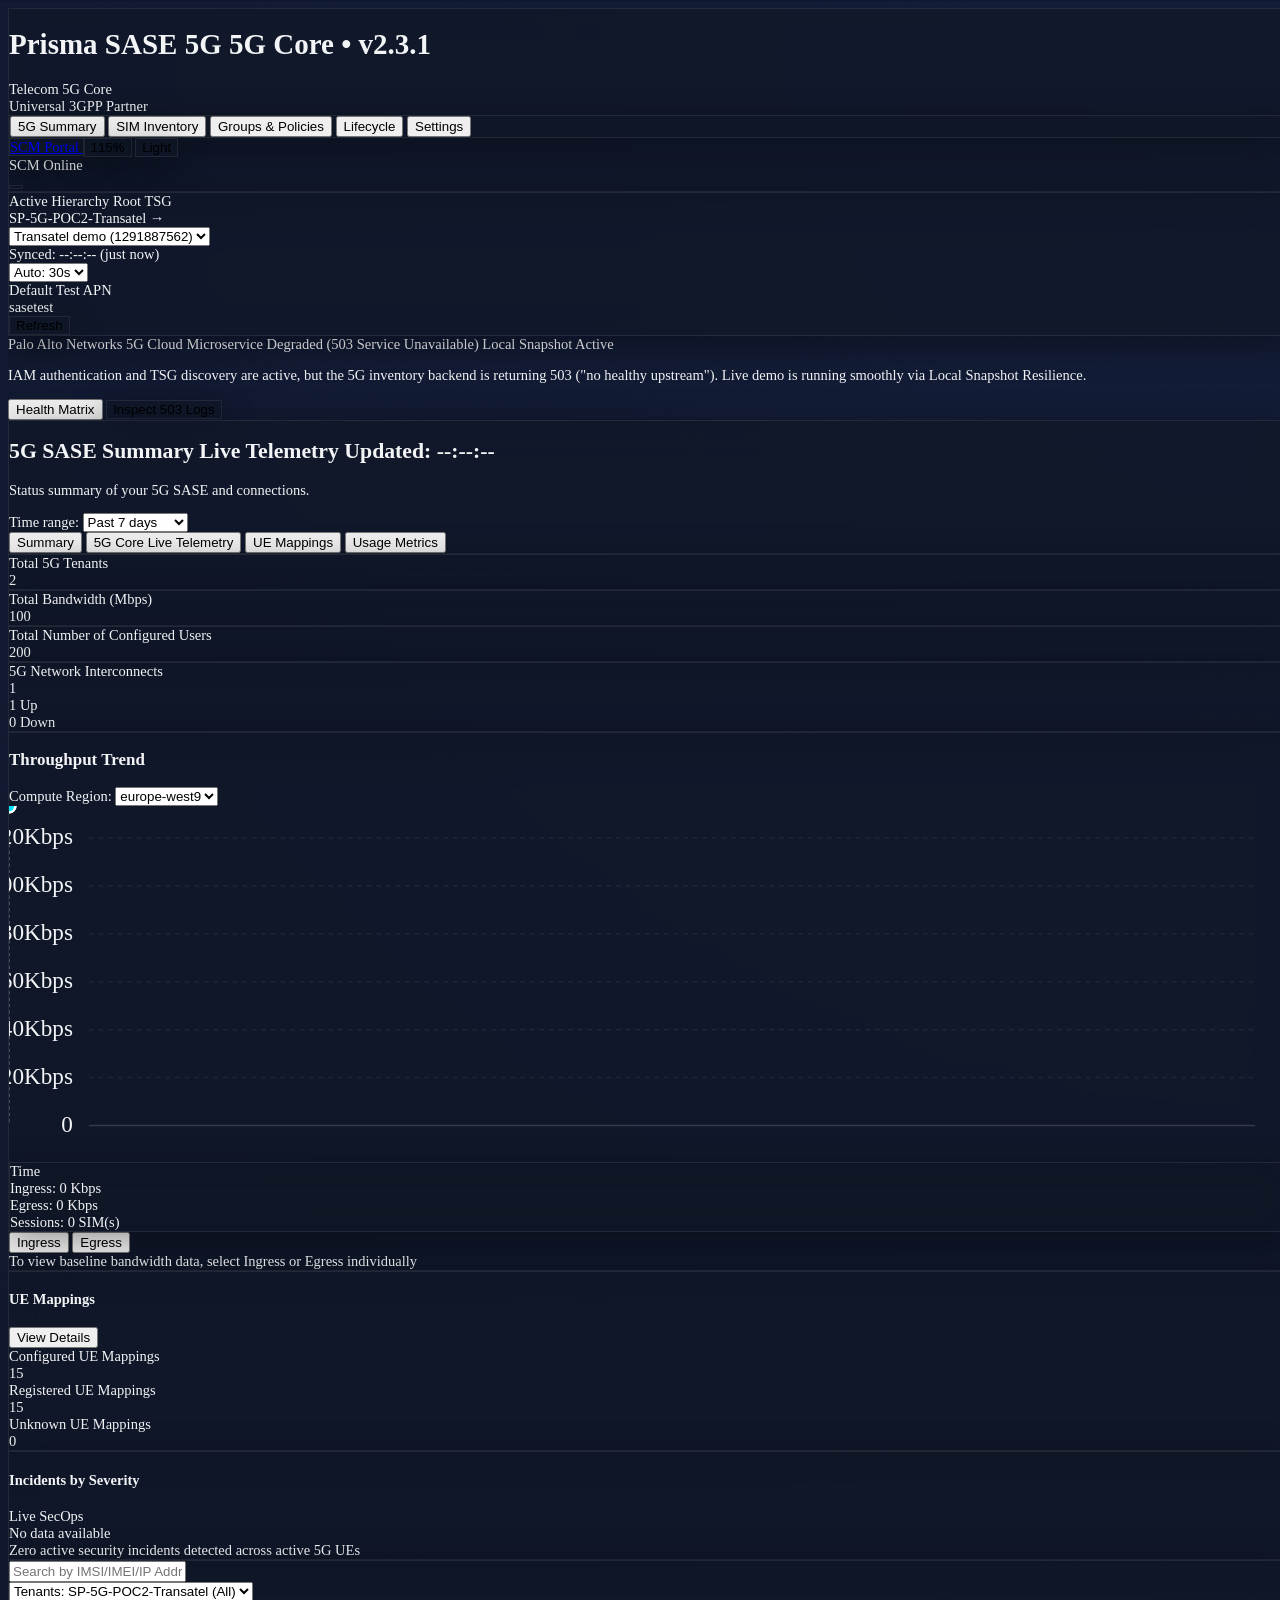
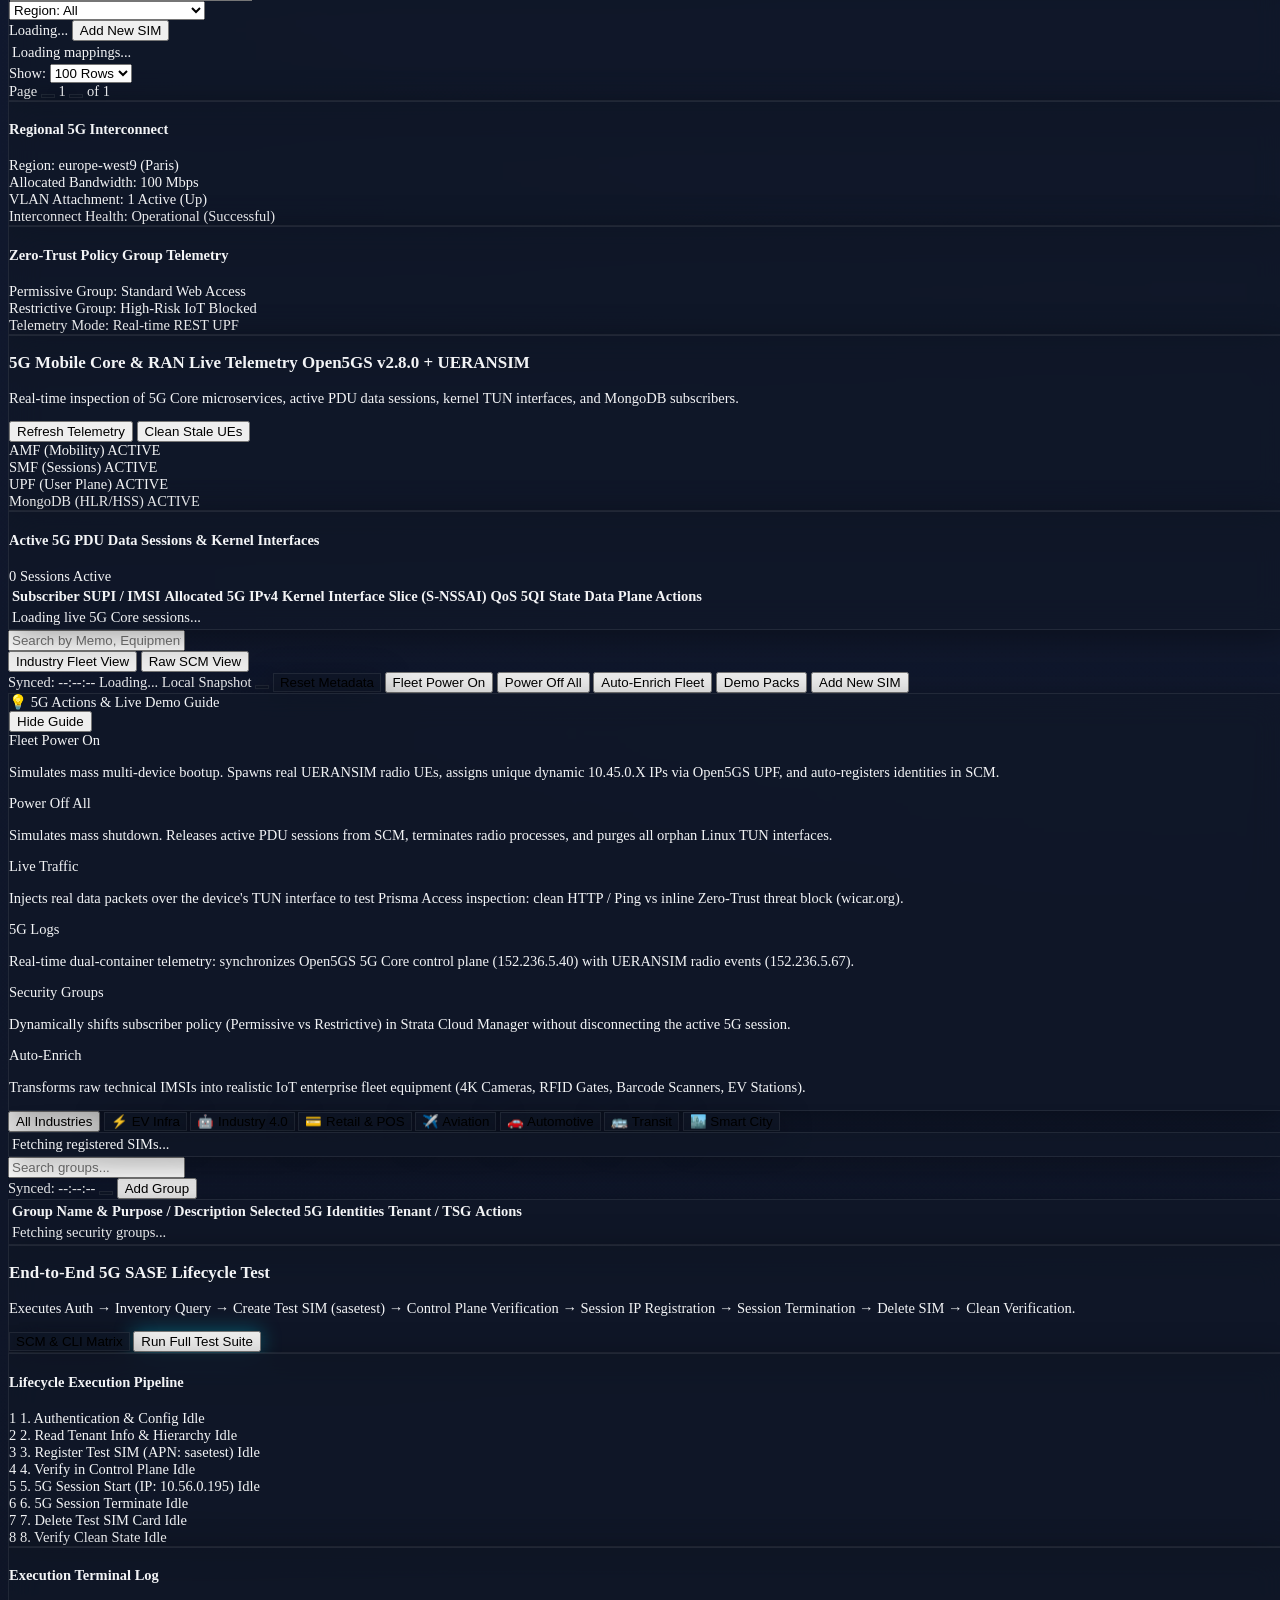
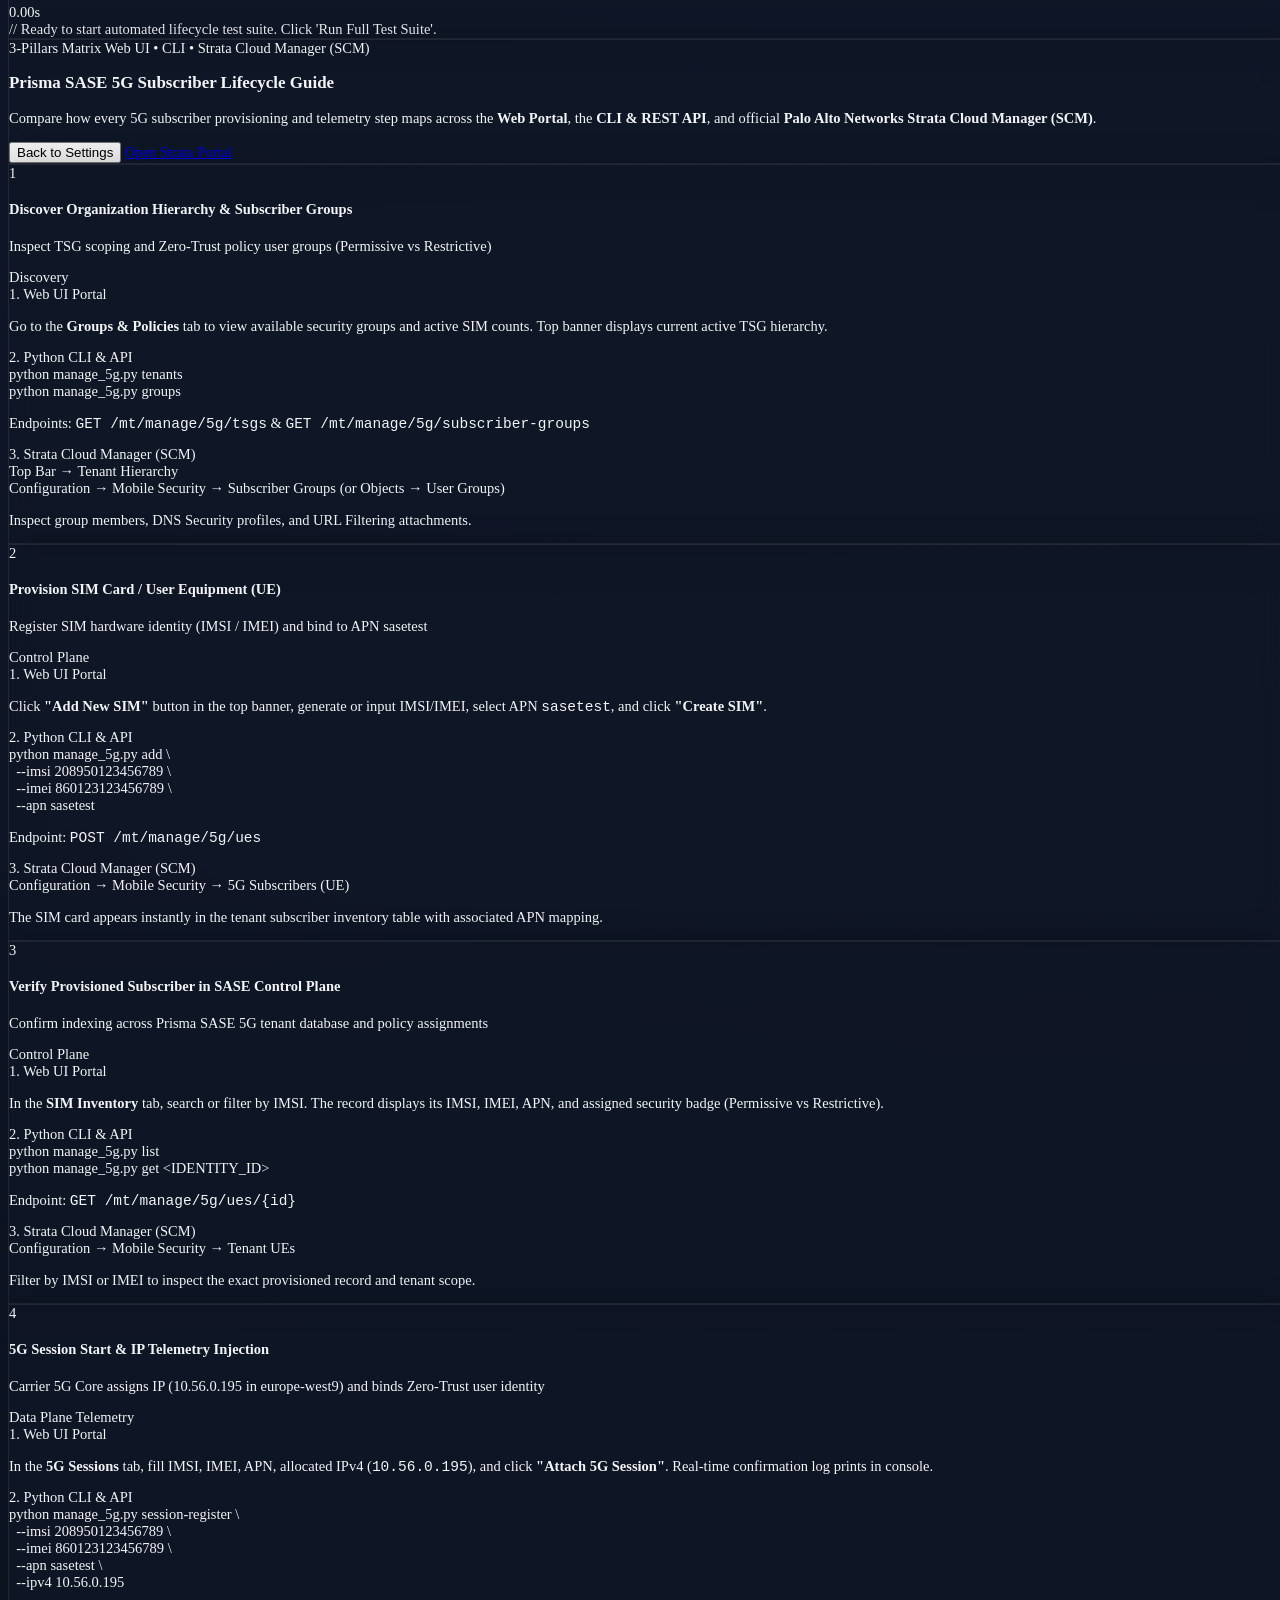
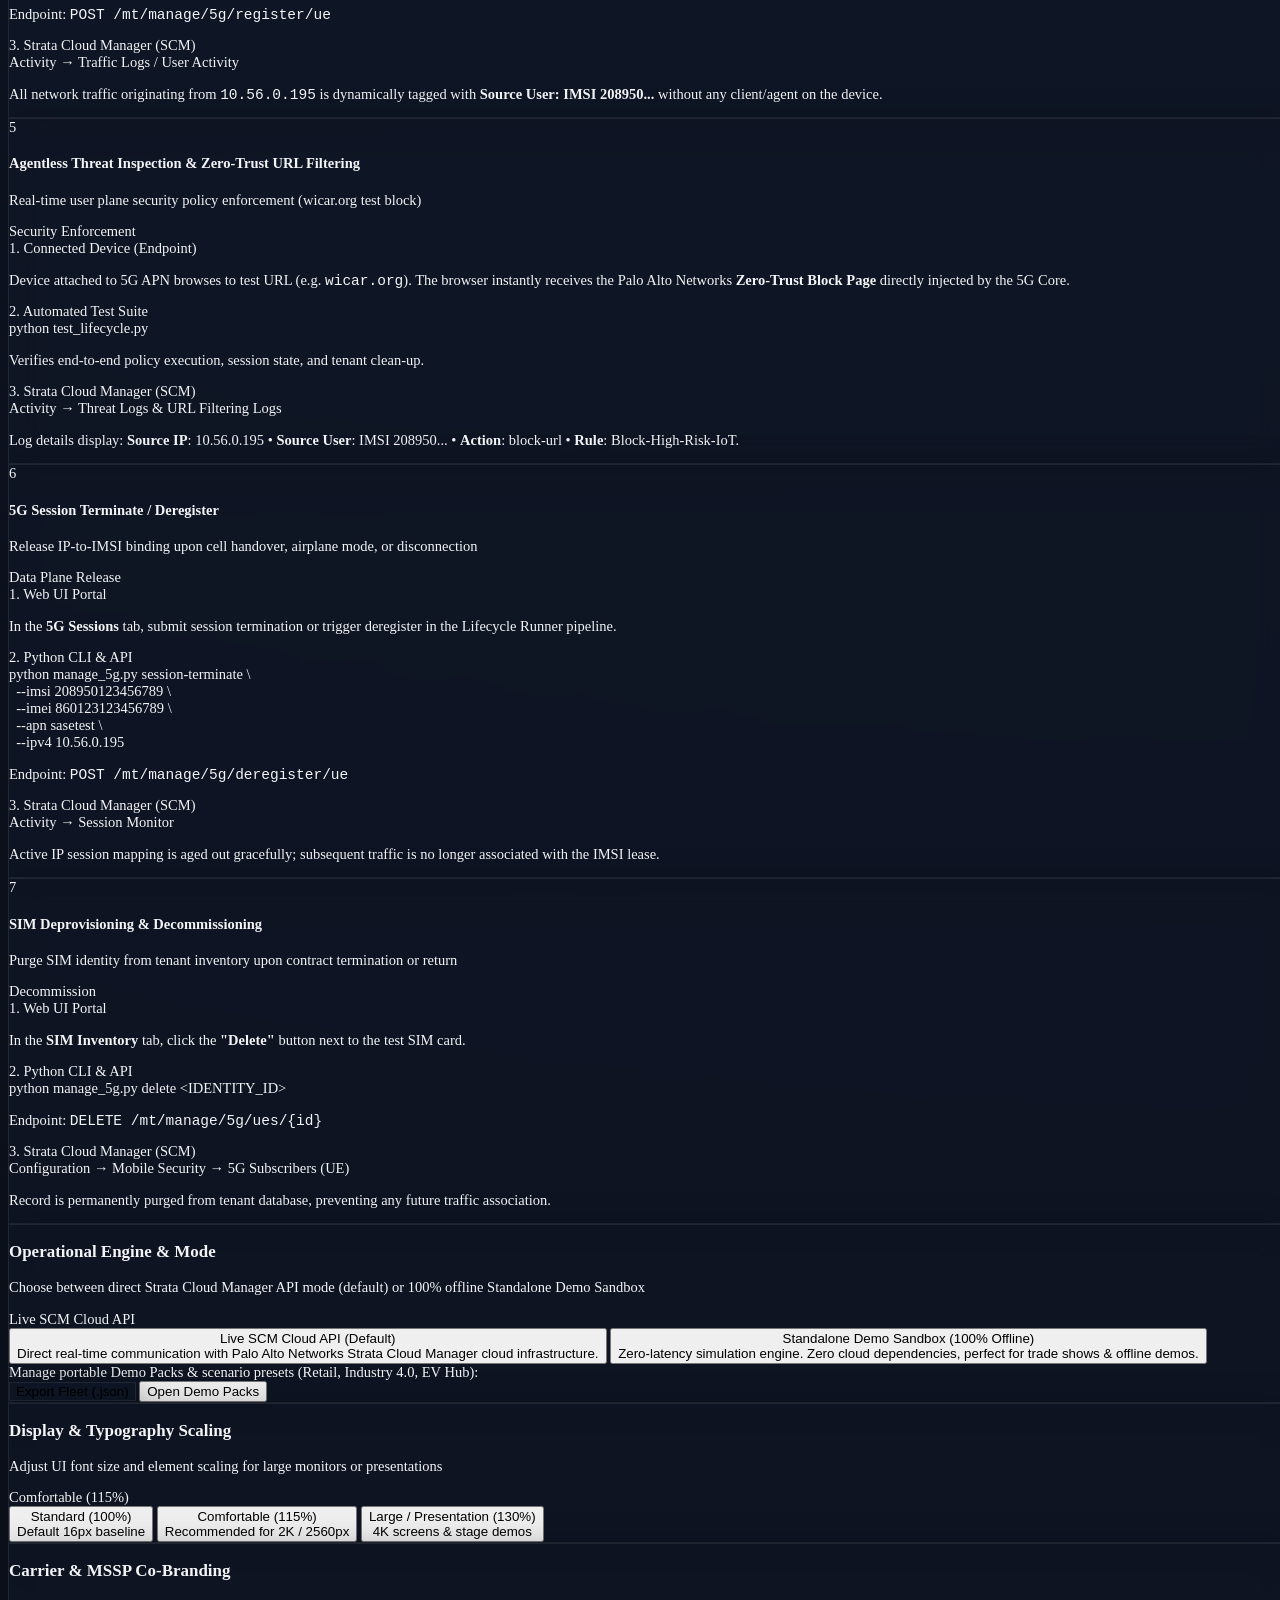
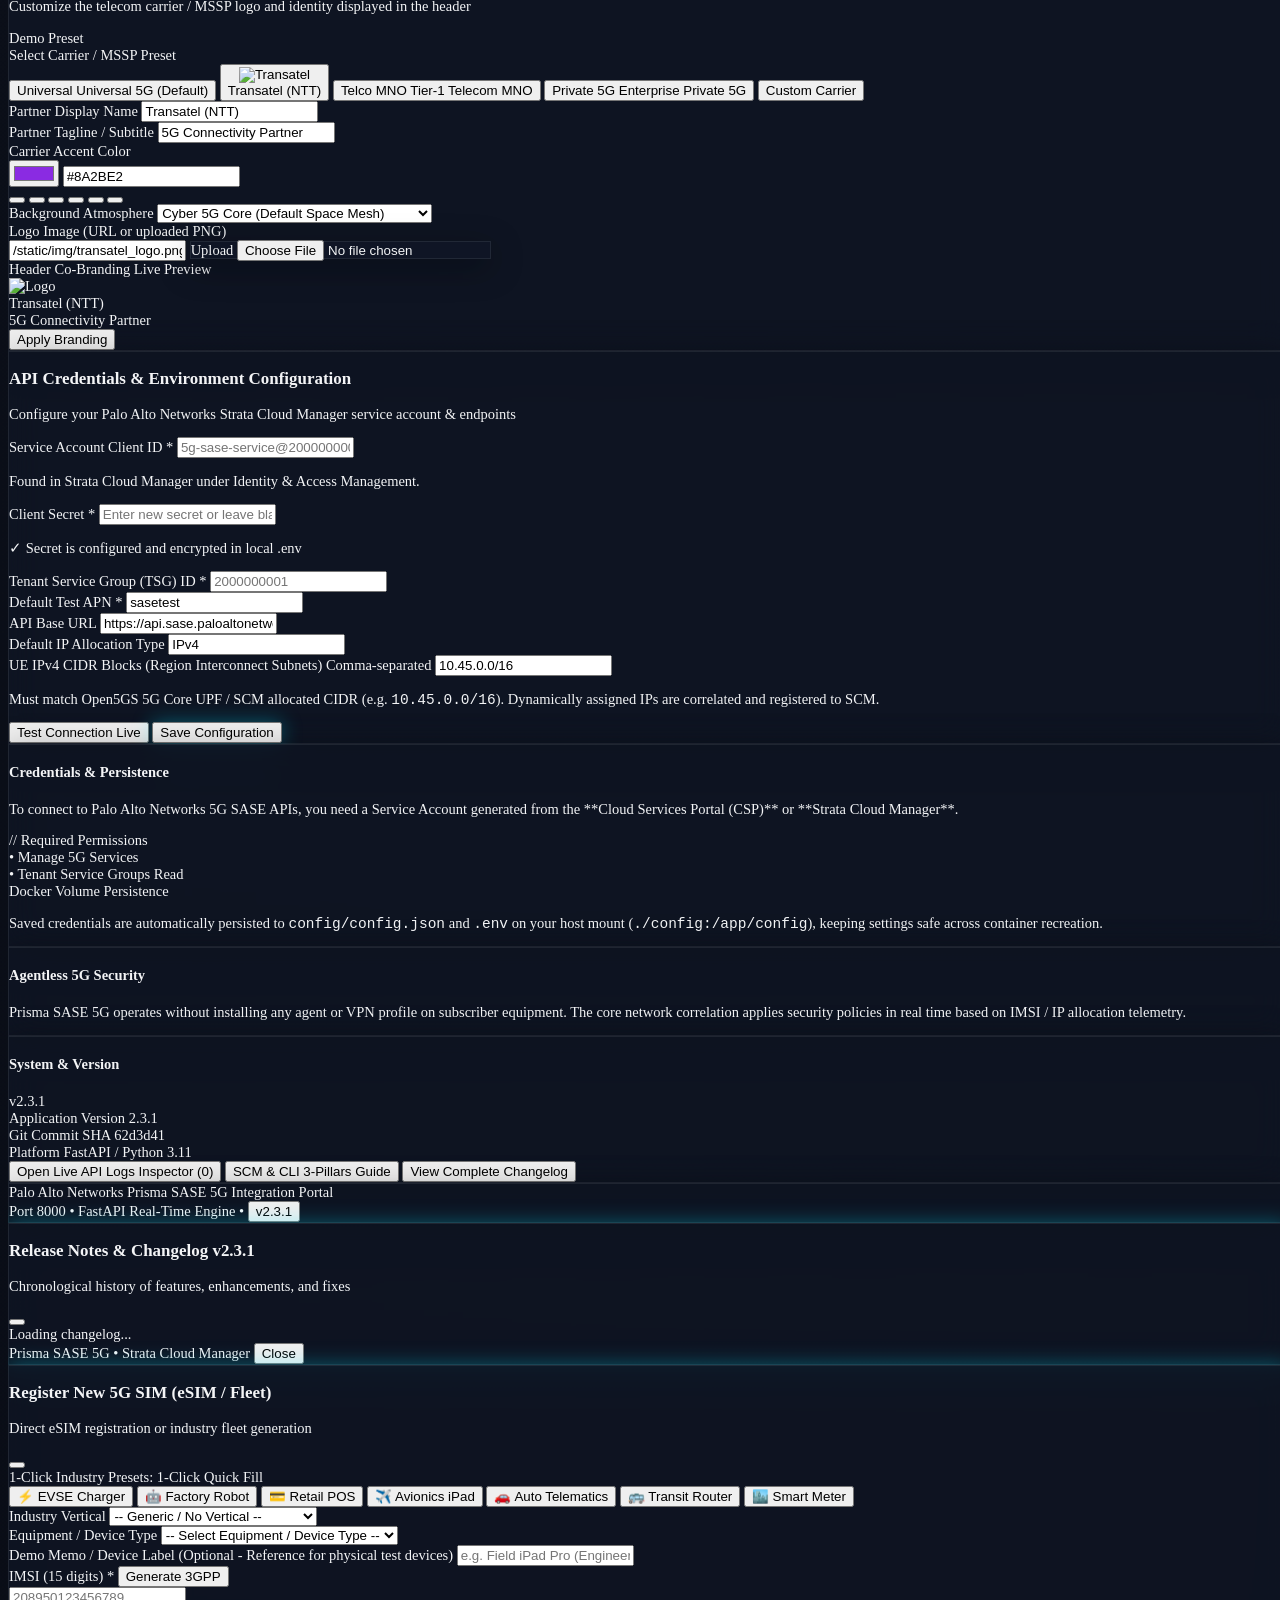
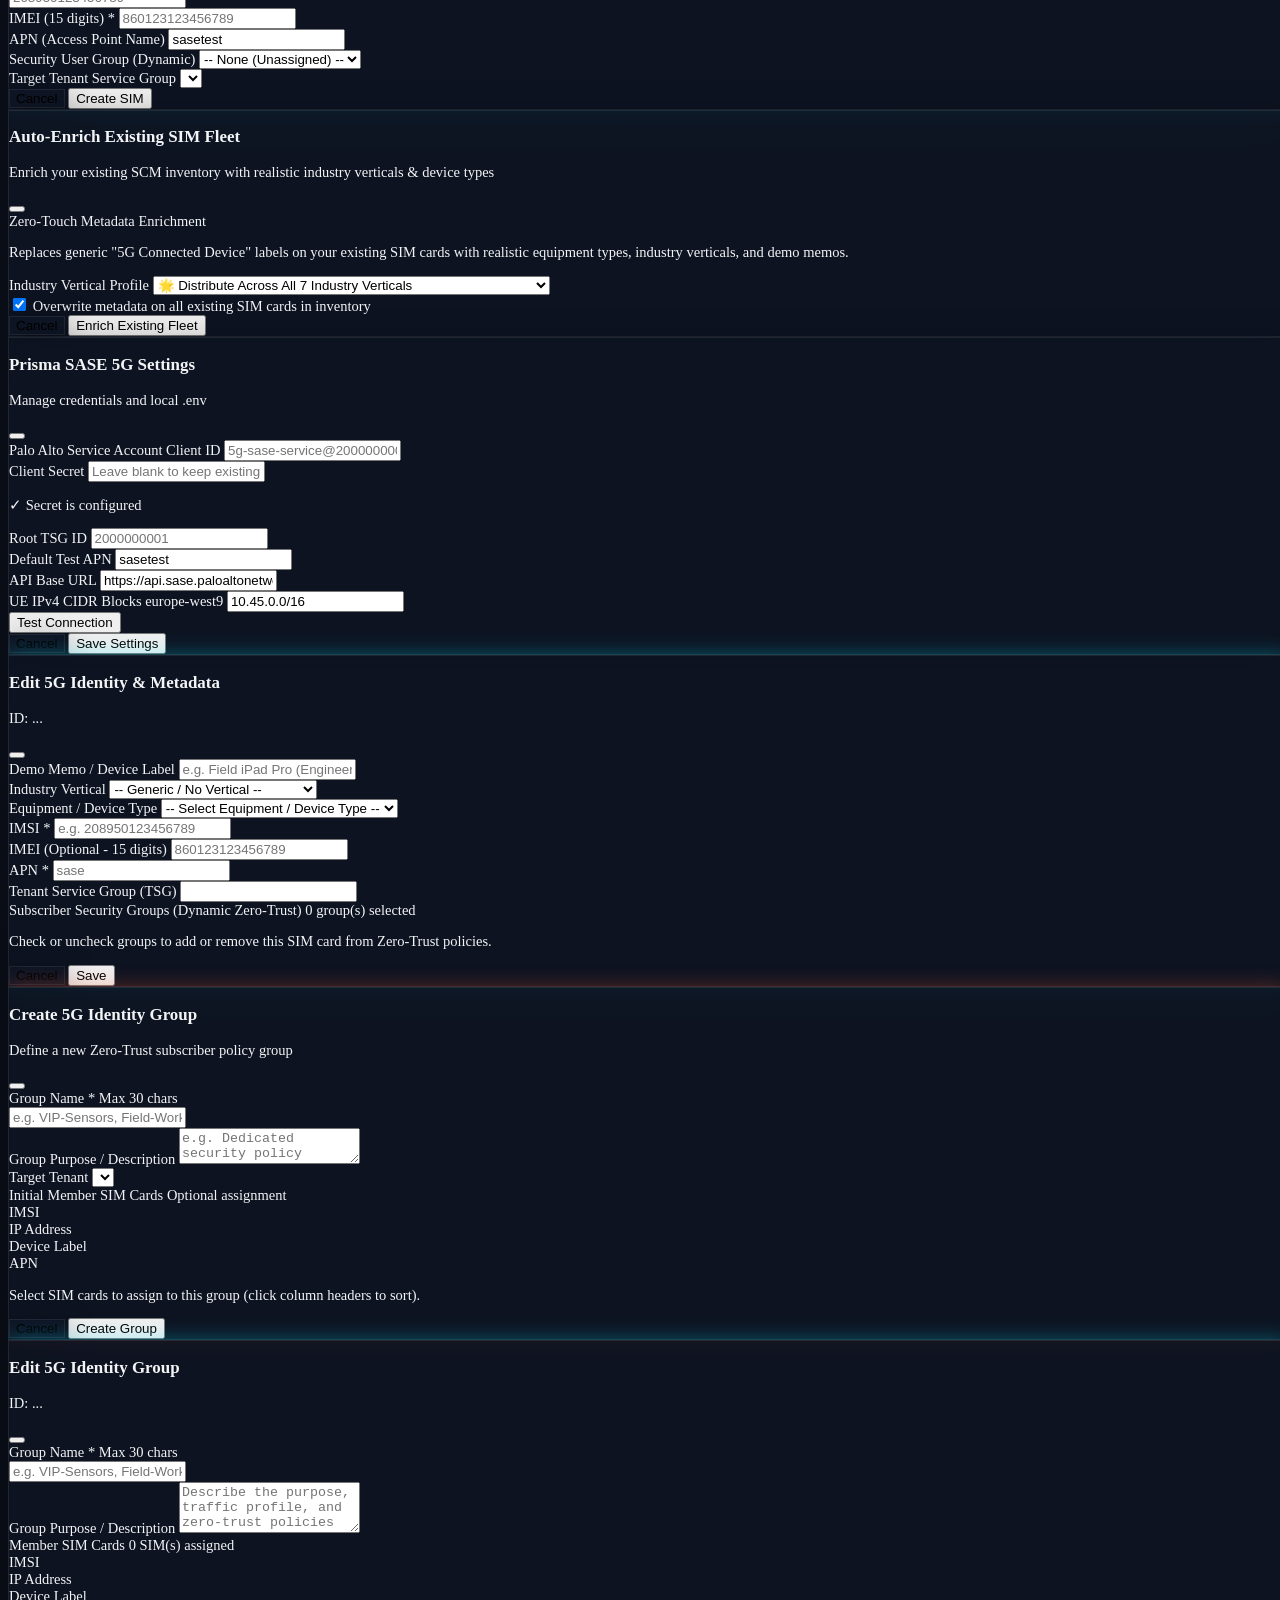
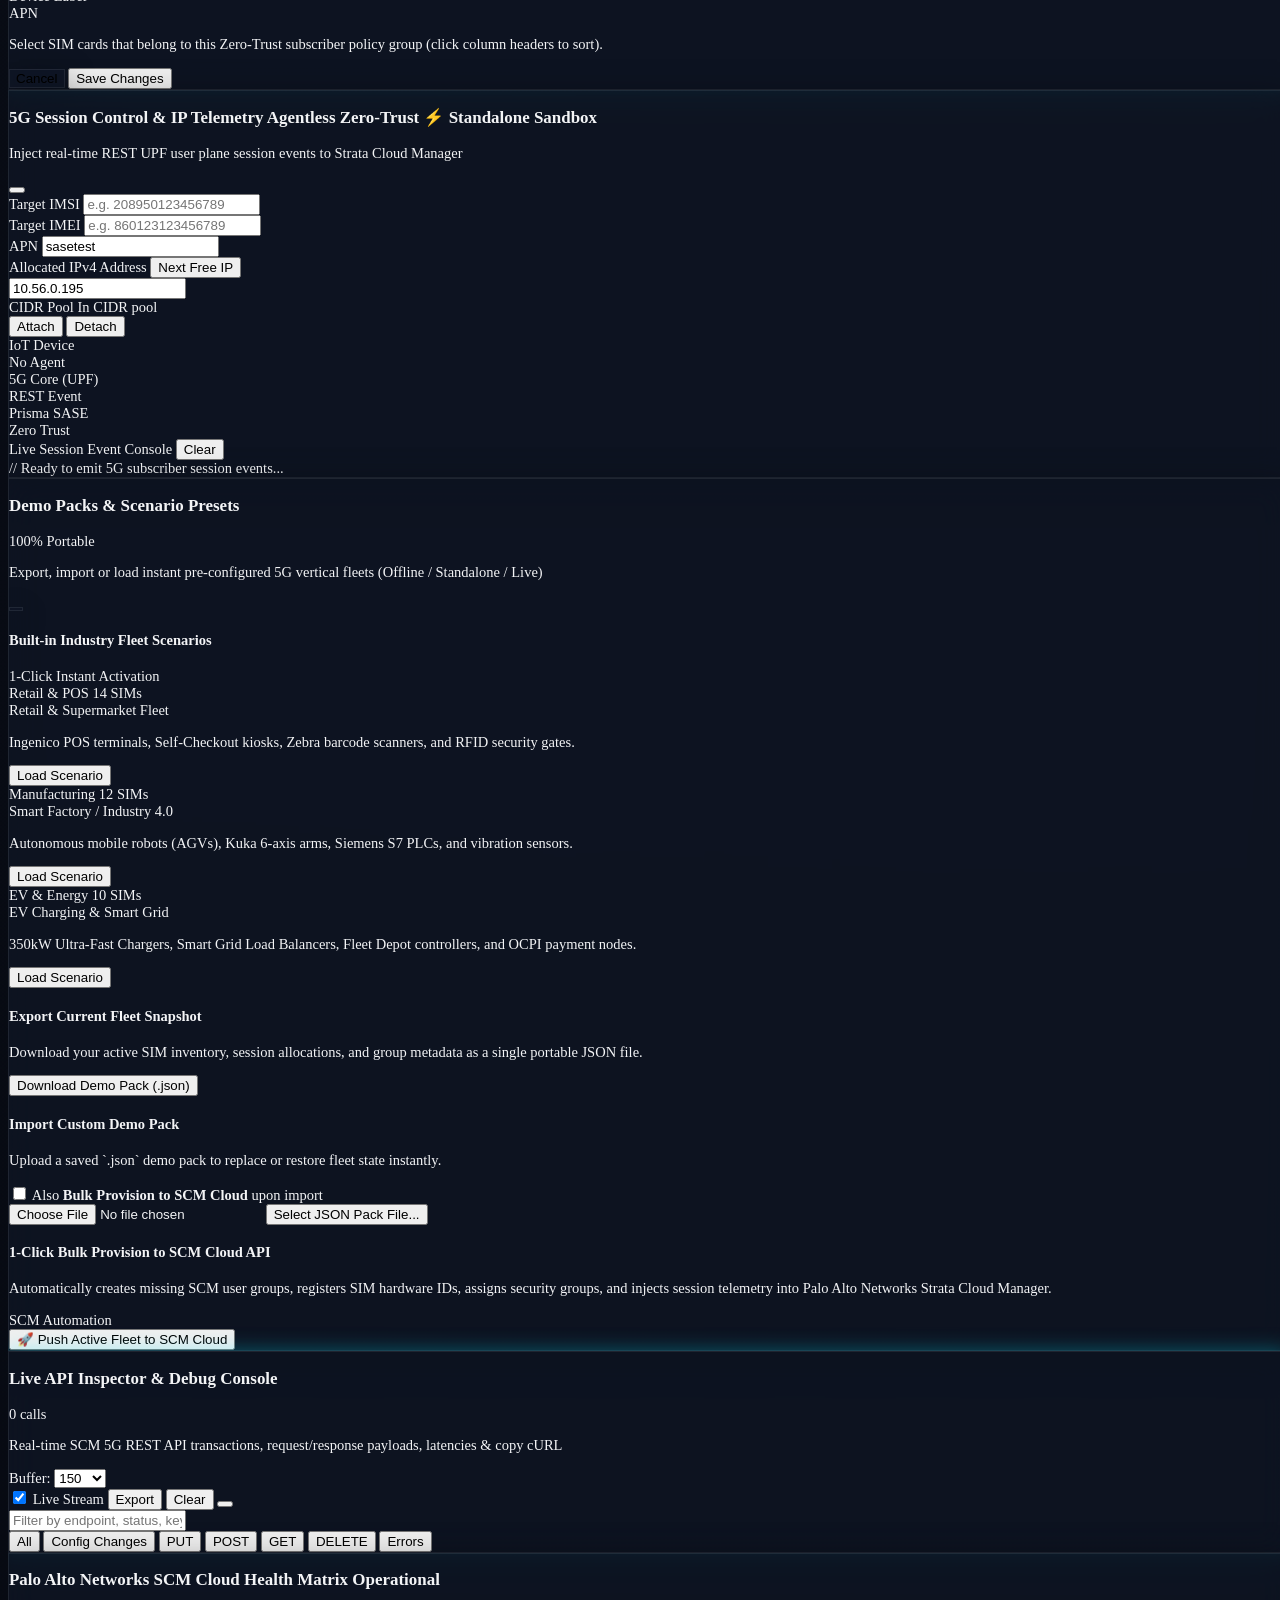
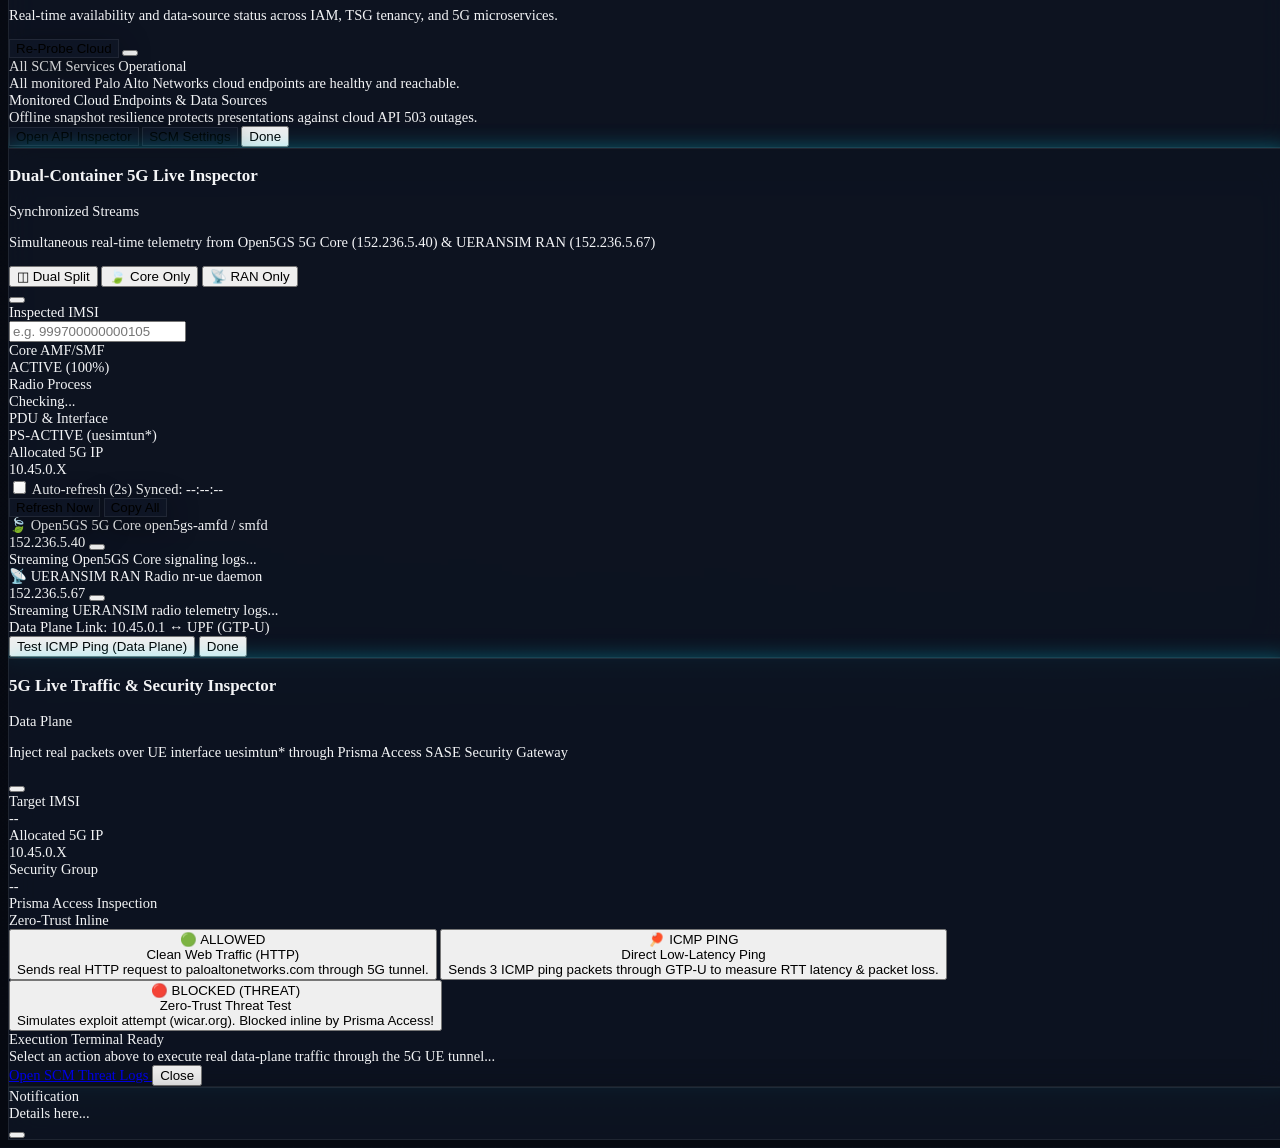
==== commit df7e5d6a: "feat(ui): remove obsolete auto-attach checkbox and add 3-step quick start guide to launchpad" ====
--- a/templates/index.html
+++ b/templates/index.html
@@ -3271,15 +3271,7 @@
                     </select>
                 </div>
 
-                <div class="pt-2 border-t border-white/10">
-                    <label class="flex items-center gap-2 cursor-pointer">
-                        <input type="checkbox" id="add-sim-auto-session" checked class="rounded border-gray-700 text-cyan-500 focus:ring-0">
-                        <span class="text-gray-300 text-xs font-semibold">Auto-attach to 5G Radio & Register Dynamic Core IP</span>
-                    </label>
-                    <p class="text-[11px] text-cyan-400/80 font-mono mt-1">Open5GS Core will dynamically allocate the IP (10.45.0.X) and register Zero-Trust session to SCM.</p>
-                </div>
-
-                <div class="flex items-center justify-end gap-3 pt-2">
+                <div class="flex items-center justify-end gap-3 pt-2 border-t border-white/10">
                     <button type="button" onclick="closeAddSimModal()" class="px-4 py-2 rounded-xl glass-panel text-gray-400 hover:text-white">Cancel</button>
                     <button type="submit" id="btn-submit-add-sim" class="px-5 py-2 rounded-xl bg-gradient-to-r from-cyan-500 to-blue-600 hover:from-cyan-400 hover:to-blue-500 text-black font-semibold flex items-center gap-1.5 shadow">
                         <i data-lucide="check" class="w-4 h-4"></i> Create SIM
@@ -5729,22 +5721,11 @@
                         ${iface ? `<span class="text-[10px] font-mono text-emerald-400/80 pl-3.5">(${iface})</span>` : ''}
                     </div>
                 `;
-            } else if (syncStatus === 'starting') {
+            } else if (syncStatus === 'starting' || syncStatus === 'inconsistent') {
                 return `
-                    <div class="flex items-center gap-1.5 text-amber-400 font-sans text-xs font-medium">
+                    <div class="flex items-center gap-1.5 text-amber-400 font-sans text-xs font-medium" title="${reason || 'Synchronizing 5G Radio, Core & SCM...'}">
                         <span class="w-2 h-2 rounded-full bg-amber-400 animate-pulse"></span>
-                        <span>Starting 5G...</span>
-                    </div>
-                `;
-            } else if (syncStatus === 'inconsistent') {
-                const tip = (mismatches.length > 0 ? mismatches.join('; ') : reason) || '4-pillar state mismatch';
-                return `
-                    <div class="flex flex-col gap-0.5" title="${tip}">
-                        <div class="flex items-center gap-1.5 text-amber-400 font-sans text-xs font-semibold">
-                            <span class="w-2 h-2 rounded-full bg-amber-500"></span>
-                            <span>Inconsistent ⚠️</span>
-                        </div>
-                        <span class="text-[10px] text-amber-400/70 truncate max-w-[130px] font-mono">${reason || 'State mismatch'}</span>
+                        <span>Syncing 5G...</span>
                     </div>
                 `;
             } else if (syncStatus === 'unknown') {
@@ -5752,20 +5733,6 @@
                     <div class="flex items-center gap-1.5 text-purple-400 font-sans text-xs" title="RAN Agent or Core probe unavailable">
                         <span class="w-2 h-2 rounded-full bg-purple-400"></span>
                         <span>Unknown</span>
-                    </div>
-                `;
-            } else if (syncStatus === 'scm_only') {
-                return `
-                    <div class="flex items-center gap-1.5 text-yellow-400 font-sans text-xs" title="Registered in SCM but missing in Open5GS Core">
-                        <span class="w-2 h-2 rounded-full bg-yellow-400"></span>
-                        <span>SCM Only</span>
-                    </div>
-                `;
-            } else if (syncStatus === 'core_only') {
-                return `
-                    <div class="flex items-center gap-1.5 text-sky-400 font-sans text-xs" title="Provisioned in Open5GS Core but not mapped in SCM">
-                        <span class="w-2 h-2 rounded-full bg-sky-400"></span>
-                        <span>Core Only</span>
                     </div>
                 `;
             } else {
@@ -6839,9 +6806,7 @@
             const imei = document.getElementById('add-sim-imei').value.trim();
             const apn = document.getElementById('add-sim-apn').value.trim();
             const tsg_id = document.getElementById('add-sim-tsg').value;
-            const autoSessionEl = document.getElementById('add-sim-auto-session');
-            const autoSession = autoSessionEl ? autoSessionEl.checked : true;
-            const sessionIp = null; // Automatically assigned by Open5GS Core UPF
+            const sessionIp = null; // Automatically assigned by Open5GS Core UPF on Power On
             const vertical = document.getElementById('add-sim-vertical').value;
             const device_type = document.getElementById('add-sim-device-type').value.trim();
             const custom_label = document.getElementById('add-sim-memo').value.trim();
@@ -7923,10 +7888,8 @@
                 let statusBadge;
                 if (isActive) {
                     statusBadge = `<span class="inline-flex items-center gap-1.5 text-emerald-400 font-sans font-medium"><span class="w-2 h-2 rounded-full bg-emerald-400 animate-pulse shadow-[0_0_8px_rgba(52,211,153,0.8)]"></span> Active</span>`;
-                } else if (syncStatus === 'starting') {
-                    statusBadge = `<span class="inline-flex items-center gap-1.5 text-amber-400 font-sans font-medium"><span class="w-2 h-2 rounded-full bg-amber-400 animate-pulse"></span> Starting</span>`;
-                } else if (syncStatus === 'inconsistent') {
-                    statusBadge = `<span class="inline-flex items-center gap-1.5 text-amber-400 font-sans font-medium" title="${s.sync_reason || 'Inconsistent'}"><span class="w-2 h-2 rounded-full bg-amber-500"></span> Inconsistent</span>`;
+                } else if (syncStatus === 'starting' || syncStatus === 'inconsistent') {
+                    statusBadge = `<span class="inline-flex items-center gap-1.5 text-amber-400 font-sans font-medium"><span class="w-2 h-2 rounded-full bg-amber-400 animate-pulse"></span> Syncing</span>`;
                 } else {
                     statusBadge = `<span class="inline-flex items-center gap-1.5 text-gray-500 font-sans font-medium"><span class="w-1.5 h-1.5 rounded-full bg-red-500/60"></span> Inactive</span>`;
                 }
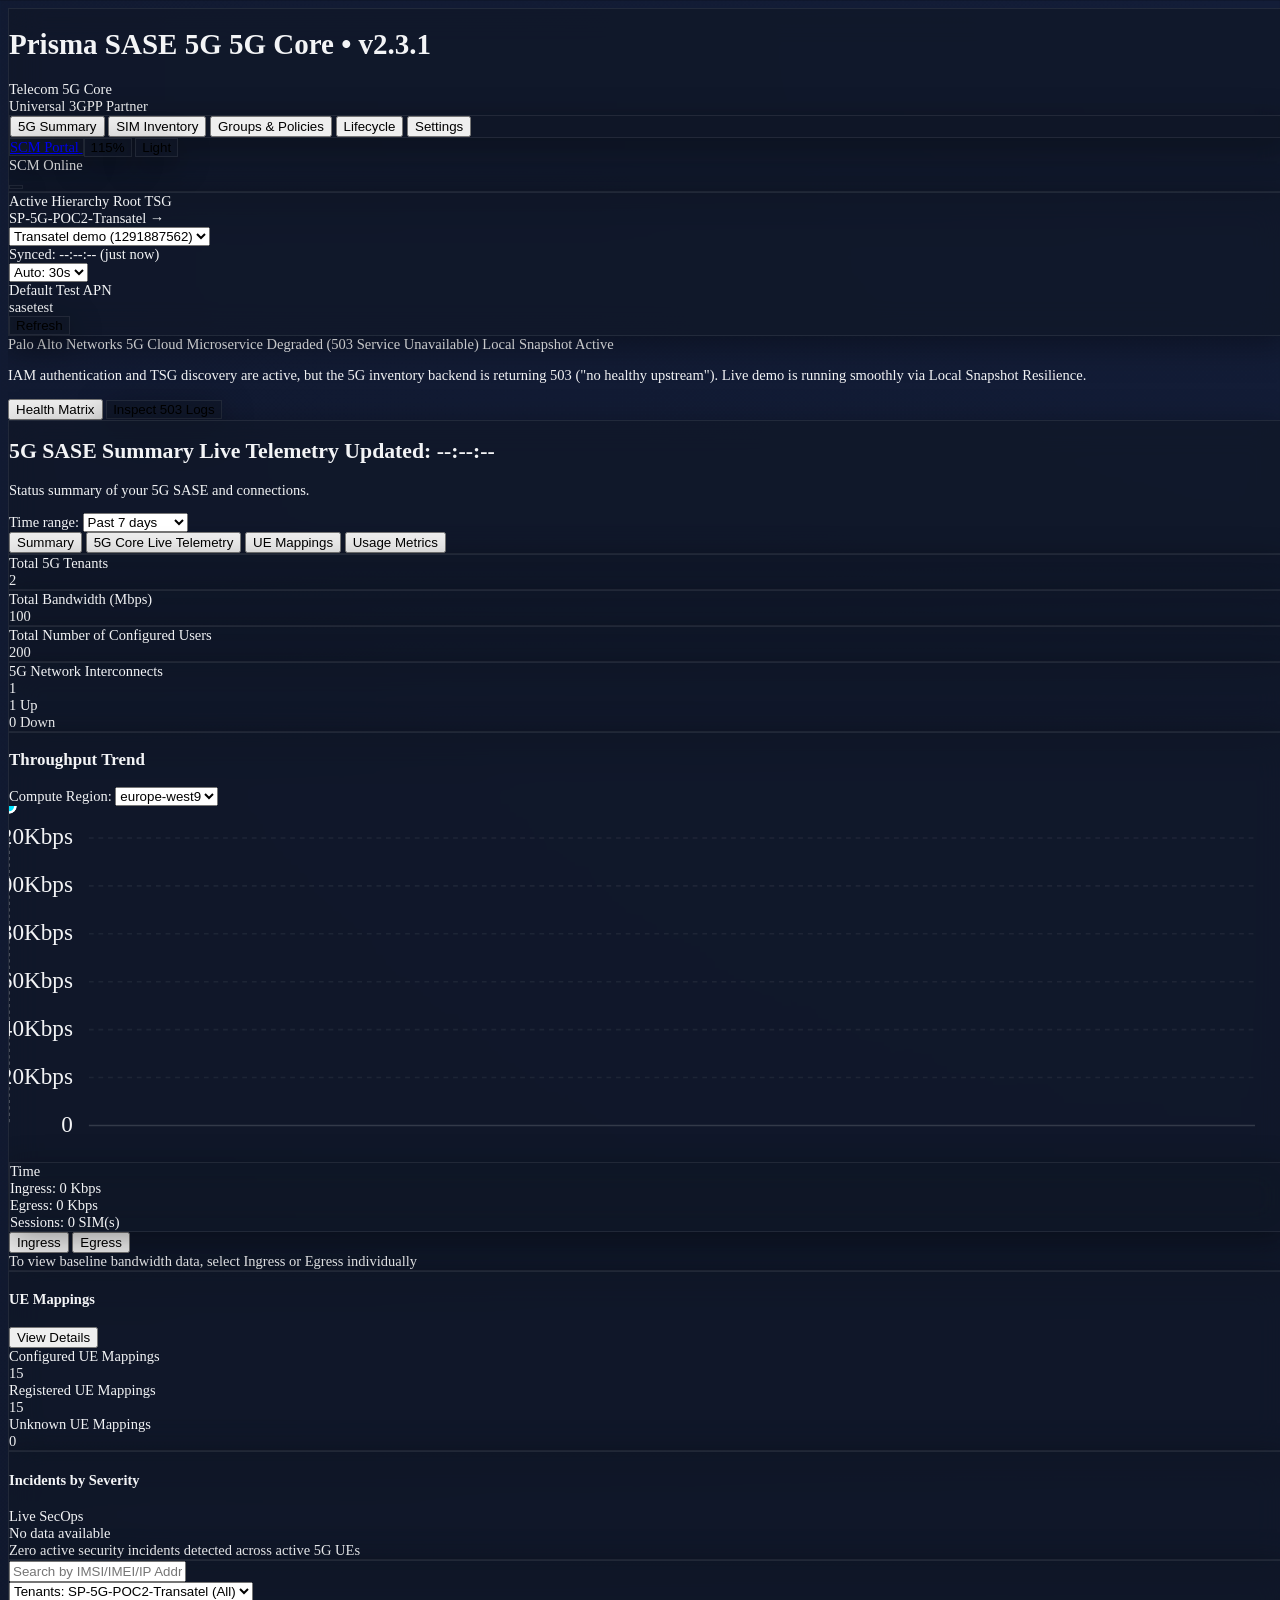
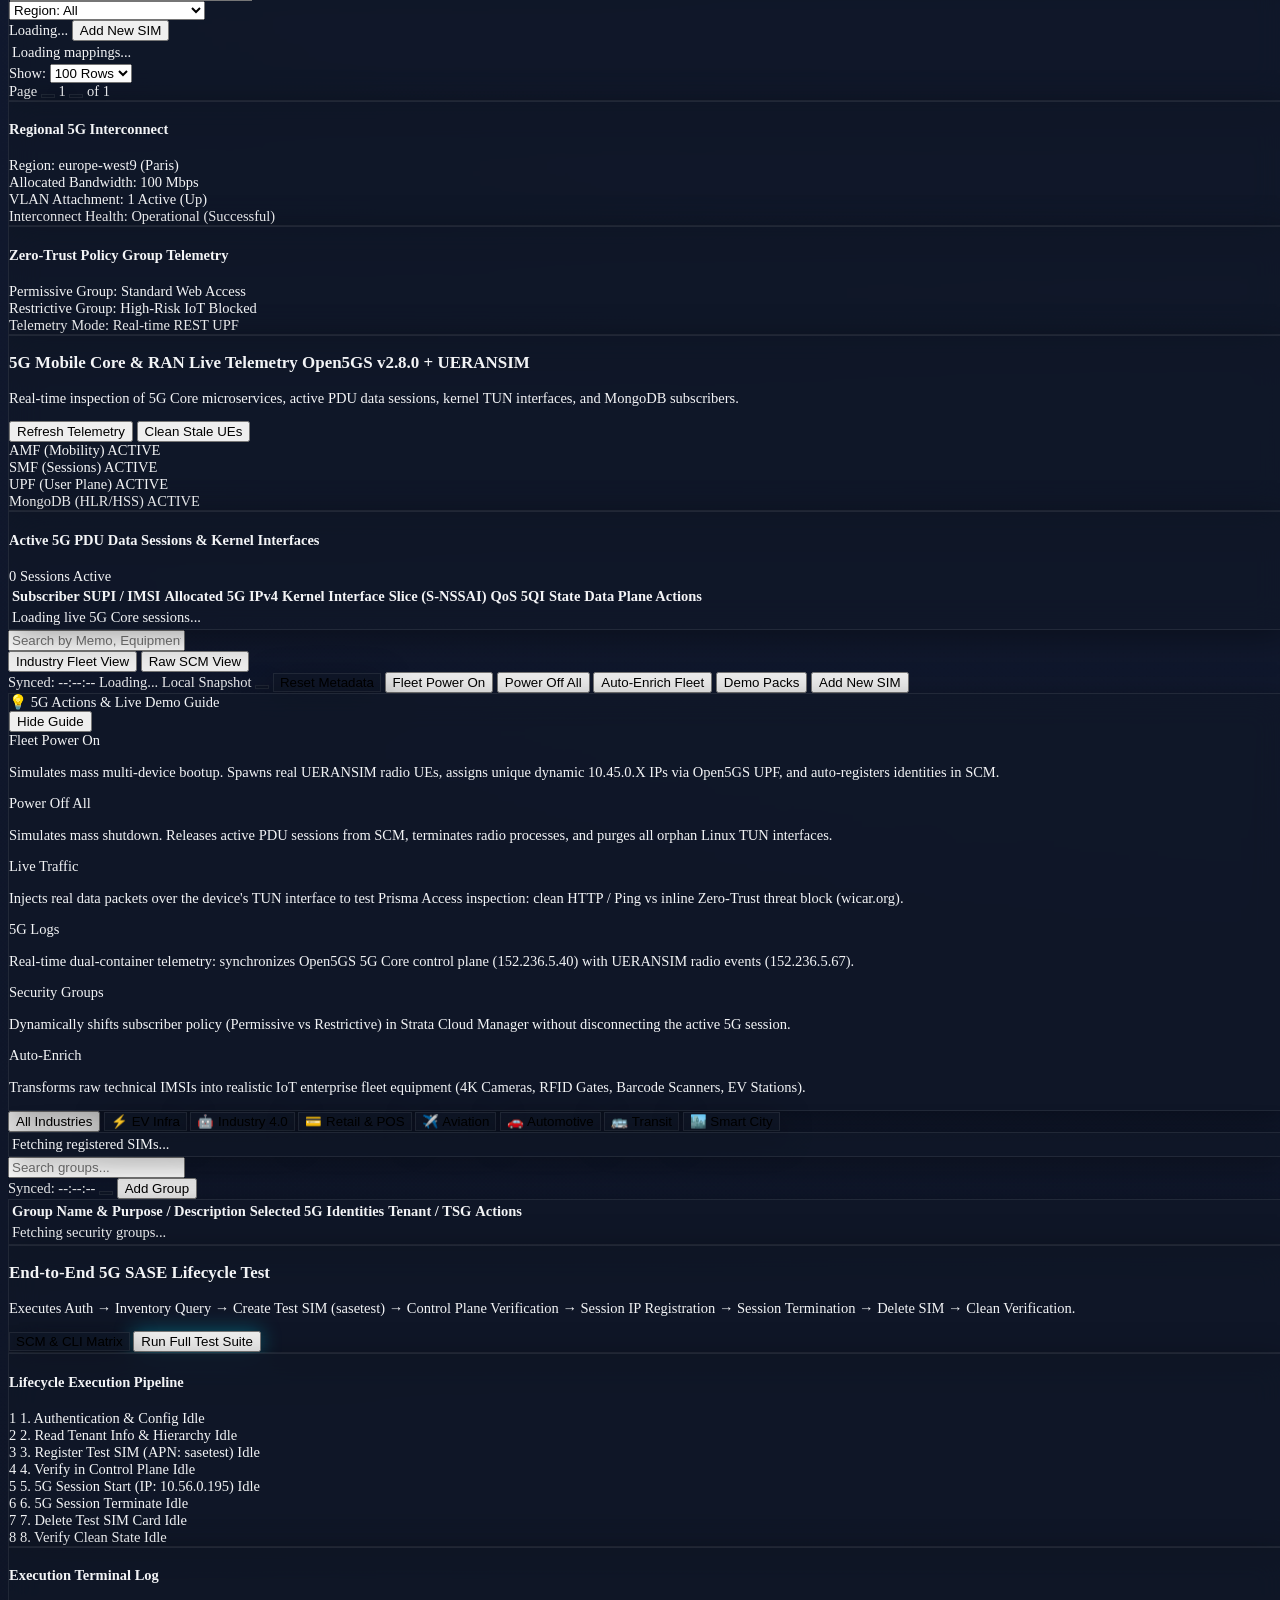
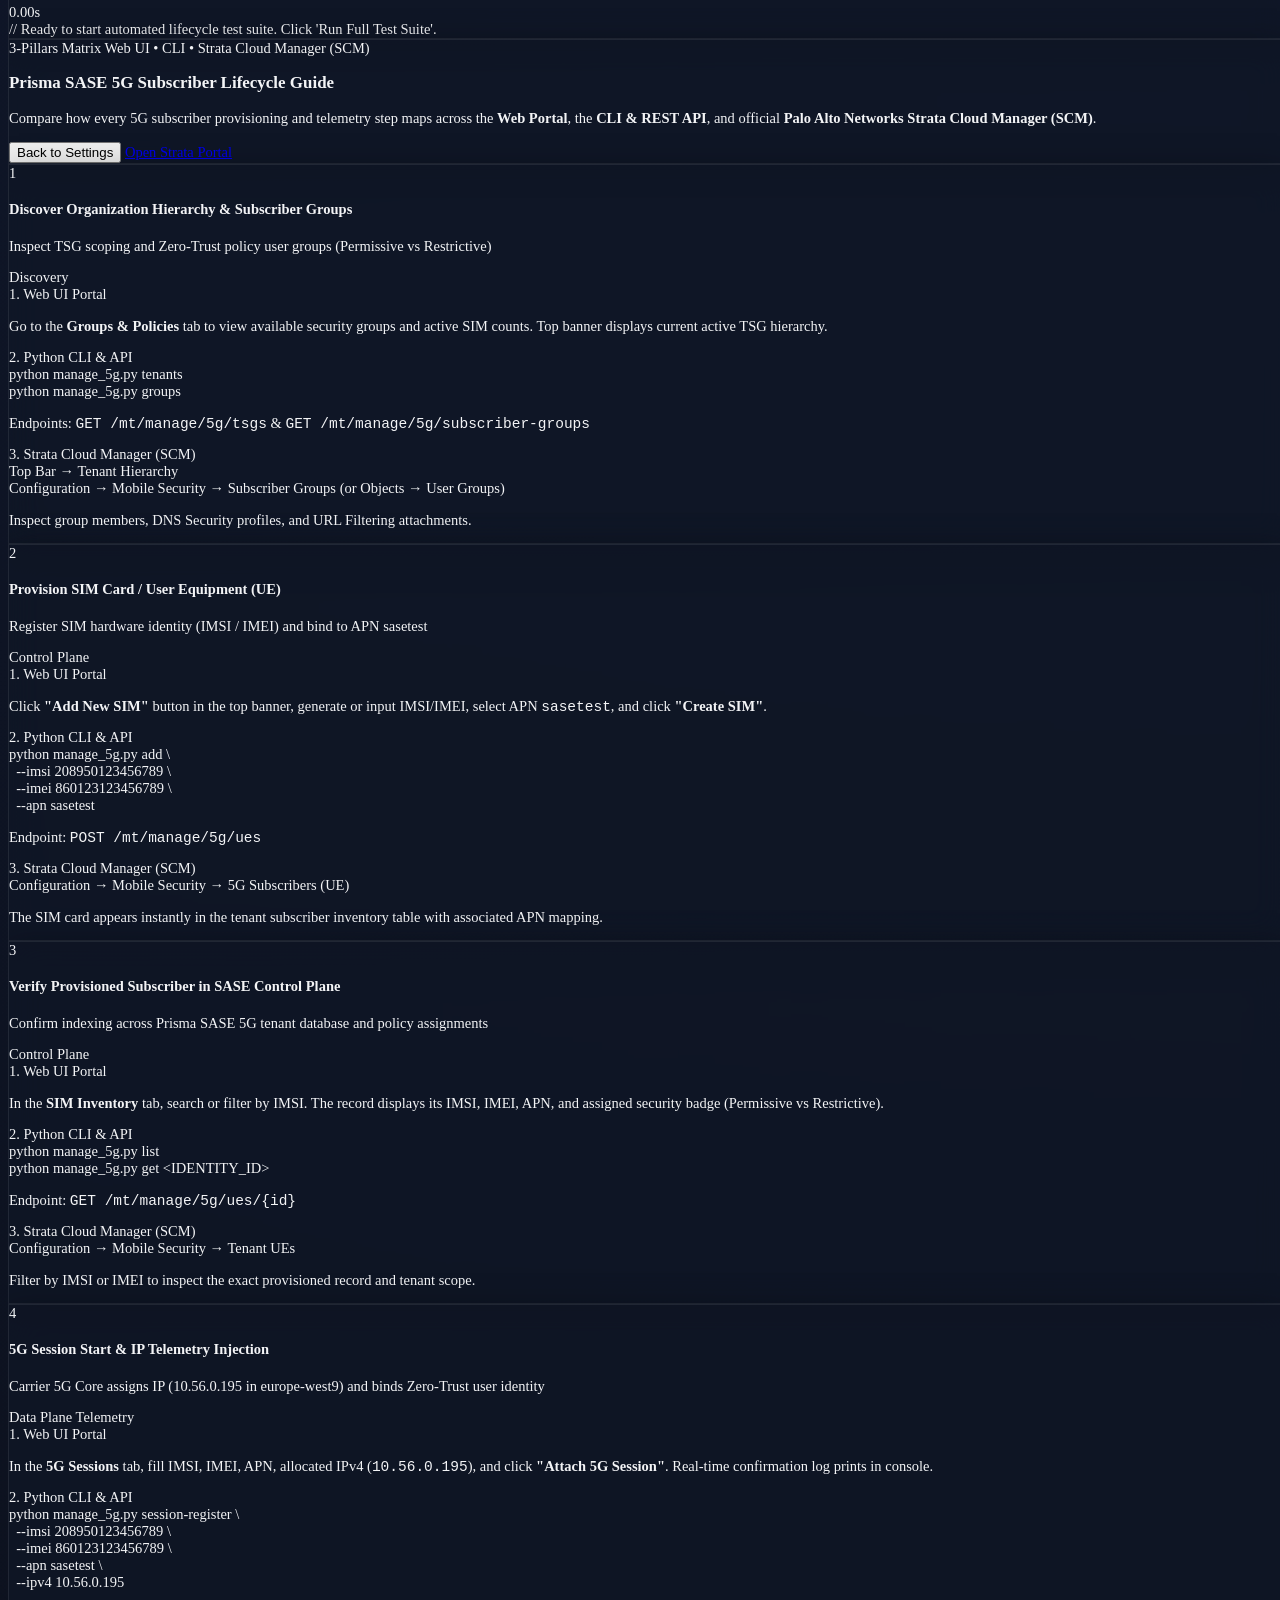
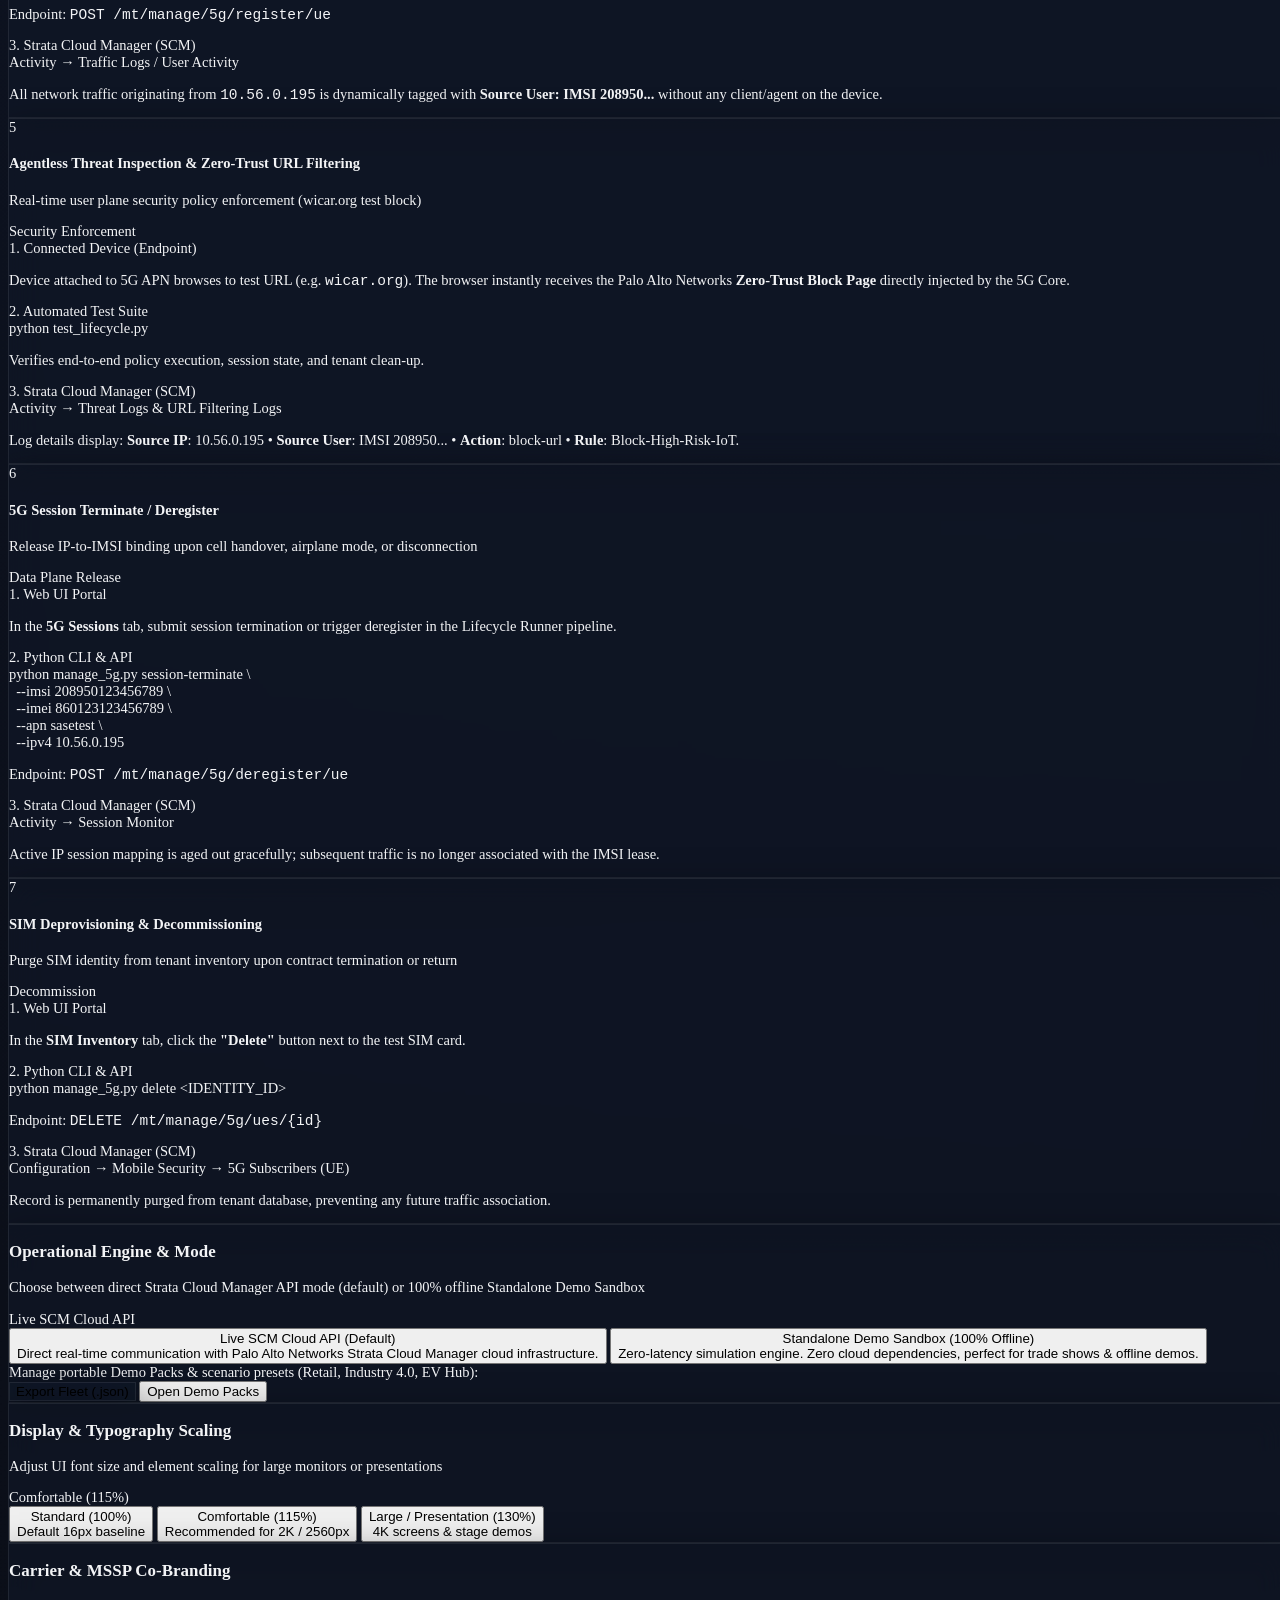
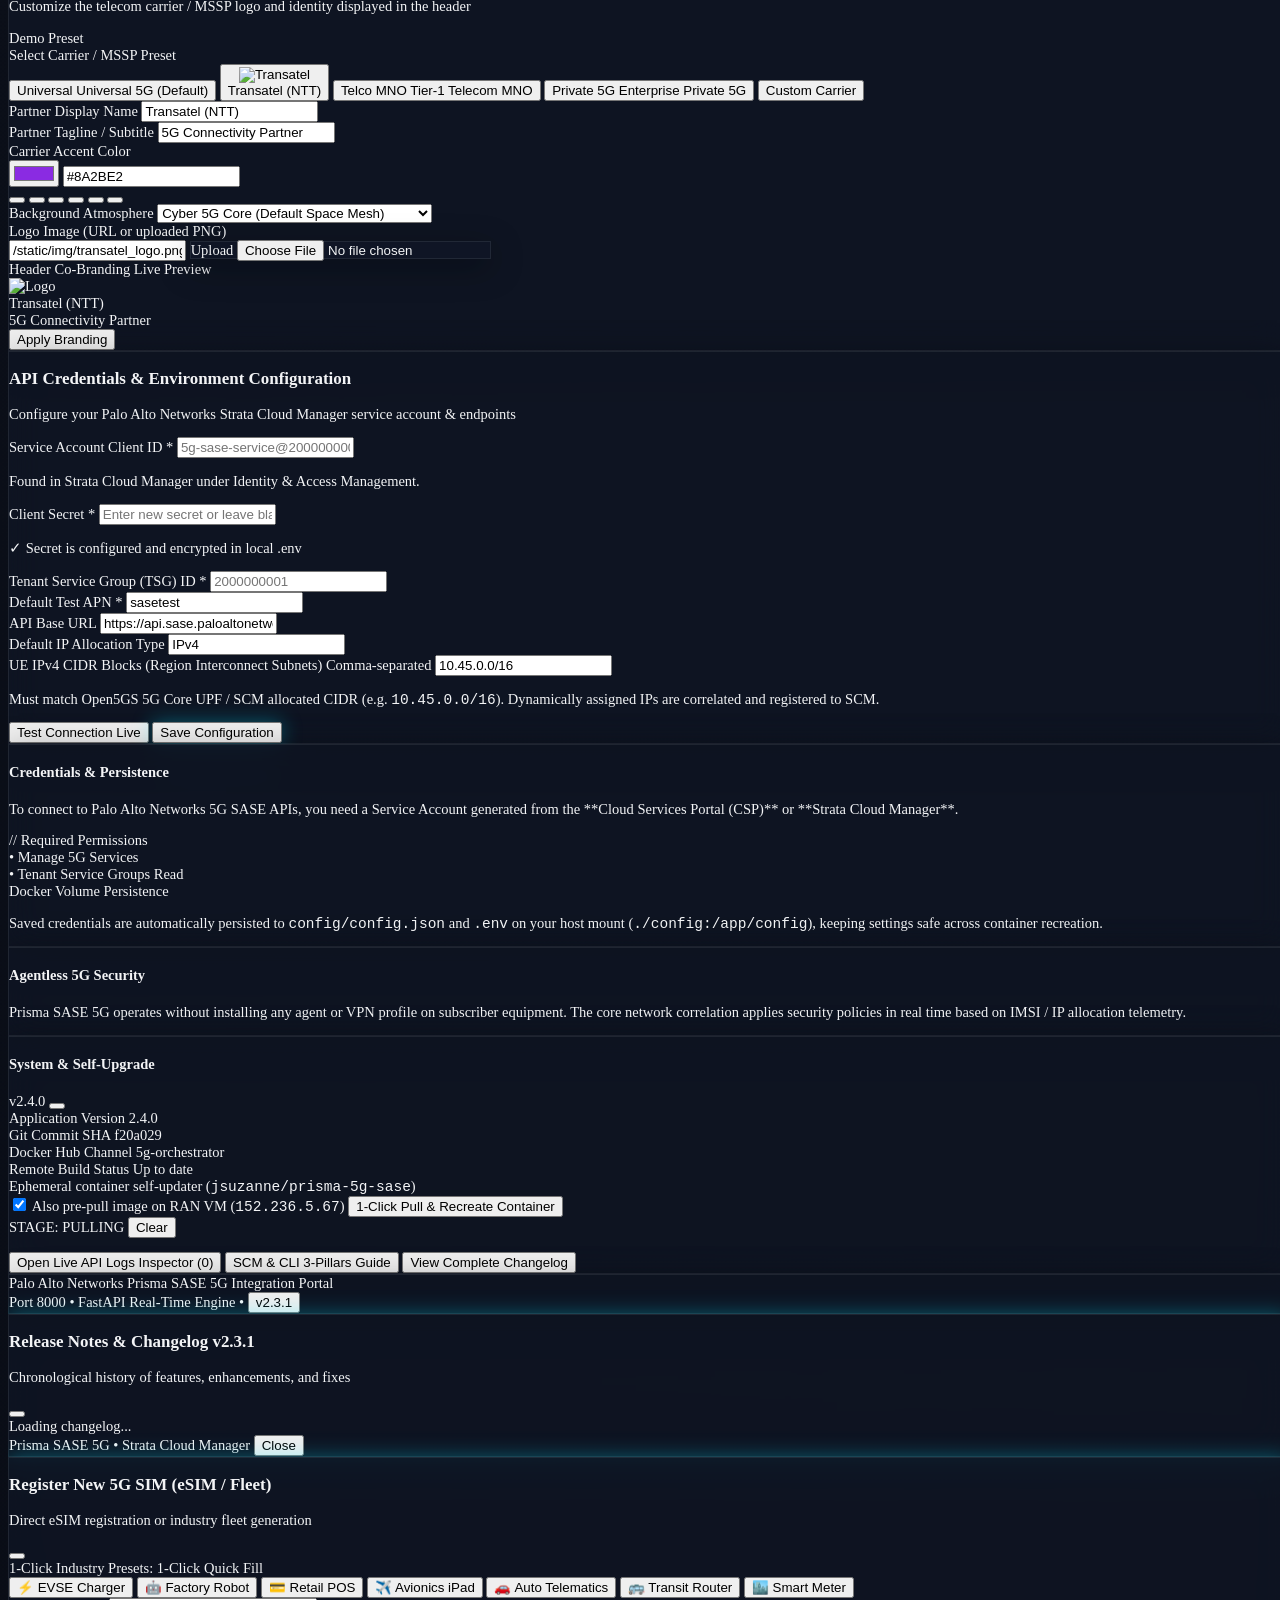
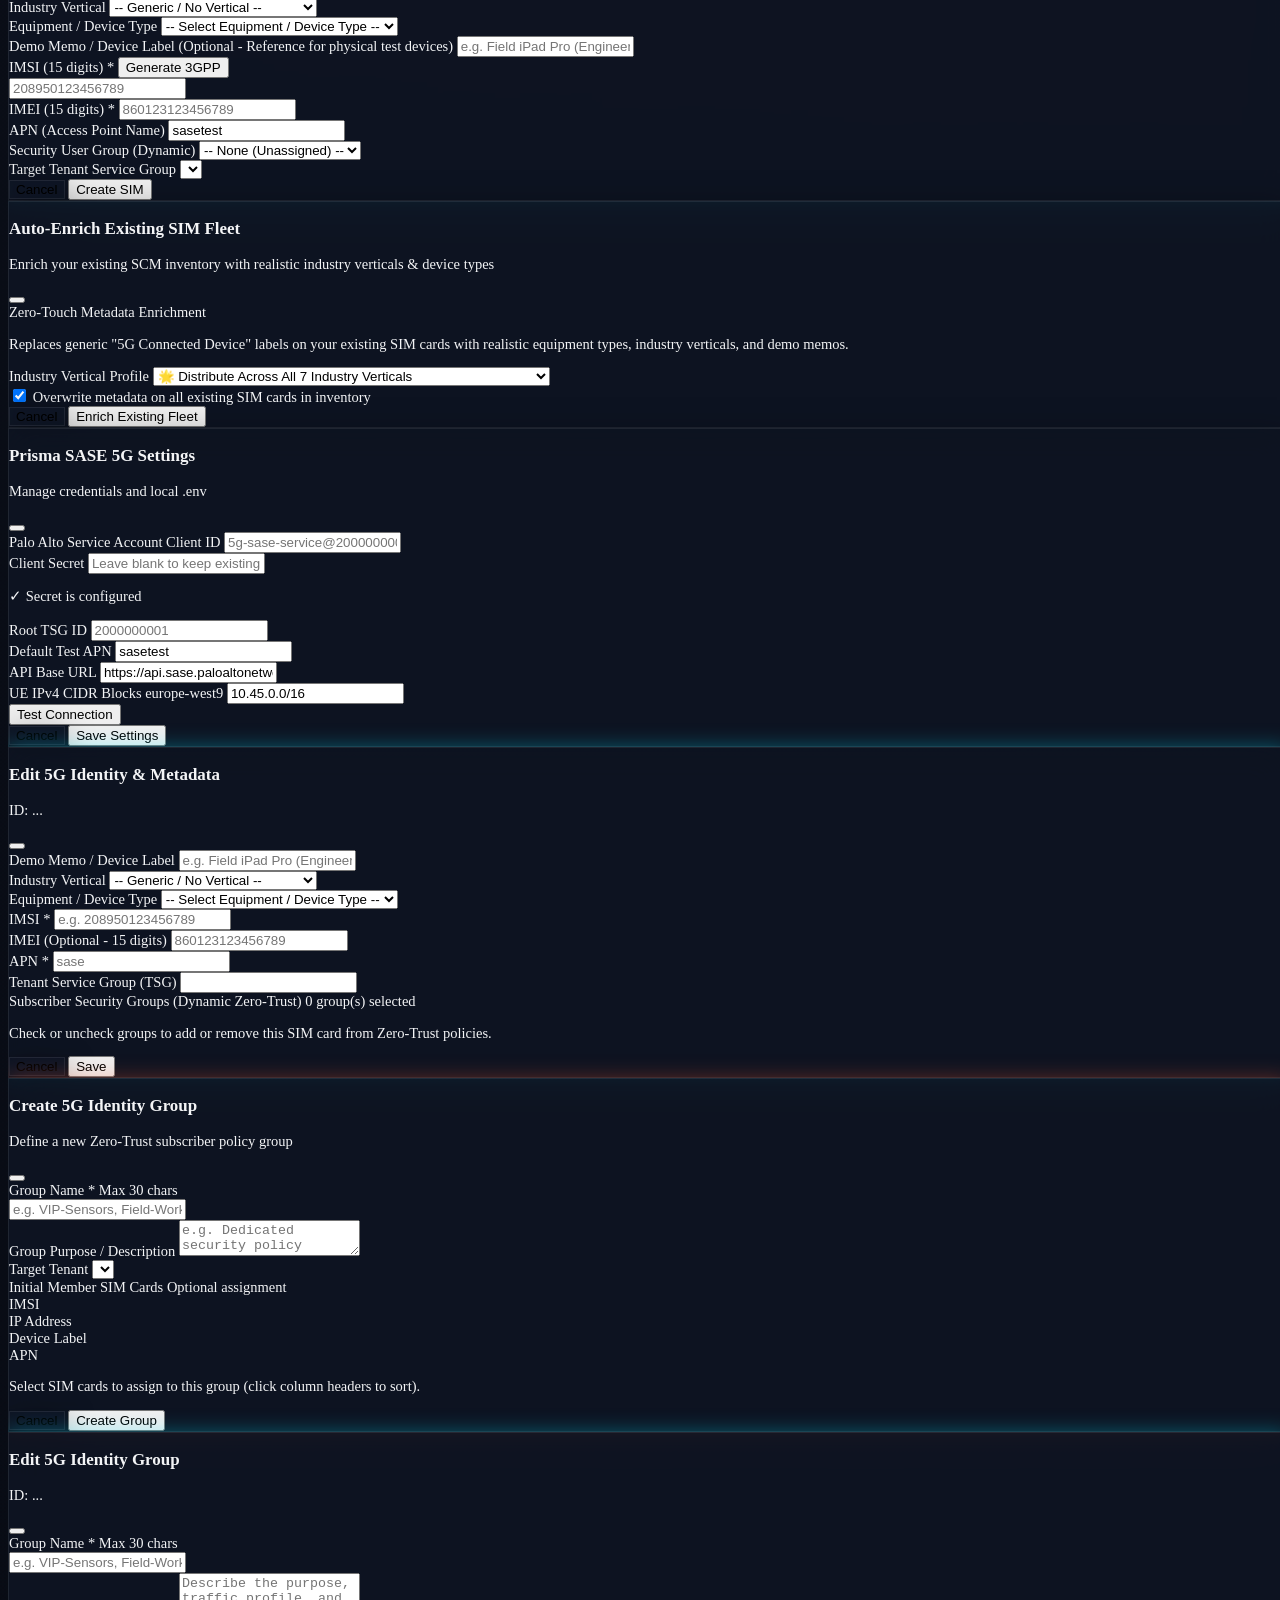
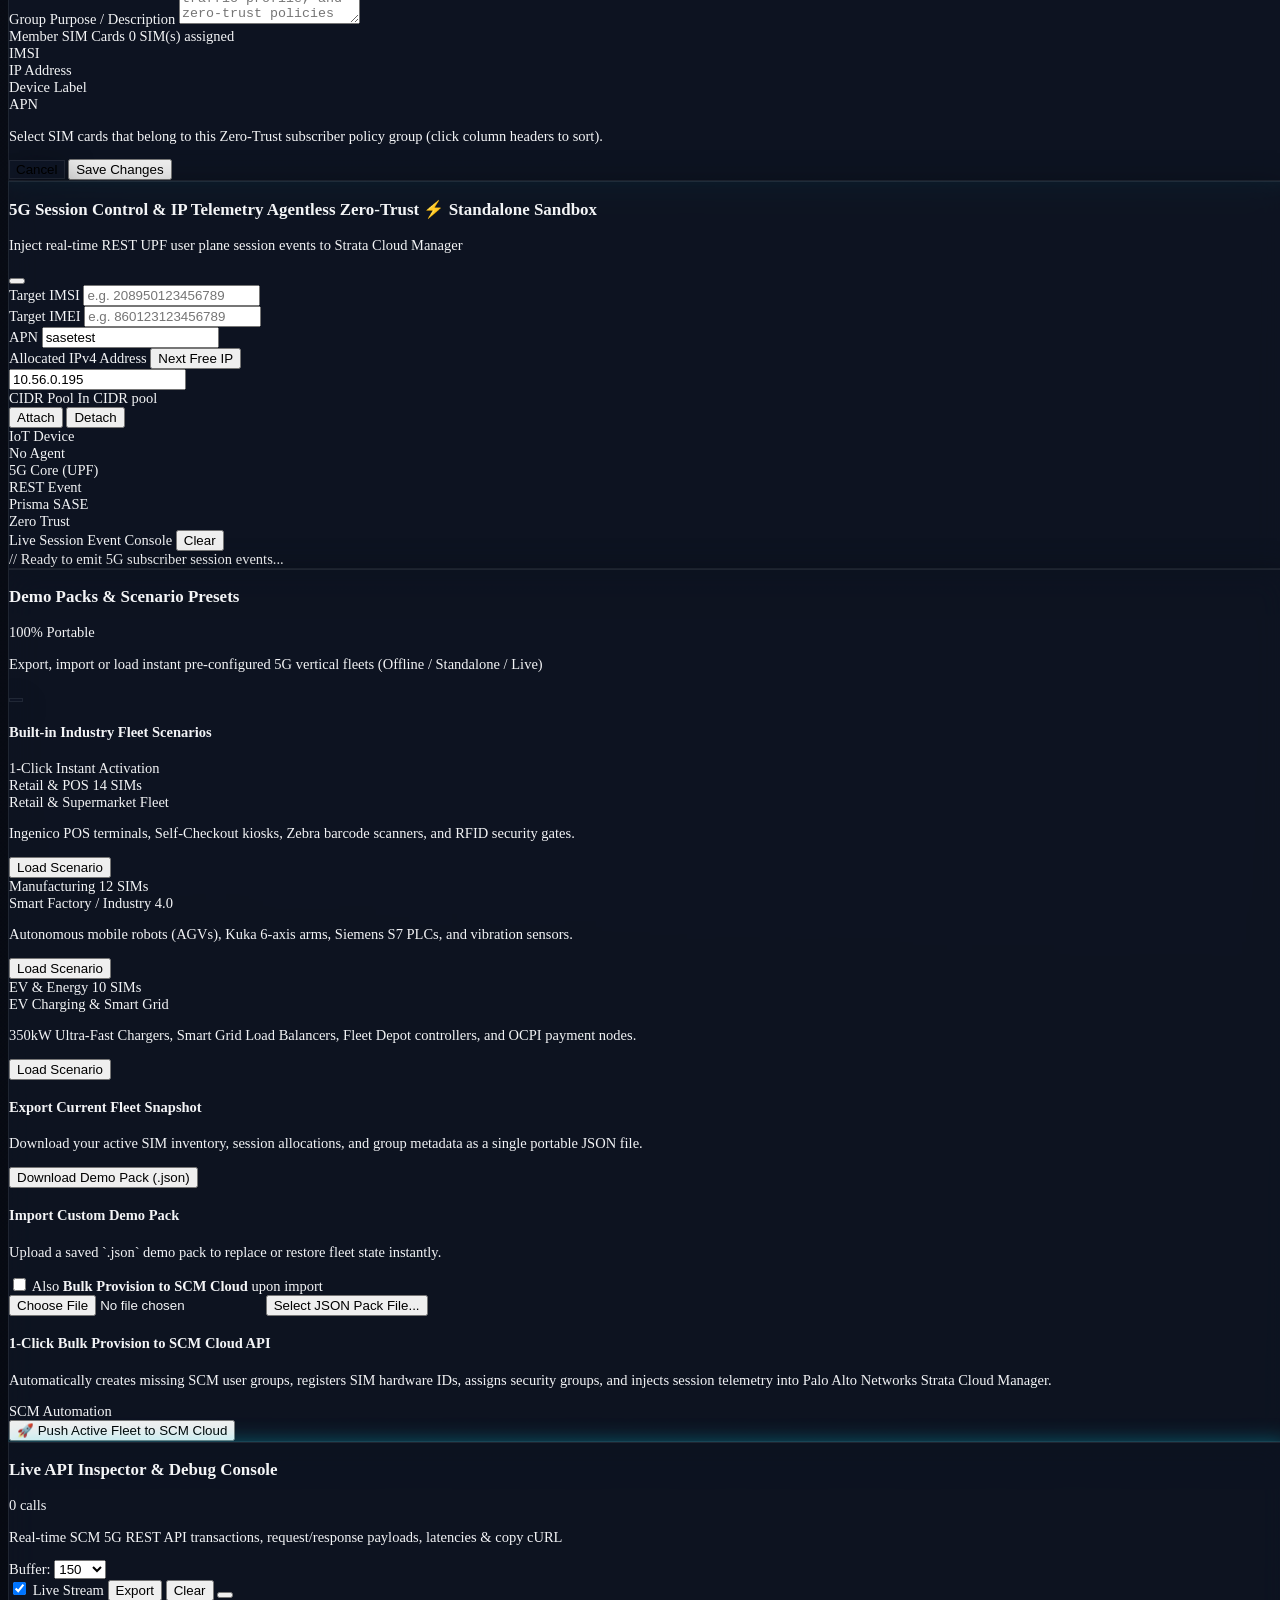
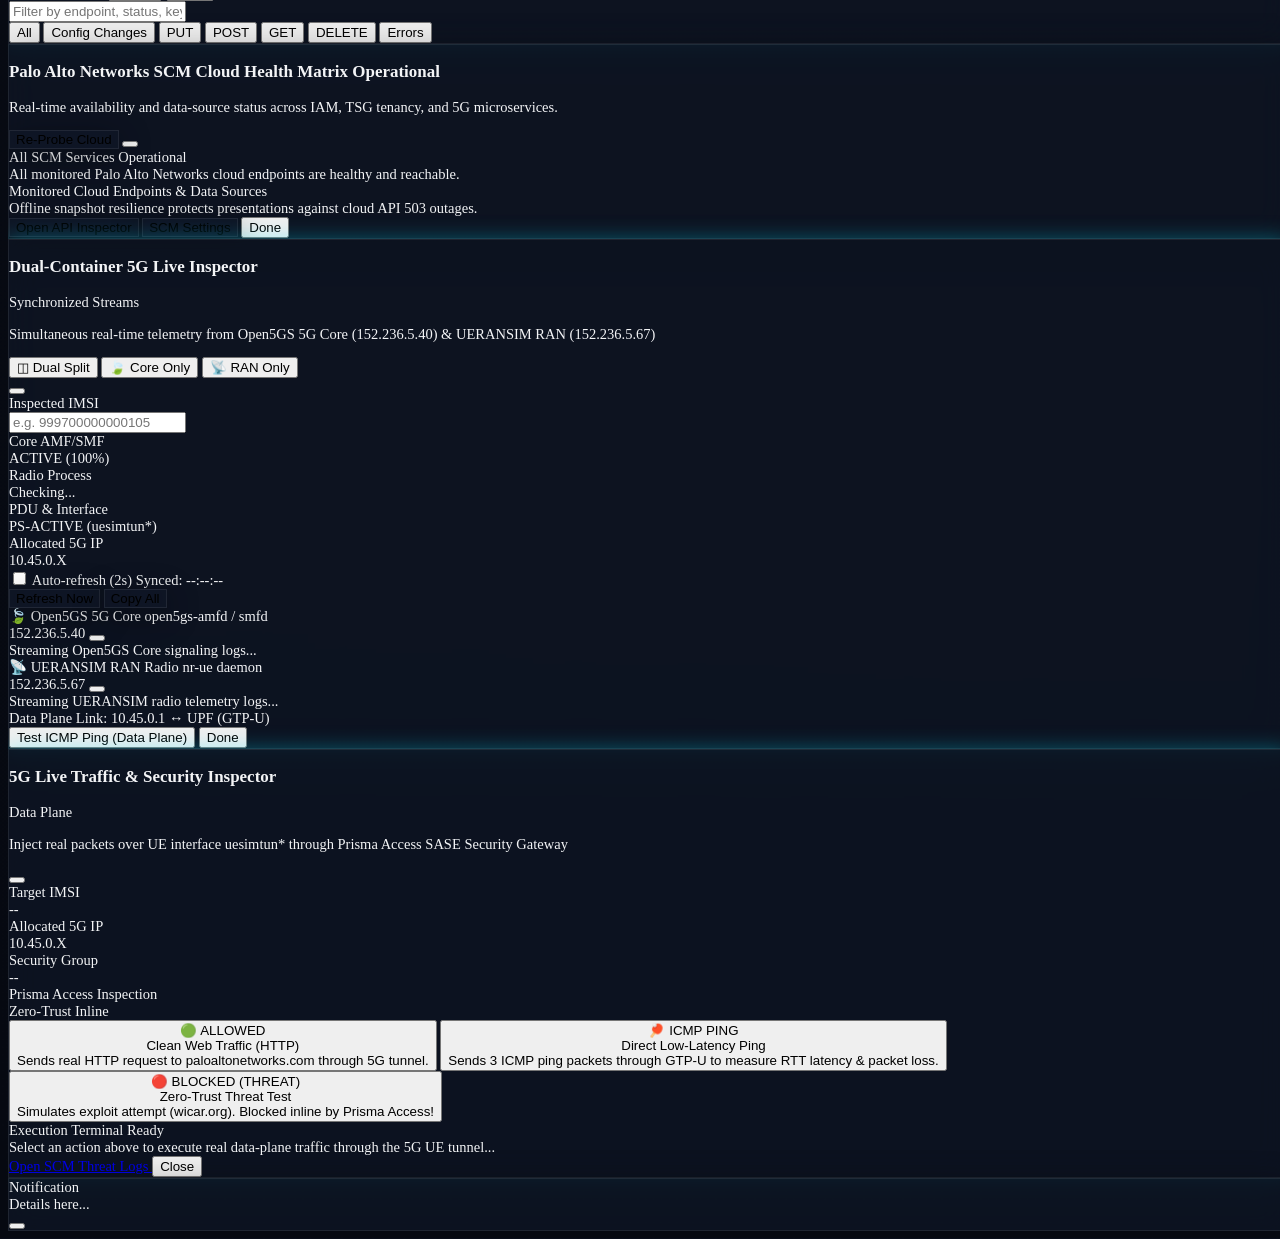
==== commit 5f6cac5c: "feat(maintenance): add 1-click ephemeral container self-upgrade in Settings" ====
--- a/templates/index.html
+++ b/templates/index.html
@@ -3066,28 +3066,62 @@
                             </p>
                         </div>
 
-                        <!-- System & Version Card -->
+                        <!-- System & Version Card (with 1-Click Ephemeral Self-Upgrade) -->
                         <div class="glass-panel rounded-2xl p-6 space-y-3 border border-white/10">
                             <div class="flex items-center justify-between pb-2 border-b border-white/10">
                                 <h4 class="text-xs font-bold text-white uppercase tracking-wider flex items-center gap-2">
-                                    <i data-lucide="info" class="w-4 h-4 text-cyan-400"></i> System & Version
+                                    <i data-lucide="info" class="w-4 h-4 text-cyan-400"></i> System & Self-Upgrade
                                 </h4>
-                                <span id="settings-version-badge" class="px-2 py-0.5 rounded-full text-[10px] font-mono bg-cyan-500/10 text-cyan-400 border border-cyan-500/20">v2.3.1</span>
+                                <div class="flex items-center gap-1.5">
+                                    <span id="settings-version-badge" class="px-2 py-0.5 rounded-full text-[10px] font-mono bg-cyan-500/10 text-cyan-400 border border-cyan-500/20">v2.4.0</span>
+                                    <button type="button" onclick="checkSystemUpgrade(true)" id="btn-check-upgrade" class="p-1 rounded-lg bg-white/5 hover:bg-white/15 border border-white/10 text-gray-300 hover:text-cyan-300 transition" title="Check Docker Hub for Updates">
+                                        <i data-lucide="refresh-cw" class="w-3 h-3"></i>
+                                    </button>
+                                </div>
                             </div>
                             <div class="space-y-2 text-xs">
                                 <div class="flex items-center justify-between text-gray-400">
                                     <span>Application Version</span>
-                                    <span id="settings-version-text" class="text-white font-mono font-medium">2.3.1</span>
+                                    <span id="settings-version-text" class="text-white font-mono font-medium">2.4.0</span>
                                 </div>
                                 <div class="flex items-center justify-between text-gray-400">
                                     <span>Git Commit SHA</span>
-                                    <span id="settings-commit-text" class="text-cyan-400 font-mono">62d3d41</span>
+                                    <span id="settings-commit-text" class="text-cyan-400 font-mono">f20a029</span>
                                 </div>
                                 <div class="flex items-center justify-between text-gray-400">
-                                    <span>Platform</span>
-                                    <span class="text-gray-300 font-mono">FastAPI / Python 3.11</span>
+                                    <span>Docker Hub Channel</span>
+                                    <span id="settings-docker-channel" class="text-emerald-400 font-mono text-[11px]">5g-orchestrator</span>
                                 </div>
-                            </div>
+                                <div class="flex items-center justify-between text-gray-400">
+                                    <span>Remote Build Status</span>
+                                    <span id="settings-upgrade-pill" class="px-2 py-0.5 rounded text-[10px] font-mono bg-emerald-500/10 text-emerald-400 border border-emerald-500/20">Up to date</span>
+                                </div>
+                            </div>
+
+                            <!-- 1-Click Ephemeral Upgrade Action Box -->
+                            <div id="settings-upgrade-box" class="p-3 rounded-xl bg-gray-950/80 border border-cyan-500/25 space-y-2.5">
+                                <div class="flex items-center justify-between gap-2">
+                                    <div class="text-[11px] text-gray-300 leading-snug">
+                                        <span id="settings-upgrade-desc">Ephemeral container self-updater (<code class="text-cyan-300 font-mono">jsuzanne/prisma-5g-sase</code>)</span>
+                                    </div>
+                                </div>
+                                <label class="flex items-center gap-2 cursor-pointer text-[11px] text-gray-400">
+                                    <input type="checkbox" id="chk-upgrade-ran-agent" checked class="rounded border-gray-700 text-cyan-500 focus:ring-0">
+                                    <span>Also pre-pull image on RAN VM (<code class="font-mono text-gray-300">152.236.5.67</code>)</span>
+                                </label>
+                                <button type="button" onclick="triggerSystemUpgrade()" id="btn-trigger-upgrade" class="w-full py-2 px-3 rounded-xl bg-gradient-to-r from-emerald-600 to-teal-600 hover:from-emerald-500 hover:to-teal-500 text-white text-xs font-semibold flex items-center justify-center gap-2 shadow transition cursor-pointer">
+                                    <i data-lucide="download-cloud" class="w-3.5 h-3.5"></i> <span id="btn-trigger-upgrade-label">1-Click Pull & Recreate Container</span>
+                                </button>
+                                <!-- Live Upgrade Console -->
+                                <div id="settings-upgrade-console-wrap" class="hidden space-y-1.5 pt-1">
+                                    <div class="flex items-center justify-between text-[10px] font-mono text-cyan-400">
+                                        <span id="settings-upgrade-stage-label">STAGE: PULLING</span>
+                                        <button type="button" onclick="dismissUpgradeStatus()" class="text-gray-400 hover:text-white underline">Clear</button>
+                                    </div>
+                                    <pre id="settings-upgrade-logs" class="p-2.5 rounded-lg bg-black/90 border border-white/10 text-[10px] font-mono text-gray-300 max-h-40 overflow-y-auto whitespace-pre-wrap leading-relaxed"></pre>
+                                </div>
+                            </div>
+
                             <button type="button" onclick="openApiDebuggerModal()" class="w-full mt-2 py-2 px-3 rounded-xl bg-cyan-500/10 hover:bg-cyan-500/20 border border-cyan-500/30 text-cyan-300 hover:text-cyan-200 text-xs font-semibold flex items-center justify-center gap-2 transition">
                                 <i data-lucide="terminal" class="w-3.5 h-3.5 text-cyan-400"></i> Open Live API Logs Inspector (<span id="api-logs-badge-count-settings" class="font-mono">0</span>)
                             </button>
@@ -5822,6 +5856,7 @@
                 const ip = sim.ipv4_addr || '';
 
                 let powerBtn;
+                let deleteBtn = '';
                 if (isAct) {
                     powerBtn = `
                         <button onclick="openTrafficModal('${imsi}', '${ip}')" class="px-2.5 py-1 rounded-lg bg-indigo-500/10 hover:bg-indigo-500/20 text-indigo-300 border border-indigo-500/30 text-xs transition cursor-pointer inline-flex items-center gap-1" title="Generate Live 5G Traffic & Test Prisma SASE Security">
@@ -5843,6 +5878,11 @@
                             <i data-lucide="zap" class="w-3.5 h-3.5 inline"></i> Power On
                         </button>
                     `;
+                    deleteBtn = `
+                        <button onclick="handleDeleteSIM('${identityId}', '${imsi}')" class="px-2 py-1 rounded-lg bg-red-500/10 hover:bg-red-500/20 text-red-400 border border-red-500/20 text-xs transition cursor-pointer" title="Delete SIM (Deprovision from 5G Core & SCM)">
+                            <i data-lucide="trash-2" class="w-3.5 h-3.5 inline"></i>
+                        </button>
+                    `;
                 }
 
                 return `
@@ -5853,9 +5893,7 @@
                         <i data-lucide="edit-3" class="w-3.5 h-3.5 inline"></i> Edit
                     </button>
                     ${powerBtn}
-                    <button onclick="handleDeleteSIM('${identityId}', '${imsi}')" class="px-2 py-1 rounded-lg bg-red-500/10 hover:bg-red-500/20 text-red-400 border border-red-500/20 text-xs transition" title="Delete SIM">
-                        <i data-lucide="trash-2" class="w-3.5 h-3.5 inline"></i>
-                    </button>
+                    ${deleteBtn}
                 `;
             };
 
@@ -6867,10 +6905,15 @@
             }
         }
 
-        // Delete SIM
+        // Delete SIM (Hardened: requires SIM to be Powered Off / Offline first)
         async function handleDeleteSIM(identityId, imsi) {
             if (!identityId) {
                 showToast("Action Denied", "Cannot delete item without an identity ID", true);
+                return;
+            }
+            const simObj = (allSIMs || []).find(s => String(s.imsi) === String(imsi) || s.identity_id === identityId);
+            if (simObj && (simObj.status === 'Active' || simObj.sync_status === 'active' || simObj.sync_status === 'starting')) {
+                showToast("Power Off Required First", `SIM ${imsi} has an active 5G session (${simObj.ipv4_addr || 'attached'}). Please Power Off the device before deleting it.`, true);
                 return;
             }
             if (!confirm(`Are you sure you want to delete SIM ${imsi} (ID: ${identityId})?`)) {
@@ -7486,9 +7529,163 @@
                         mSecretStatus.className = "text-[10px] text-amber-400 mt-1";
                     }
                 }
+                checkSystemUpgrade(false);
+                pollUpgradeStatusOnce();
             } catch (e) {
                 console.error("Failed to load settings data", e);
             }
+        }
+
+        // 1-Click Ephemeral Container Self-Upgrade (Stigix Pattern)
+        let upgradePollTimer = null;
+
+        async function checkSystemUpgrade(force = false) {
+            const pill = document.getElementById('settings-upgrade-pill');
+            const channelEl = document.getElementById('settings-docker-channel');
+            const descEl = document.getElementById('settings-upgrade-desc');
+            const btnLabel = document.getElementById('btn-trigger-upgrade-label');
+            const checkBtn = document.getElementById('btn-check-upgrade');
+
+            if (checkBtn && force) {
+                checkBtn.innerHTML = '<i data-lucide="loader-2" class="w-3 h-3 animate-spin text-cyan-400"></i>';
+                lucide.createIcons();
+            }
+            if (pill && force) {
+                pill.innerText = 'Checking Docker Hub...';
+                pill.className = 'px-2 py-0.5 rounded text-[10px] font-mono bg-cyan-500/10 text-cyan-300 border border-cyan-500/20';
+            }
+
+            try {
+                const res = await fetch(`/api/admin/maintenance/version${force ? '?force=true' : ''}`);
+                const data = await res.json();
+                if (channelEl && data.channel) channelEl.innerText = data.channel;
+
+                if (!data.dockerReady) {
+                    if (pill) {
+                        pill.innerText = 'Socket Not Mounted';
+                        pill.className = 'px-2 py-0.5 rounded text-[10px] font-mono bg-amber-500/15 text-amber-300 border border-amber-500/30';
+                    }
+                    if (descEl) descEl.innerHTML = `<span class="text-amber-300">${data.dockerError || 'Mount /var/run/docker.sock to enable 1-click upgrade.'}</span>`;
+                    return;
+                }
+
+                if (data.updateAvailable) {
+                    if (pill) {
+                        pill.innerText = `Update Available (${data.latestCommit || 'new'})`;
+                        pill.className = 'px-2 py-0.5 rounded text-[10px] font-mono bg-amber-500/20 text-amber-300 border border-amber-500/40 animate-pulse';
+                    }
+                    if (descEl) {
+                        descEl.innerHTML = `New Docker Hub build available (<code class="text-amber-300 font-mono">${data.latestCommit || data.channel}</code> • digest <code class="text-cyan-300 font-mono">${data.remoteDigest || 'latest'}</code>)`;
+                    }
+                    if (btnLabel) btnLabel.innerText = `Upgrade Now to ${data.latestCommit || data.channel}`;
+                    if (force) showToast("Update Available", `New Docker Hub image (${data.latestCommit || data.channel}) is ready to install.`);
+                } else {
+                    if (pill) {
+                        pill.innerText = 'Up to date ✓';
+                        pill.className = 'px-2 py-0.5 rounded text-[10px] font-mono bg-emerald-500/10 text-emerald-400 border border-emerald-500/20';
+                    }
+                    if (descEl) {
+                        descEl.innerHTML = `Running latest Docker Hub build (<code class="text-cyan-300 font-mono">${data.localDigest || data.currentCommit || 'latest'}</code>). You can still force a 1-click redeploy anytime.`;
+                    }
+                    if (btnLabel) btnLabel.innerText = '1-Click Pull & Recreate Container';
+                    if (force) showToast("Up to Date", "Your container is already running the latest Docker Hub build.");
+                }
+            } catch (err) {
+                if (pill) {
+                    pill.innerText = 'Check Failed';
+                    pill.className = 'px-2 py-0.5 rounded text-[10px] font-mono bg-rose-500/15 text-rose-400 border border-rose-500/30';
+                }
+            } finally {
+                if (checkBtn) {
+                    checkBtn.innerHTML = '<i data-lucide="refresh-cw" class="w-3 h-3"></i>';
+                    lucide.createIcons();
+                }
+            }
+        }
+
+        async function pollUpgradeStatusOnce() {
+            try {
+                const res = await fetch('/api/admin/maintenance/status');
+                if (!res.ok) return;
+                const st = await res.json();
+                const wrap = document.getElementById('settings-upgrade-console-wrap');
+                const stageLbl = document.getElementById('settings-upgrade-stage-label');
+                const logsPre = document.getElementById('settings-upgrade-logs');
+                const btn = document.getElementById('btn-trigger-upgrade');
+
+                if (st.stage && st.stage !== 'idle' && (st.inProgress || (st.logs && st.logs.length > 0))) {
+                    if (wrap) wrap.classList.remove('hidden');
+                    if (stageLbl) stageLbl.innerText = `STAGE: ${String(st.stage).toUpperCase()}`;
+                    if (logsPre && Array.isArray(st.logs)) {
+                        logsPre.textContent = st.logs.join('\n');
+                        logsPre.scrollTop = logsPre.scrollHeight;
+                    }
+                }
+
+                if (st.inProgress) {
+                    if (btn) btn.disabled = true;
+                    if (!upgradePollTimer) {
+                        upgradePollTimer = setInterval(pollUpgradeStatusOnce, 2000);
+                    }
+                } else {
+                    if (btn) btn.disabled = false;
+                    if (upgradePollTimer) {
+                        clearInterval(upgradePollTimer);
+                        upgradePollTimer = null;
+                        if (st.stage === 'complete') {
+                            showToast("Upgrade Complete 🚀", "Container recreated cleanly! Reloading interface...");
+                            checkSystemUpgrade(true);
+                            fetchStatus();
+                        } else if (st.stage === 'failed') {
+                            showToast("Upgrade Failed", st.error || "Check upgrade logs for details.", true);
+                        }
+                    }
+                }
+            } catch (_) {
+                // During container recreation, fetch briefly fails for ~2-4 seconds while uvicorn restarts
+            }
+        }
+
+        async function triggerSystemUpgrade() {
+            const upgradeAgent = document.getElementById('chk-upgrade-ran-agent')?.checked ?? true;
+            if (!confirm(`Launch 1-click ephemeral container upgrade for prisma-5g-core${upgradeAgent ? ' (and pre-pull on RAN VM)' : ''}?`)) {
+                return;
+            }
+            const btn = document.getElementById('btn-trigger-upgrade');
+            const wrap = document.getElementById('settings-upgrade-console-wrap');
+            const logsPre = document.getElementById('settings-upgrade-logs');
+            if (btn) btn.disabled = true;
+            if (wrap) wrap.classList.remove('hidden');
+            if (logsPre) logsPre.textContent = 'Initializing ephemeral container updater...';
+
+            try {
+                const res = await fetch('/api/admin/maintenance/upgrade', {
+                    method: 'POST',
+                    headers: { 'Content-Type': 'application/json' },
+                    body: JSON.stringify({ upgrade_agent: upgradeAgent })
+                });
+                const data = await res.json();
+                if (!res.ok) {
+                    showToast("Upgrade Blocked", data.detail || data.error || "Could not start upgrade", true);
+                    if (btn) btn.disabled = false;
+                    return;
+                }
+                showToast("Upgrade Started 🚀", "Pulling latest Docker Hub image & spawning ephemeral updater...");
+                if (!upgradePollTimer) {
+                    upgradePollTimer = setInterval(pollUpgradeStatusOnce, 1500);
+                }
+            } catch (err) {
+                showToast("Network Error", err.message, true);
+                if (btn) btn.disabled = false;
+            }
+        }
+
+        async function dismissUpgradeStatus() {
+            try {
+                await fetch('/api/admin/maintenance/dismiss', { method: 'POST' });
+                const wrap = document.getElementById('settings-upgrade-console-wrap');
+                if (wrap) wrap.classList.add('hidden');
+            } catch (_) {}
         }
 
         async function openSettingsModal() {
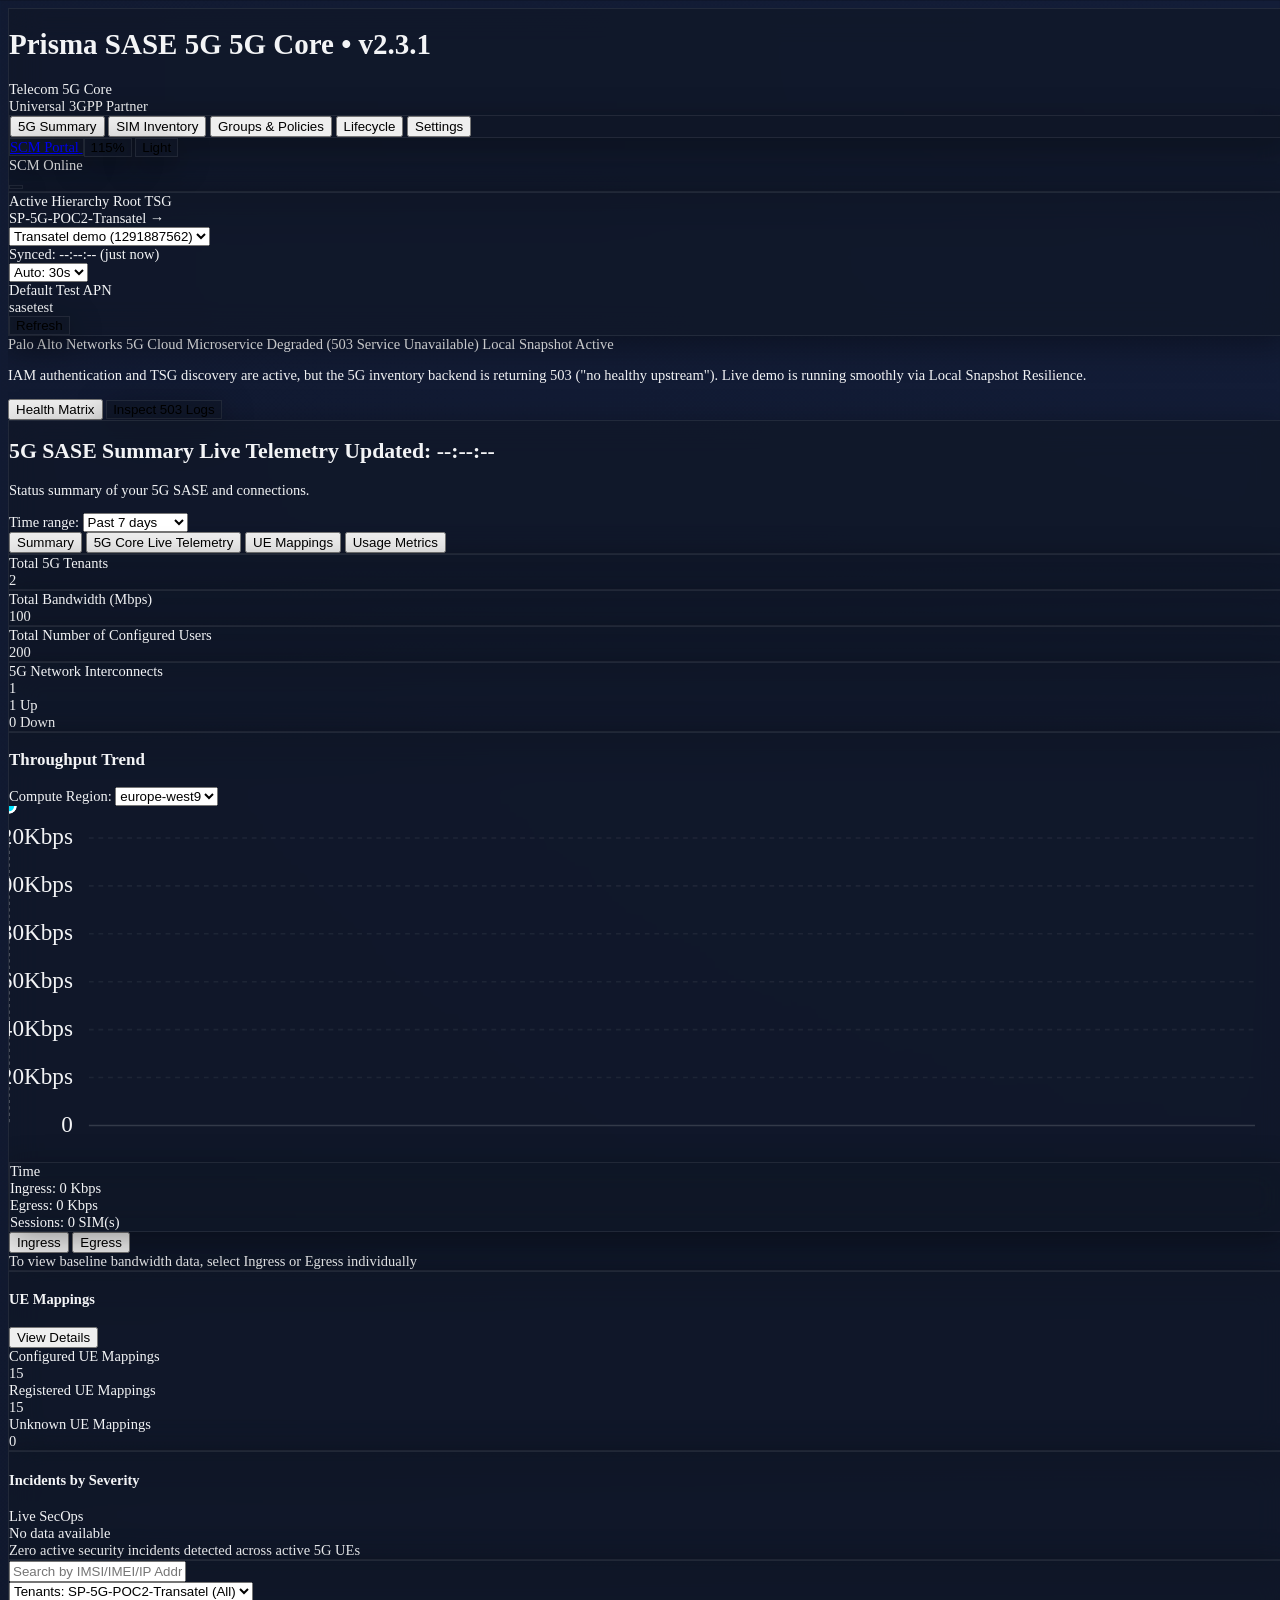
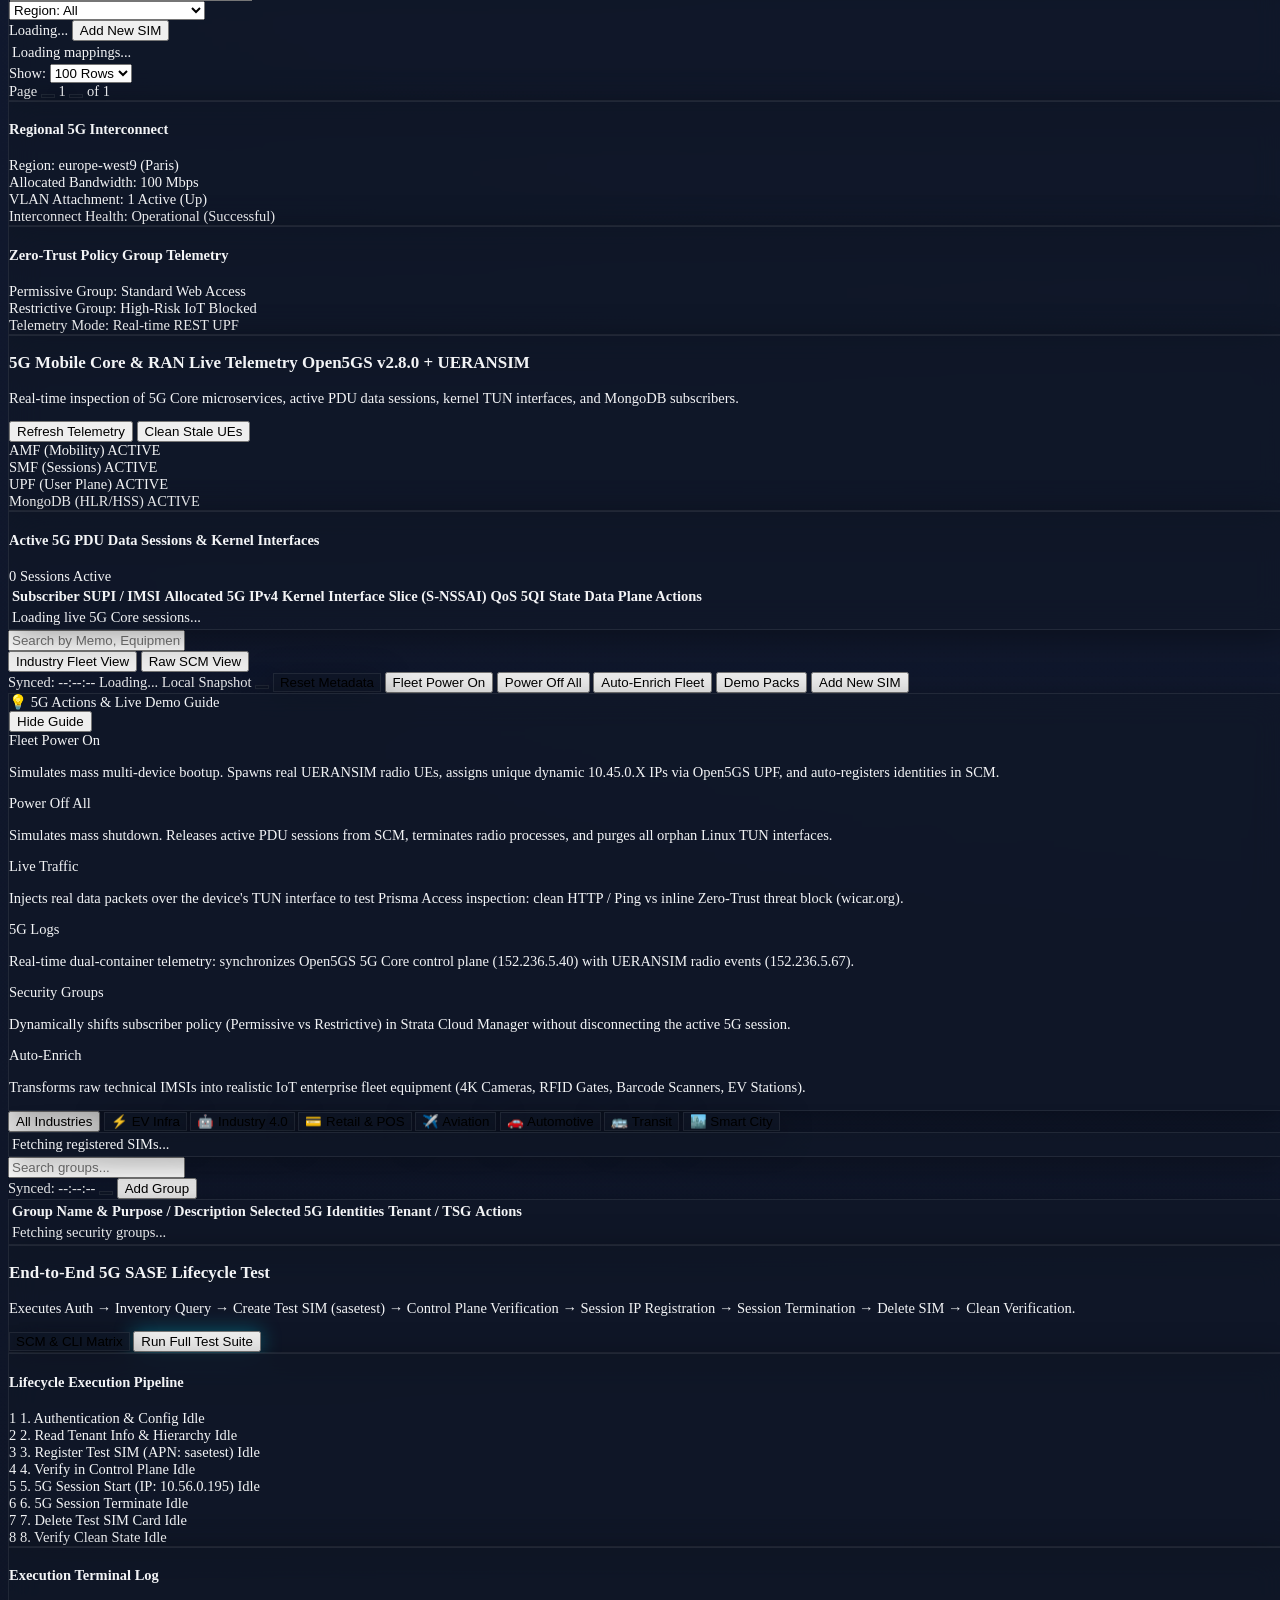
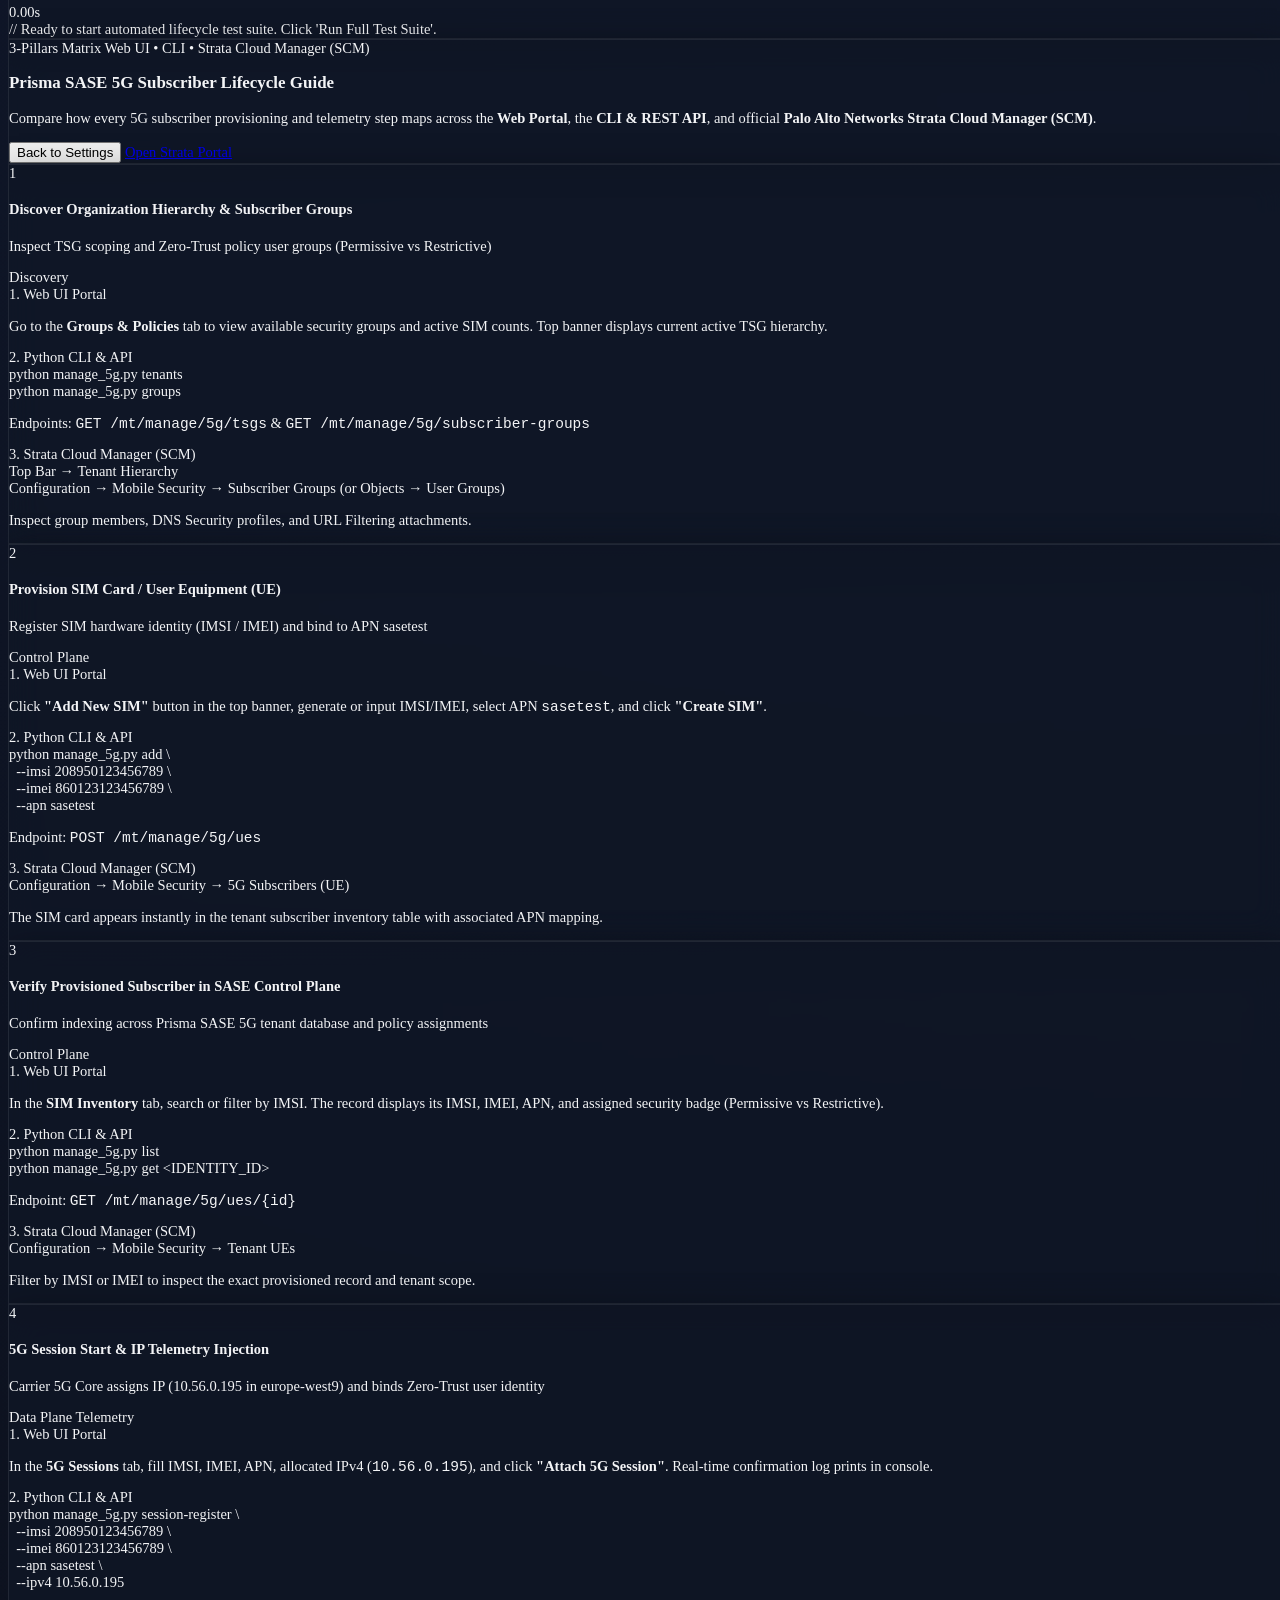
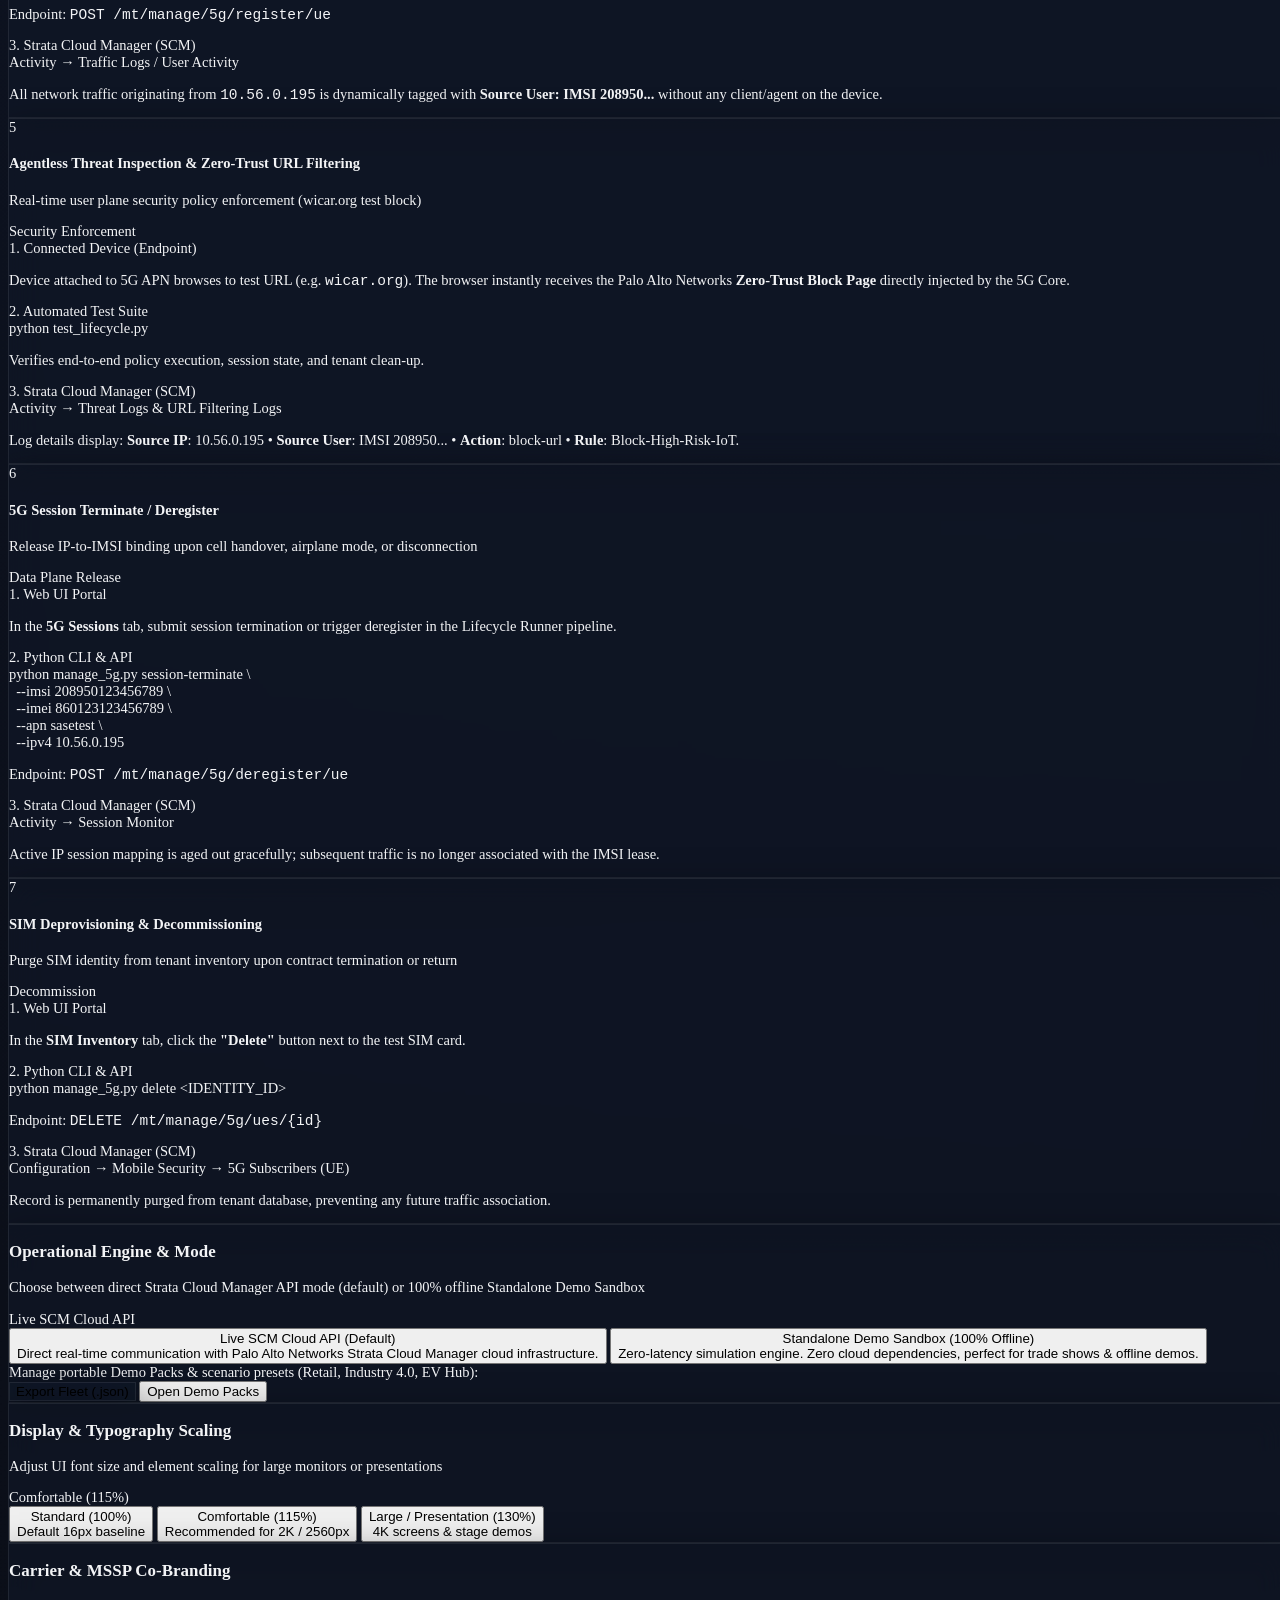
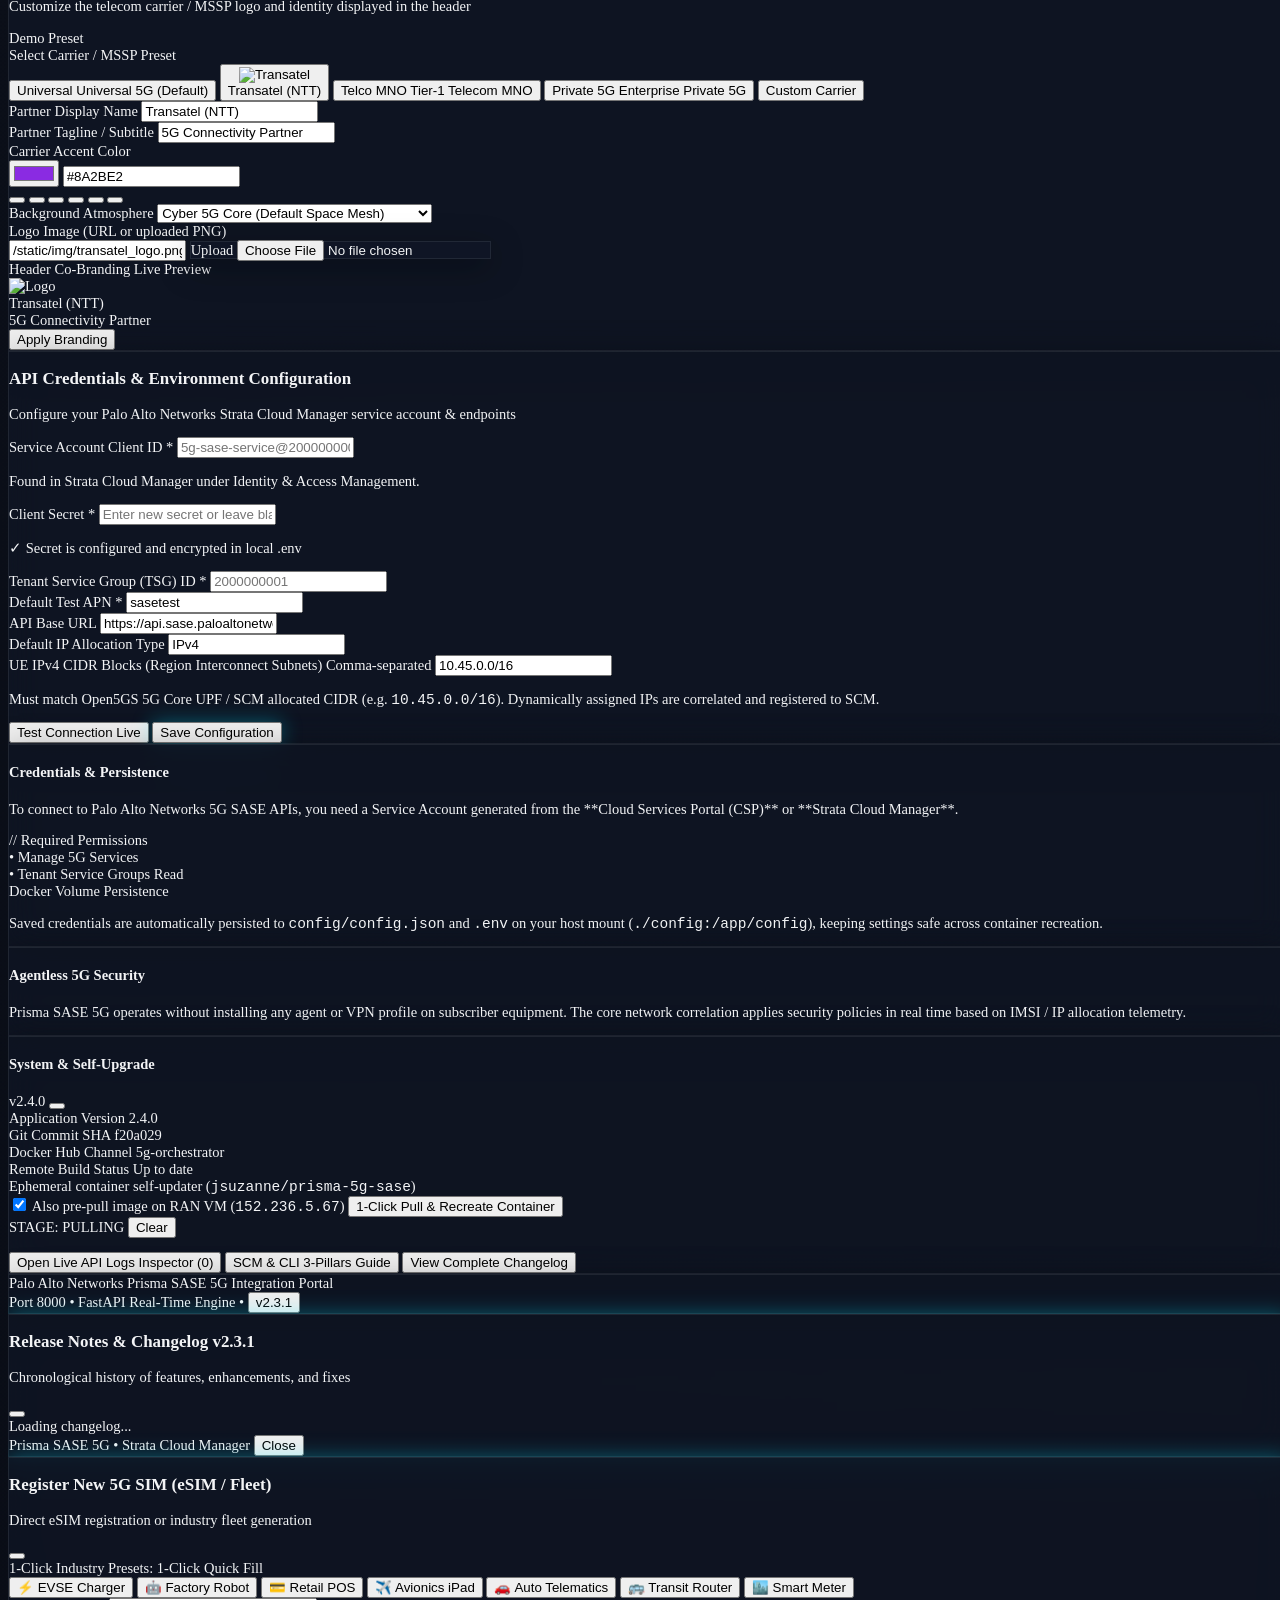
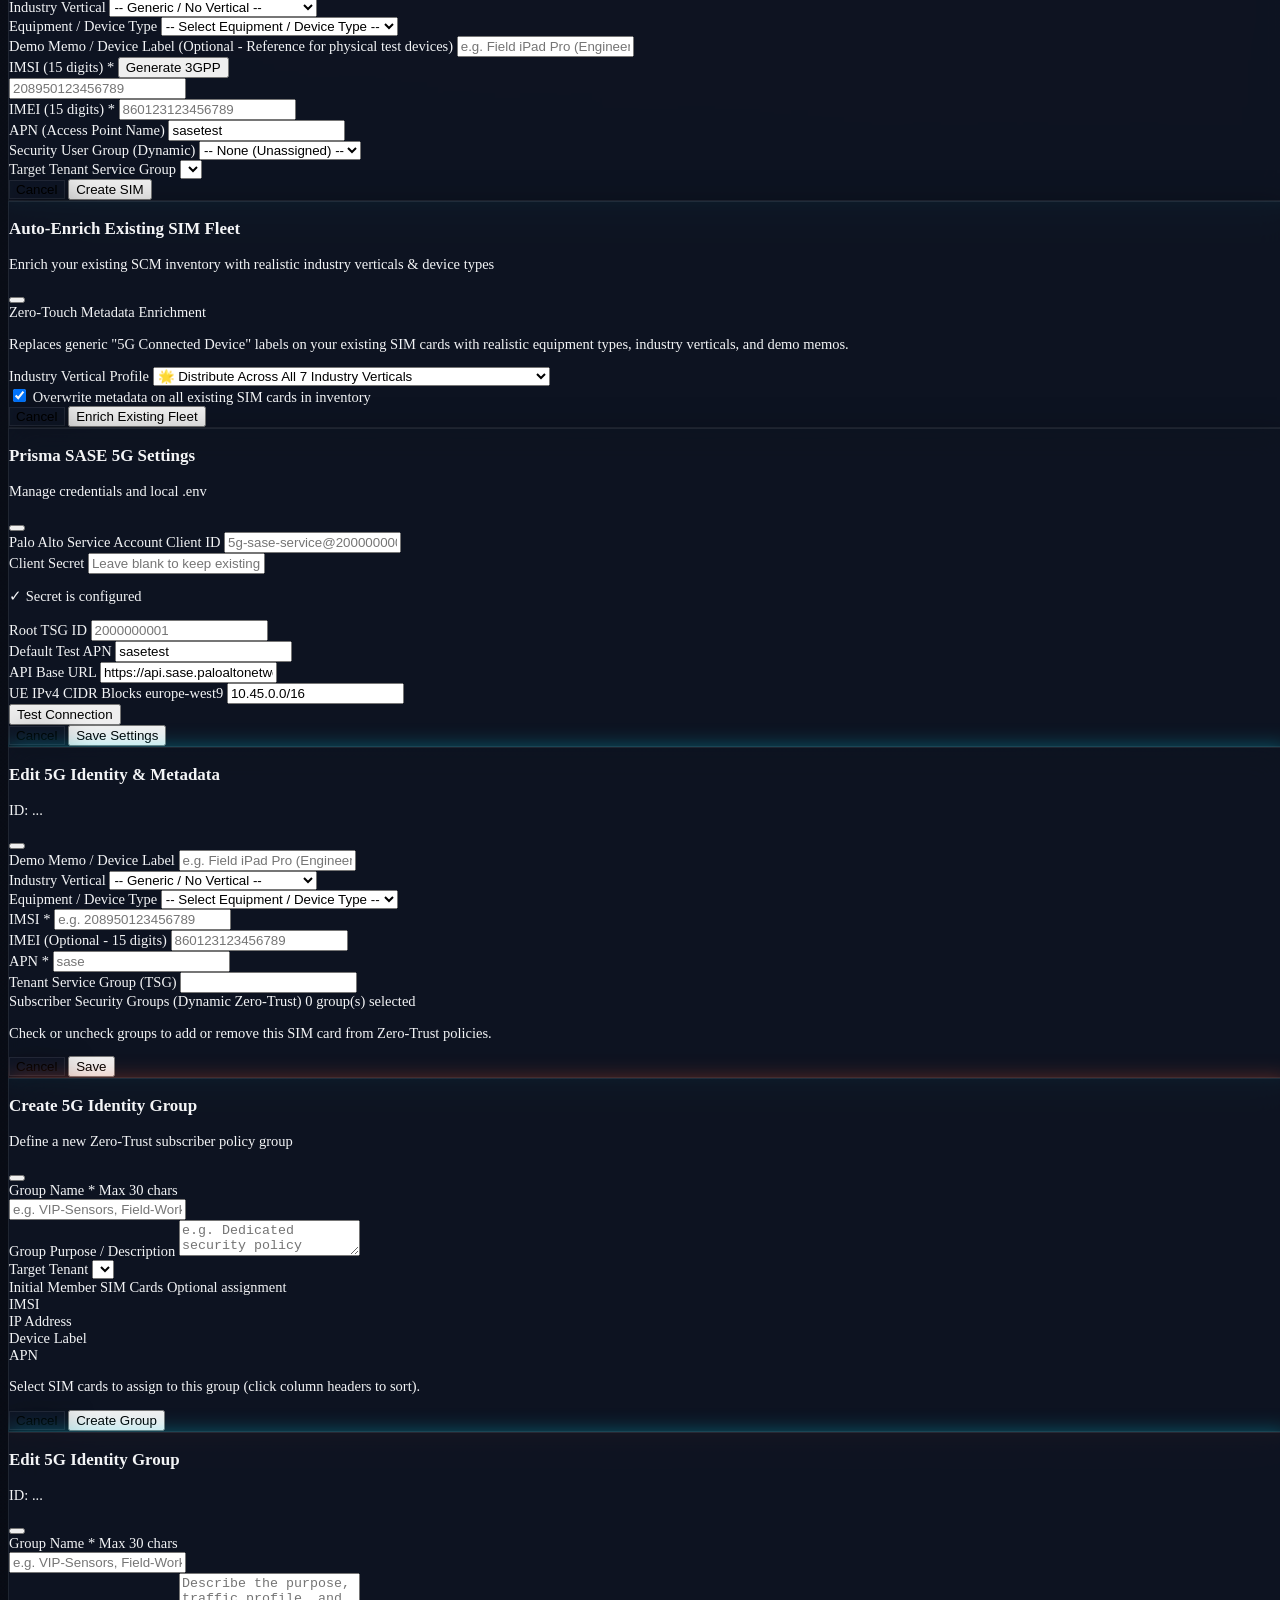
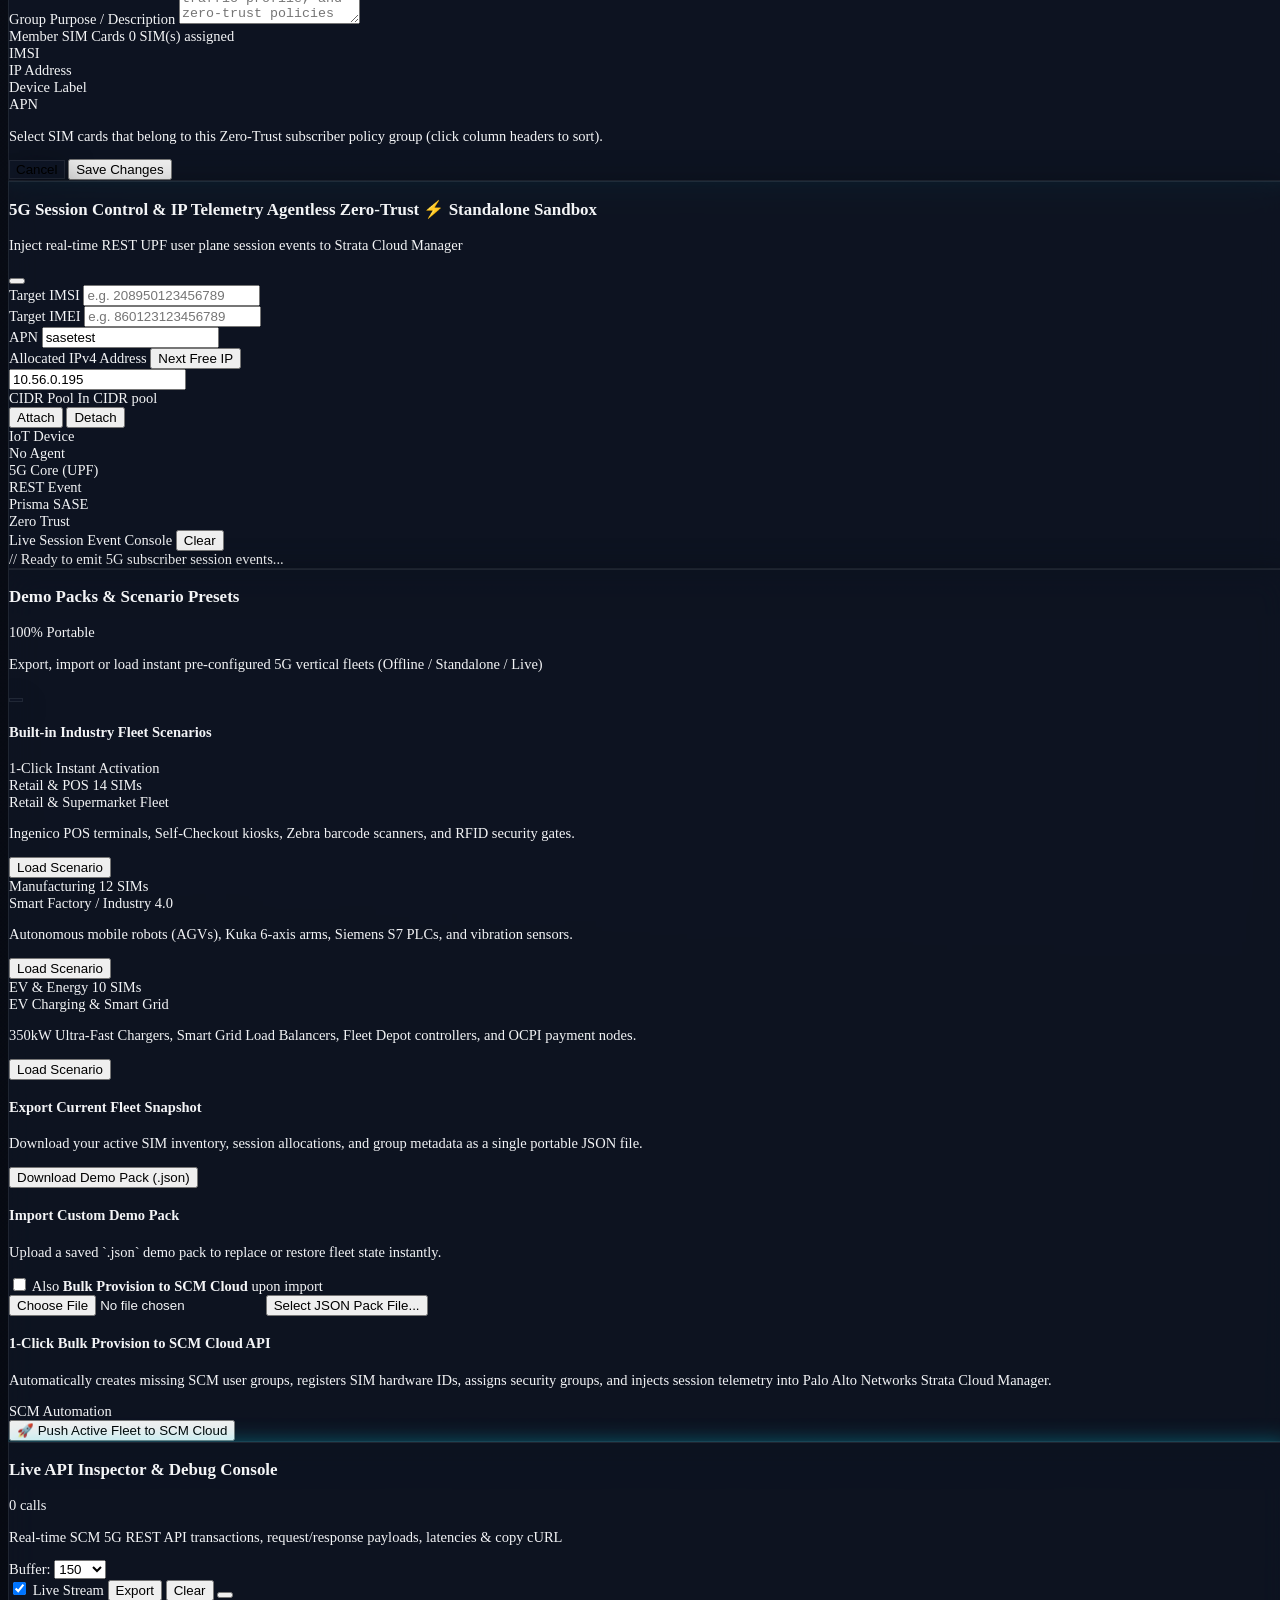
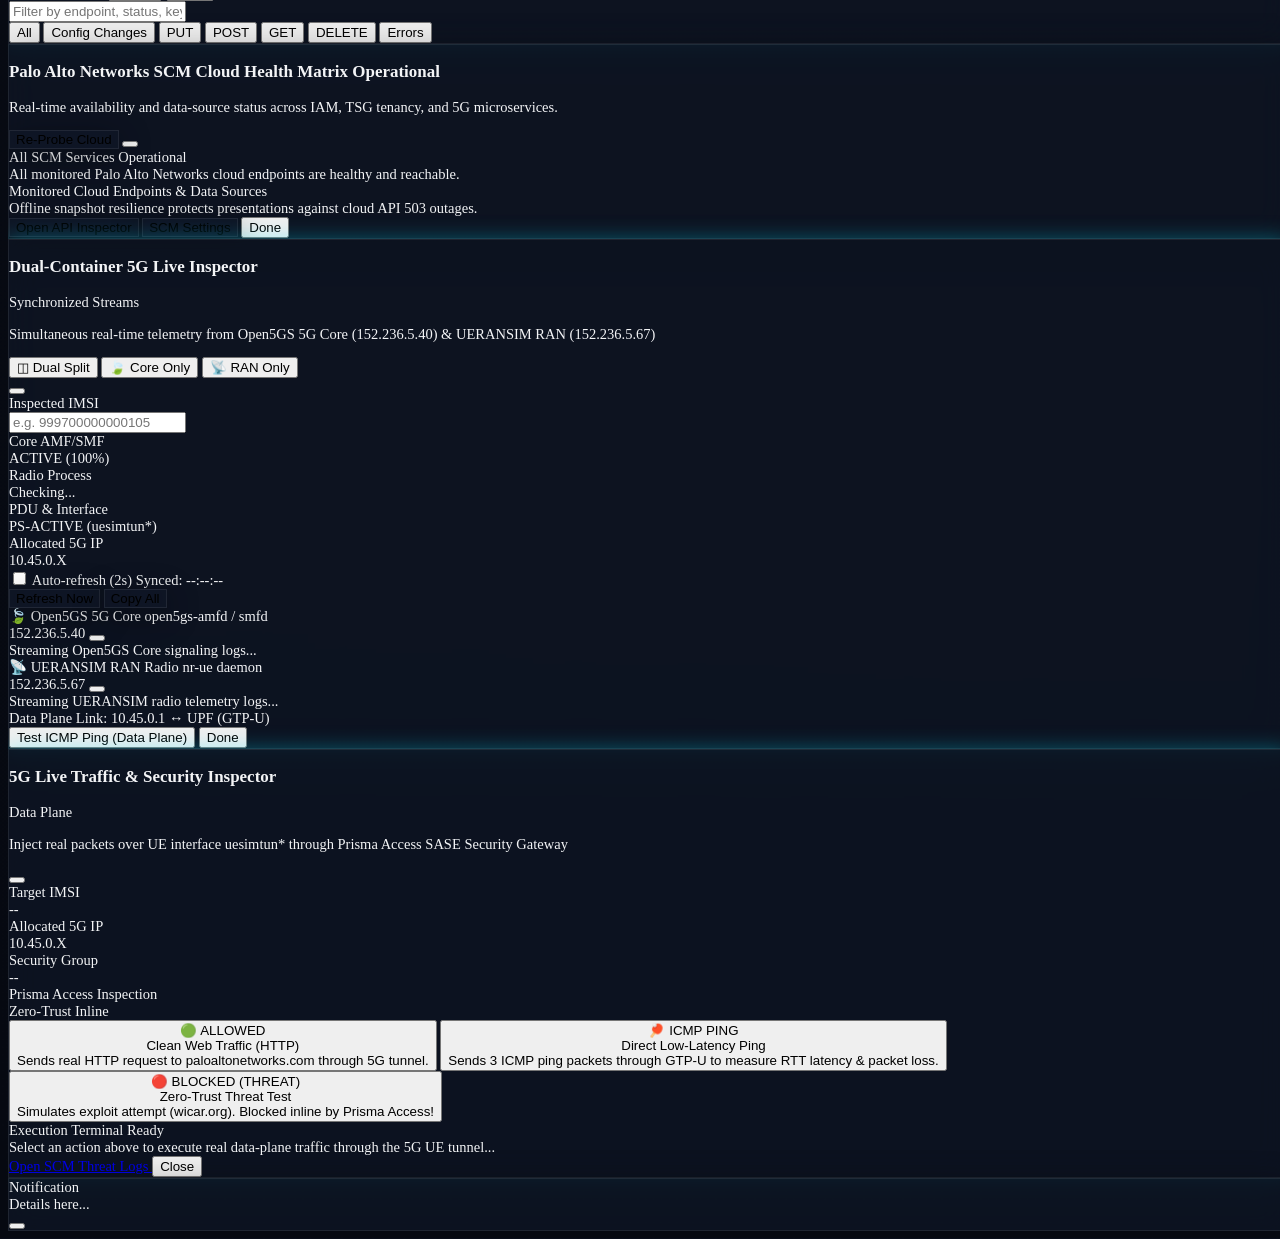
==== commit 4c303db0: "style(ui): fix vertical alignment of SIM action buttons in table rows" ====
--- a/templates/index.html
+++ b/templates/index.html
@@ -5859,8 +5859,8 @@
                 let deleteBtn = '';
                 if (isAct) {
                     powerBtn = `
-                        <button onclick="openTrafficModal('${imsi}', '${ip}')" class="px-2.5 py-1 rounded-lg bg-indigo-500/10 hover:bg-indigo-500/20 text-indigo-300 border border-indigo-500/30 text-xs transition cursor-pointer inline-flex items-center gap-1" title="Generate Live 5G Traffic & Test Prisma SASE Security">
-                            <i data-lucide="activity" class="w-3.5 h-3.5 inline"></i> Traffic
+                        <button onclick="openTrafficModal('${imsi}', '${ip}')" class="h-7 px-2.5 rounded-lg bg-indigo-500/10 hover:bg-indigo-500/20 text-indigo-300 border border-indigo-500/30 text-xs transition cursor-pointer inline-flex items-center justify-center gap-1" title="Generate Live 5G Traffic & Test Prisma SASE Security">
+                            <i data-lucide="activity" class="w-3.5 h-3.5"></i> Traffic
                         </button>
                         <button onclick="handleQuickDetachSim('${imsi}')" class="w-7 h-7 rounded-lg bg-rose-500/15 hover:bg-rose-500/35 text-rose-400 border border-rose-500/30 transition cursor-pointer inline-flex items-center justify-center" title="Power Off — Stop 5G Radio & Release Session">
                             <i data-lucide="power" class="w-3.5 h-3.5"></i>
@@ -5868,32 +5868,34 @@
                     `;
                 } else if (isStart) {
                     powerBtn = `
-                        <button disabled class="px-2.5 py-1 rounded-lg bg-amber-500/10 text-amber-300 border border-amber-500/30 text-xs inline-flex items-center gap-1 opacity-80 cursor-wait">
+                        <button disabled class="h-7 px-2.5 rounded-lg bg-amber-500/10 text-amber-300 border border-amber-500/30 text-xs inline-flex items-center justify-center gap-1 opacity-80 cursor-wait">
                             <i data-lucide="loader-2" class="w-3.5 h-3.5 animate-spin"></i> Booting...
                         </button>
                     `;
                 } else {
                     powerBtn = `
-                        <button onclick="handleQuickAttachSim('${imsi}')" class="px-2.5 py-1 rounded-lg bg-emerald-500/10 hover:bg-emerald-500/25 text-emerald-400 border border-emerald-500/30 text-xs transition cursor-pointer inline-flex items-center gap-1" title="Power On — Boot 5G Radio & Register to SCM">
-                            <i data-lucide="zap" class="w-3.5 h-3.5 inline"></i> Power On
+                        <button onclick="handleQuickAttachSim('${imsi}')" class="h-7 px-2.5 rounded-lg bg-emerald-500/10 hover:bg-emerald-500/25 text-emerald-400 border border-emerald-500/30 text-xs transition cursor-pointer inline-flex items-center justify-center gap-1" title="Power On — Boot 5G Radio & Register to SCM">
+                            <i data-lucide="zap" class="w-3.5 h-3.5"></i> Power On
                         </button>
                     `;
                     deleteBtn = `
-                        <button onclick="handleDeleteSIM('${identityId}', '${imsi}')" class="px-2 py-1 rounded-lg bg-red-500/10 hover:bg-red-500/20 text-red-400 border border-red-500/20 text-xs transition cursor-pointer" title="Delete SIM (Deprovision from 5G Core & SCM)">
-                            <i data-lucide="trash-2" class="w-3.5 h-3.5 inline"></i>
+                        <button onclick="handleDeleteSIM('${identityId}', '${imsi}')" class="w-7 h-7 rounded-lg bg-red-500/10 hover:bg-red-500/20 text-red-400 border border-red-500/20 text-xs transition cursor-pointer inline-flex items-center justify-center" title="Delete SIM (Deprovision from 5G Core & SCM)">
+                            <i data-lucide="trash-2" class="w-3.5 h-3.5"></i>
                         </button>
                     `;
                 }
 
                 return `
-                    <button onclick="openUeLogsModal('${imsi}')" class="px-2.5 py-1 rounded-lg bg-emerald-500/10 hover:bg-emerald-500/20 text-emerald-300 border border-emerald-500/30 text-xs transition cursor-pointer inline-flex items-center gap-1" title="Inspect Dual Open5GS Core & UERANSIM Radio Logs">
-                        <i data-lucide="split" class="w-3.5 h-3.5"></i> 5G Logs
-                    </button>
-                    <button onclick="openEditSimModal('${identityId}')" class="px-2.5 py-1 rounded-lg bg-blue-500/10 hover:bg-blue-500/20 text-blue-400 border border-blue-500/20 text-xs transition" title="Edit 5G Identity & Metadata">
-                        <i data-lucide="edit-3" class="w-3.5 h-3.5 inline"></i> Edit
-                    </button>
-                    ${powerBtn}
-                    ${deleteBtn}
+                    <div class="inline-flex items-center justify-end gap-1.5">
+                        <button onclick="openUeLogsModal('${imsi}')" class="h-7 px-2.5 rounded-lg bg-emerald-500/10 hover:bg-emerald-500/20 text-emerald-300 border border-emerald-500/30 text-xs transition cursor-pointer inline-flex items-center justify-center gap-1" title="Inspect Dual Open5GS Core & UERANSIM Radio Logs">
+                            <i data-lucide="split" class="w-3.5 h-3.5"></i> 5G Logs
+                        </button>
+                        <button onclick="openEditSimModal('${identityId}')" class="h-7 px-2.5 rounded-lg bg-blue-500/10 hover:bg-blue-500/20 text-blue-400 border border-blue-500/20 text-xs transition cursor-pointer inline-flex items-center justify-center gap-1" title="Edit 5G Identity & Metadata">
+                            <i data-lucide="edit-3" class="w-3.5 h-3.5"></i> Edit
+                        </button>
+                        ${powerBtn}
+                        ${deleteBtn}
+                    </div>
                 `;
             };
 
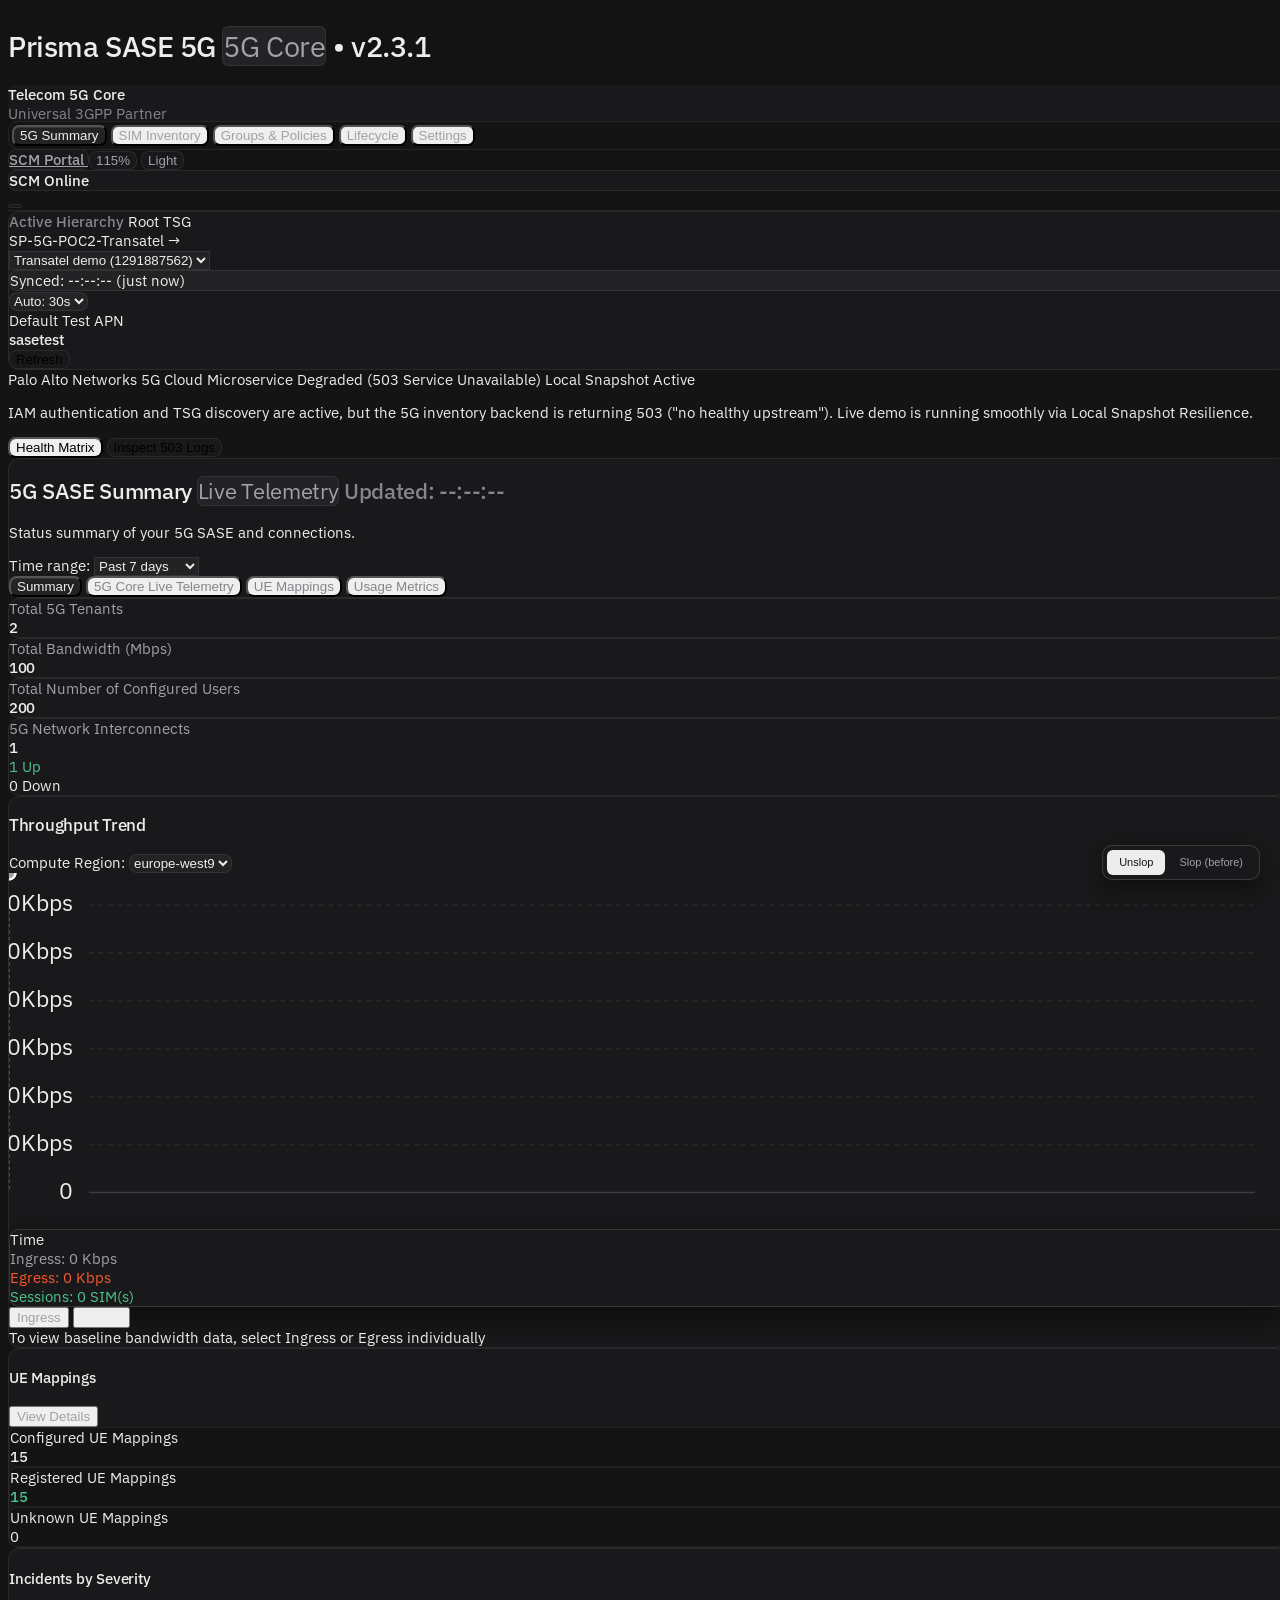
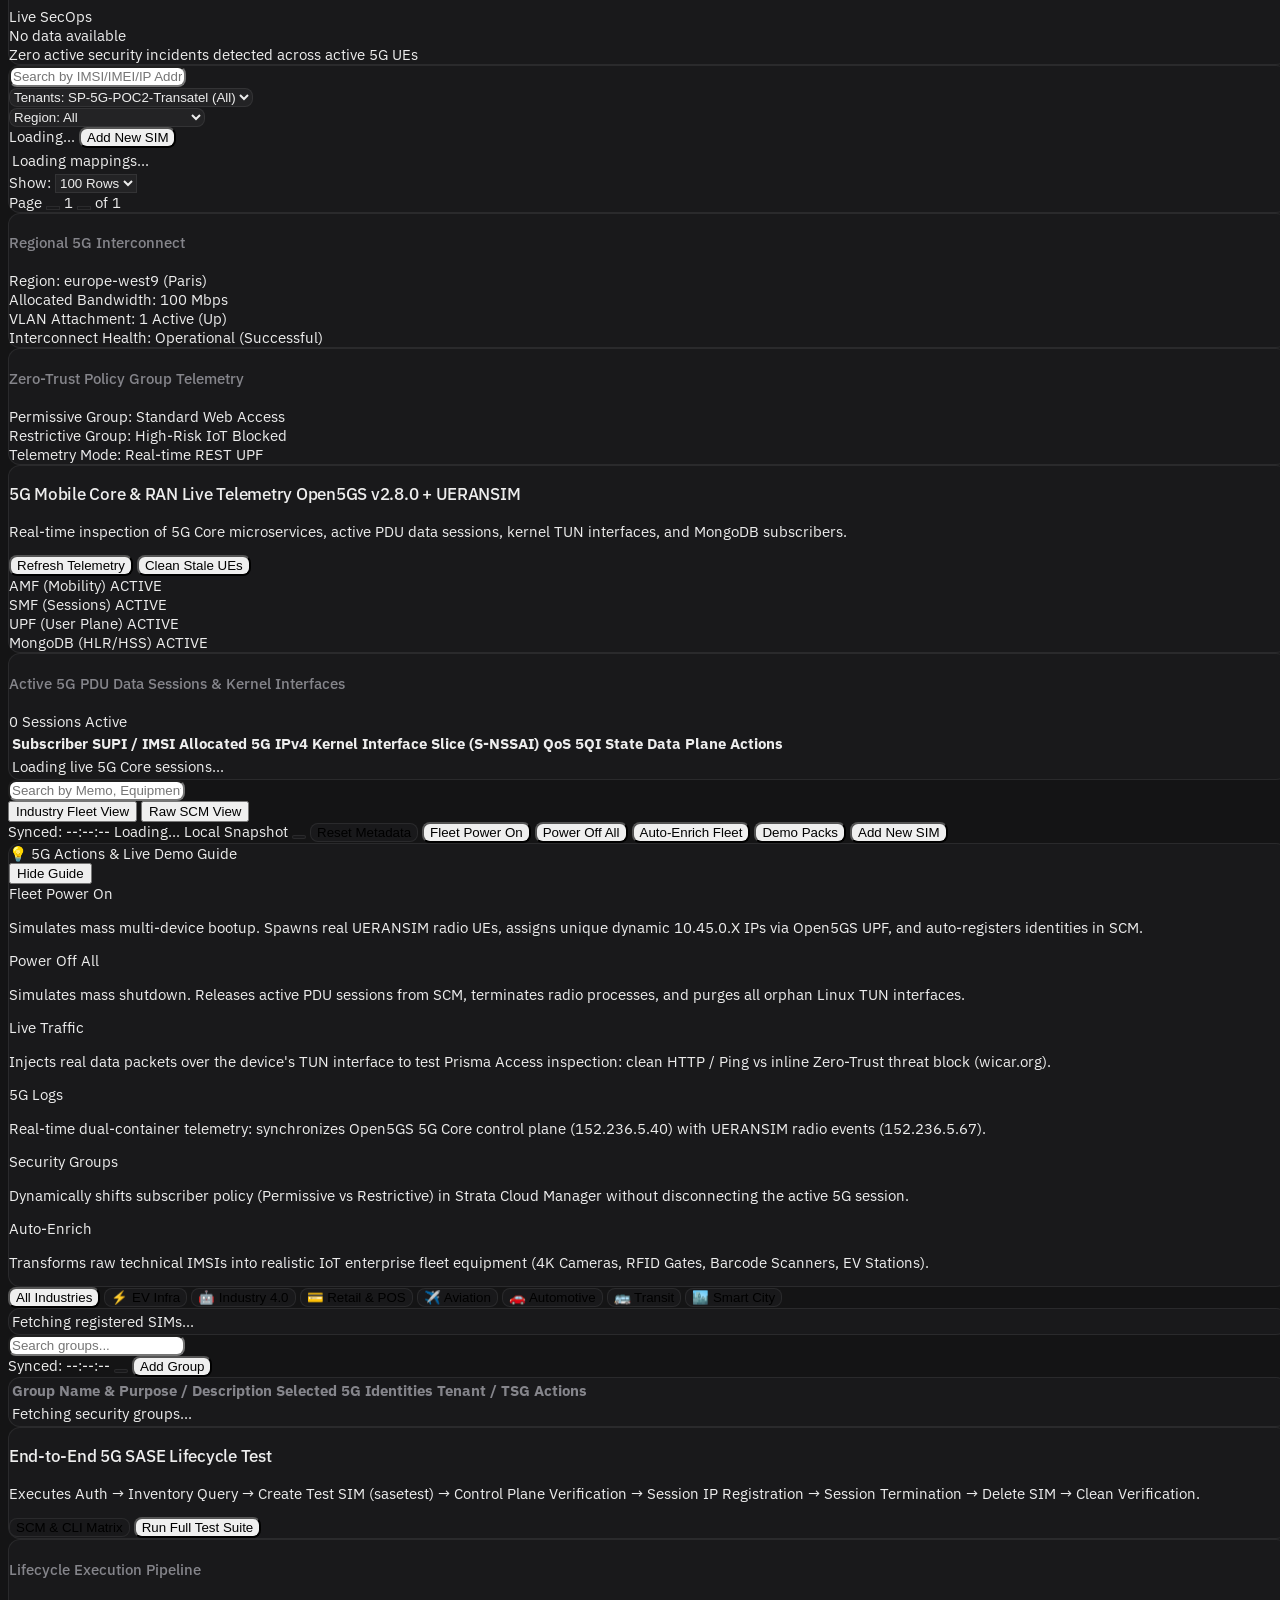
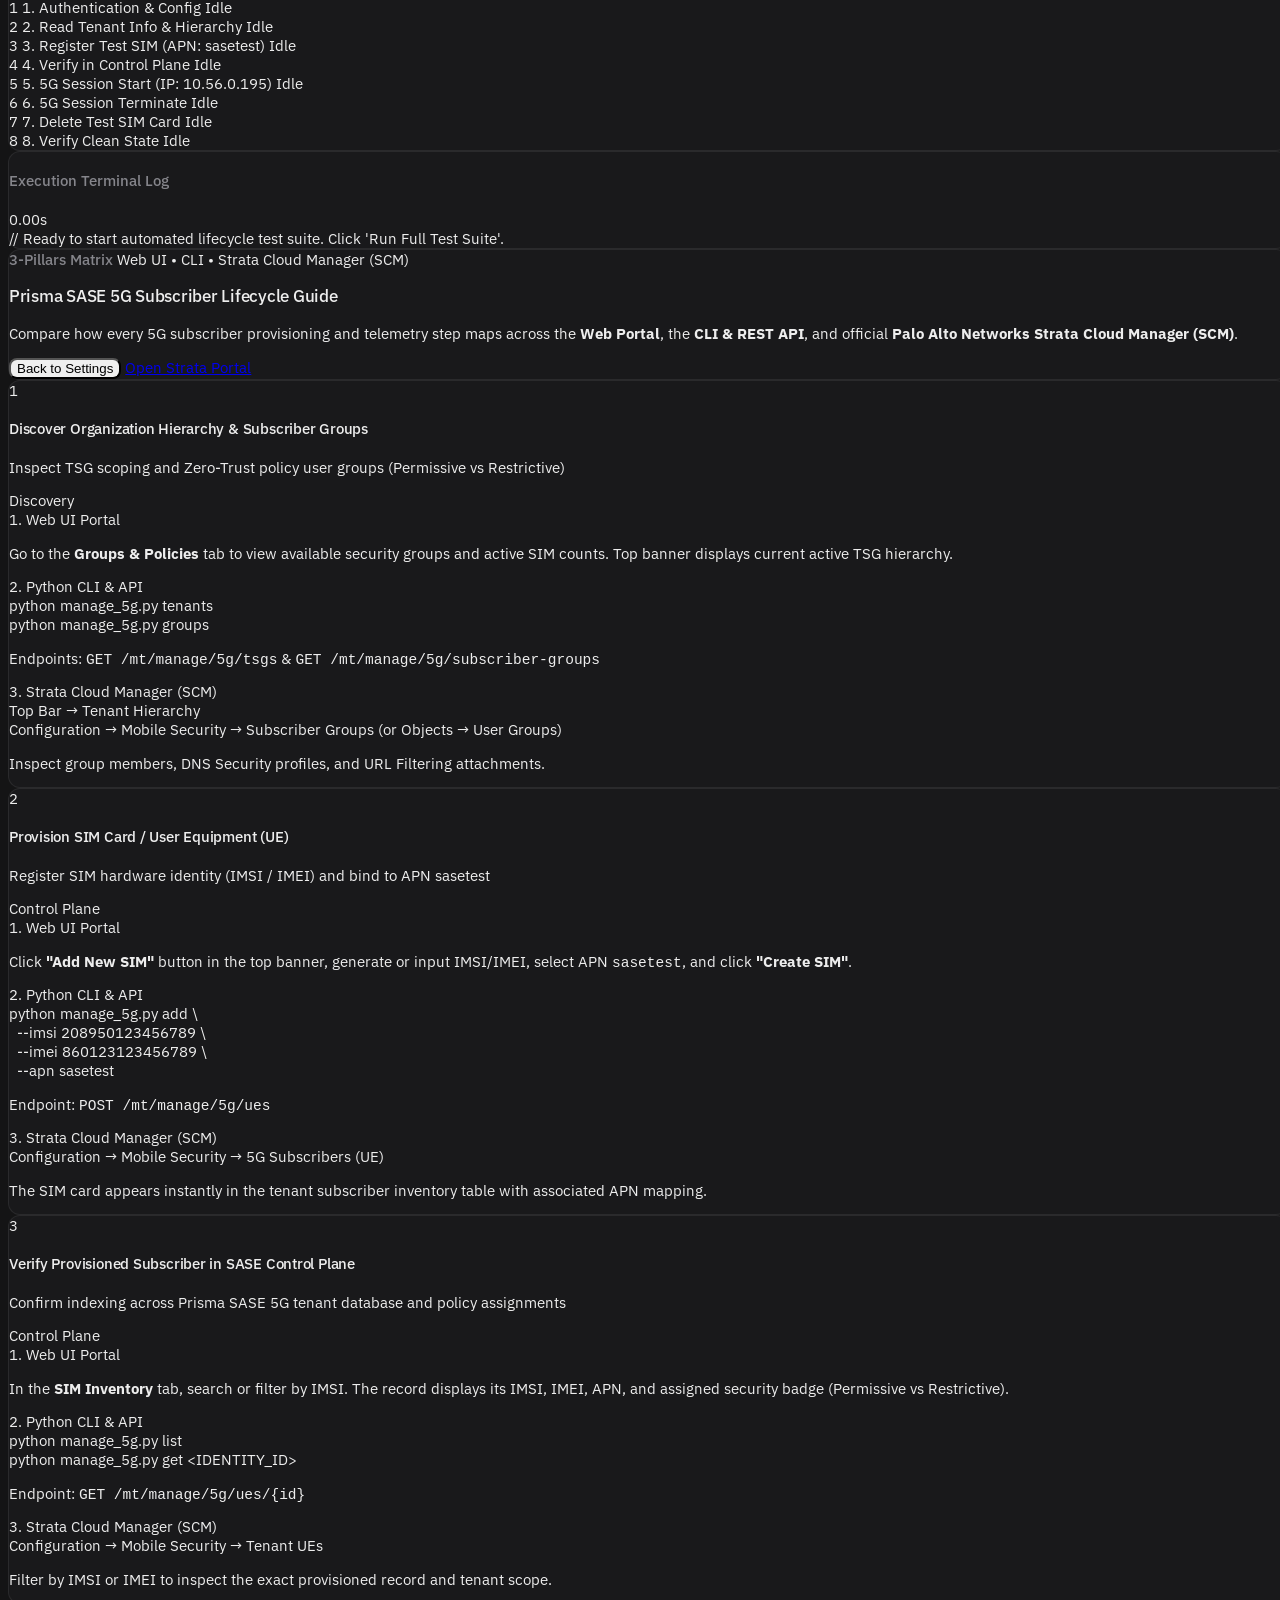
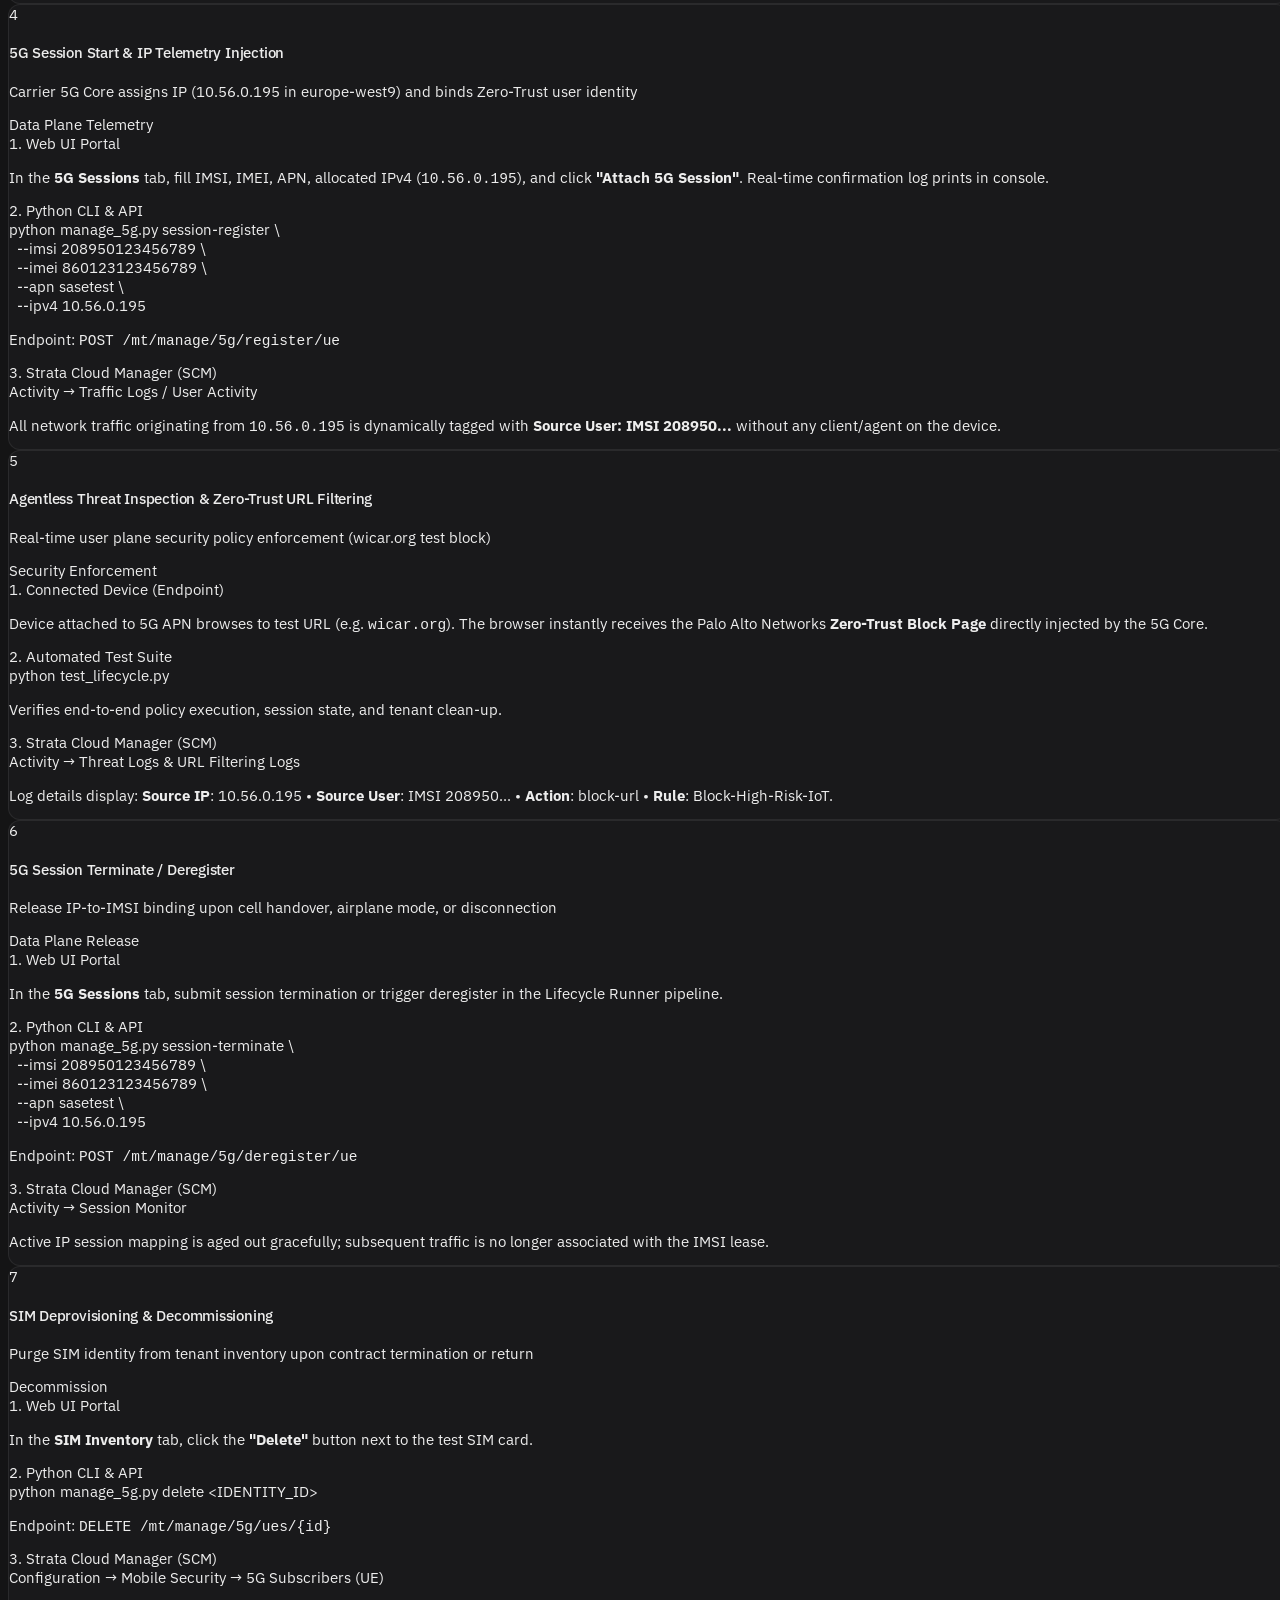
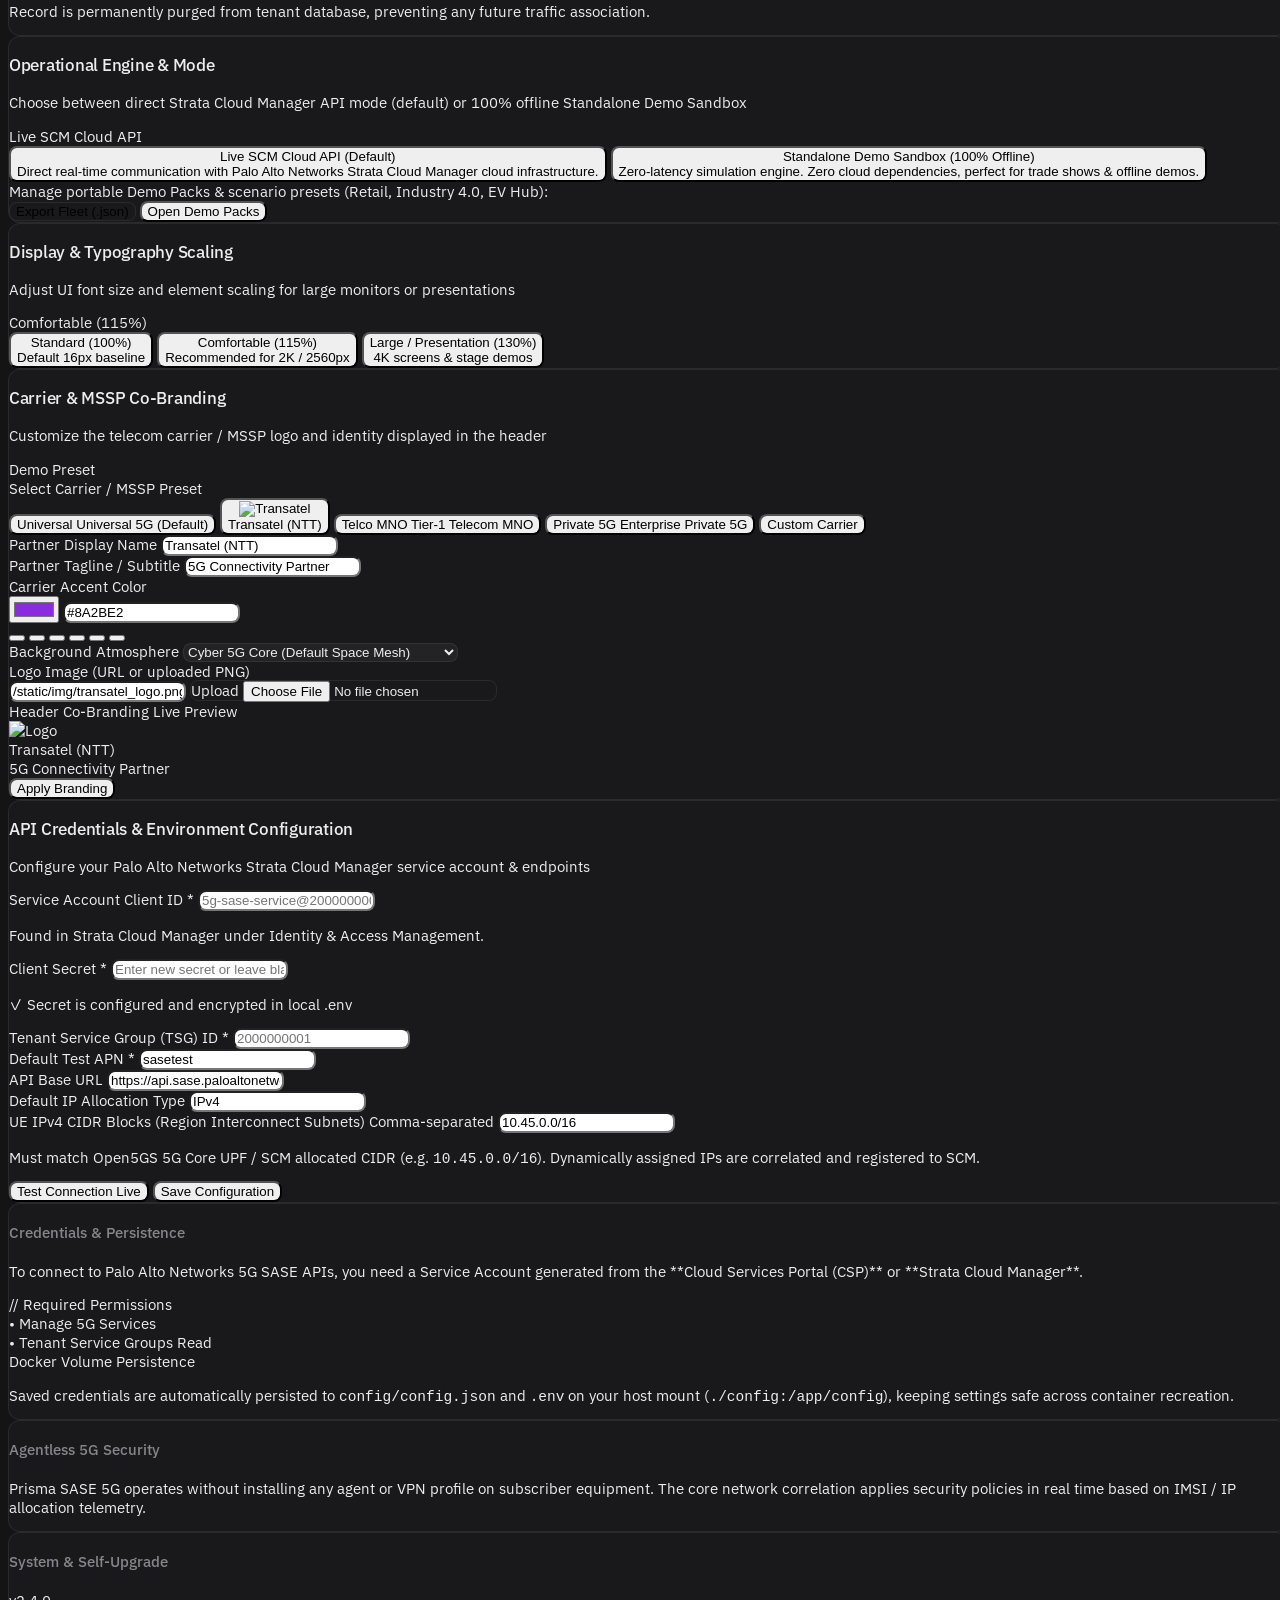
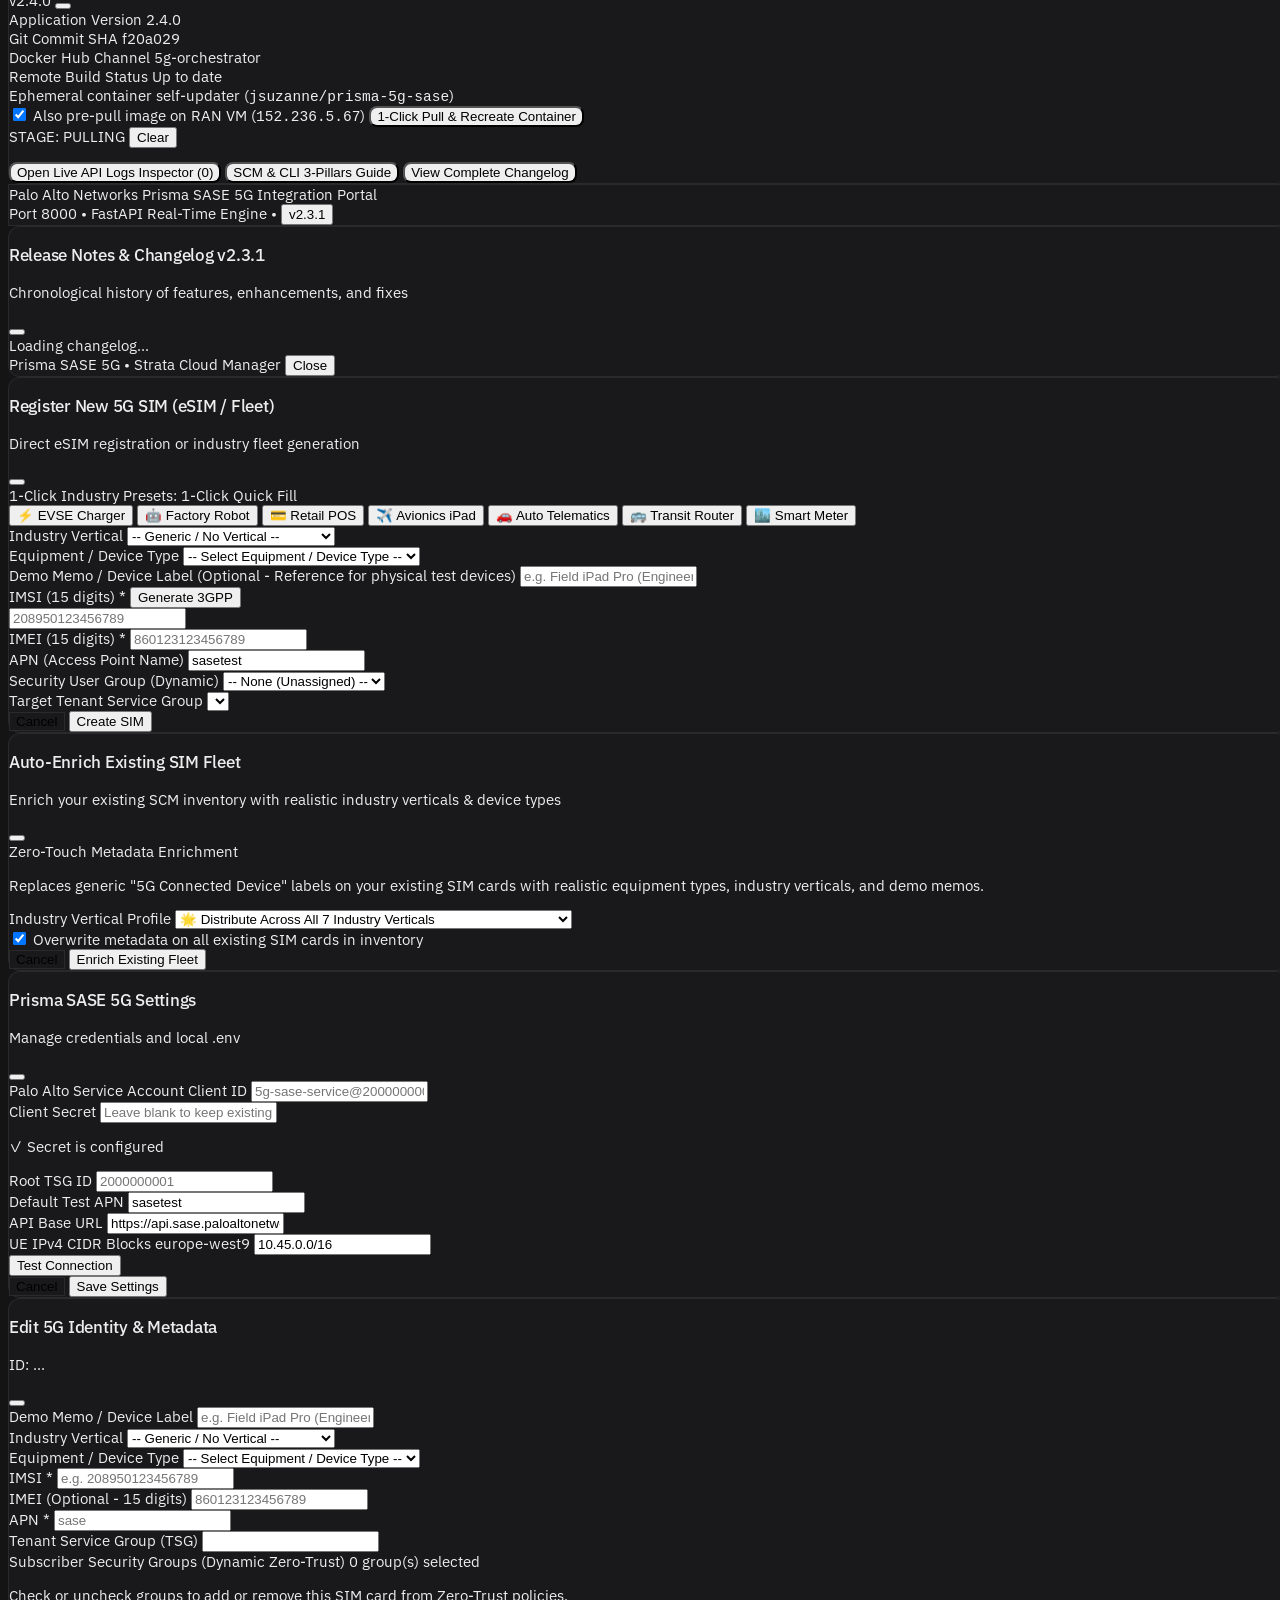
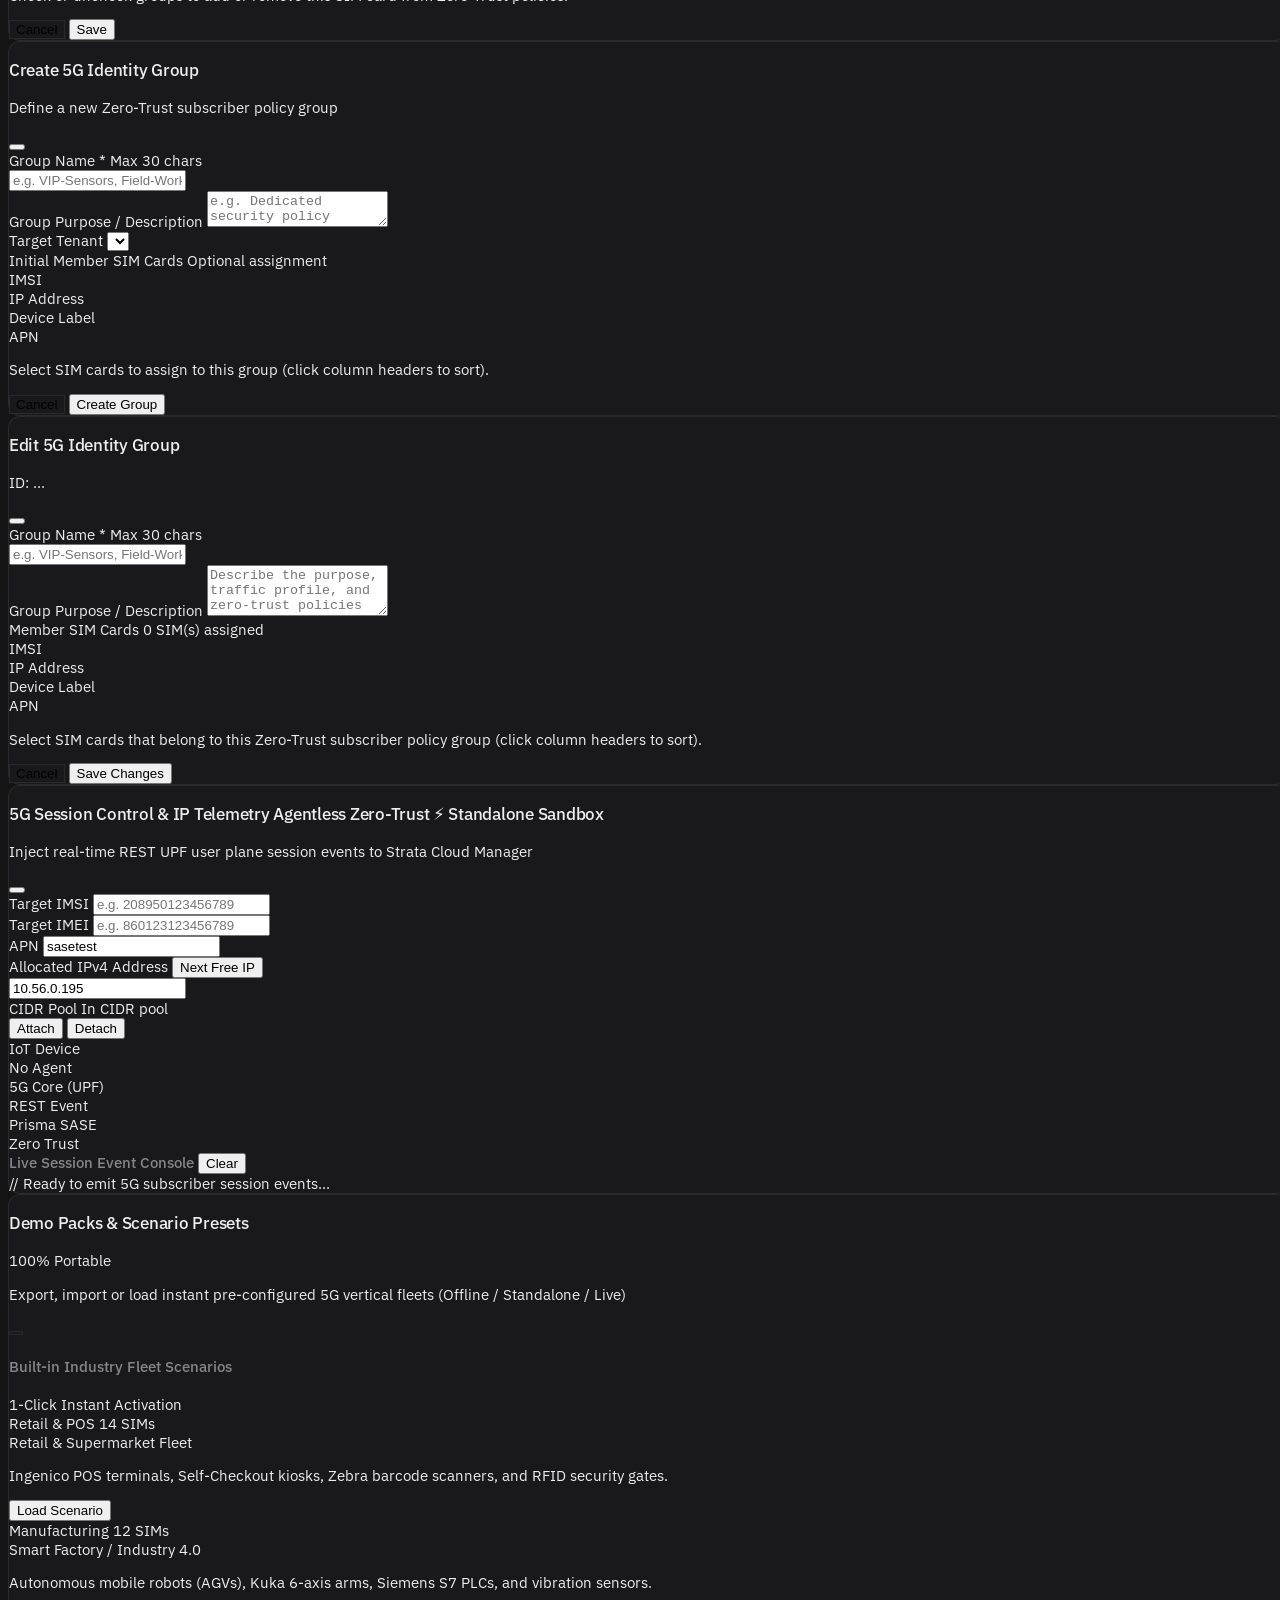
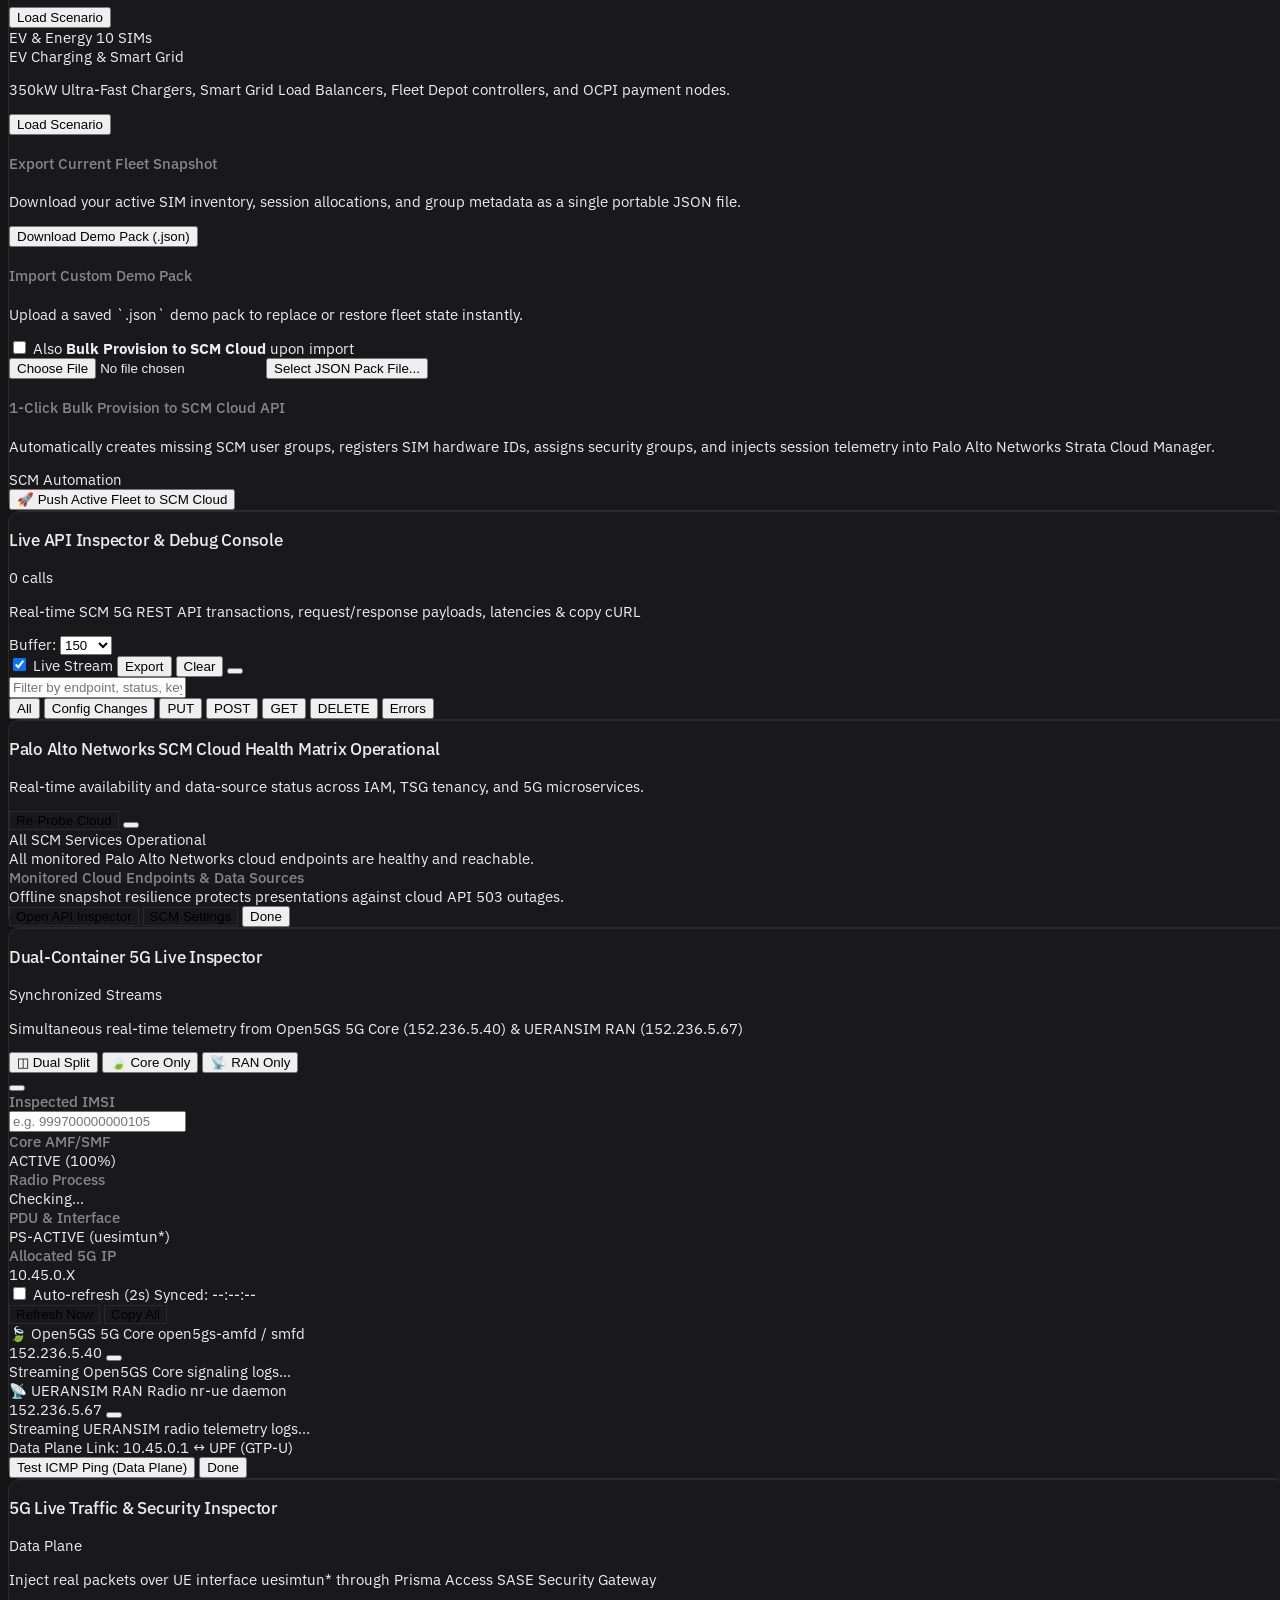
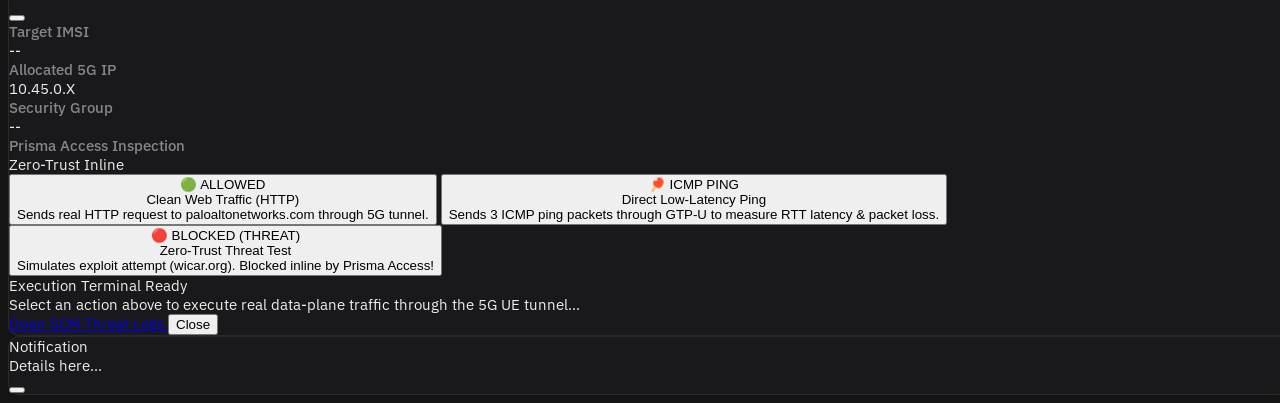
==== commit 1f61eb90: "feat(ui): add unslop mode and live unslop vs slop switcher to orchestrator app (v2.4.3)" ====
--- a/templates/index.html
+++ b/templates/index.html
@@ -12,7 +12,7 @@
     
     <link rel="preconnect" href="https://fonts.googleapis.com">
     <link rel="preconnect" href="https://fonts.gstatic.com" crossorigin>
-    <link href="https://fonts.googleapis.com/css2?family=Inter:wght@300;400;500;600;700;800&family=JetBrains+Mono:wght@400;500;600&display=swap" rel="stylesheet">
+    <link href="https://fonts.googleapis.com/css2?family=IBM+Plex+Sans:wght@400;500;600&family=Inter:wght@300;400;500;600;700;800&family=JetBrains+Mono:wght@400;500;600&display=swap" rel="stylesheet">
     
     <!-- Tailwind CSS CDN -->
     <script src="https://cdn.tailwindcss.com"></script>
@@ -53,6 +53,11 @@
                     document.documentElement.classList.remove('light');
                     document.documentElement.classList.add('dark');
                 }
+                const urlUi = new URLSearchParams(window.location.search).get('ui');
+                const savedUi = urlUi || localStorage.getItem('prisma_5g_ui_mode') || 'unslop';
+                if (savedUi !== 'slop') {
+                    document.documentElement.classList.add('unslop');
+                }
             } catch(e) {}
         })();
     </script>
@@ -158,6 +163,15 @@
         .custom-scrollbar::-webkit-scrollbar-thumb {
             background: rgba(255, 255, 255, 0.15);
             border-radius: 3px;
+        }
+        dialog:modal {
+            overscroll-behavior: contain;
+        }
+        dialog::backdrop {
+            overflow: hidden;
+            overscroll-behavior: contain;
+            background-color: rgba(6, 9, 17, 0.78);
+            backdrop-filter: blur(6px);
         }
 
         /* ==========================================================================
@@ -1444,6 +1458,362 @@
         html.light #modal-session .bg-gray-900\/40 {
             background-color: #ffffff !important;
             border: 1px solid #cbd5e1 !important;
+        }
+
+        /* ==========================================================================
+           UNSLOP MODE — Graphite Neutral Ramp, Restraint & Single PANW Accent
+           ========================================================================== */
+        #unslop-switcher {
+            position: fixed;
+            bottom: 20px;
+            right: 20px;
+            z-index: 60;
+            display: inline-flex;
+            align-items: center;
+            gap: 2px;
+            padding: 4px;
+            border-radius: 10px;
+            background: #19191b;
+            border: 1px solid rgba(237, 237, 237, 0.16);
+            box-shadow: 0 8px 24px rgba(0, 0, 0, 0.45);
+            font-family: 'JetBrains Mono', monospace;
+        }
+        #unslop-switcher button {
+            padding: 6px 12px;
+            border-radius: 6px;
+            font-size: 11px;
+            font-weight: 500;
+            line-height: 1.2;
+            color: #a1a1a6;
+            background: transparent;
+            border: none;
+            cursor: pointer;
+            transition: background-color 150ms cubic-bezier(0.22, 1, 0.36, 1), color 150ms cubic-bezier(0.22, 1, 0.36, 1);
+        }
+        #unslop-switcher button:hover {
+            color: #ededed;
+        }
+        #unslop-switcher button[aria-pressed="true"] {
+            background: #ededed;
+            color: #141415;
+        }
+        html.light #unslop-switcher {
+            background: #f4f4f5;
+            border-color: rgba(23, 23, 23, 0.12);
+        }
+        html.light #unslop-switcher button {
+            color: #525252;
+        }
+        html.light #unslop-switcher button[aria-pressed="true"] {
+            background: #171717;
+            color: #ffffff;
+        }
+
+        /* 1. Surfaces, Graphite Ramp & Hairlines (Dark) */
+        html.unslop body {
+            font-family: 'IBM Plex Sans', system-ui, -apple-system, sans-serif !important;
+            background: #141415 !important;
+            background-image: none !important;
+            color: #ededed !important;
+        }
+        html.unslop .glass-panel {
+            background: #19191b !important;
+            backdrop-filter: none !important;
+            -webkit-backdrop-filter: none !important;
+            border: 1px solid rgba(237, 237, 237, 0.08) !important;
+            box-shadow: none !important;
+            transition: background-color 150ms cubic-bezier(0.22, 1, 0.36, 1), border-color 150ms cubic-bezier(0.22, 1, 0.36, 1) !important;
+        }
+        html.unslop .glass-panel-hover:hover,
+        html.unslop #summary-sub-overview .glass-panel:hover {
+            border-color: rgba(237, 237, 237, 0.14) !important;
+            box-shadow: none !important;
+        }
+        html.unslop header.glass-panel {
+            background: rgba(20, 20, 21, 0.94) !important;
+            border-top: none !important;
+            border-left: none !important;
+            border-right: none !important;
+            border-bottom: 1px solid rgba(237, 237, 237, 0.08) !important;
+        }
+
+        /* Graphite Light Ramp when Light + Unslop */
+        html.unslop.light body {
+            background: #fafafa !important;
+            color: #171717 !important;
+        }
+        html.unslop.light .glass-panel {
+            background: #ffffff !important;
+            border-color: rgba(23, 23, 23, 0.08) !important;
+            box-shadow: 0 1px 2px rgba(0, 0, 0, 0.04) !important;
+        }
+        html.unslop.light header.glass-panel {
+            background: rgba(250, 250, 250, 0.94) !important;
+            border-bottom-color: rgba(23, 23, 23, 0.08) !important;
+        }
+
+        /* 2. Remove Glowing Gradients, Shadows & Neon Pills */
+        html.unslop .glow-cyan,
+        html.unslop .glow-panw {
+            box-shadow: none !important;
+        }
+        html.unslop header .bg-gradient-to-tr {
+            background: #FA582D !important;
+            background-image: none !important;
+            border-radius: 8px !important;
+            box-shadow: none !important;
+        }
+        html.unslop header h1 {
+            background: none !important;
+            -webkit-background-clip: initial !important;
+            background-clip: initial !important;
+            color: #ededed !important;
+            font-weight: 500 !important;
+            letter-spacing: -0.015em !important;
+        }
+        html.unslop.light header h1 {
+            color: #171717 !important;
+        }
+        html.unslop header h1 span.rounded-full {
+            background: #232325 !important;
+            color: #a1a1a6 !important;
+            border: 1px solid rgba(237, 237, 237, 0.08) !important;
+            border-radius: 6px !important;
+            font-weight: 400 !important;
+        }
+        html.unslop.light header h1 span.rounded-full {
+            background: #f4f4f5 !important;
+            color: #525252 !important;
+            border-color: rgba(23, 23, 23, 0.08) !important;
+        }
+        html.unslop #header-partner-badge {
+            background: #19191b !important;
+            border-color: rgba(237, 237, 237, 0.08) !important;
+            border-radius: 8px !important;
+            box-shadow: none !important;
+        }
+        html.unslop #header-partner-name {
+            font-weight: 500 !important;
+            color: #ededed !important;
+        }
+        html.unslop #header-partner-subtitle {
+            color: #85858b !important;
+        }
+
+        /* 3. Quiet Navigation Bar & Uniform Muted Icons */
+        html.unslop header nav.glass-panel {
+            background: #141415 !important;
+            border-radius: 10px !important;
+            padding: 3px !important;
+        }
+        html.unslop header nav .tab-btn {
+            font-weight: 500 !important;
+            border-radius: 7px !important;
+            color: #a1a1a6 !important;
+        }
+        html.unslop header nav .tab-btn:hover {
+            color: #ededed !important;
+            background: rgba(237, 237, 237, 0.05) !important;
+        }
+        html.unslop header nav .tab-btn.bg-white\/10 {
+            background: #232325 !important;
+            color: #ededed !important;
+            box-shadow: inset 0 1px 0 rgba(255, 255, 255, 0.08) !important;
+        }
+        html.unslop header nav .tab-btn svg,
+        html.unslop header nav .tab-btn i {
+            color: #85858b !important;
+            stroke-width: 1.5 !important;
+        }
+        html.unslop header nav .tab-btn.bg-white\/10 svg,
+        html.unslop header nav .tab-btn.bg-white\/10 i {
+            color: #ededed !important;
+        }
+
+        /* Quiet top bar utility buttons */
+        html.unslop header a[href*="stratacloudmanager"],
+        html.unslop header button:not(#unslop-switcher button):not(.tab-btn),
+        html.unslop #status-pill {
+            background: #19191b !important;
+            border: 1px solid rgba(237, 237, 237, 0.08) !important;
+            border-radius: 8px !important;
+            color: #a1a1a6 !important;
+            font-weight: 500 !important;
+            box-shadow: none !important;
+        }
+        html.unslop header a[href*="stratacloudmanager"]:hover,
+        html.unslop header button:not(#unslop-switcher button):not(.tab-btn):hover,
+        html.unslop #status-pill:hover {
+            background: #232325 !important;
+            border-color: rgba(237, 237, 237, 0.16) !important;
+            color: #ededed !important;
+        }
+        html.unslop header a[href*="stratacloudmanager"] svg,
+        html.unslop header button:not(#unslop-switcher button):not(.tab-btn) svg {
+            color: #85858b !important;
+            stroke-width: 1.5 !important;
+        }
+        html.unslop #status-pill-dot {
+            background-color: #4cc38a !important;
+        }
+        html.unslop #status-text {
+            color: #ededed !important;
+        }
+
+        /* 4. Kill Looping Pulse / Ping Motion */
+        html.unslop .animate-pulse,
+        html.unslop .animate-ping {
+            animation: none !important;
+        }
+        html.unslop #sync-beacon-ping {
+            display: none !important;
+        }
+
+        /* 5. Typography: Weights 400-500, Sentence Case, Tabular Figures, No Italic */
+        html.unslop h2,
+        html.unslop h3,
+        html.unslop h4 {
+            font-weight: 500 !important;
+            letter-spacing: -0.015em !important;
+            color: #ededed !important;
+        }
+        html.unslop.light h2,
+        html.unslop.light h3,
+        html.unslop.light h4 {
+            color: #171717 !important;
+        }
+        html.unslop .uppercase.tracking-wider {
+            text-transform: none !important;
+            letter-spacing: 0 !important;
+            font-weight: 500 !important;
+            color: #85858b !important;
+        }
+        html.unslop .italic {
+            font-style: normal !important;
+        }
+        html.unslop #kpi-total-tenants,
+        html.unslop #kpi-total-bandwidth,
+        html.unslop #kpi-total-users,
+        html.unslop #kpi-total-interconnects,
+        html.unslop #overview-configured-ues,
+        html.unslop #overview-registered-ues,
+        html.unslop #overview-unknown-ues {
+            font-weight: 500 !important;
+            font-variant-numeric: tabular-nums !important;
+            letter-spacing: -0.025em !important;
+        }
+
+        /* 6. Consistent Nested Radii & Hierarchy Bar Controls */
+        html.unslop .rounded-2xl {
+            border-radius: 12px !important;
+        }
+        html.unslop main .rounded-xl {
+            border-radius: 8px !important;
+        }
+        html.unslop main select,
+        html.unslop #sync-status-container {
+            background: #232325 !important;
+            border: 1px solid rgba(237, 237, 237, 0.08) !important;
+            color: #ededed !important;
+            font-weight: 400 !important;
+        }
+        html.unslop main select:hover,
+        html.unslop #sync-status-container:hover {
+            border-color: rgba(237, 237, 237, 0.16) !important;
+        }
+        html.unslop #default-apn-badge {
+            color: #ededed !important;
+            font-weight: 500 !important;
+        }
+
+        /* 7. Summary Header, Subnav & Quiet Badges */
+        html.unslop #tab-summary h2 > span.rounded-full {
+            background: #232325 !important;
+            color: #a1a1a6 !important;
+            border: 1px solid rgba(237, 237, 237, 0.08) !important;
+            border-radius: 6px !important;
+            font-weight: 400 !important;
+        }
+        html.unslop #summary-last-updated-badge {
+            background: transparent !important;
+            color: #85858b !important;
+            padding-left: 0 !important;
+        }
+        html.unslop #summary-last-updated-badge svg {
+            color: #85858b !important;
+        }
+        html.unslop .summary-subnav-btn {
+            border-radius: 8px !important;
+            font-weight: 500 !important;
+            color: #85858b !important;
+        }
+        html.unslop .summary-subnav-btn:hover {
+            color: #ededed !important;
+            background: rgba(237, 237, 237, 0.05) !important;
+        }
+        html.unslop .summary-subnav-btn.bg-white\/10 {
+            background: #232325 !important;
+            color: #ededed !important;
+            box-shadow: inset 0 1px 0 rgba(255, 255, 255, 0.08) !important;
+        }
+
+        /* 8. KPI Cards & Bottom Widgets */
+        html.unslop #summary-sub-overview .text-xs.font-semibold.text-gray-400 {
+            font-weight: 400 !important;
+            color: #a1a1a6 !important;
+        }
+        html.unslop #summary-sub-overview .text-emerald-400 {
+            color: #4cc38a !important;
+        }
+        html.unslop #summary-sub-overview h3 svg,
+        html.unslop #summary-sub-overview h4 svg {
+            color: #85858b !important;
+            stroke-width: 1.5 !important;
+        }
+        html.unslop #summary-sub-overview .bg-white\/5.rounded-xl {
+            background: #141415 !important;
+            border: 1px solid rgba(237, 237, 237, 0.06) !important;
+            border-radius: 8px !important;
+        }
+        html.unslop #summary-sub-overview button.text-cyan-400 {
+            color: #a1a1a6 !important;
+        }
+        html.unslop #summary-sub-overview button.text-cyan-400:hover {
+            color: #ededed !important;
+        }
+
+        /* 9. Throughput Trend Legend & Tooltip in Unslop */
+        html.unslop #legend-btn-egress {
+            color: #ededed !important;
+        }
+        html.unslop #legend-btn-egress > span {
+            background: #FA582D !important;
+            box-shadow: none !important;
+        }
+        html.unslop #legend-btn-ingress {
+            color: #a1a1a6 !important;
+        }
+        html.unslop #legend-btn-ingress > span {
+            background: #a1a1a6 !important;
+            box-shadow: none !important;
+        }
+        html.unslop #chart-tooltip {
+            background: #19191b !important;
+            border: 1px solid rgba(237, 237, 237, 0.14) !important;
+            box-shadow: 0 12px 32px rgba(0, 0, 0, 0.5) !important;
+            border-radius: 10px !important;
+        }
+        html.unslop #chart-tooltip .text-purple-400 {
+            color: #FA582D !important;
+        }
+        html.unslop #chart-tooltip .bg-purple-400 {
+            background-color: #FA582D !important;
+        }
+        html.unslop #chart-tooltip .text-cyan-400 {
+            color: #a1a1a6 !important;
+        }
+        html.unslop #chart-tooltip .bg-cyan-400 {
+            background-color: #a1a1a6 !important;
         }
     </style>
 </head>
@@ -4341,6 +4711,32 @@
         </div>
     </div>
 
+    <!-- Native Glassmorphic Confirmation Dialog (Replaces browser confirm() popups) -->
+    <dialog id="modal-confirm-dialog" closedby="any" aria-labelledby="confirm-dialog-title" class="m-auto w-[min(440px,92vw)] rounded-2xl p-0 bg-transparent border-0 shadow-2xl">
+        <div id="confirm-dialog-card" class="glass-panel rounded-2xl p-6 space-y-4 border border-rose-500/35 text-white shadow-2xl">
+            <div class="flex items-start gap-3.5">
+                <div id="confirm-dialog-icon-wrap" class="w-10 h-10 rounded-xl bg-rose-500/15 border border-rose-500/30 flex items-center justify-center text-rose-400 shrink-0">
+                    <i id="confirm-dialog-icon" data-lucide="trash-2" class="w-5 h-5"></i>
+                </div>
+                <div class="space-y-1 flex-1 min-w-0">
+                    <h2 id="confirm-dialog-title" class="text-sm font-bold text-white font-sans">Confirm Action</h2>
+                    <p id="confirm-dialog-desc" class="text-xs text-gray-300 leading-relaxed font-sans break-words"></p>
+                    <div id="confirm-dialog-meta" class="hidden pt-1.5">
+                        <span id="confirm-dialog-badge" class="inline-flex items-center gap-1.5 px-2.5 py-1 rounded-lg bg-gray-950/90 border border-white/10 text-[11px] font-mono text-cyan-300"></span>
+                    </div>
+                </div>
+            </div>
+            <form method="dialog" class="flex items-center justify-end gap-2.5 pt-3 border-t border-white/10">
+                <button type="submit" value="cancel" autofocus class="px-4 py-2 rounded-xl bg-white/5 hover:bg-white/10 border border-white/10 text-gray-300 hover:text-white text-xs font-medium transition cursor-pointer">
+                    Cancel
+                </button>
+                <button type="submit" value="confirm" id="confirm-dialog-submit-btn" class="px-4 py-2 rounded-xl bg-gradient-to-r from-rose-600 to-red-600 hover:from-rose-500 hover:to-red-500 text-white text-xs font-semibold flex items-center gap-1.5 shadow-lg transition cursor-pointer">
+                    <span id="confirm-dialog-submit-label">Confirm</span>
+                </button>
+            </form>
+        </div>
+    </dialog>
+
     <!-- Toast Notification -->
     <div id="toast" class="fixed bottom-6 right-6 z-50 max-w-sm glass-panel rounded-2xl p-4 border border-cyan-500/30 text-xs text-white shadow-2xl hidden flex items-start gap-3 transition-all duration-300">
         <div id="toast-icon" class="text-cyan-400 mt-0.5"><i data-lucide="info" class="w-4 h-4"></i></div>
@@ -4357,6 +4753,77 @@
         let allSIMs = [];
         let allTenants = [];
         let allGroups = [];
+
+        // Native <dialog> Confirmation Helper (Replaces ugly browser confirm() alerts)
+        function showConfirmModal({
+            title = "Confirm Action",
+            message = "Are you sure you want to proceed?",
+            badge = "",
+            confirmLabel = "Confirm",
+            icon = "alert-triangle",
+            variant = "danger"
+        } = {}) {
+            const dlg = document.getElementById('modal-confirm-dialog');
+            if (!dlg || typeof dlg.showModal !== 'function') {
+                return Promise.resolve(window.confirm(message));
+            }
+            const card = document.getElementById('confirm-dialog-card');
+            const iconWrap = document.getElementById('confirm-dialog-icon-wrap');
+            const titleEl = document.getElementById('confirm-dialog-title');
+            const descEl = document.getElementById('confirm-dialog-desc');
+            const metaWrap = document.getElementById('confirm-dialog-meta');
+            const badgeEl = document.getElementById('confirm-dialog-badge');
+            const submitBtn = document.getElementById('confirm-dialog-submit-btn');
+            const submitLbl = document.getElementById('confirm-dialog-submit-label');
+
+            if (titleEl) titleEl.textContent = title;
+            if (descEl) descEl.textContent = message;
+            if (submitLbl) submitLbl.textContent = confirmLabel;
+
+            if (badge && metaWrap && badgeEl) {
+                metaWrap.classList.remove('hidden');
+                badgeEl.textContent = badge;
+            } else if (metaWrap) {
+                metaWrap.classList.add('hidden');
+            }
+
+            const themes = {
+                danger: {
+                    border: "glass-panel rounded-2xl p-6 space-y-4 border border-rose-500/35 text-white shadow-2xl",
+                    iconWrap: "w-10 h-10 rounded-xl bg-rose-500/15 border border-rose-500/30 flex items-center justify-center text-rose-400 shrink-0",
+                    btn: "px-4 py-2 rounded-xl bg-gradient-to-r from-rose-600 to-red-600 hover:from-rose-500 hover:to-red-500 text-white text-xs font-semibold flex items-center gap-1.5 shadow-lg transition cursor-pointer"
+                },
+                warning: {
+                    border: "glass-panel rounded-2xl p-6 space-y-4 border border-amber-500/35 text-white shadow-2xl",
+                    iconWrap: "w-10 h-10 rounded-xl bg-amber-500/15 border border-amber-500/30 flex items-center justify-center text-amber-400 shrink-0",
+                    btn: "px-4 py-2 rounded-xl bg-gradient-to-r from-amber-500 to-orange-600 hover:from-amber-400 hover:to-orange-500 text-white text-xs font-semibold flex items-center gap-1.5 shadow-lg transition cursor-pointer"
+                },
+                primary: {
+                    border: "glass-panel rounded-2xl p-6 space-y-4 border border-cyan-500/35 text-white shadow-2xl",
+                    iconWrap: "w-10 h-10 rounded-xl bg-cyan-500/15 border border-cyan-500/30 flex items-center justify-center text-cyan-400 shrink-0",
+                    btn: "px-4 py-2 rounded-xl bg-gradient-to-r from-emerald-600 to-teal-600 hover:from-emerald-500 hover:to-teal-500 text-white text-xs font-semibold flex items-center gap-1.5 shadow-lg transition cursor-pointer"
+                }
+            };
+            const t = themes[variant] || themes.danger;
+            if (card) card.className = t.border;
+            if (iconWrap) {
+                iconWrap.className = t.iconWrap;
+                iconWrap.innerHTML = `<i data-lucide="${icon}" class="w-5 h-5"></i>`;
+            }
+            if (submitBtn) submitBtn.className = t.btn;
+            lucide.createIcons();
+
+            return new Promise((resolve) => {
+                const onClose = () => {
+                    const accepted = dlg.returnValue === 'confirm';
+                    dlg.returnValue = '';
+                    resolve(accepted);
+                };
+                dlg.addEventListener('close', onClose, { once: true });
+                dlg.returnValue = '';
+                dlg.showModal();
+            });
+        }
 
         // Tab Switcher
         function switchTab(tabId) {
@@ -4565,6 +5032,67 @@
             applyTheme(targetTheme);
             showToast("Theme Updated", `Switched to ${targetTheme === 'dark' ? 'Dark Mode' : 'Light Mode'}`);
         }
+
+        /* ── Unslop vs Slop Live Mode Switcher ── */
+        function applyUnslopChartPalette(isUnslop) {
+            const egressLine = document.getElementById('egress-line');
+            const ingressLine = document.getElementById('ingress-line');
+            const dotEgress = document.getElementById('crosshair-dot-egress');
+            const dotIngress = document.getElementById('crosshair-dot-ingress');
+            const egressGrad = document.getElementById('egressGradient');
+            const ingressGrad = document.getElementById('ingressGradient');
+
+            const egressColor = isUnslop ? '#FA582D' : '#A855F7';
+            const egressFill = isUnslop ? '#FA582D' : '#8A2BE2';
+            const egressOpacity = isUnslop ? '0.20' : '0.55';
+            const ingressColor = isUnslop ? '#a1a1a6' : '#00E5FF';
+            const ingressOpacity = isUnslop ? '0.10' : '0.45';
+
+            if (egressLine) {
+                egressLine.setAttribute('stroke', egressColor);
+                egressLine.setAttribute('stroke-width', isUnslop ? '2' : '2.5');
+            }
+            if (ingressLine) {
+                ingressLine.setAttribute('stroke', ingressColor);
+                ingressLine.setAttribute('stroke-width', isUnslop ? '1.5' : '2.5');
+            }
+            if (dotEgress) dotEgress.setAttribute('fill', egressColor);
+            if (dotIngress) dotIngress.setAttribute('fill', ingressColor);
+
+            if (egressGrad && egressGrad.children.length >= 2) {
+                egressGrad.children[0].setAttribute('stop-color', egressFill);
+                egressGrad.children[0].setAttribute('stop-opacity', egressOpacity);
+                egressGrad.children[1].setAttribute('stop-color', egressFill);
+            }
+            if (ingressGrad && ingressGrad.children.length >= 2) {
+                ingressGrad.children[0].setAttribute('stop-color', ingressColor);
+                ingressGrad.children[0].setAttribute('stop-opacity', ingressOpacity);
+                ingressGrad.children[1].setAttribute('stop-color', ingressColor);
+            }
+        }
+
+        function setUnslopMode(enabled, notify = true) {
+            const isUnslop = Boolean(enabled);
+            document.documentElement.classList.toggle('unslop', isUnslop);
+            try {
+                localStorage.setItem('prisma_5g_ui_mode', isUnslop ? 'unslop' : 'slop');
+            } catch (e) {}
+
+            const btnUnslop = document.getElementById('btn-mode-unslop');
+            const btnSlop = document.getElementById('btn-mode-slop');
+            if (btnUnslop) btnUnslop.setAttribute('aria-pressed', isUnslop ? 'true' : 'false');
+            if (btnSlop) btnSlop.setAttribute('aria-pressed', isUnslop ? 'false' : 'true');
+
+            applyUnslopChartPalette(isUnslop);
+            if (notify && typeof showToast === 'function') {
+                showToast('UI Mode', isUnslop ? 'Switched to Unslop mode' : 'Switched to original Slop mode');
+            }
+        }
+
+        document.addEventListener('DOMContentLoaded', () => {
+            const isUnslop = document.documentElement.classList.contains('unslop');
+            setUnslopMode(isUnslop, false);
+        });
 
         // Helper: Convert HEX to RGBA string
         function hexToRgba(hex, alpha = 1) {
@@ -5598,7 +6126,14 @@
 
         // Clear Local Metadata (Reset to Raw SCM)
         async function handleClearMetadata() {
-            if (!confirm("Do you want to reset all local business metadata (verticals, equipment types, demo memos) and return to 100% Raw Strata Cloud Manager view?")) {
+            const ok = await showConfirmModal({
+                title: "Reset Local Metadata",
+                message: "Reset all local business metadata (verticals, equipment types, demo memos) and return to 100% Raw Strata Cloud Manager view?",
+                confirmLabel: "Reset Metadata",
+                icon: "rotate-ccw",
+                variant: "warning"
+            });
+            if (!ok) {
                 return;
             }
             try {
@@ -6618,7 +7153,15 @@
                 showToast("Error", "Missing group ID", true);
                 return;
             }
-            if (!confirm(`Are you sure you want to delete the 5G subscriber group '${groupName}' (${groupId})?`)) {
+            const ok = await showConfirmModal({
+                title: "Delete 5G Subscriber Group",
+                message: `Permanently delete subscriber group '${groupName}' from Strata Cloud Manager?`,
+                badge: `ID: ${groupId}`,
+                confirmLabel: "Delete Group",
+                icon: "trash-2",
+                variant: "danger"
+            });
+            if (!ok) {
                 return;
             }
             try {
@@ -6918,7 +7461,16 @@
                 showToast("Power Off Required First", `SIM ${imsi} has an active 5G session (${simObj.ipv4_addr || 'attached'}). Please Power Off the device before deleting it.`, true);
                 return;
             }
-            if (!confirm(`Are you sure you want to delete SIM ${imsi} (ID: ${identityId})?`)) {
+            const deviceLabel = simObj?.device_type ? `${simObj.device_type} (${imsi})` : `IMSI ${imsi}`;
+            const ok = await showConfirmModal({
+                title: "Deprovision 5G SIM Card",
+                message: `Permanently remove ${deviceLabel} from Open5GS 5G Core (MongoDB) and Palo Alto Networks Strata Cloud Manager?`,
+                badge: `IMSI: ${imsi} • SCM ID: ${identityId.substring(0, 12)}…`,
+                confirmLabel: "Delete SIM",
+                icon: "trash-2",
+                variant: "danger"
+            });
+            if (!ok) {
                 return;
             }
             try {
@@ -7218,7 +7770,14 @@
         }
 
         async function handleFleetPowerOff(btn) {
-            if (!confirm("Are you sure you want to Power Off all 5G fleet devices and clean all network interfaces?")) {
+            const ok = await showConfirmModal({
+                title: "Power Off Entire 5G Fleet",
+                message: "Gracefully deregister all active 5G UEs, release all SCM session IP bindings, and clean up all uesimtun* interfaces?",
+                confirmLabel: "Power Off All",
+                icon: "power-off",
+                variant: "danger"
+            });
+            if (!ok) {
                 return;
             }
             if (btn) {
@@ -7650,7 +8209,15 @@
 
         async function triggerSystemUpgrade() {
             const upgradeAgent = document.getElementById('chk-upgrade-ran-agent')?.checked ?? true;
-            if (!confirm(`Launch 1-click ephemeral container upgrade for prisma-5g-core${upgradeAgent ? ' (and pre-pull on RAN VM)' : ''}?`)) {
+            const ok = await showConfirmModal({
+                title: "1-Click Ephemeral Self-Upgrade",
+                message: `Pull latest Docker Hub image and recreate prisma-5g-core via an ephemeral helper container${upgradeAgent ? ' (and pre-pull on RAN VM 152.236.5.67)' : ''}?`,
+                badge: "jsuzanne/prisma-5g-sase:5g-orchestrator",
+                confirmLabel: "Start Upgrade",
+                icon: "download-cloud",
+                variant: "primary"
+            });
+            if (!ok) {
                 return;
             }
             const btn = document.getElementById('btn-trigger-upgrade');
@@ -8444,7 +9011,14 @@
         }
 
         async function triggerSafeCleanup5G() {
-            if (!confirm("Are you sure you want to clean up all stale test UEs? (Baseline lab UEs are strictly protected)")) return;
+            const ok = await showConfirmModal({
+                title: "Clean Stale 5G Test UEs",
+                message: "Remove orphan/stale test UEs while strictly preserving protected baseline lab UEs?",
+                confirmLabel: "Clean Stale UEs",
+                icon: "sparkles",
+                variant: "warning"
+            });
+            if (!ok) return;
             try {
                 const resp = await fetch('/api/5g/cleanup', { method: 'POST' });
                 const res = await resp.json();
@@ -9396,5 +9970,11 @@
             }, 6000);
         });
     </script>
+    <!-- Unslop vs Slop Live Comparison Switcher (Fixed Bottom-Right) -->
+    <div id="unslop-switcher" role="group" aria-label="Compare Unslop vs Slop UI" title="Switch between Unslop and original Slop UI">
+        <button type="button" id="btn-mode-unslop" onclick="setUnslopMode(true)" aria-pressed="true">Unslop</button>
+        <button type="button" id="btn-mode-slop" onclick="setUnslopMode(false)" aria-pressed="false">Slop (before)</button>
+    </div>
+
 </body>
 </html>
